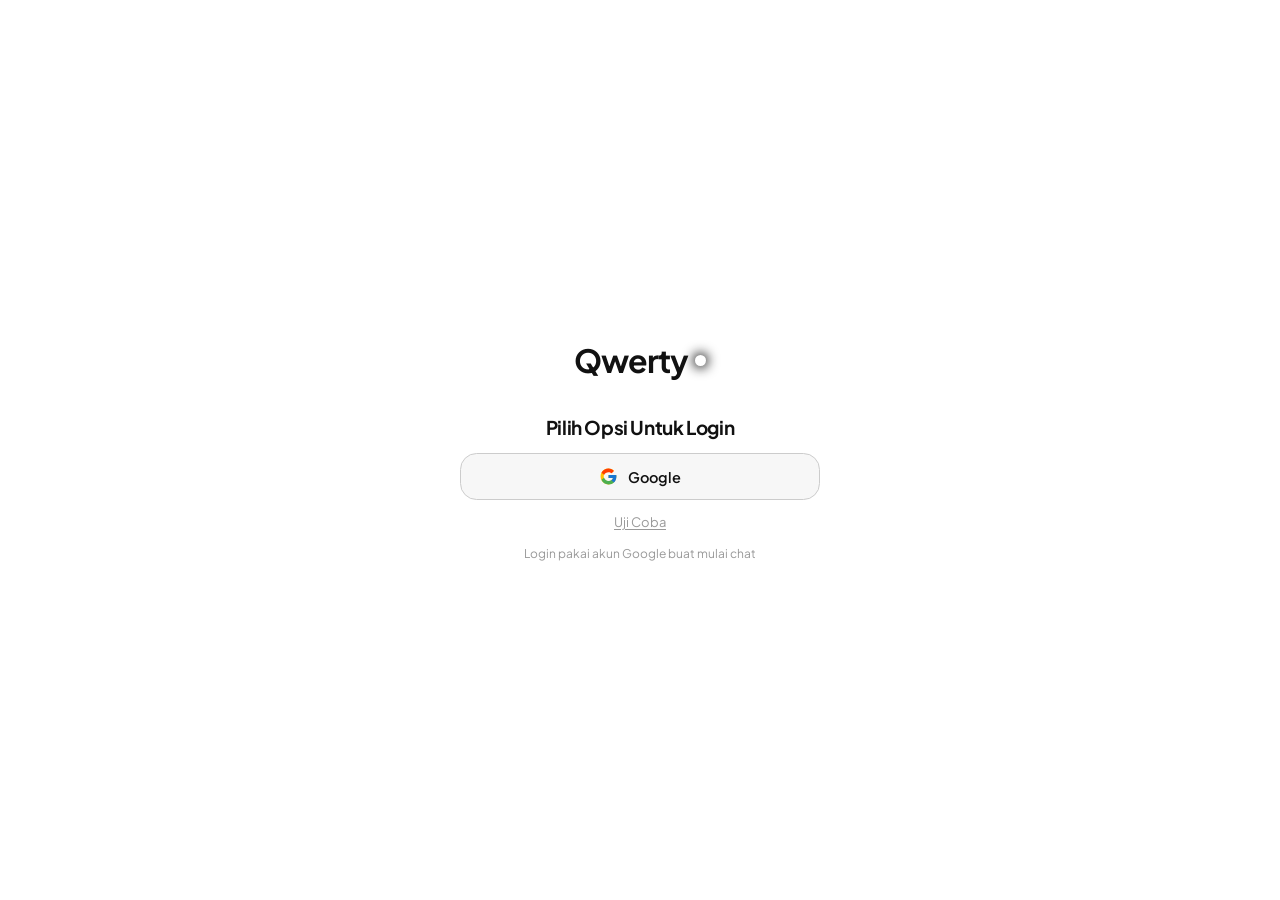
==== chat/index.html @ 98b5d703 "Upload Qwerty versi baru" ====
<!DOCTYPE html>
<html lang="en">
<head>
<meta charset="UTF-8">
<meta name="viewport" content="width=device-width, initial-scale=1.0">
<title>Qwerty</title>
<script src="https://accounts.google.com/gsi/client" async defer></script>
<link rel="stylesheet" href="style.css">
<base target="_blank">
</head>
<body>
<div id="offline-banner">
  <svg width="64" height="64" viewBox="0 0 24 24" fill="none" stroke="currentColor" stroke-width="1.6" stroke-linecap="round" stroke-linejoin="round">
    <path d="M5 12.55a10.94 10.94 0 0 1 14.08 0"/>
    <path d="M1.42 9a15.91 15.91 0 0 1 21.16 0"/>
    <path d="M8.53 16.11a6 6 0 0 1 6.95 0"/>
    <line x1="12" y1="20" x2="12" y2="20"/>
    <line x1="1" y1="1" x2="23" y2="23"/>
  </svg>
  <span>Gak ada koneksi internet, cek jaringan lu dulu ya...</span>
</div>
<div id="server-down-banner">
  <svg width="64" height="64" viewBox="0 0 24 24" fill="none" stroke="currentColor" stroke-width="1.6" stroke-linecap="round" stroke-linejoin="round">
    <rect x="2" y="3" width="20" height="7" rx="2"/>
    <rect x="2" y="14" width="20" height="7" rx="2"/>
    <line x1="6" y1="6.5" x2="6.01" y2="6.5"/>
    <line x1="6" y1="17.5" x2="6.01" y2="17.5"/>
    <line x1="1" y1="1" x2="23" y2="23"/>
  </svg>
  <span>Server sedang bermasalah, coba lagi beberapa saat...</span>
  <button class="retry-btn" onclick="checkServerHealth()">Coba Lagi</button>
</div>
<div id="online-banner">
  <svg width="16" height="16" viewBox="0 0 24 24" fill="none" stroke="currentColor" stroke-width="2" stroke-linecap="round" stroke-linejoin="round">
    <path d="M5 12.55a10.94 10.94 0 0 1 14.08 0"/>
    <path d="M1.42 9a15.91 15.91 0 0 1 21.16 0"/>
    <path d="M8.53 16.11a6 6 0 0 1 6.95 0"/>
    <line x1="12" y1="20" x2="12" y2="20"/>
  </svg>
  <span>Terhubung Kembali</span>
</div>
<div id="welcome-overlay">
  <div id="welcome-card">
    <div id="welcome-type-row">
      <span id="welcome-type-text"></span>
      <span class="rgb-dot"></span>
    </div>
    <div id="welcome-eyebrow">Pilih Opsi Untuk Login</div>
    <div id="g_id_onload"
         data-client_id="772508085896-tmusan2uem9bjfeq55ed05gdof2v5pf4.apps.googleusercontent.com"
         data-callback="handleGoogleLogin"
         data-auto_prompt="false">
    </div>
    <button id="google-login-btn" onclick="triggerGoogleLogin()">
      <svg width="19" height="19" viewBox="0 0 48 48">
        <path fill="#FFC107" d="M43.6 20.5H42V20H24v8h11.3c-1.6 4.6-6 8-11.3 8-6.6 0-12-5.4-12-12s5.4-12 12-12c3.1 0 5.9 1.2 8 3.1l5.7-5.7C34.6 6.1 29.6 4 24 4 12.9 4 4 12.9 4 24s8.9 20 20 20 20-8.9 20-20c0-1.3-.1-2.7-.4-3.5z"/>
        <path fill="#FF3D00" d="M6.3 14.7l6.6 4.8C14.6 15.9 18.9 13 24 13c3.1 0 5.9 1.2 8 3.1l5.7-5.7C34.6 6.1 29.6 4 24 4 16.3 4 9.6 8.3 6.3 14.7z"/>
        <path fill="#4CAF50" d="M24 44c5.5 0 10.4-2.1 14.1-5.6l-6.5-5.5c-2 1.5-4.6 2.4-7.6 2.4-5.3 0-9.7-3.4-11.3-8.1l-6.5 5C9.5 39.6 16.2 44 24 44z"/>
        <path fill="#1976D2" d="M43.6 20.5H42V20H24v8h11.3c-.8 2.3-2.2 4.2-4.1 5.6l6.5 5.5C41.4 36 44 30.5 44 24c0-1.3-.1-2.7-.4-3.5z"/>
      </svg>
      <span>Google</span>
    </button>
    <div id="welcome-trial-link" onclick="startTrialSession()">Uji Coba</div>
    <div id="welcome-hint">Login pakai akun Google buat mulai chat</div>
  </div>
</div>
<div id="plan-overlay">
  <div id="plan-card">
    <div id="plan-title">Pilih Paket Kamu</div>
    <div id="plan-subtitle">Bisa diganti kapan aja lewat Redeem Code</div>
    <div id="plan-boxes">
      <div class="plan-box" data-plan="gratis" onclick="selectPlanBox('gratis')">
        <div class="plan-box-check"><svg width="11" height="11" viewBox="0 0 16 16" fill="none" stroke="currentColor" stroke-width="2.4" stroke-linecap="round" stroke-linejoin="round"><path d="M3 8.5l3.3 3.3L13 5"/></svg></div>
        <div class="plan-box-icon plan-box-icon-gratis"><svg viewBox="0 0 16 16" fill="currentColor"><path d="M8 1c.3 2 1 3.4 1.9 4.4C10.9 6.4 12.3 7.1 14.3 7.4c-2 .3-3.4 1-4.4 1.9-.9 1-1.6 2.4-1.9 4.4-.3-2-1-3.4-1.9-4.4C4.9 8.4 3.5 7.7 1.5 7.4c2-.3 3.4-1 4.4-1.9C6.9 4.4 7.6 3 8 1z"/></svg></div>
        <div class="plan-box-name">Paket Awal</div>
        <div class="plan-box-feats">
          <div class="plan-box-row">Limit key <b>1x</b></div>
          <div class="plan-box-row">Limit pesan <b>10</b></div>
        </div>
        <div class="plan-box-price plan-box-price-free">FREE</div>
      </div>
      <div class="plan-box plan-box-locked" data-plan="pro" onclick="selectPlanBox('pro')">
        <div class="plan-box-badge">Populer</div>
        <div class="plan-box-lock"><svg width="12" height="12" viewBox="0 0 16 16" fill="none" stroke="currentColor" stroke-width="1.4" stroke-linecap="round" stroke-linejoin="round"><rect x="3.2" y="7.2" width="9.6" height="6.6" rx="1.3"/><path d="M5.2 7.2V4.8a2.8 2.8 0 0 1 5.6 0v2.4"/></svg></div>
        <div class="plan-box-check"><svg width="11" height="11" viewBox="0 0 16 16" fill="none" stroke="currentColor" stroke-width="2.4" stroke-linecap="round" stroke-linejoin="round"><path d="M3 8.5l3.3 3.3L13 5"/></svg></div>
        <div class="plan-box-icon plan-box-icon-pro"><svg viewBox="0 0 16 16" fill="none" stroke="currentColor" stroke-width="1.3" stroke-linecap="round" stroke-linejoin="round"><path d="M8 1.5c2 1.4 3 3.7 3 6 0 .9-.2 1.9-.6 2.7L8 14l-2.4-3.8A6.7 6.7 0 0 1 5 7.5c0-2.3 1-4.6 3-6z"/><circle cx="8" cy="7" r="1.2" fill="currentColor" stroke="none"/><path d="M5.6 10.3l-1.8 2.2M10.4 10.3l1.8 2.2"/></svg></div>
        <div class="plan-box-name">Pro</div>
        <div class="plan-box-feats">
          <div class="plan-box-row">Limit key <b>5x</b></div>
          <div class="plan-box-row">Limit pesan <b>15</b></div>
        </div>
        <div class="plan-box-price">10K</div>
      </div>
      <div class="plan-box plan-box-locked" data-plan="maks" onclick="selectPlanBox('maks')">
        <div class="plan-box-lock"><svg width="12" height="12" viewBox="0 0 16 16" fill="none" stroke="currentColor" stroke-width="1.4" stroke-linecap="round" stroke-linejoin="round"><rect x="3.2" y="7.2" width="9.6" height="6.6" rx="1.3"/><path d="M5.2 7.2V4.8a2.8 2.8 0 0 1 5.6 0v2.4"/></svg></div>
        <div class="plan-box-check"><svg width="11" height="11" viewBox="0 0 16 16" fill="none" stroke="currentColor" stroke-width="2.4" stroke-linecap="round" stroke-linejoin="round"><path d="M3 8.5l3.3 3.3L13 5"/></svg></div>
        <div class="plan-box-icon plan-box-icon-maks"><svg viewBox="0 0 16 16" fill="currentColor"><path d="M2 6.2l2.6 1.8L8 4l3.4 4 2.6-1.8-1 5.8H3l-1-5.8z"/></svg></div>
        <div class="plan-box-name">Maks</div>
        <div class="plan-box-feats">
          <div class="plan-box-row">Limit key <b>10x</b></div>
          <div class="plan-box-row">Limit pesan <b>30</b></div>
        </div>
        <div class="plan-box-price">15K</div>
      </div>
    </div>
    <div id="plan-locked-note">Paket Pro &amp; Maks belum bisa diakses saat ini</div>
    <button id="plan-continue-btn" onclick="confirmPlanSelection()" disabled>Lanjutkan</button>
  </div>
</div>
<div id="app">
  <div id="sidebar" class="collapsed">
    <div id="sidebar-header">
      <span class="sidebar-brand-name">Qwerty</span>
      <button class="sidebar-new-btn" onclick="newChat()">
        <div class="new-btn-icon">
          <svg width="16" height="16" viewBox="0 0 15 15" fill="none">
            <path d="M2 2h11a1 1 0 011 1v7a1 1 0 01-1 1H5.5L2 13V3a1 1 0 011-1z" stroke="currentColor" stroke-width="1.5" stroke-linecap="round" stroke-linejoin="round"/>
            <line x1="7.5" y1="5" x2="7.5" y2="9" stroke="currentColor" stroke-width="1.5" stroke-linecap="round"/>
            <line x1="5.5" y1="7" x2="9.5" y2="7" stroke="currentColor" stroke-width="1.5" stroke-linecap="round"/>
          </svg>
        </div>
        Chat Baru
      </button>
    </div>
    <div class="chat-mode-tabs" id="chat-mode-tabs">
      <div class="chat-mode-tab" data-mode="normal" onclick="setChatMode('normal')">Normal Chat</div>
      <div class="chat-mode-tab" data-mode="multi" onclick="setChatMode('multi')">Multi Chat</div>
    </div>
    <div id="sidebar-body">
      <div class="hist-section-label">Terbaru</div>
      <div id="hist-list"></div>
    </div>
    <div id="sidebar-account" onclick="openPersonalizeModal()">
      <div id="sidebar-account-avatar"></div>
      <div id="sidebar-account-info">
        <div id="sidebar-account-name"></div>
        <div id="sidebar-account-sub">Akun lokal</div>
      </div>
    </div>
  </div>

  <div id="overlay" onclick="closeSidebar()"></div>

  <div id="main" style="position:relative;">
    <div id="topbar">
      <button id="menu-btn" onclick="toggleSidebar()">
        <span></span><span></span>
      </button>
      <div class="topbar-title" id="topbar-title"></div>
      <div id="token-info"></div>
      <div id="topbar-menu-wrap" style="position:relative;flex-shrink:0;">
        <button class="topbar-icon-btn" onclick="newChat()" title="Obrolan Baru">
          <svg width="20" height="20" viewBox="0 0 20 20" fill="none" stroke="currentColor" stroke-width="1.7" stroke-linecap="round" stroke-linejoin="round">
            <circle cx="10" cy="10" r="7.5"/>
            <line x1="10" y1="6.3" x2="10" y2="13.7"/>
            <line x1="6.3" y1="10" x2="13.7" y2="10"/>
          </svg>
        </button>
      </div>
    </div>

    <div id="messages-wrap">
      <div id="multi-canvas-controls" class="multi-canvas-controls">
        <button onclick="cycleMultiZoom()" title="Zoom">
          <svg width="15" height="15" viewBox="0 0 16 16" fill="none" stroke="currentColor" stroke-width="1.6" stroke-linecap="round"><circle cx="7" cy="7" r="5"/><line x1="10.8" y1="10.8" x2="14" y2="14"/><line x1="5" y1="7" x2="9" y2="7"/></svg>
        </button>
        <button onclick="toggleFullscreenCanvas()" title="Fullscreen">
          <svg width="15" height="15" viewBox="0 0 16 16" fill="none" stroke="currentColor" stroke-width="1.6" stroke-linecap="round" stroke-linejoin="round"><path d="M2 6V2h4M14 6V2h-4M2 10v4h4M14 10v4h-4"/></svg>
        </button>
      </div>
      <div id="messages">
        <div id="empty-state">
          <div class="es-title">Qwerty</div>
          <div class="es-grid">
            <button class="es-pill" onclick="fillPrompt('Buat HTML yang bagus Dan Keren')"><svg width="13" height="13" viewBox="0 0 13 13" fill="none" stroke="currentColor" stroke-width="1.3" stroke-linecap="round" stroke-linejoin="round"><path d="M1.8 1.5h9.4l-.9 9.3-3.8 1.4-3.8-1.4-.9-9.3z"/><path d="M4.6 5L3.5 6.5L4.6 8M8.4 5L9.5 6.5L8.4 8"/></svg>Buat HTML</button>
            <button class="es-pill" onclick="fillPrompt('Ajari saya coding dari dasar, mulai dari mana?')"><svg width="13" height="13" viewBox="0 0 13 13" fill="none" stroke="currentColor" stroke-width="1.3" stroke-linecap="round" stroke-linejoin="round"><path d="M6.5 2.6C5.2 1.6 3.2 1.4 1.5 1.9v8.4c1.7-.5 3.7-.3 5 .7 1.3-1 3.3-1.2 5-.7V1.9c-1.7-.5-3.7-.3-5 .7z"/><path d="M6.5 2.6v8.4"/></svg>Belajar Coding</button>
            <button class="es-pill" onclick="fillPrompt('Qwerty itu apa dan bisa bantu apa saja?')"><svg width="13" height="13" viewBox="0 0 13 13" fill="none" stroke="currentColor" stroke-width="1.6"><circle cx="6.5" cy="6.5" r="5"/><path d="M6.5 5.5v4M6.5 4h.01"/></svg>Tentang Qwerty</button>
            <button class="es-pill" onclick="fillPrompt('Buat script Python Yang Keren')"><svg width="13" height="13" viewBox="0 0 13 13" fill="none" stroke="currentColor" stroke-width="1.5" stroke-linecap="round" stroke-linejoin="round"><path d="M2 10.5C2 10.5 2 6.8 5 6.8C8 6.8 8 3.2 11 3.2"/><circle cx="11" cy="3.2" r="1" fill="currentColor" stroke="none"/></svg>Buat Python</button>
          </div>
          <button class="es-pill es-pill-image" onclick="activateImageGenMode()"><svg width="13" height="13" viewBox="0 0 13 13" fill="none" stroke="currentColor" stroke-width="1.3" stroke-linecap="round" stroke-linejoin="round"><rect x="1.5" y="2" width="10" height="9" rx="1.3"/><circle cx="4.5" cy="5" r="1"/><path d="M1.8 8.8l2.5-2.6 2 2 2.4-2.9 2.3 2.9"/></svg>Generate Image</button>
        </div>
      </div>
    </div>

    <button id="scroll-btn" onclick="scrollToBottomManual()">
      <svg width="14" height="14" viewBox="0 0 14 14" fill="none" stroke="currentColor" stroke-width="2" stroke-linecap="round" stroke-linejoin="round"><path d="M7 2v9M3 8l4 4 4-4"/></svg>
    </button>

    <div id="bottom">
      <div id="limit-timer-box">
        <svg width="14" height="14" viewBox="0 0 16 16" fill="none" stroke="currentColor" stroke-width="1.6" stroke-linecap="round" stroke-linejoin="round"><circle cx="8" cy="8" r="6.3"/><path d="M8 4.6V8.2l2.6 1.5"/></svg>
        <span id="limit-timer-text">Reset dalam 15:00</span>
      </div>
      <div id="limit-banner">
        <svg width="17" height="17" viewBox="0 0 16 16" fill="none" stroke="currentColor" stroke-width="1.5" stroke-linecap="round" stroke-linejoin="round"><circle cx="8" cy="8" r="6.3"/><path d="M8 5v3.4M8 11h.01"/></svg>
        <span id="limit-banner-text">Limit Tercapai! Upgrade ke Paket Pro atau Max</span>
        <button id="limit-banner-upgrade-btn" onclick="showPlanOverlay()">Upgrade</button>
      </div>
      <div id="input-box">
        <div id="multi-chip-row" class="multi-chip-row"></div>
        <div id="input-line">
          <textarea id="input" placeholder="Tanya Qwerty..." rows="1"></textarea>
        </div>
        <div id="input-toolbar">
          <button id="plus-btn" onclick="togglePlusSheet()">+</button>
          <div id="model-pill-wrap">
            <div id="model-pill" onclick="toggleModelDD()">
              <span id="pill-icon" class="pill-icon"></span>
              <span id="pill-label">R3.5</span>
              <span class="pill-arrow">▲</span>
            </div>
          </div>
          <button id="send-btn" onclick="handleSendBtn()">
            <span class="icon-arrow"><svg width="16" height="16" viewBox="0 0 16 16" fill="none"><path d="M8 13V3M8 3L4 7M8 3L12 7" stroke="white" stroke-width="2" stroke-linecap="round" stroke-linejoin="round"/></svg></span>
            <span class="icon-stop"><svg width="12" height="12" viewBox="0 0 12 12" fill="none"><rect x="1" y="1" width="10" height="10" rx="2" fill="white"/></svg></span>
          </button>
        </div>
        <div id="multi-info-row" class="multi-info-row"></div>
      </div>
    </div>
  </div>
</div>

<div id="plus-sheet-backdrop" onclick="closePlusSheet()"></div>
<div id="plus-sheet">
  <div class="sheet-handle"></div>
  <div class="sheet-title">Lampirkan</div>
  <div class="sheet-attach-grid">
    <div class="sheet-attach-btn" onclick="document.getElementById('file-input-hidden').click()">
      <div class="sheet-attach-icon">
        <svg width="22" height="22" viewBox="0 0 22 22" fill="none" stroke="currentColor" stroke-width="1.6" stroke-linecap="round" stroke-linejoin="round">
          <path d="M13 2H6a2 2 0 00-2 2v14a2 2 0 002 2h10a2 2 0 002-2V7z"/>
          <polyline points="13 2 13 7 18 7"/>
        </svg>
      </div>
      <span class="sheet-attach-label">File</span>
    </div>
    <div class="sheet-attach-btn" onclick="document.getElementById('image-input-hidden').click()">
      <div class="sheet-attach-icon">
        <svg width="22" height="22" viewBox="0 0 22 22" fill="none" stroke="currentColor" stroke-width="1.6" stroke-linecap="round" stroke-linejoin="round">
          <rect x="3" y="3" width="16" height="16" rx="2"/>
          <circle cx="8.5" cy="8.5" r="1.5"/>
          <polyline points="21 15 16 10 5 21"/>
        </svg>
      </div>
      <span class="sheet-attach-label">Gambar</span>
    </div>
  </div>
  <hr class="sheet-divider">
  <div class="sheet-toggle-row" id="web-search-row">
    <div class="sheet-toggle-left">
      <div class="sheet-toggle-icon">
        <svg width="18" height="18" viewBox="0 0 18 18" fill="none" stroke="currentColor" stroke-width="1.6" stroke-linecap="round" stroke-linejoin="round">
          <circle cx="9" cy="9" r="7"/>
          <line x1="2" y1="9" x2="16" y2="9"/>
          <path d="M9 2a13 13 0 010 14M9 2a13 13 0 000 14"/>
        </svg>
      </div>
      <div class="sheet-toggle-info">
        <div class="sheet-toggle-name">Pencarian Web</div>
        <div class="sheet-toggle-desc">Cari informasi terkini</div>
      </div>
    </div>
    <label class="toggle-switch">
      <input type="checkbox" id="web-search-toggle" onchange="onWebSearchToggle(this)">
      <div class="toggle-track"></div>
      <div class="toggle-thumb"></div>
    </label>
  </div>
  <div class="sheet-toggle-row sheet-action-row" onclick="activateImageGenMode(); closePlusSheet();">
    <div class="sheet-toggle-left">
      <div class="sheet-toggle-icon">
        <svg width="18" height="18" viewBox="0 0 24 24" fill="none" stroke="currentColor" stroke-width="1.6" stroke-linecap="round" stroke-linejoin="round">
          <rect x="3" y="4" width="18" height="16" rx="2.5"/>
          <circle cx="8.5" cy="9.5" r="1.6"/>
          <path d="M3 16l4.5-4.5a1.5 1.5 0 0 1 2.1 0L13 15l2-2a1.5 1.5 0 0 1 2.1 0L21 17"/>
        </svg>
      </div>
      <div class="sheet-toggle-info">
        <div class="sheet-toggle-name">Generate Image</div>
        <div class="sheet-toggle-desc">Buat gambar AI dari deskripsi teks</div>
      </div>
    </div>
    <svg width="16" height="16" viewBox="0 0 16 16" fill="none" stroke="#bbb" stroke-width="1.6" stroke-linecap="round" stroke-linejoin="round"><path d="M6 3l5 5-5 5"/></svg>
  </div>
</div>

<div id="code-modal">
  <div id="modal-toolbar">
    <button class="modal-btn" onclick="closeModal()">
      <svg width="16" height="16" viewBox="0 0 16 16" fill="none"><path d="M10 3L5 8L10 13" stroke="currentColor" stroke-width="2" stroke-linecap="round" stroke-linejoin="round"/></svg>
    </button>
    <div id="modal-menu-wrap">
      <button class="modal-btn" onclick="toggleModalMenu()">
        <svg width="16" height="16" viewBox="0 0 16 16" fill="none"><circle cx="8" cy="3" r="1.2" fill="currentColor"/><circle cx="8" cy="8" r="1.2" fill="currentColor"/><circle cx="8" cy="13" r="1.2" fill="currentColor"/></svg>
      </button>
      <div id="modal-menu-dd">
        <div class="modal-menu-item" onclick="modalCopyCode()"><svg width="14" height="14" viewBox="0 0 14 14" fill="none" stroke="currentColor" stroke-width="1.5"><rect x="4" y="4" width="8" height="8" rx="1.5"/><path d="M2 10V2h8"/></svg>Copy</div>
        <div class="modal-menu-item" id="modal-view-toggle-item" onclick="toggleModalView()"><svg width="14" height="14" viewBox="0 0 14 14" fill="none" stroke="currentColor" stroke-width="1.5"><rect x="1" y="2" width="12" height="10" rx="1.5"/><path d="M1 5h12"/></svg><span id="modal-view-toggle-label">Preview</span></div>
        <div class="modal-menu-item" onclick="modalDownloadCode()"><svg width="14" height="14" viewBox="0 0 14 14" fill="none" stroke="currentColor" stroke-width="1.5"><path d="M7 2v7M4 6l3 3 3-3"/><path d="M2 11h10"/></svg>Download</div>
      </div>
    </div>
  </div>
  <div id="modal-body">
    <div id="modal-code-view"><pre id="modal-code-pre"></pre></div>
    <div id="modal-preview-view"><iframe id="modal-iframe" sandbox="allow-scripts"></iframe></div>
  </div>
</div>

<div id="img-modal">
  <div id="img-modal-toolbar">
    <button class="img-modal-btn" onclick="closeImageViewer()">
      <svg width="16" height="16" viewBox="0 0 16 16" fill="none"><path d="M10 3L5 8L10 13" stroke="currentColor" stroke-width="2" stroke-linecap="round" stroke-linejoin="round"/></svg>
    </button>
    <div id="img-modal-menu-wrap">
      <button class="img-modal-btn" onclick="toggleImgModalMenu()">
        <svg width="16" height="16" viewBox="0 0 16 16" fill="none"><circle cx="8" cy="3" r="1.2" fill="currentColor"/><circle cx="8" cy="8" r="1.2" fill="currentColor"/><circle cx="8" cy="13" r="1.2" fill="currentColor"/></svg>
      </button>
      <div id="img-modal-menu-dd">
        <div class="modal-menu-item" onclick="downloadViewerImage()"><svg width="14" height="14" viewBox="0 0 14 14" fill="none" stroke="currentColor" stroke-width="1.5"><path d="M7 2v7M4 6l3 3 3-3"/><path d="M2 11h10"/></svg>Download gambar</div>
        <div class="modal-menu-item" onclick="saveViewerImage()"><svg width="14" height="14" viewBox="0 0 14 14" fill="none" stroke="currentColor" stroke-width="1.5"><rect x="2" y="2" width="10" height="10" rx="1.5"/><circle cx="5.2" cy="5.5" r="1"/><path d="M2.5 9.5l3-3 2 2 2.5-3 1.5 2"/></svg>Simpan gambar</div>
      </div>
    </div>
  </div>
  <div id="img-modal-body">
    <img id="img-modal-img" src="" alt="">
  </div>
</div>

<div id="think-modal-backdrop" onclick="closeThinkModal()"></div>
<div id="think-modal">
  <div id="think-modal-header">
    <div id="think-modal-title">
      <svg width="15" height="15" viewBox="0 0 15 15" fill="none" stroke="currentColor" stroke-width="1.4"><circle cx="7.5" cy="7.5" r="6"/><path d="M7.5 4.5v3l2 1.5" stroke-linecap="round" stroke-linejoin="round"/></svg>
      <span>Thinking</span>
    </div>
    <button id="think-modal-close" onclick="closeThinkModal()">
      <svg width="14" height="14" viewBox="0 0 14 14" fill="none" stroke="currentColor" stroke-width="1.8" stroke-linecap="round"><path d="M3 3l8 8M11 3l-8 8"/></svg>
    </button>
  </div>
  <div id="think-modal-body"></div>
</div>

<div id="rename-modal" onclick="closeRenameModalOutside(event)">
  <div id="rename-box">
    <div id="rename-box-eyebrow">
      <svg width="13" height="13" viewBox="0 0 13 13" fill="none" stroke="currentColor" stroke-width="1.5"><path d="M8 1.5l3.5 3.5-7 7H1v-3.5l7-7z"/></svg>
      <span id="rename-box-label">Rename Obrolan</span>
    </div>
    <div id="rename-box-title">Ubah nama obrolan ini</div>
    <div id="rename-input-wrap">
      <input id="rename-input" type="text" placeholder="Nama obrolan..." maxlength="80" autocomplete="off" spellcheck="false"/>
      <span id="rename-char-count">0/80</span>
    </div>
    <div id="rename-actions">
      <button class="rename-btn cancel" onclick="closeRenameModal()">Batal</button>
      <button class="rename-btn confirm" onclick="confirmRename()">Simpan</button>
    </div>
  </div>
</div>

<div id="logout-modal-backdrop" onclick="closeLogoutModal()"></div>
<div id="logout-modal">
  <div id="logout-modal-title">Log Out?</div>
  <div id="logout-modal-actions">
    <button id="logout-cancel-btn" onclick="closeLogoutModal()">Batal</button>
    <button id="logout-confirm-btn" onclick="confirmLogout()">Log Out</button>
  </div>
</div>

<div id="edit-profile-backdrop" onclick="closeEditProfileModal()"></div>
<div id="edit-profile-modal">
  <div id="edit-profile-title">Edit Profil</div>
  <div id="edit-profile-body">
    <div id="edit-profile-avatar-preview"></div>
    <input type="file" id="edit-profile-file-input" accept="image/*" style="display:none" onchange="handleProfilePhotoChange(event)">
    <button id="edit-profile-photo-btn" onclick="document.getElementById('edit-profile-file-input').click()">Ganti Foto</button>
    <input type="text" id="edit-profile-name-input" placeholder="Nama kamu..." maxlength="40" autocomplete="off" spellcheck="false">
    <button id="edit-profile-reset" onclick="resetToGoogleProfile()">Kembalikan ke nama & foto Google</button>
  </div>
  <div id="edit-profile-actions">
    <button id="edit-profile-cancel-btn" onclick="closeEditProfileModal()">Batal</button>
    <button id="edit-profile-save-btn" onclick="saveEditProfile()">Simpan</button>
  </div>
</div>

<div id="personalize-modal">
  <button id="personalize-back-btn" onclick="closePersonalizeModal()">
    <svg width="18" height="18" viewBox="0 0 18 18" fill="none" stroke="currentColor" stroke-width="2" stroke-linecap="round" stroke-linejoin="round"><path d="M11 4l-6 5 6 5"/></svg>
  </button>
  <div id="personalize-scroll">
    <div id="personalize-header">
      <div id="personalize-avatar-wrap">
        <div id="personalize-avatar"></div>
        <button id="personalize-edit-btn" onclick="openEditProfileModal()">
          <svg viewBox="0 0 20 20" fill="none" stroke="currentColor" stroke-width="1.8" stroke-linecap="round" stroke-linejoin="round">
            <path d="M13.5 3.5l3 3L6 17H3v-3L13.5 3.5z"/>
          </svg>
        </button>
      </div>
      <div id="personalize-name"></div>
    </div>
    <div class="personalize-row" id="theme-row" onclick="openThemePopup(event)">
      <div class="personalize-row-icon">
        <svg width="19" height="19" viewBox="0 0 19 19" fill="none" stroke="currentColor" stroke-width="1.4" stroke-linecap="round"><circle cx="9.5" cy="9.5" r="3.4"/><path d="M9.5 1.6v2.3M9.5 14.1v2.3M1.6 9.5h2.3M14.1 9.5h2.3M4 4l1.6 1.6M13.4 13.4L15 15M4 15l1.6-1.6M13.4 5.6L15 4"/></svg>
      </div>
      <div class="personalize-row-text">
        <div class="personalize-row-label">Tema</div>
        <div class="personalize-row-value" id="theme-current-label">Terang</div>
      </div>
      <div class="personalize-row-chevron">
        <svg width="13" height="13" viewBox="0 0 13 13" fill="none" stroke="currentColor" stroke-width="1.8" stroke-linecap="round" stroke-linejoin="round"><path d="M3 5l3.5 3.5L10 5"/></svg>
      </div>
    </div>
    <div class="personalize-row" id="font-row" onclick="openFontPopup(event)">
      <div class="personalize-row-icon">
        <svg width="19" height="19" viewBox="0 0 19 19" fill="none" stroke="currentColor" stroke-width="1.4" stroke-linecap="round" stroke-linejoin="round"><path d="M4 15l4-11 4 11M5.4 11h5.2"/><path d="M12.5 15v-6c1 0 2.5.2 2.5 2s-1.5 2-2.5 2c1.2 0 2.8.3 2.8 2.1S13.9 15 12.5 15z"/></svg>
      </div>
      <div class="personalize-row-text">
        <div class="personalize-row-label">Font</div>
        <div class="personalize-row-value" id="font-current-label">Plus Jakarta Sans</div>
      </div>
      <div class="personalize-row-chevron">
        <svg width="13" height="13" viewBox="0 0 13 13" fill="none" stroke="currentColor" stroke-width="1.8" stroke-linecap="round" stroke-linejoin="round"><path d="M3 5l3.5 3.5L10 5"/></svg>
      </div>
    </div>
    <div class="personalize-row" id="uisize-row" onclick="openUiSizePopup(event)">
      <div class="personalize-row-icon">
        <svg width="19" height="19" viewBox="0 0 19 19" fill="none" stroke="currentColor" stroke-width="1.4" stroke-linecap="round" stroke-linejoin="round"><path d="M2.5 12.5v3h3M16.5 6.5v-3h-3M2.5 6.5v-3h3M16.5 12.5v3h-3"/></svg>
      </div>
      <div class="personalize-row-text">
        <div class="personalize-row-label">Ukuran UI</div>
        <div class="personalize-row-value" id="uisize-current-label">Sedang</div>
      </div>
      <div class="personalize-row-chevron">
        <svg width="13" height="13" viewBox="0 0 13 13" fill="none" stroke="currentColor" stroke-width="1.8" stroke-linecap="round" stroke-linejoin="round"><path d="M3 5l3.5 3.5L10 5"/></svg>
      </div>
    </div>
    <div class="personalize-row" id="textsize-row" onclick="openTextSizePopup(event)">
      <div class="personalize-row-icon">
        <svg width="19" height="19" viewBox="0 0 19 19" fill="none" stroke="currentColor" stroke-width="1.4" stroke-linecap="round" stroke-linejoin="round"><path d="M2.5 13.5L6 5l3.5 8.5M3.2 11h5.6"/><path d="M11.5 13.5V8c1.3 0 3.5.3 3.5 2.75s-2.2 2.75-3.5 2.75z"/></svg>
      </div>
      <div class="personalize-row-text">
        <div class="personalize-row-label">Ukuran Teks</div>
        <div class="personalize-row-value" id="textsize-current-label">Sedang</div>
      </div>
      <div class="personalize-row-chevron">
        <svg width="13" height="13" viewBox="0 0 13 13" fill="none" stroke="currentColor" stroke-width="1.8" stroke-linecap="round" stroke-linejoin="round"><path d="M3 5l3.5 3.5L10 5"/></svg>
      </div>
    </div>
    <div class="personalize-row" id="custom-instr-row" onclick="openCustomInstrModal()">
      <div class="personalize-row-icon">
        <svg width="19" height="19" viewBox="0 0 19 19" fill="none" stroke="currentColor" stroke-width="1.4" stroke-linecap="round" stroke-linejoin="round"><path d="M13.2 2.3l3.5 3.5L6 16.5H2.5V13L13.2 2.3z"/><path d="M11 4.5l3.5 3.5"/></svg>
      </div>
      <div class="personalize-row-text">
        <div class="personalize-row-label">Instruksi Khusus</div>
        <div class="personalize-row-value" id="custom-instr-status">Belum diatur</div>
      </div>
      <div class="personalize-row-chevron">
        <svg width="13" height="13" viewBox="0 0 13 13" fill="none" stroke="currentColor" stroke-width="1.8" stroke-linecap="round" stroke-linejoin="round"><path d="M3 5l3.5 3.5L10 5"/></svg>
      </div>
    </div>
    <div class="personalize-row" id="apikey-row" onclick="goToApiKeyPage()">
      <div class="personalize-row-icon">
        <svg width="19" height="19" viewBox="0 0 19 19" fill="none" stroke="currentColor" stroke-width="1.4" stroke-linecap="round" stroke-linejoin="round"><circle cx="6" cy="13" r="3.2"/><path d="M8.3 10.7L15.5 3.5M15.5 3.5v3M15.5 3.5h-3"/></svg>
      </div>
      <div class="personalize-row-text">
        <div class="personalize-row-label">Api Key</div>
        <div class="personalize-row-value">Buat & kelola API key OxyChat</div>
      </div>
      <div class="personalize-row-chevron">
        <svg width="13" height="13" viewBox="0 0 13 13" fill="none" stroke="currentColor" stroke-width="1.8" stroke-linecap="round" stroke-linejoin="round"><path d="M3 5l3.5 3.5L10 5"/></svg>
      </div>
    </div>
    <div class="personalize-row" id="request-update-row" onclick="goToRequestUpdatePage()">
      <div class="personalize-row-icon">
        <svg width="19" height="19" viewBox="0 0 19 19" fill="none" stroke="currentColor" stroke-width="1.4" stroke-linecap="round" stroke-linejoin="round"><path d="M2.5 4.5h14v10h-14z"/><path d="M2.5 5l7 6 7-6"/></svg>
      </div>
      <div class="personalize-row-text">
        <div class="personalize-row-label">Request Update</div>
        <div class="personalize-row-value">Kirim saran / request fitur baru</div>
      </div>
      <div class="personalize-row-chevron">
        <svg width="13" height="13" viewBox="0 0 13 13" fill="none" stroke="currentColor" stroke-width="1.8" stroke-linecap="round" stroke-linejoin="round"><path d="M3 5l3.5 3.5L10 5"/></svg>
      </div>
    </div>
    <div class="personalize-row" id="redeem-row" onclick="openRedeemModal()">
      <div class="personalize-row-icon">
        <svg width="19" height="19" viewBox="0 0 19 19" fill="none" stroke="currentColor" stroke-width="1.4" stroke-linecap="round" stroke-linejoin="round"><rect x="2" y="6" width="15" height="9" rx="2"/><path d="M2 9.5h15M6.5 9.5V15"/></svg>
      </div>
      <div class="personalize-row-text">
        <div class="personalize-row-label">Redeem Code</div>
        <div class="personalize-row-value">Dapatkan Model Pro atau lainnya</div>
      </div>
      <div class="personalize-row-chevron">
        <svg width="13" height="13" viewBox="0 0 13 13" fill="none" stroke="currentColor" stroke-width="1.8" stroke-linecap="round" stroke-linejoin="round"><path d="M3 5l3.5 3.5L10 5"/></svg>
      </div>
    </div>
    <div class="personalize-logout-row" onclick="logoutAccount()">
      <div class="personalize-row-icon">
        <svg width="18" height="18" viewBox="0 0 16 16" fill="none" stroke="currentColor" stroke-width="1.6" stroke-linecap="round" stroke-linejoin="round">
          <path d="M6 14H3.5a1 1 0 01-1-1V3a1 1 0 011-1H6"/>
          <path d="M10.5 11.5L14 8l-3.5-3.5"/>
          <line x1="14" y1="8" x2="6" y2="8"/>
        </svg>
      </div>
      <div class="personalize-row-label">Keluar</div>
    </div>
  </div>
</div>

<div id="theme-popup">
  <div class="theme-option" data-theme-value="light" onclick="setTheme('light')">
    <svg width="15" height="15" viewBox="0 0 15 15" fill="none" stroke="currentColor" stroke-width="1.4" stroke-linecap="round"><circle cx="7.5" cy="7.5" r="3"/><path d="M7.5 1v2M7.5 12v2M1 7.5h2M12 7.5h2M3.1 3.1l1.4 1.4M10.5 10.5l1.4 1.4M3.1 11.9l1.4-1.4M10.5 4.5l1.4-1.4"/></svg>
    <span>Terang</span>
    <svg class="theme-check" width="13" height="13" viewBox="0 0 13 13" fill="none" stroke="currentColor" stroke-width="2" stroke-linecap="round" stroke-linejoin="round"><path d="M2.5 7l3 3 5-6.5"/></svg>
  </div>
  <div class="theme-option" data-theme-value="neutral-dark" onclick="setTheme('neutral-dark')">
    <svg width="15" height="15" viewBox="0 0 15 15" fill="none" stroke="currentColor" stroke-width="1.4" stroke-linecap="round" stroke-linejoin="round"><path d="M12.8 8.9A5.8 5.8 0 016 2.2a.5.5 0 00-.6-.6A6.3 6.3 0 1013.4 9.5a.5.5 0 00-.6-.6z"/></svg>
    <span>Gelap</span>
    <svg class="theme-check" width="13" height="13" viewBox="0 0 13 13" fill="none" stroke="currentColor" stroke-width="2" stroke-linecap="round" stroke-linejoin="round"><path d="M2.5 7l3 3 5-6.5"/></svg>
  </div>
  <div class="theme-option" data-theme-value="blue-dark" onclick="setTheme('blue-dark')">
    <span class="theme-swatch" style="background:#2563eb"></span>
    <span>Biru Gelap</span>
    <svg class="theme-check" width="13" height="13" viewBox="0 0 13 13" fill="none" stroke="currentColor" stroke-width="2" stroke-linecap="round" stroke-linejoin="round"><path d="M2.5 7l3 3 5-6.5"/></svg>
  </div>
  <div class="theme-option" data-theme-value="purple-dark" onclick="setTheme('purple-dark')">
    <span class="theme-swatch" style="background:#7c3aed"></span>
    <span>Ungu Gelap</span>
    <svg class="theme-check" width="13" height="13" viewBox="0 0 13 13" fill="none" stroke="currentColor" stroke-width="2" stroke-linecap="round" stroke-linejoin="round"><path d="M2.5 7l3 3 5-6.5"/></svg>
  </div>
</div>

<div id="font-popup">
  <div class="theme-option" data-font-value="'Plus Jakarta Sans', sans-serif" onclick="setFont(&quot;'Plus Jakarta Sans', sans-serif&quot;, 'Plus Jakarta Sans')">
    <span style="font-family:'Plus Jakarta Sans',sans-serif; font-weight:700; width:15px; text-align:center;">Aa</span>
    <span>Plus Jakarta Sans</span>
    <svg class="theme-check" width="13" height="13" viewBox="0 0 13 13" fill="none" stroke="currentColor" stroke-width="2" stroke-linecap="round" stroke-linejoin="round"><path d="M2.5 7l3 3 5-6.5"/></svg>
  </div>
  <div class="theme-option" data-font-value="'Inter', sans-serif" onclick="setFont(&quot;'Inter', sans-serif&quot;, 'Inter')">
    <span style="font-family:'Inter',sans-serif; font-weight:700; width:15px; text-align:center;">Aa</span>
    <span>Inter</span>
    <svg class="theme-check" width="13" height="13" viewBox="0 0 13 13" fill="none" stroke="currentColor" stroke-width="2" stroke-linecap="round" stroke-linejoin="round"><path d="M2.5 7l3 3 5-6.5"/></svg>
  </div>
  <div class="theme-option" data-font-value="'Poppins', sans-serif" onclick="setFont(&quot;'Poppins', sans-serif&quot;, 'Poppins')">
    <span style="font-family:'Poppins',sans-serif; font-weight:700; width:15px; text-align:center;">Aa</span>
    <span>Poppins</span>
    <svg class="theme-check" width="13" height="13" viewBox="0 0 13 13" fill="none" stroke="currentColor" stroke-width="2" stroke-linecap="round" stroke-linejoin="round"><path d="M2.5 7l3 3 5-6.5"/></svg>
  </div>
  <div class="theme-option" data-font-value="'Space Grotesk', sans-serif" onclick="setFont(&quot;'Space Grotesk', sans-serif&quot;, 'Space Grotesk')">
    <span style="font-family:'Space Grotesk',sans-serif; font-weight:700; width:15px; text-align:center;">Aa</span>
    <span>Space Grotesk</span>
    <svg class="theme-check" width="13" height="13" viewBox="0 0 13 13" fill="none" stroke="currentColor" stroke-width="2" stroke-linecap="round" stroke-linejoin="round"><path d="M2.5 7l3 3 5-6.5"/></svg>
  </div>
  <div class="theme-option" data-font-value="'Manrope', sans-serif" onclick="setFont(&quot;'Manrope', sans-serif&quot;, 'Manrope')">
    <span style="font-family:'Manrope',sans-serif; font-weight:700; width:15px; text-align:center;">Aa</span>
    <span>Manrope</span>
    <svg class="theme-check" width="13" height="13" viewBox="0 0 13 13" fill="none" stroke="currentColor" stroke-width="2" stroke-linecap="round" stroke-linejoin="round"><path d="M2.5 7l3 3 5-6.5"/></svg>
  </div>
</div>

<div id="uisize-popup">
  <div class="theme-option" data-uisize-value="small" onclick="setUiSize('small')">
    <span style="font-weight:700; width:15px; text-align:center; font-size:11px;">A</span>
    <span>Kecil</span>
    <svg class="theme-check" width="13" height="13" viewBox="0 0 13 13" fill="none" stroke="currentColor" stroke-width="2" stroke-linecap="round" stroke-linejoin="round"><path d="M2.5 7l3 3 5-6.5"/></svg>
  </div>
  <div class="theme-option" data-uisize-value="medium" onclick="setUiSize('medium')">
    <span style="font-weight:700; width:15px; text-align:center; font-size:14px;">A</span>
    <span>Sedang</span>
    <svg class="theme-check" width="13" height="13" viewBox="0 0 13 13" fill="none" stroke="currentColor" stroke-width="2" stroke-linecap="round" stroke-linejoin="round"><path d="M2.5 7l3 3 5-6.5"/></svg>
  </div>
  <div class="theme-option" data-uisize-value="large" onclick="setUiSize('large')">
    <span style="font-weight:700; width:15px; text-align:center; font-size:17px;">A</span>
    <span>Besar</span>
    <svg class="theme-check" width="13" height="13" viewBox="0 0 13 13" fill="none" stroke="currentColor" stroke-width="2" stroke-linecap="round" stroke-linejoin="round"><path d="M2.5 7l3 3 5-6.5"/></svg>
  </div>
</div>

<div id="textsize-popup">
  <div class="theme-option" data-textsize-value="small" onclick="setTextSize('small')">
    <span style="font-weight:700; width:15px; text-align:center; font-size:11px;">A</span>
    <span>Kecil</span>
    <svg class="theme-check" width="13" height="13" viewBox="0 0 13 13" fill="none" stroke="currentColor" stroke-width="2" stroke-linecap="round" stroke-linejoin="round"><path d="M2.5 7l3 3 5-6.5"/></svg>
  </div>
  <div class="theme-option" data-textsize-value="medium" onclick="setTextSize('medium')">
    <span style="font-weight:700; width:15px; text-align:center; font-size:14px;">A</span>
    <span>Sedang</span>
    <svg class="theme-check" width="13" height="13" viewBox="0 0 13 13" fill="none" stroke="currentColor" stroke-width="2" stroke-linecap="round" stroke-linejoin="round"><path d="M2.5 7l3 3 5-6.5"/></svg>
  </div>
  <div class="theme-option" data-textsize-value="large" onclick="setTextSize('large')">
    <span style="font-weight:700; width:15px; text-align:center; font-size:17px;">A</span>
    <span>Besar</span>
    <svg class="theme-check" width="13" height="13" viewBox="0 0 13 13" fill="none" stroke="currentColor" stroke-width="2" stroke-linecap="round" stroke-linejoin="round"><path d="M2.5 7l3 3 5-6.5"/></svg>
  </div>
</div>


<div id="custom-instr-modal">
  <button id="custom-instr-back-btn" onclick="closeCustomInstrModal()">
    <svg width="18" height="18" viewBox="0 0 18 18" fill="none" stroke="currentColor" stroke-width="2" stroke-linecap="round" stroke-linejoin="round"><path d="M11 4l-6 5 6 5"/></svg>
  </button>
  <div id="custom-instr-scroll">
    <div id="custom-instr-title">Instruksi Khusus</div>
    <div id="custom-instr-desc">Kasih instruksi tambahan buat Qwerty, contohnya gaya respons, hal yang harus diperhatikan, atau aturan khusus. Ini bakal selalu kepake di setiap obrolan, kayak system prompt custom.</div>
    <textarea id="custom-instr-textarea" placeholder="Contoh: Selalu jawab to the point, jangan kebanyakan basa-basi. Kalo bikin kode, kasih komentar singkat di tiap bagian penting."></textarea>
    <div id="custom-instr-footer">
      <span id="custom-instr-count">0/4000</span>
      <button id="custom-instr-save-btn" onclick="saveCustomInstr()">Simpan</button>
    </div>
  </div>
</div>

<div id="redeem-modal">
  <button id="redeem-back-btn" onclick="closeRedeemModal()">
    <svg width="18" height="18" viewBox="0 0 18 18" fill="none" stroke="currentColor" stroke-width="2" stroke-linecap="round" stroke-linejoin="round"><path d="M11 4l-6 5 6 5"/></svg>
  </button>
  <div id="redeem-scroll">
    <div id="redeem-title">Redeem Code</div>
    <div id="redeem-desc">Redeem Code bisa Dapatkan Model Pro Atau Lainnya</div>
    <input id="redeem-input" type="text" placeholder="Masukin kode redeem..." maxlength="40" autocomplete="off" spellcheck="false">
    <button id="redeem-submit-btn" onclick="submitRedeemCode()">Redeem</button>
  </div>
</div>

<div id="effort-popup">
  <div class="theme-option" data-effort-value="rendah" onclick="setEffort('rendah')">
    <span>Rendah</span>
    <svg class="theme-check" width="13" height="13" viewBox="0 0 13 13" fill="none" stroke="currentColor" stroke-width="2" stroke-linecap="round" stroke-linejoin="round"><path d="M2.5 7l3 3 5-6.5"/></svg>
  </div>
  <div class="theme-option" data-effort-value="sedang" onclick="setEffort('sedang')">
    <span>Sedang</span>
    <svg class="theme-check" width="13" height="13" viewBox="0 0 13 13" fill="none" stroke="currentColor" stroke-width="2" stroke-linecap="round" stroke-linejoin="round"><path d="M2.5 7l3 3 5-6.5"/></svg>
  </div>
  <div class="theme-option" data-effort-value="tinggi" onclick="setEffort('tinggi')">
    <span>Tinggi</span>
    <svg class="theme-check" width="13" height="13" viewBox="0 0 13 13" fill="none" stroke="currentColor" stroke-width="2" stroke-linecap="round" stroke-linejoin="round"><path d="M2.5 7l3 3 5-6.5"/></svg>
  </div>
  <div class="theme-option" data-effort-value="maks" onclick="setEffort('maks')">
    <span>Maks</span>
    <svg class="theme-check" width="13" height="13" viewBox="0 0 13 13" fill="none" stroke="currentColor" stroke-width="2" stroke-linecap="round" stroke-linejoin="round"><path d="M2.5 7l3 3 5-6.5"/></svg>
  </div>
</div>

<div id="model-sheet-backdrop" onclick="closeModelDD()"></div>
<div id="model-sheet">
  <div class="sheet-handle"></div>
  <div id="model-sheet-pages">
    <div id="model-page-main" class="model-page">
      <div class="sheet-title">Pilih Model</div>
      <div class="model-main-grid" id="model-main-grid"></div>
      <div id="thinking-toggle-row" class="sheet-toggle-row">
        <div class="sheet-toggle-left">
          <div class="sheet-toggle-icon">
            <svg width="18" height="18" viewBox="0 0 18 18" fill="none" stroke="currentColor" stroke-width="1.5" stroke-linecap="round" stroke-linejoin="round"><path d="M9 2C6 2 4 4.2 4 6.8c0 1.7.8 2.9 1.7 3.8.6.6 1 1.3 1 2v.4h4.6v-.4c0-.7.4-1.4 1-2 .9-.9 1.7-2.1 1.7-3.8C14 4.2 12 2 9 2z"/><line x1="7.2" y1="15" x2="10.8" y2="15"/><line x1="7.6" y1="16.6" x2="10.4" y2="16.6"/></svg>
          </div>
          <div class="sheet-toggle-info">
            <div class="sheet-toggle-name">Thinking</div>
            <div class="sheet-toggle-desc">Semua model mikir dulu sebelum jawab</div>
          </div>
        </div>
        <label class="toggle-switch">
          <input type="checkbox" id="thinking-toggle" onchange="onThinkingToggle(this)">
          <div class="toggle-track"></div>
          <div class="toggle-thumb"></div>
        </label>
      </div>
      <div id="effort-row" class="sheet-toggle-row" onclick="openEffortPopup(event)">
        <div class="sheet-toggle-left">
          <div class="sheet-toggle-icon">
            <svg width="18" height="18" viewBox="0 0 18 18" fill="none" stroke="currentColor" stroke-width="1.5" stroke-linecap="round" stroke-linejoin="round"><path d="M3 14a6 6 0 0112 0"/><path d="M9 14L11.5 9"/><circle cx="9" cy="14" r="1"/></svg>
          </div>
          <div class="sheet-toggle-info">
            <div class="sheet-toggle-name">Upaya</div>
            <div class="sheet-toggle-desc" id="effort-current-label">Sedang</div>
          </div>
        </div>
        <svg width="13" height="13" viewBox="0 0 13 13" fill="none" stroke="currentColor" stroke-width="1.8" stroke-linecap="round" stroke-linejoin="round" style="flex-shrink:0;color:var(--text-muted)"><path d="M3 5l3.5 3.5L10 5"/></svg>
      </div>
      <button class="model-more-btn" onclick="openModelPage('other')">
        <span class="dots-icon"><svg width="14" height="14" viewBox="0 0 14 14" fill="currentColor"><circle cx="3" cy="7" r="1.4"/><circle cx="7" cy="7" r="1.4"/><circle cx="11" cy="7" r="1.4"/></svg></span>
        Lainnya
      </button>
    </div>
    <div id="model-page-other" class="model-page">
      <div class="model-page-header">
        <button class="model-back-btn" onclick="closeModelPage()">
          <svg width="15" height="15" viewBox="0 0 15 15" fill="none" stroke="currentColor" stroke-width="1.8" stroke-linecap="round" stroke-linejoin="round"><path d="M9.5 3l-5 4.5 5 4.5"/></svg>
        </button>
        <div class="sheet-title" style="margin:0">Model Lainnya</div>
      </div>
      <div class="model-other-list" id="model-other-list"></div>
    </div>
  </div>
</div>

<div id="toast"></div>

<script src="js/01-config-provider.js"></script>
<script src="js/02-state-session.js"></script>
<script src="js/03-ui-interactions.js"></script>
<script src="js/04-account-settings.js"></script>
<script src="js/05-thinking-effort.js"></script>
<script src="js/06-modals-render.js"></script>
<script src="js/07-history-messages.js"></script>
<script src="js/08-streaming.js"></script>
<script src="js/09-send-status.js"></script>
<input type="file" id="file-input-hidden" accept="*/*" style="display:none" onchange="onFileSelected(this)">
<input type="file" id="image-input-hidden" accept="image/*" style="display:none" onchange="onImageSelected(this)">
</body>
</html>
---- chat/style.css ----
@import url('https://fonts.googleapis.com/css2?family=Plus+Jakarta+Sans:wght@300;400;500;600;700&family=Poppins:wght@300;400;500;600;700&family=Space+Grotesk:wght@300;400;500;600;700&family=Manrope:wght@300;400;500;600;700&family=Inter:wght@300;400;500;600&family=JetBrains+Mono:wght@400;500&display=swap');

  *, *::before, *::after {
    box-sizing: border-box; margin: 0; padding: 0;
    -webkit-tap-highlight-color: transparent;
    outline: none;
    scrollbar-width: none;
    -ms-overflow-style: none;
  }
  *::-webkit-scrollbar { display: none; width: 0; height: 0; }

  :root {
    --bg: #ffffff;
    --surface: #f7f7f7;
    --surface2: #efefef;
    --border: #e0e0e0;
    --border2: #cccccc;
    --text: #111111;
    --text-dim: #555555;
    --text-muted: #999999;
    --black: #111111;
    --white: #ffffff;
    --accent: #111111;
    --accent-fg: #ffffff;
    --accent-hover: #2a2a2a;
    --sidebar-w: 240px;
    --font-main: 'Plus Jakarta Sans', sans-serif;
    --chat-text-scale: 1;
    --ui-zoom: 1;
  }
  html { zoom: var(--ui-zoom); }

  :root[data-theme="neutral-dark"] {
    --bg: #121212;
    --surface: #1c1c1e;
    --surface2: #262629;
    --border: #2e2e31;
    --border2: #3a3a3d;
    --text: #f2f2f2;
    --text-dim: #b8b8bc;
    --text-muted: #7d7d82;
    --black: #f2f2f2;
    --white: #1c1c1e;
    --accent-fg: #121212;
    --accent: #e8e8e8;
    --accent-hover: #d0d0d0;
  }
  :root[data-theme="blue-dark"] {
    --bg: #0e131c;
    --surface: #161d2b;
    --surface2: #1f2837;
    --border: #2b3548;
    --border2: #3a455c;
    --text: #eef1f7;
    --text-dim: #b1bacb;
    --text-muted: #717d92;
    --black: #eef1f7;
    --white: #161d2b;
    --accent-fg: #ffffff;
    --accent: #2563eb;
    --accent-hover: #1d4ed8;
  }
  :root[data-theme="purple-dark"] {
    --bg: #150f1f;
    --surface: #1e1729;
    --surface2: #281f37;
    --border: #382c4a;
    --border2: #483a5c;
    --text: #f3edfa;
    --text-dim: #bdb0cd;
    --text-muted: #7c6f8d;
    --black: #f3edfa;
    --white: #1e1729;
    --accent-fg: #ffffff;
    --accent: #7c3aed;
    --accent-hover: #6d28d9;
  }
  :root[data-theme="neutral-dark"] .code-block-body .token-keyword,
  :root[data-theme="blue-dark"] .code-block-body .token-keyword,
  :root[data-theme="purple-dark"] .code-block-body .token-keyword { color: #ff7b72; }
  :root[data-theme="neutral-dark"] .code-block-body .token-string,
  :root[data-theme="blue-dark"] .code-block-body .token-string,
  :root[data-theme="purple-dark"] .code-block-body .token-string { color: #a5d6ff; }
  :root[data-theme="neutral-dark"] .code-block-body .token-comment,
  :root[data-theme="blue-dark"] .code-block-body .token-comment,
  :root[data-theme="purple-dark"] .code-block-body .token-comment { color: #8b949e; }
  :root[data-theme="neutral-dark"] .code-block-body .token-tag,
  :root[data-theme="blue-dark"] .code-block-body .token-tag,
  :root[data-theme="purple-dark"] .code-block-body .token-tag { color: #7ee787; }
  :root[data-theme="neutral-dark"] .code-block-body .token-attr,
  :root[data-theme="blue-dark"] .code-block-body .token-attr,
  :root[data-theme="purple-dark"] .code-block-body .token-attr { color: #d2a8ff; }
  :root[data-theme="neutral-dark"] .code-block-body .token-number,
  :root[data-theme="blue-dark"] .code-block-body .token-number,
  :root[data-theme="purple-dark"] .code-block-body .token-number { color: #79c0ff; }
  :root[data-theme="neutral-dark"] .code-block-body .token-function,
  :root[data-theme="blue-dark"] .code-block-body .token-function,
  :root[data-theme="purple-dark"] .code-block-body .token-function { color: #d2a8ff; }
  :root[data-theme="neutral-dark"] .es-beta-badge,
  :root[data-theme="blue-dark"] .es-beta-badge,
  :root[data-theme="purple-dark"] .es-beta-badge { background: rgba(37,99,235,0.18); color: #60a5fa; }
  :root[data-theme="neutral-dark"] .sheet-toggle-row.active .sheet-toggle-icon,
  :root[data-theme="blue-dark"] .sheet-toggle-row.active .sheet-toggle-icon,
  :root[data-theme="purple-dark"] .sheet-toggle-row.active .sheet-toggle-icon { border-color: rgba(37,99,235,0.4); background: rgba(37,99,235,0.15); }
  :root[data-theme="neutral-dark"] .ctx-item.danger:hover,
  :root[data-theme="blue-dark"] .ctx-item.danger:hover,
  :root[data-theme="purple-dark"] .ctx-item.danger:hover { background: rgba(239,68,68,0.12); }

  html, body { height: 100%; overflow: hidden; font-family: var(--font-main); background: var(--bg); color: var(--text); }
  #app { display: flex; height: 100%; position: relative; }

  #sidebar {
    width: 50vw; max-width: 320px; min-width: 240px; background: var(--white);
    display: flex; flex-direction: column;
    position: fixed; top: 0; left: 0; bottom: 0; z-index: 50;
    transform: translateX(0);
    transition: transform 0.28s cubic-bezier(.4,0,.2,1);
    overflow: hidden;
    border-radius: 0 20px 20px 0;
  }
  #sidebar.collapsed { transform: translateX(-100%); }
  #sidebar.dragging { transition: none; }

  #sidebar-header {
    padding: 16px 20px 16px;
    border-bottom: 1px solid var(--border);
    flex-shrink: 0;
    display: flex;
    flex-direction: column;
    gap: 14px;
    padding-top: max(16px, env(safe-area-inset-top, 16px));
  }
  .sidebar-brand-name {
    font-size: 28px;
    font-weight: 700;
    color: var(--text);
    letter-spacing: -0.03em;
    line-height: 1.1;
  }
  .sidebar-new-btn {
    display: flex; align-items: center; justify-content: flex-start; gap: 9px;
    width: 100%;
    background: transparent;
    color: #2563eb;
    border: none;
    border-radius: 10px;
    padding: 6px 0;
    font-family: var(--font-main);
    font-size: 15px;
    font-weight: 500;
    cursor: pointer;
    transition: color 0.15s;
    letter-spacing: -0.01em;
  }
  .sidebar-new-btn:hover { color: #1d4ed8; }
  .sidebar-new-btn .new-btn-icon {
    width: 22px; height: 22px;
    display: flex; align-items: center; justify-content: center;
    flex-shrink: 0;
  }
  .sidebar-new-btn .new-btn-icon svg { color: #2563eb; transition: color 0.15s; }
  .sidebar-new-btn:hover .new-btn-icon svg { color: #1d4ed8; }

  #sidebar-body { flex: 1; overflow-y: auto; padding: 14px 0 10px; scrollbar-width: none; -ms-overflow-style: none; }
  #sidebar-body::-webkit-scrollbar { display: none; width: 0; height: 0; }

  #sidebar-account {
    flex-shrink: 0;
    display: flex; align-items: center; gap: 10px;
    padding: 12px 14px;
    border-top: 1px solid var(--border);
    cursor: pointer; transition: background 0.12s;
  }
  #sidebar-account:hover { background: var(--surface); }
  #sidebar-account-avatar {
    width: 34px; height: 34px; border-radius: 50%;
    background: linear-gradient(135deg, #2563eb, #1d4ed8);
    color: #fff; font-size: 14px; font-weight: 600;
    display: flex; align-items: center; justify-content: center;
    flex-shrink: 0; text-transform: uppercase;
  }
  #sidebar-account-info { flex: 1; min-width: 0; overflow: hidden; }
  #sidebar-account-name {
    font-size: 13px; font-weight: 600; color: var(--text);
    white-space: nowrap; overflow: hidden; text-overflow: ellipsis;
  }
  #sidebar-account-sub {
    font-size: 11.5px; color: var(--text-muted);
    white-space: nowrap; overflow: hidden; text-overflow: ellipsis;
  }

  .chat-mode-tabs { display: flex; gap: 6px; padding: 10px 14px 4px; }
  .chat-mode-tab {
    flex: 1; text-align: center; padding: 8px 4px; font-size: 12px; font-weight: 500;
    border-radius: 9px; cursor: pointer; color: var(--text-dim); background: var(--surface);
    border: 1px solid var(--border); transition: background 0.15s, color 0.15s, border-color 0.15s;
    user-select: none; -webkit-user-select: none;
  }
  .chat-mode-tab:active { transform: scale(0.97); }
  .chat-mode-tab.active { background: var(--accent); color: var(--accent-fg); border-color: var(--accent); }

  .msg-row.ai.multi-row { padding-left: 0; padding-right: 0; }

  /* Multi Chat hero empty state */
  .multi-hero { display: flex; flex-direction: column; align-items: center; justify-content: flex-start; flex: 1; gap: 16px; padding: 30px 20px 10px; text-align: center; }
  .multi-hero-title { font-size: 32px; font-weight: 800; line-height: 1.05; letter-spacing: -0.02em; text-transform: uppercase; background: linear-gradient(135deg, #818cf8, #a855f7); -webkit-background-clip: text; background-clip: text; color: transparent; }
  .multi-hero-sub { font-size: 13px; color: var(--text-muted); margin-top: -6px; }
  .multi-hero-cards { display: flex; gap: 8px; width: 100%; max-width: 420px; }
  .multi-hero-card { flex: 1 1 0; min-width: 0; background: var(--surface); border: 1px solid var(--border); border-radius: 14px; padding: 14px 6px; display: flex; flex-direction: column; align-items: center; gap: 6px; }
  .multi-hero-card .mhc-icon { width: 36px; height: 36px; border-radius: 50%; display: flex; align-items: center; justify-content: center; background: color-mix(in srgb, var(--mc) 18%, transparent); color: var(--mc); }
  .multi-hero-card .mhc-name { font-size: 11px; font-weight: 700; color: var(--mc); letter-spacing: 0.02em; white-space: nowrap; }
  .multi-hero-card .mhc-sub { font-size: 9.5px; color: var(--text-muted); text-align: center; }
  .multi-hero-hint { display: flex; align-items: center; gap: 8px; font-size: 12.5px; color: var(--text-muted); background: var(--surface); border: 1px solid var(--border); border-radius: 20px; padding: 10px 18px; margin-top: 2px; }

  /* Node-diagram turn (draggable canvas) */
  .multi-turn { padding: 10px 16px 4px; transform-origin: top center; }
  .multi-canvas {
    position: relative; width: 100%; height: 60vh; min-height: 340px; overflow: hidden;
    border-radius: 16px; border: 1px solid var(--border); background-color: var(--surface);
    background-image: radial-gradient(var(--border2) 1.2px, transparent 1.2px);
    background-size: 20px 20px; touch-action: none; cursor: grab;
  }
  .multi-canvas.panning { cursor: grabbing; }
  .multi-canvas-inner { position: absolute; top: 0; left: 0; transform-origin: 0 0; will-change: transform; }
  svg.multi-lines { position: absolute; top: 0; left: 0; overflow: visible; pointer-events: none; }
  svg.multi-lines path { fill: none; stroke-width: 2; stroke-dasharray: 5 6; opacity: 0.75; animation: multiLineFlow 0.7s linear infinite; }
  @keyframes multiLineFlow { from { stroke-dashoffset: 0; } to { stroke-dashoffset: -22; } }

  .multi-node { position: absolute; touch-action: none; }
  .multi-node.dragging { z-index: 30; }
  .user-node-canvas {
    background: var(--surface2); border: 1px solid var(--border2); border-radius: 12px;
    padding: 8px 14px; text-align: center; cursor: grab; box-shadow: 0 2px 10px rgba(0,0,0,0.06);
  }
  .user-node-canvas:active { cursor: grabbing; }
  .user-node-canvas .mun-tag { font-size: 9px; font-weight: 700; letter-spacing: 0.08em; color: var(--text-muted); }
  .user-node-canvas .mun-text { font-size: 13px; color: var(--text); margin-top: 2px; word-break: break-word; }

  .answer-node-canvas .multi-answer-box { width: 100%; max-width: none; flex: none; margin: 0; box-shadow: 0 3px 14px rgba(0,0,0,0.08); }
  .answer-node-canvas .multi-answer-head { cursor: grab; }
  .answer-node-canvas .multi-answer-head:active { cursor: grabbing; }

  /* Model selector chips inside input box (multi mode) */
  .multi-chip-row { display: none; flex-wrap: wrap; gap: 6px; margin-bottom: 8px; }
  .mchip { font-size: 10.5px; font-weight: 700; color: var(--mc); background: color-mix(in srgb, var(--mc) 14%, transparent); border: 1px solid color-mix(in srgb, var(--mc) 40%, transparent); border-radius: 20px; padding: 4px 10px; }
  .multi-info-row { display: none; flex-wrap: wrap; gap: 10px 14px; margin-top: 10px; padding-top: 10px; border-top: 1px solid var(--border); }
  .minfo { display: flex; align-items: center; gap: 5px; font-size: 11px; color: var(--mc); }
  .minfo svg { flex-shrink: 0; }
  .minfo b { font-weight: 700; }
  .minfo i { font-style: normal; color: var(--text-muted); font-size: 10px; }

  /* Floating canvas controls (zoom / fullscreen) */
  .multi-canvas-controls { display: none; position: absolute; top: 10px; right: 10px; flex-direction: column; gap: 2px; background: var(--surface); border: 1px solid var(--border); border-radius: 12px; padding: 4px; z-index: 15; box-shadow: 0 2px 10px rgba(0,0,0,0.08); }
  .multi-canvas-controls button { width: 30px; height: 30px; display: flex; align-items: center; justify-content: center; border: none; background: transparent; color: var(--text-dim); border-radius: 8px; cursor: pointer; }
  .multi-canvas-controls button:hover { background: var(--surface2); color: var(--text); }
  .multi-canvas-controls button:first-child { border-bottom: 1px solid var(--border); border-radius: 8px 8px 0 0; }
  .multi-answer-box {
    position: relative;
    border: 1px solid var(--border); border-top: 2px solid var(--mc, var(--border)); border-radius: 14px; background: var(--surface);
    overflow: hidden; animation: fadeUp 0.15s ease; display: flex; flex-direction: column;
  }
  .node-dot { width: 6px; height: 6px; border-radius: 50%; background: var(--mc, var(--text-muted)); flex-shrink: 0; }
  .multi-answer-box::before {
    content: ''; position: absolute; inset: 0; pointer-events: none; z-index: 0;
    background-image: repeating-linear-gradient(135deg, var(--border2) 0px, var(--border2) 1px, transparent 1px, transparent 16px);
    opacity: 0.25; animation: multiLinesMove 7s linear infinite;
  }
  @keyframes multiLinesMove { from { background-position: 0 0; } to { background-position: 226px 226px; } }
  .multi-answer-head {
    position: relative; z-index: 1; display: flex; align-items: center; gap: 7px; padding: 9px 12px; font-size: 12px;
    font-weight: 600; color: var(--text-dim); background: var(--surface2); border-bottom: 1px solid var(--border);
  }
  .multi-answer-head svg { flex-shrink: 0; }
  .multi-answer-body { position: relative; z-index: 1; padding: 10px 12px; font-size: 13.5px; line-height: 1.65; color: var(--text); word-break: break-word; overflow-y: auto; max-height: 190px; }
  .multi-answer-body.err { color: #ef4444; font-size: 12.5px; }
  .multi-answer-body p { margin-bottom: 8px; }
  .multi-answer-body p:last-child { margin-bottom: 0; }
  .multi-answer-body code { font-family: 'JetBrains Mono', monospace; font-size: 12px; background: var(--surface2); border: 1px solid var(--border); padding: 1px 5px; border-radius: 4px; }

  .hist-section-label {
    font-size: 10px; font-weight: 700;
    letter-spacing: 0.1em; text-transform: uppercase;
    color: #bbb;
    padding: 0 20px 8px;
  }

  .hist-item { display: flex; align-items: center; gap: 10px; padding: 10px 20px; margin: 1px 0; cursor: pointer; transition: background 0.12s; position: relative; border-radius: 0; user-select: none; -webkit-user-select: none; }
  .hist-item:hover { background: var(--surface); }
  .hist-item.active { background: var(--surface2); }
  .hist-icon { display: none; }
  .hist-meta { flex: 1; min-width: 0; }
  .hist-title { font-size: 13.5px; font-weight: 500; color: var(--text); white-space: nowrap; overflow: hidden; text-overflow: ellipsis; line-height: 1.4; }
  .hist-del { opacity: 0; background: none; border: none; color: var(--text-muted); cursor: pointer; font-size: 14px; padding: 1px 4px; border-radius: 4px; transition: all 0.1s; flex-shrink: 0; line-height: 1; }
  .hist-item:hover .hist-del { opacity: 1; }
  .hist-del:hover { color: var(--text); background: var(--surface2); }

  .ctx-menu {
    position: fixed; z-index: 500;
    background: var(--white); border: 1px solid var(--border);
    border-radius: 12px; padding: 5px 0;
    box-shadow: 0 8px 28px rgba(0,0,0,0.14);
    min-width: 150px;
    animation: ctxIn 0.12s cubic-bezier(.34,1.3,.64,1);
  }
  @keyframes ctxIn { from{opacity:0;transform:scale(0.92)}to{opacity:1;transform:none} }
  .ctx-item {
    display: flex; align-items: center; gap: 10px;
    padding: 10px 16px; font-size: 13.5px; font-weight: 500;
    color: var(--text-dim); cursor: pointer;
    transition: background 0.1s; font-family: var(--font-main);
  }
  .ctx-item:hover { background: var(--surface); color: var(--text); }
  .ctx-item.danger { color: #ef4444; }
  .ctx-item.danger:hover { background: #fef2f2; }
  .ctx-item svg { flex-shrink: 0; }

  .bubble-edit-area {
    width: 100%; background: var(--surface); border: 1.5px solid var(--border2);
    border-radius: 14px; padding: 10px 14px;
    font-family: var(--font-main); font-size: 14px; line-height: 1.65;
    color: var(--text); resize: none; outline: none;
    transition: border-color 0.15s;
    min-height: 60px;
  }
  .bubble-edit-area:focus { border-color: #aaa; }
  .bubble-edit-actions { display: flex; gap: 7px; margin-top: 8px; justify-content: flex-end; }
  .bubble-edit-btn { padding: 7px 16px; border-radius: 8px; font-family: var(--font-main); font-size: 12.5px; font-weight: 500; cursor: pointer; border: 1px solid var(--border); background: var(--surface); color: var(--text-dim); transition: background 0.12s; }
  .bubble-edit-btn.save { background: var(--accent); color: var(--accent-fg); border-color: var(--accent); }
  .bubble-edit-btn.save:hover { background: var(--accent-hover); }
  .bubble-edit-btn.cancel:hover { background: var(--surface2); color: var(--text); }

  #main { flex: 1; display: flex; flex-direction: column; min-width: 0; background: var(--bg); overflow: hidden; position: relative; }

  #topbar { display: flex; align-items: center; gap: 10px; padding: 0 16px; height: 52px; background: var(--white); flex-shrink: 0; }
  #offline-banner {
    display: none; position: fixed; inset: 0; z-index: 400;
    flex-direction: column; align-items: center; justify-content: center; gap: 18px;
    background: var(--bg); padding: 0 36px; text-align: center;
  }
  #offline-banner.show { display: flex; animation: fadeUp 0.2s ease; }
  #offline-banner svg { color: var(--text-muted); flex-shrink: 0; }
  #offline-banner span { font-size: 14.5px; color: var(--text-dim); line-height: 1.6; max-width: 280px; }
  #online-banner {
    position: fixed; top: 0; left: 0; right: 0; z-index: 401;
    display: flex; align-items: center; justify-content: center; gap: 8px;
    padding: 10px 16px;
    padding-top: calc(10px + max(0px, env(safe-area-inset-top, 0px)));
    background: #16a34a; color: #fff;
    font-size: 12.5px; font-weight: 500;
    transform: translateY(-100%);
    transition: transform 0.25s cubic-bezier(.32,1,.5,1);
  }
  #online-banner.show { transform: translateY(0); }
  #online-banner svg { flex-shrink: 0; }
  #server-down-banner {
    display: none; position: fixed; inset: 0; z-index: 400;
    flex-direction: column; align-items: center; justify-content: center; gap: 18px;
    background: var(--bg); padding: 0 36px; text-align: center;
  }
  #server-down-banner.show { display: flex; animation: fadeUp 0.2s ease; }
  #server-down-banner svg { color: var(--text-muted); flex-shrink: 0; }
  #server-down-banner span { font-size: 14.5px; color: var(--text-dim); line-height: 1.6; max-width: 280px; }
  #server-down-banner .retry-btn {
    margin-top: 4px; padding: 9px 18px; border-radius: 10px; border: none;
    background: var(--accent); color: #fff; font-size: 13px; font-weight: 600;
    cursor: pointer; transition: background 0.15s;
  }
  #server-down-banner .retry-btn:hover { background: var(--accent-hover); }
  #menu-btn { background: none; border: none; cursor: pointer; display: flex; flex-direction: column; align-items: flex-start; gap: 6px; padding: 6px; border-radius: 6px; transition: background 0.12s; flex-shrink: 0; }
  #menu-btn:hover { background: var(--surface2); }
  #menu-btn span { display: block; height: 1.5px; background: var(--black); border-radius: 2px; }
  #menu-btn span:nth-child(1) { width: 20px; }
  #menu-btn span:nth-child(2) { width: 12px; }
  .topbar-title { font-size: 14px; font-weight: 500; color: var(--text); flex: 1; white-space: nowrap; overflow: hidden; text-overflow: ellipsis; }
  .topbar-icon-btn { background: none; border: none; cursor: pointer; padding: 6px; color: var(--text-dim); border-radius: 6px; transition: background 0.12s; display: flex; align-items: center; justify-content: center; flex-shrink: 0; width: 32px; height: 32px; box-sizing: border-box; }
  .topbar-icon-btn svg { flex-shrink: 0; display: block; }
  .topbar-icon-btn:hover { background: var(--surface2); color: var(--text); }

  @keyframes slideInFromRight {
    from { opacity: 0; transform: translateX(28px); }
    to { opacity: 1; transform: translateX(0); }
  }
  .slide-in-right { animation: slideInFromRight 0.3s cubic-bezier(.2,.7,.3,1); }

  #messages-wrap { flex: 1; position: relative; display: flex; min-height: 0; }
  #messages {
    flex: 1; overflow-y: auto; overflow-x: hidden;
    padding: 16px 0 110px;
    display: flex; flex-direction: column; gap: 0;
    overscroll-behavior: contain;
    scrollbar-width: none; -ms-overflow-style: none;
  }
  #messages::-webkit-scrollbar { display: none; width: 0; height: 0; }

  #scroll-btn {
    position: absolute; bottom: 130px; left: 50%;
    transform: translateX(-50%) translateY(6px);
    width: 32px; height: 32px;
    background: var(--white); color: var(--text-dim);
    border: 1.5px solid var(--border2); border-radius: 50%;
    cursor: pointer; display: flex; align-items: center; justify-content: center;
    opacity: 0; pointer-events: none;
    transition: opacity 0.18s, transform 0.18s, background 0.12s;
    z-index: 20; box-shadow: 0 2px 8px rgba(0,0,0,0.10);
  }
  #scroll-btn.show { opacity: 1; pointer-events: auto; transform: translateX(-50%) translateY(0); }
  #scroll-btn:hover { background: var(--surface2); color: var(--text); }
  #scroll-btn svg { flex-shrink: 0; }

  .msg-row { display: flex; padding: 4px 16px; gap: 10px; align-items: flex-start; animation: fadeUp 0.15s ease; width: 100%; }
  @keyframes fadeUp { from{opacity:0;transform:translateY(4px)}to{opacity:1;transform:none} }

  .msg-row.user { flex-direction: row-reverse; }
  .user-msg-col { display: flex; flex-direction: column; align-items: flex-end; gap: 6px; max-width: 78%; min-width: 0; }
  .user-msg-col .bubble.user-bubble { max-width: 100%; }
  .msg-file-box { display: flex; align-items: center; gap: 10px; background: var(--surface2); border: 1px solid var(--border2); border-radius: 14px; padding: 8px 14px 8px 10px; max-width: 100%; }
  .msg-file-box svg { flex-shrink: 0; opacity: 0.75; color: var(--text-dim); }
  .msg-file-box-info { min-width: 0; }
  .msg-file-box-name { font-size: 12.5px; font-weight: 600; color: var(--text); overflow: hidden; text-overflow: ellipsis; white-space: nowrap; max-width: 200px; }
  .msg-file-box-size { font-size: 11px; color: var(--text-muted); margin-top: 1px; }
  .bubble.user-bubble {
    max-width: 78%; padding: 10px 16px; border-radius: 18px;
    font-size: calc(15px * var(--chat-text-scale)); line-height: 1.65; word-break: break-word;
    background: var(--surface2); color: var(--text); border: 1px solid var(--border2);
  }
  .bubble.user-bubble p { margin-bottom: 6px; }
  .bubble.user-bubble p:last-child { margin-bottom: 0; }
  .bubble.user-bubble code { background: var(--surface); border-color: var(--border2); color: var(--text); }

  .msg-row.ai { padding: 10px 16px; background: transparent; }
  .ai-content { flex: 1; font-size: calc(15px * var(--chat-text-scale)); line-height: 1.75; color: var(--text); word-break: break-word; min-width: 0; }
  .ai-content p { margin-bottom: 10px; }
  .ai-content p:last-child { margin-bottom: 0; }
  .ai-content strong { font-weight: 600; }
  .ai-content em { font-style: italic; }
  .ai-content h1,.ai-content h2,.ai-content h3 { font-weight: 600; margin: 14px 0 6px; }
  .ai-content h1 { font-size: 15px; }
  .ai-content h2 { font-size: 14px; }
  .ai-content h3 { font-size: 13px; }

  .ai-content ul, .ai-content ol { padding-left: 28px; margin-bottom: 10px; list-style: none; }
  .ai-content ul li { margin-bottom: 7px; line-height: 1.65; position: relative; padding-left: 20px; }
  .ai-content ul li::before {
    content: '';
    position: absolute;
    left: 0;
    top: 0.54em;
    width: 7px;
    height: 7px;
    background: var(--text-dim);
    border-radius: 50%;
  }
  .ai-content ol { list-style: decimal; padding-left: 44px; }
  .ai-content ol li { margin-bottom: 7px; line-height: 1.65; padding-left: 4px; }

  .ai-content a { color: var(--black); text-decoration: underline; }
  .ai-content hr { border: none; border-top: 1px solid var(--border); margin: 12px 0; }
  .ai-content code { font-family: 'JetBrains Mono', monospace; font-size: 12px; background: var(--surface2); border: 1px solid var(--border); padding: 1px 5px; border-radius: 4px; }

  .code-block-wrap { width: 100%; background: var(--surface); border: 1px solid var(--border); border-radius: 12px; overflow: hidden; margin: 8px 0; }
  .code-block-header { display: flex; align-items: center; justify-content: space-between; padding: 10px 14px; background: var(--surface2); border-bottom: 1px solid var(--border); }
  .code-block-lang { font-family: 'JetBrains Mono', monospace; font-size: 11px; font-weight: 500; color: var(--text-dim); text-transform: lowercase; letter-spacing: 0.02em; }
  .code-block-actions { display: flex; align-items: center; gap: 6px; }
  .code-block-btn { display: flex; align-items: center; justify-content: center; background: transparent; border: none; border-radius: 6px; width: 26px; height: 26px; padding: 0; color: var(--text-dim); cursor: pointer; transition: all 0.12s; }
  .code-block-btn:hover { background: var(--surface2); color: var(--text); }
  .code-block-btn:active { transform: scale(0.92); }
  .code-block-btn svg { width: 16px; height: 16px; }
  .code-block-btn-play svg { width: 16px; height: 16px; }

  .msg-action-bar { display: flex; align-items: center; gap: 2px; margin-top: 8px; }
  .msg-action-btn { display: flex; align-items: center; justify-content: center; background: transparent; border: none; border-radius: 6px; width: 28px; height: 28px; padding: 0; color: var(--text-dim); cursor: pointer; transition: all 0.12s; }
  .msg-action-btn svg { width: 16px; height: 16px; }
  .msg-action-btn:hover { background: var(--surface2); color: var(--text); }
  .msg-action-btn:active { transform: scale(0.9); }
  .msg-action-btn.active { color: var(--accent); }
  .msg-action-btn.speaking { color: var(--accent); }
  .code-block-lang { max-width: 60%; overflow: hidden; text-overflow: ellipsis; white-space: nowrap; }
  .code-block-body {
    overflow-x: auto; overflow-y: auto;
    max-height: calc(12.5px * 1.7 * 15 + 28px);
    padding: 14px 16px; background: var(--surface);
    scrollbar-width: none; -ms-overflow-style: none;
  }
  .code-block-body::-webkit-scrollbar { display: none; width: 0; height: 0; }
  .code-block-body::-webkit-scrollbar-corner { background: transparent; }
  .code-block-body pre { font-family: 'JetBrains Mono', monospace; font-size: 12.5px; line-height: 1.7; color: var(--text); white-space: pre; word-break: normal; margin: 0; }
  .code-block-body .token-keyword { color: #d73a49; }
  .code-block-body .token-string { color: #032f62; }
  .code-block-body .token-comment { color: #6a737d; font-style: italic; }
  .code-block-body .token-tag { color: #22863a; }
  .code-block-body .token-attr { color: #6f42c1; }
  .code-block-body .token-number { color: #005cc5; }
  .code-block-body .token-function { color: #6f42c1; }

  .typing-indicator { display: flex; gap: 4px; align-items: center; padding: 4px 0; }
  .typing-indicator span { width: 5px; height: 5px; background: var(--border2); border-radius: 50%; animation: bounce 1.1s infinite; }
  .typing-indicator span:nth-child(2) { animation-delay: 0.18s; }
  .typing-indicator span:nth-child(3) { animation-delay: 0.36s; }
  @keyframes bounce { 0%,60%,100%{transform:translateY(0)}30%{transform:translateY(-5px)} }

  .img-gen-box {
    position: relative;
    width: 100%;
    aspect-ratio: 1 / 1;
    border-radius: 14px;
    overflow: hidden;
    display: flex;
    align-items: center;
    justify-content: center;
    background: #050308;
  }
  .img-gen-bg {
    position: absolute;
    inset: -25%;
    background:
      radial-gradient(circle at 22% 28%, rgba(255,45,110,0.6), transparent 55%),
      radial-gradient(circle at 78% 24%, rgba(45,139,255,0.55), transparent 55%),
      radial-gradient(circle at 72% 78%, rgba(45,255,176,0.5), transparent 55%),
      radial-gradient(circle at 26% 76%, rgba(176,45,255,0.55), transparent 55%);
    filter: blur(22px);
    animation: imgGenFlow 9s ease-in-out infinite;
    will-change: transform;
  }
  @keyframes imgGenFlow {
    0%   { transform: translate(0%,0%) rotate(0deg) scale(1.05); }
    20%  { transform: translate(-7%,6%) rotate(9deg) scale(1.15); }
    42%  { transform: translate(6%,9%) rotate(-6deg) scale(1); }
    61%  { transform: translate(9%,-7%) rotate(13deg) scale(1.12); }
    80%  { transform: translate(-6%,-9%) rotate(-11deg) scale(1.08); }
    100% { transform: translate(0%,0%) rotate(0deg) scale(1.05); }
  }
  .img-gen-dark-overlay { position: absolute; inset: 0; background: rgba(3,2,8,0.58); z-index: 1; }
  .img-gen-icon {
    position: absolute;
    top: 50%; left: 50%;
    transform: translate(-50%,-50%);
    z-index: 2;
    color: rgba(255,255,255,0.95);
    filter: drop-shadow(0 0 10px rgba(255,255,255,0.45));
  }
  .img-gen-status { font-size: 11.5px; color: var(--text-muted); margin-top: 8px; text-align: center; }

  .think-pill {
    display: inline-flex;
    align-items: center;
    gap: 6px;
    background: transparent;
    border: none;
    padding: 2px 0;
    cursor: pointer;
    font-size: 13px;
    font-weight: 500;
    margin-bottom: 12px;
    user-select: none;
    -webkit-user-select: none;
    max-width: 100%;
  }
  .think-pill .think-icon { display: flex; flex-shrink: 0; color: #999; }
  .think-pill .think-label {
    white-space: nowrap;
    color: #999;
  }
  .think-pill .think-chevron { font-size: 11px; color: #aaa; margin-left: 1px; }

  #think-modal-backdrop {
    display: block; position: fixed; inset: 0;
    background: rgba(0,0,0,0.25); z-index: 250;
    backdrop-filter: blur(2px); -webkit-backdrop-filter: blur(2px);
    opacity: 0; visibility: hidden; pointer-events: none;
    transition: opacity 0.18s ease, visibility 0s linear 0.18s;
  }
  #think-modal-backdrop.show { opacity: 1; visibility: visible; pointer-events: auto; transition: opacity 0.18s ease, visibility 0s linear 0s; }
  #think-modal {
    position: fixed; left: 10px; right: 10px; bottom: 64px; z-index: 251;
    height: 54vh;
    background: var(--white);
    border-radius: 22px;
    box-shadow: 0 -10px 50px rgba(0,0,0,0.18);
    display: flex; flex-direction: column;
    transform: translateY(120%);
    visibility: hidden;
    pointer-events: none;
    transition: transform 0.3s cubic-bezier(.32,1.2,.64,1), visibility 0s linear 0.3s;
    overflow: hidden;
  }
  #think-modal.show { transform: translateY(0); visibility: visible; pointer-events: auto; transition: transform 0.3s cubic-bezier(.32,1.2,.64,1), visibility 0s linear 0s; }
  #think-modal-header {
    display: flex; align-items: center; justify-content: space-between;
    padding: 16px 18px 12px;
    border-bottom: 1px solid var(--border);
    flex-shrink: 0;
  }
  #think-modal-title { display: flex; align-items: center; gap: 8px; font-size: 14px; font-weight: 600; color: var(--text); }
  #think-modal-title svg { color: #999; flex-shrink: 0; }
  #think-modal-close {
    width: 30px; height: 30px; border-radius: 50%;
    background: var(--surface2); border: none; cursor: pointer;
    display: flex; align-items: center; justify-content: center;
    color: var(--text-dim); flex-shrink: 0; transition: background 0.12s;
  }
  #think-modal-close:hover { background: var(--border); }
  #think-modal-body {
    flex: 1; overflow-y: auto; padding: 16px 18px 28px;
    font-size: 13.5px; line-height: 1.75; color: var(--text-dim);
    white-space: pre-wrap; word-break: break-word;
    font-family: var(--font-main);
    scrollbar-width: none; -ms-overflow-style: none;
  }
  #think-modal-body::-webkit-scrollbar { display: none; width: 0; height: 0; }
  #think-modal-body:empty::before {
    content: 'Belum ada isi pemikiran.';
    color: var(--text-muted); font-style: italic;
  }

  .ai-sources-wrap { margin-top: 14px; }

  .sources-pill-row {
    display: flex; align-items: center; gap: 0; cursor: pointer;
    width: fit-content; user-select: none;
  }
  .sources-favstack {
    display: flex; align-items: center;
  }
  .sources-fav-bubble {
    width: 28px; height: 28px; border-radius: 50%;
    background: #222; border: 2px solid var(--white);
    display: flex; align-items: center; justify-content: center;
    overflow: hidden; flex-shrink: 0;
    margin-left: -8px; position: relative;
  }
  .sources-fav-bubble:first-child { margin-left: 0; }
  .sources-fav-bubble img { width: 15px; height: 15px; border-radius: 50%; object-fit: cover; }
  .sources-fav-bubble .fav-letter {
    font-size: 11px; font-weight: 700; color: #fff;
    font-family: var(--font-main); line-height: 1;
    text-transform: uppercase;
  }
  .sources-pill-label {
    margin-left: 10px; font-size: 13px; font-weight: 500;
    color: var(--text-dim);
  }
  .sources-pill-arrow {
    margin-left: 5px; font-size: 10px; color: var(--text-muted);
    transition: transform 0.2s;
    display: inline-block;
  }
  .sources-pill-row.open .sources-pill-arrow { transform: rotate(180deg); }

  .sources-list {
    display: none; flex-direction: column; gap: 6px;
    margin-top: 10px;
  }
  .sources-list.open { display: flex; }
  .source-item {
    display: flex; align-items: center; gap: 10px;
    padding: 8px 12px; background: var(--surface);
    border: 1px solid var(--border); border-radius: 10px;
    text-decoration: none; transition: background 0.12s, border-color 0.12s;
    overflow: hidden;
  }
  .source-item:hover { background: var(--surface2); border-color: var(--border2); }
  .source-item-fav {
    width: 22px; height: 22px; border-radius: 50%; background: #222;
    display: flex; align-items: center; justify-content: center;
    overflow: hidden; flex-shrink: 0;
  }
  .source-item-fav img { width: 13px; height: 13px; border-radius: 50%; object-fit: cover; }
  .source-item-fav .fav-letter { font-size: 10px; font-weight: 700; color: #fff; font-family: var(--font-main); text-transform: uppercase; }
  .source-item-title { font-size: 13px; color: var(--text); white-space: nowrap; overflow: hidden; text-overflow: ellipsis; flex: 1; }
  .source-item-domain { font-size: 11px; color: var(--text-muted); white-space: nowrap; font-family: 'JetBrains Mono', monospace; flex-shrink: 0; }

  #empty-state { display: flex; flex-direction: column; align-items: center; justify-content: center; flex: 1; gap: 20px; padding: 0 24px; animation: fadeUp 0.22s ease; }
  #empty-state .es-title { font-size: 22px; font-weight: 600; letter-spacing: -0.02em; color: var(--text); }
  #empty-state .es-grid { display: grid; grid-template-columns: 1fr 1fr; gap: 8px; width: 100%; max-width: 380px; }
  .es-pill { display: flex; align-items: center; gap: 8px; background: var(--surface); border: 1px solid var(--border); border-radius: 20px; padding: 8px 16px; font-size: 13px; color: var(--text-dim); cursor: pointer; transition: background 0.12s, border-color 0.12s; white-space: nowrap; overflow: hidden; text-overflow: ellipsis; font-family: var(--font-main); }
  .es-pill:hover { background: var(--surface2); border-color: var(--border2); color: var(--text); }
  .es-pill svg { flex-shrink: 0; opacity: 0.5; }
  .es-pill-image svg { opacity: 0.5; }
  .es-beta-badge { background: #eff6ff; color: #2563eb; font-size: 9px; font-weight: 700; padding: 2px 6px; border-radius: 8px; letter-spacing: 0.04em; line-height: 1.4; }

  #bottom { position: absolute; bottom: 0; left: 0; right: 0; padding: 10px 16px 16px; background: linear-gradient(to bottom, transparent 0%, var(--bg) 28px); z-index: 10; }
  #limit-timer-box {
    display: none; align-items: center; justify-content: center; gap: 6px; padding: 7px 12px; margin-bottom: 6px;
    border-radius: 12px; background: var(--surface); border: 1px solid var(--border);
    color: var(--text-dim);
  }
  #limit-timer-box.show { display: flex; animation: fadeUp 0.2s ease; }
  #limit-timer-box svg { flex-shrink: 0; }
  #limit-timer-box span { font-size: 11.5px; font-weight: 700; letter-spacing: 0.01em; font-variant-numeric: tabular-nums; }
  #limit-banner {
    display: none; align-items: center; gap: 8px; padding: 10px 12px; margin-bottom: 8px;
    border-radius: 14px; background: rgba(220,38,38,0.1); border: 1px solid rgba(220,38,38,0.35);
    color: #dc2626;
  }
  #limit-banner.show { display: flex; animation: fadeUp 0.2s ease; }
  #limit-banner svg { flex-shrink: 0; }
  #limit-banner span { flex: 1; font-size: 12.5px; font-weight: 600; line-height: 1.4; }
  #limit-banner-upgrade-btn {
    flex-shrink: 0; padding: 7px 14px; border-radius: 10px; border: none;
    background: #dc2626; color: #fff; font-size: 12px; font-weight: 700; cursor: pointer;
    transition: background 0.15s;
  }
  #limit-banner-upgrade-btn:hover { background: #b91c1c; }
  #input-box { background: var(--surface); border: 1px solid var(--border2); border-radius: 18px; padding: 12px 16px 12px; transition: border-color 0.15s, box-shadow 0.15s; box-shadow: 0 2px 14px rgba(0,0,0,0.06); }
  #input-box.limit-locked { opacity: 0.6; pointer-events: none; }
  #input-box:focus-within { border-color: var(--border2); box-shadow: 0 2px 16px rgba(0,0,0,0.1); }
  .input-box-label { display: flex; align-items: center; gap: 6px; font-size: 10.5px; font-weight: 700; letter-spacing: 0.03em; text-transform: uppercase; color: var(--text-muted); margin-bottom: 8px; }
  .input-box-label svg { flex-shrink: 0; opacity: 0.7; }

  .attach-image-preview { position: relative; display: inline-flex; width: 56px; height: 56px; margin-bottom: 10px; border-radius: 12px; overflow: visible; animation: attachPopIn 0.15s ease; }
  .attach-image-thumb { width: 56px; height: 56px; border-radius: 12px; overflow: hidden; border: 1px solid var(--border2); background: var(--surface2); }
  .attach-image-thumb img { width: 100%; height: 100%; object-fit: cover; display: block; }
  .attach-file-preview { position: relative; display: flex; align-items: center; gap: 10px; background: var(--surface2); border: 1px solid var(--border); border-radius: 12px; padding: 8px 30px 8px 10px; margin-bottom: 10px; max-width: 100%; animation: attachPopIn 0.15s ease; }
  .attach-file-icon { width: 34px; height: 34px; flex-shrink: 0; border-radius: 9px; background: var(--white); border: 1px solid var(--border); color: var(--text-dim); display: flex; align-items: center; justify-content: center; }
  .attach-file-info { min-width: 0; flex: 1 1 auto; }
  .attach-file-name { font-size: 12.5px; font-weight: 600; color: var(--text); overflow: hidden; text-overflow: ellipsis; white-space: nowrap; }
  .attach-file-size { font-size: 11px; color: var(--text-muted); margin-top: 1px; }
  .attach-remove-btn { position: absolute; top: -6px; right: -6px; width: 20px; height: 20px; border-radius: 50%; background: var(--black); color: var(--white); border: 2px solid var(--bg); cursor: pointer; display: flex; align-items: center; justify-content: center; padding: 0; }
  @keyframes attachPopIn { from { opacity: 0; transform: scale(0.9); } to { opacity: 1; transform: scale(1); } }

  .msg-file-chip { display: flex; align-items: center; gap: 8px; background: rgba(0,0,0,0.05); border-radius: 10px; padding: 6px 10px; margin-bottom: 6px; max-width: 220px; }
  :root[data-theme] .msg-file-chip { background: rgba(255,255,255,0.08); }
  .msg-file-chip svg { flex-shrink: 0; opacity: 0.75; }
  .msg-file-chip-info { min-width: 0; }
  .msg-file-chip-name { font-size: 12px; font-weight: 600; overflow: hidden; text-overflow: ellipsis; white-space: nowrap; }
  .msg-file-chip-size { font-size: 10.5px; opacity: 0.7; margin-top: 1px; }
  #input-line { display: flex; align-items: center; gap: 6px; }
  .image-mode-chip { display: inline-flex; align-items: center; gap: 5px; color: #2563eb; font-weight: 700; font-size: 14px; flex-shrink: 0; white-space: nowrap; }
  .image-mode-chip svg { flex-shrink: 0; }
  #input { width: 100%; background: transparent; border: none; color: var(--text); font-family: var(--font-main); font-size: 15px; resize: none; outline: none !important; box-shadow: none !important; appearance: none; -webkit-appearance: none; -webkit-tap-highlight-color: transparent; max-height: 140px; min-height: 24px; line-height: 1.55; display: block; flex: 1 1 auto; min-width: 0; }
  #input:focus, #input:focus-visible { outline: none !important; border: none !important; box-shadow: none !important; }
  #input::placeholder { color: var(--text-muted); }
  #input-toolbar { display: flex; align-items: center; gap: 8px; margin-top: 10px; }

  #plus-btn {
    width: 30px; height: 30px; border-radius: 50%;
    background: var(--surface2); border: 1px solid var(--border);
    color: var(--text-dim); font-size: 20px; line-height: 1;
    cursor: pointer; display: flex; align-items: center; justify-content: center;
    flex-shrink: 0; transition: background 0.12s, transform 0.15s;
  }
  #plus-btn:hover { background: var(--border); }
  #plus-btn.sheet-open { transform: rotate(45deg); background: var(--accent); color: var(--accent-fg); border-color: var(--accent); }

  #send-btn { width: 32px; height: 32px; border-radius: 50%; background: var(--accent); border: none; color: var(--accent-fg); cursor: pointer; display: flex; align-items: center; justify-content: center; flex-shrink: 0; margin-left: auto; transition: background 0.15s, transform 0.1s; }
  #send-btn:hover { background: var(--accent-hover); transform: scale(1.05); }
  #send-btn:active { transform: scale(0.95); }
  #send-btn .icon-arrow { display: flex; }
  #send-btn .icon-stop { display: none; }
  #send-btn.loading .icon-arrow { display: none; }
  #send-btn.loading .icon-stop { display: flex; }
  #send-btn.loading { background: var(--accent); cursor: pointer; }

  body.mode-multi #plus-btn, body.mode-multi #model-pill-wrap { display: none; }
  body.mode-multi #input-box { display: flex; align-items: center; flex-direction: row; border-radius: 24px; padding: 4px 6px 4px 18px; }
  body.mode-multi #input-line { flex: 1 1 auto; min-width: 0; margin: 0; height: 32px; display: flex; align-items: center; }
  body.mode-multi #input { min-height: 0; height: 32px; max-height: 32px; line-height: 32px; padding: 0; overflow: hidden; }
  body.mode-multi #input-toolbar { margin-top: 0; height: 32px; display: flex; align-items: center; }
  #model-pill-wrap { position: relative; flex-shrink: 0; }
  #model-pill { display: flex; align-items: center; gap: 5px; background: var(--surface2); border: 1px solid var(--border); border-radius: 20px; padding: 5px 13px; font-family: var(--font-main); font-size: 13px; font-weight: 400; color: var(--text-dim); cursor: pointer; white-space: nowrap; transition: background 0.12s; user-select: none; }
  #model-pill:hover { background: var(--border); color: var(--text); }
  #model-pill .pill-arrow { font-size: 9px; opacity: 0.5; }
  .pill-icon { display: flex; align-items: center; flex-shrink: 0; color: var(--text-muted); }
  #token-info { font-size: 11px; color: var(--text-muted); font-family: 'JetBrains Mono', monospace; flex-shrink: 0; }

  #plus-sheet-backdrop {
    display: block; position: fixed; inset: 0;
    background: rgba(0,0,0,0.18); z-index: 25;
    backdrop-filter: blur(2px); -webkit-backdrop-filter: blur(2px);
    opacity: 0; visibility: hidden; pointer-events: none;
    transition: opacity 0.18s ease, visibility 0s linear 0.18s;
  }
  #plus-sheet-backdrop.show { opacity: 1; visibility: visible; pointer-events: auto; transition: opacity 0.18s ease, visibility 0s linear 0s; }
  #plus-sheet {
    position: fixed; left: 0; right: 0; bottom: 0; z-index: 26;
    background: var(--white); border-radius: 20px 20px 0 0;
    padding: 20px 18px 28px;
    box-shadow: 0 -8px 40px rgba(0,0,0,0.12);
    transform: translateY(100%);
    transition: transform 0.28s cubic-bezier(.32,1.2,.64,1);
  }
  #plus-sheet.show { transform: translateY(0); }
  .sheet-handle { width: 36px; height: 4px; background: var(--border2); border-radius: 2px; margin: 0 auto 20px; }
  .sheet-title { font-size: 11px; font-weight: 700; letter-spacing: 0.09em; text-transform: uppercase; color: var(--text-muted); margin-bottom: 14px; }
  .sheet-attach-grid { display: grid; grid-template-columns: 1fr 1fr; gap: 10px; margin-bottom: 20px; }
  .sheet-attach-btn { display: flex; flex-direction: column; align-items: center; justify-content: center; gap: 10px; background: var(--surface); border: 1.5px solid var(--border); border-radius: 14px; padding: 22px 12px; cursor: pointer; transition: background 0.12s, border-color 0.12s; font-family: var(--font-main); user-select: none; -webkit-user-select: none; }
  .sheet-attach-btn:hover { background: var(--surface2); border-color: var(--border2); }
  .sheet-action-row { cursor: pointer; margin-top: 6px; }
  .sheet-action-row:hover { opacity: 0.75; }
  .sheet-attach-icon { width: 40px; height: 40px; background: var(--white); border: 1px solid var(--border); border-radius: 12px; display: flex; align-items: center; justify-content: center; box-shadow: 0 1px 4px rgba(0,0,0,0.06); }
  .sheet-attach-icon svg { color: var(--text-dim); }
  .sheet-attach-label { font-size: 13px; font-weight: 500; color: var(--text-dim); }
  .sheet-divider { border: none; border-top: 1px solid var(--border); margin-bottom: 16px; }
  .sheet-toggle-row { display: flex; align-items: center; justify-content: space-between; padding: 4px 0; }
  #effort-row { cursor: pointer; }
  #thinking-toggle-row, #effort-row { padding: 10px 2px; }
  .sheet-toggle-left { display: flex; align-items: center; gap: 10px; }
  .sheet-toggle-icon { width: 34px; height: 34px; background: var(--surface); border: 1px solid var(--border); border-radius: 10px; display: flex; align-items: center; justify-content: center; flex-shrink: 0; }
  .sheet-toggle-icon svg { color: var(--text-dim); }
  .sheet-toggle-name { font-size: 14px; font-weight: 500; color: var(--text); letter-spacing: -0.01em; transition: color 0.15s; }
  .sheet-toggle-row.active .sheet-toggle-name { color: #2563eb; }
  .sheet-toggle-row.active .sheet-toggle-icon { border-color: #bfdbfe; background: #eff6ff; }
  .sheet-toggle-row.active .sheet-toggle-icon svg { color: #2563eb; }
  .sheet-toggle-desc { font-size: 11.5px; color: var(--text-muted); margin-top: 1px; }
  .toggle-switch { position: relative; width: 46px; height: 26px; flex-shrink: 0; cursor: pointer; }
  .toggle-switch input { opacity: 0; width: 0; height: 0; position: absolute; }
  .toggle-track { position: absolute; inset: 0; background: var(--border2); border-radius: 13px; transition: background 0.2s; }
  .toggle-switch input:checked ~ .toggle-track { background: #2563eb; }
  .toggle-thumb { position: absolute; top: 3px; left: 3px; width: 20px; height: 20px; background: #fff; border-radius: 50%; box-shadow: 0 1px 4px rgba(0,0,0,0.2); transition: left 0.2s cubic-bezier(.32,1.2,.64,1); }
  .toggle-switch input:checked ~ .toggle-thumb { left: 23px; }

  #model-sheet-backdrop {
    display: block; position: fixed; inset: 0;
    background: rgba(0,0,0,0.18); z-index: 27;
    backdrop-filter: blur(2px); -webkit-backdrop-filter: blur(2px);
    opacity: 0; visibility: hidden; pointer-events: none;
    transition: opacity 0.18s ease, visibility 0s linear 0.18s;
  }
  #model-sheet-backdrop.show { opacity: 1; visibility: visible; pointer-events: auto; transition: opacity 0.18s ease, visibility 0s linear 0s; }
  #model-sheet {
    position: fixed; left: 0; right: 0; bottom: 0; z-index: 28;
    height: 58vh; max-height: 560px;
    background: var(--white); border-radius: 20px 20px 0 0;
    box-shadow: 0 -8px 40px rgba(0,0,0,0.14);
    transform: translateY(100%);
    transition: transform 0.3s cubic-bezier(.32,1.2,.64,1);
    display: flex; flex-direction: column; overflow: hidden;
  }
  #model-sheet.show { transform: translateY(0); }
  #model-sheet .sheet-handle { flex-shrink: 0; margin-top: 20px; }
  #model-sheet-pages { position: relative; flex: 1; overflow: hidden; }
  .model-page { position: absolute; inset: 0; padding: 4px 18px 24px; overflow-y: auto; -webkit-overflow-scrolling: touch; scrollbar-width: none; -ms-overflow-style: none; }
  .model-page::-webkit-scrollbar { display: none; width: 0; height: 0; }
  #model-page-other {
    background: var(--white);
    transform: translateX(100%);
    transition: transform 0.32s cubic-bezier(.32,1,.64,1);
    z-index: 2;
  }
  #model-page-other.active { transform: translateX(0); }
  .model-page-header { display: flex; align-items: center; gap: 8px; margin-bottom: 14px; }
  .model-back-btn { width: 30px; height: 30px; flex-shrink: 0; border: 1px solid var(--border); background: var(--surface); border-radius: 8px; display: flex; align-items: center; justify-content: center; color: var(--text-dim); cursor: pointer; }
  .model-back-btn:hover { background: var(--surface2); color: var(--text); }
  .model-main-grid, .model-other-list { display: flex; flex-direction: column; gap: 9px; }
  .model-card { position: relative; display: flex; align-items: center; gap: 14px; padding: 13px 14px; border: 1.5px solid var(--border); border-radius: 14px; cursor: pointer; transition: background 0.12s; user-select: none; -webkit-user-select: none; }
  .model-card.locked { opacity: 0.5; }
  .model-card-pro-badge {
    position: absolute; top: 8px; right: 8px;
    font-size: 9px; font-weight: 800; letter-spacing: 0.02em;
    background: linear-gradient(135deg,#f5b400,#fa8c30); color: #fff;
    padding: 2px 6px; border-radius: 6px; line-height: 1.4;
  }
  .model-card-unlock-badge {
    position: absolute; top: 8px; right: 8px;
    font-size: 9px; font-weight: 800; letter-spacing: 0.02em;
    background: linear-gradient(135deg,#2563eb,#7c3aed); color: #fff;
    padding: 2px 6px; border-radius: 6px; line-height: 1.4;
  }
  .model-card:hover { background: var(--surface2); }
  .model-card-icon { width: 30px; height: 30px; flex-shrink: 0; display: flex; align-items: center; justify-content: center; }
  .model-card-icon svg { width: 26px; height: 26px; }
  .model-card-text { flex: 1; min-width: 0; }
  .model-card-code { font-size: 15px; font-weight: 700; color: var(--text); letter-spacing: -0.01em; transition: color 0.12s; }
  .model-card.selected .model-card-code { color: #2563eb; }
  .model-card-check { flex-shrink: 0; color: #2563eb; }
  .model-card-check svg { width: 22px; height: 22px; }
  .model-card-sm { padding: 10px 14px; }
  .model-card-sm .model-card-icon { width: 26px; height: 26px; }
  .model-card-sm .model-card-icon svg { width: 22px; height: 22px; }
  .model-card-sm .model-card-code { font-size: 13.5px; }
  .model-more-btn { display: flex; align-items: center; justify-content: center; gap: 7px; width: 100%; margin-top: 12px; padding: 12px 14px; border: 1.5px dashed var(--border2); border-radius: 14px; background: none; cursor: pointer; font-family: var(--font-main); font-size: 13.5px; font-weight: 500; color: var(--text-dim); transition: background 0.12s, color 0.12s; }
  .model-more-btn:hover { background: var(--surface); color: var(--text); }
  .model-more-btn .dots-icon { display: flex; align-items: center; }

  #overlay { display: block; position: fixed; inset: 0; background: rgba(0,0,0,0.3); z-index: 10; opacity: 0; visibility: hidden; pointer-events: none; transition: opacity 0.18s ease, visibility 0s linear 0.18s; }
  #overlay.show { opacity: 1; visibility: visible; pointer-events: auto; transition: opacity 0.18s ease, visibility 0s linear 0s; }
  #toast { position: fixed; bottom: 80px; left: 50%; transform: translateX(-50%) translateY(8px); background: var(--black); color: var(--white); font-family: 'JetBrains Mono', monospace; font-size: 12px; padding: 7px 14px; border-radius: 6px; opacity: 0; pointer-events: none; transition: all 0.2s; z-index: 999; white-space: nowrap; }
  #toast.show { opacity: 1; transform: translateX(-50%) translateY(0); }

  #code-modal { display: flex; position: fixed; inset: 0; z-index: 200; background: var(--bg); flex-direction: column; opacity: 0; visibility: hidden; pointer-events: none; transform: translateY(8px); transition: opacity 0.2s ease, transform 0.2s ease, visibility 0s linear 0.2s; }
  #code-modal.open { opacity: 1; visibility: visible; pointer-events: auto; transform: translateY(0); transition: opacity 0.2s ease, transform 0.2s ease, visibility 0s linear 0s; }
  #modal-toolbar { display: flex; align-items: center; gap: 8px; padding: 0 14px; height: 52px; border-bottom: 1px solid var(--border); background: var(--white); flex-shrink: 0; }
  .modal-btn { width: 36px; height: 36px; background: none; border: 1px solid var(--border); border-radius: 8px; cursor: pointer; display: flex; align-items: center; justify-content: center; color: var(--text-dim); transition: background 0.12s; flex-shrink: 0; }
  .modal-btn:hover { background: var(--surface2); color: var(--text); }
  .modal-title { flex: 1; font-size: 13px; font-weight: 600; color: var(--text); white-space: nowrap; overflow: hidden; text-overflow: ellipsis; }
  #modal-menu-wrap { position: relative; flex-shrink: 0; margin-left: auto; }
  #modal-menu-dd { display: none; position: absolute; top: calc(100% + 6px); right: 0; background: var(--white); border: 1px solid var(--border); border-radius: 10px; box-shadow: 0 8px 24px rgba(0,0,0,0.12); width: 160px; z-index: 210; padding: 4px 0; overflow: hidden; animation: ctxIn 0.12s cubic-bezier(.34,1.3,.64,1); transform-origin: top right; }
  #modal-menu-dd.open { display: block; }
  .modal-menu-item { display: flex; align-items: center; gap: 10px; padding: 10px 14px; font-size: 13px; color: var(--text-dim); cursor: pointer; transition: background 0.1s; }
  .modal-menu-item:hover { background: var(--surface); color: var(--text); }
  .modal-menu-item svg { flex-shrink: 0; }
  #modal-view-tabs { display: flex; gap: 2px; background: var(--surface2); border-radius: 8px; padding: 3px; }
  .modal-tab { padding: 5px 14px; font-size: 12px; font-weight: 500; color: var(--text-muted); cursor: pointer; border-radius: 6px; transition: background 0.12s, color 0.12s; user-select: none; border: none; background: none; font-family: var(--font-main); }
  .modal-tab.active { background: var(--white); color: var(--text); box-shadow: 0 1px 3px rgba(0,0,0,0.1); }
  #modal-body { flex: 1; overflow: hidden; position: relative; }
  #modal-code-view { position: absolute; inset: 0; overflow-y: auto; background: #111; padding: 20px; scrollbar-width: none; -ms-overflow-style: none; }
  #modal-code-view::-webkit-scrollbar { display: none; width: 0; height: 0; }
  #modal-code-view pre { font-family: 'JetBrains Mono', monospace; font-size: 12.5px; color: #e5e5e5; line-height: 1.7; white-space: pre; word-break: normal; }
  #modal-preview-view { position: absolute; inset: 0; display: none; }
  #modal-preview-view iframe { width: 100%; height: 100%; border: none; background: #fff; }
  #modal-body.show-preview #modal-code-view { display: none; }
  #modal-body.show-preview #modal-preview-view { display: block; }

  #img-modal { display: flex; position: fixed; inset: 0; z-index: 220; background: #000; flex-direction: column; opacity: 0; visibility: hidden; pointer-events: none; transition: opacity 0.2s ease, visibility 0s linear 0.2s; }
  #img-modal.open { opacity: 1; visibility: visible; pointer-events: auto; transition: opacity 0.2s ease, visibility 0s linear 0s; }
  #img-modal-toolbar { display: flex; align-items: center; justify-content: space-between; gap: 8px; padding: 0 14px; height: 52px; flex-shrink: 0; }
  .img-modal-btn { width: 36px; height: 36px; background: rgba(255,255,255,0.12); border: none; border-radius: 50%; cursor: pointer; display: flex; align-items: center; justify-content: center; color: #fff; transition: background 0.12s; flex-shrink: 0; }
  .img-modal-btn:hover { background: rgba(255,255,255,0.22); }
  #img-modal-menu-wrap { position: relative; flex-shrink: 0; }
  #img-modal-menu-dd { display: none; position: absolute; top: calc(100% + 6px); right: 0; background: var(--white); border: 1px solid var(--border); border-radius: 10px; box-shadow: 0 8px 24px rgba(0,0,0,0.25); width: 170px; z-index: 230; padding: 4px 0; overflow: hidden; }
  #img-modal-menu-dd.open { display: block; }
  #img-modal-body { flex: 1; display: flex; align-items: center; justify-content: center; overflow: hidden; }
  #img-modal-body img { max-width: 100%; max-height: 100%; object-fit: contain; }

  #rename-modal { display: flex; position: fixed; inset: 0; z-index: 300; background: rgba(0,0,0,0.4); backdrop-filter: blur(6px); align-items: center; justify-content: center; opacity: 0; visibility: hidden; pointer-events: none; transition: opacity 0.18s ease, visibility 0s linear 0.18s; }
  #rename-modal.open { opacity: 1; visibility: visible; pointer-events: auto; transition: opacity 0.18s ease, visibility 0s linear 0s; }
  #rename-box { background: var(--white); border: 1px solid var(--border); border-radius: 18px; padding: 28px 28px 22px; width: 340px; box-shadow: 0 24px 64px rgba(0,0,0,0.14); animation: renameIn 0.2s cubic-bezier(.34,1.3,.64,1); }
  @keyframes renameIn { from{opacity:0;transform:scale(0.94) translateY(10px)}to{opacity:1;transform:none} }
  #rename-box-eyebrow { display: flex; align-items: center; gap: 8px; margin-bottom: 6px; }
  #rename-box-eyebrow svg { color: var(--text-muted); flex-shrink: 0; }
  #rename-box-label { font-size: 11px; font-weight: 600; letter-spacing: 0.09em; text-transform: uppercase; color: var(--text-muted); }
  #rename-box-title { font-size: 17px; font-weight: 600; color: var(--text); letter-spacing: -0.02em; margin-bottom: 20px; }
  #rename-input-wrap { position: relative; margin-bottom: 20px; }
  #rename-input { width: 100%; background: var(--surface); border: 1.5px solid var(--border); border-radius: 11px; padding: 11px 14px; font-family: var(--font-main); font-size: 14px; font-weight: 500; color: var(--text); outline: none; transition: border-color 0.15s, box-shadow 0.15s; caret-color: var(--black); }
  #rename-input:focus { background: var(--white); border-color: #aaa; box-shadow: 0 0 0 3px rgba(0,0,0,0.06); }
  #rename-char-count { position: absolute; right: 12px; bottom: 11px; font-size: 11px; font-family: 'JetBrains Mono', monospace; color: var(--text-muted); pointer-events: none; }
  #rename-char-count.warn { color: #f59e0b; }
  #rename-char-count.over { color: #ef4444; }
  #rename-actions { display: flex; gap: 8px; justify-content: flex-end; }
  .rename-btn { padding: 9px 20px; border-radius: 9px; font-family: var(--font-main); font-size: 13px; font-weight: 500; cursor: pointer; border: 1px solid var(--border); background: var(--white); color: var(--text-dim); transition: background 0.12s, color 0.12s; }
  .rename-btn.cancel { background: var(--surface); }
  .rename-btn.cancel:hover { background: var(--surface2); color: var(--text); }
  .rename-btn.confirm { background: var(--accent); color: var(--accent-fg); border-color: var(--accent); }
  .rename-btn.confirm:hover { background: var(--accent-hover); }

  #logout-modal-backdrop {
    display: block; position: fixed; inset: 0; z-index: 300;
    background: rgba(0,0,0,0.4); backdrop-filter: blur(6px); -webkit-backdrop-filter: blur(6px);
    opacity: 0; visibility: hidden; pointer-events: none;
    transition: opacity 0.18s ease, visibility 0s linear 0.18s;
  }
  #logout-modal-backdrop.show { opacity: 1; visibility: visible; pointer-events: auto; transition: opacity 0.18s ease, visibility 0s linear 0s; }
  #logout-modal {
    display: none; position: fixed; left: 50%; top: 50%; z-index: 301;
    width: 260px;
    background: var(--white);
    border-radius: 18px;
    overflow: hidden;
    box-shadow: 0 24px 64px rgba(0,0,0,0.18);
    transform: translate(-50%,-50%) scale(0.92);
    opacity: 0;
    transition: opacity 0.18s, transform 0.18s;
  }
  #logout-modal.show { display: block; opacity: 1; transform: translate(-50%,-50%) scale(1); }
  #logout-modal-title {
    padding: 22px 20px 18px;
    text-align: center;
    font-size: 16px; font-weight: 600; color: var(--text);
  }
  #logout-modal-actions {
    display: flex;
    border-top: 1px solid var(--border);
  }
  #logout-modal-actions button {
    flex: 1; padding: 13px 0; background: none; border: none; cursor: pointer;
    font-family: var(--font-main); font-size: 14.5px; color: var(--text);
    transition: background 0.12s;
  }
  #logout-cancel-btn { border-right: 1px solid var(--border); color: var(--text-dim); font-weight: 500; }
  #logout-cancel-btn:hover { background: var(--surface); }
  #logout-confirm-btn { color: #e0242c; font-weight: 700; }
  #logout-confirm-btn:hover { background: var(--surface); }

  #personalize-modal {
    display: block; position: fixed; inset: 0; z-index: 300;
    background: var(--bg);
    opacity: 0; visibility: hidden; pointer-events: none;
    transform: translateY(10px);
    transition: opacity 0.2s ease, transform 0.2s ease, visibility 0s linear 0.2s;
  }
  #personalize-modal.open { opacity: 1; visibility: visible; pointer-events: auto; transform: translateY(0); transition: opacity 0.2s ease, transform 0.2s ease, visibility 0s linear 0s; }
  #personalize-back-btn {
    position: fixed; z-index: 305;
    top: max(16px, env(safe-area-inset-top, 16px));
    left: 16px;
    width: 42px; height: 42px; border-radius: 50%;
    background: var(--surface2); border: none; cursor: pointer;
    color: var(--text); display: flex; align-items: center; justify-content: center;
    box-shadow: 0 4px 14px rgba(0,0,0,0.18);
    transition: background 0.12s;
  }
  #personalize-back-btn:hover { background: var(--border2); }
  #personalize-scroll {
    position: absolute; inset: 0; overflow-y: auto;
    padding: calc(max(16px, env(safe-area-inset-top, 16px)) + 58px) 16px 40px;
  }
  #personalize-header {
    display: flex; flex-direction: column; align-items: center; gap: 12px;
    margin-bottom: 32px;
  }
  #personalize-avatar {
    width: 68px; height: 68px; border-radius: 50%;
    background: linear-gradient(135deg, #2563eb, #1d4ed8);
    color: #fff; font-size: 26px; font-weight: 600;
    display: flex; align-items: center; justify-content: center;
    text-transform: uppercase;
  }
  #personalize-avatar-wrap { position: relative; width: 68px; height: 68px; }
  #personalize-edit-btn {
    position: absolute; right: -2px; bottom: -2px; z-index: 2;
    width: 26px; height: 26px; border-radius: 50%;
    background: var(--surface2); border: 2.5px solid var(--bg);
    display: flex; align-items: center; justify-content: center;
    color: var(--text); cursor: pointer; padding: 0;
    box-shadow: 0 2px 6px rgba(0,0,0,0.18);
    transition: background 0.12s, transform 0.12s;
  }
  #personalize-edit-btn:hover { background: var(--border2); transform: scale(1.06); }
  #personalize-edit-btn svg { width: 13px; height: 13px; }
  #edit-profile-backdrop {
    display: block; position: fixed; inset: 0; z-index: 310;
    background: rgba(0,0,0,0.4); backdrop-filter: blur(6px); -webkit-backdrop-filter: blur(6px);
    opacity: 0; visibility: hidden; pointer-events: none;
    transition: opacity 0.18s ease, visibility 0s linear 0.18s;
  }
  #edit-profile-backdrop.show { opacity: 1; visibility: visible; pointer-events: auto; transition: opacity 0.18s ease, visibility 0s linear 0s; }
  #edit-profile-modal {
    display: none; position: fixed; left: 50%; top: 50%; z-index: 311;
    width: 300px;
    background: var(--white);
    border-radius: 18px;
    overflow: hidden;
    box-shadow: 0 24px 64px rgba(0,0,0,0.18);
    transform: translate(-50%,-50%) scale(0.92);
    opacity: 0;
    transition: opacity 0.18s, transform 0.18s;
  }
  #edit-profile-modal.show { display: block; opacity: 1; transform: translate(-50%,-50%) scale(1); }
  #edit-profile-title {
    padding: 20px 20px 4px; font-size: 15.5px; font-weight: 600; color: var(--text);
  }
  #edit-profile-body { padding: 16px 20px 6px; display: flex; flex-direction: column; gap: 14px; align-items: center; }
  #edit-profile-avatar-preview {
    width: 64px; height: 64px; border-radius: 50%;
    background: linear-gradient(135deg, #2563eb, #1d4ed8);
    color: #fff; font-size: 24px; font-weight: 600;
    display: flex; align-items: center; justify-content: center;
    text-transform: uppercase; overflow: hidden;
  }
  #edit-profile-avatar-preview img { width: 100%; height: 100%; border-radius: 50%; object-fit: cover; }
  #edit-profile-photo-btn {
    font-family: var(--font-main); font-size: 12.5px; font-weight: 500;
    color: var(--accent); background: none; border: none; cursor: pointer; padding: 2px 4px;
  }
  #edit-profile-name-input {
    width: 100%; box-sizing: border-box; padding: 10px 12px; border-radius: 10px;
    border: 1px solid var(--border2); background: var(--surface);
    font-family: var(--font-main); font-size: 14px; color: var(--text);
    outline: none;
  }
  #edit-profile-name-input:focus { border-color: var(--accent); }
  #edit-profile-reset { font-size: 12px; color: var(--text-muted); background: none; border: none; cursor: pointer; padding: 2px 4px; align-self: center; }
  #edit-profile-reset:hover { color: var(--text-dim); }
  #edit-profile-actions {
    display: flex; border-top: 1px solid var(--border); margin-top: 14px;
  }
  #edit-profile-actions button {
    flex: 1; padding: 13px 0; background: none; border: none; cursor: pointer;
    font-family: var(--font-main); font-size: 14.5px; color: var(--text);
    transition: background 0.12s;
  }
  #edit-profile-cancel-btn { border-right: 1px solid var(--border); color: var(--text-dim); font-weight: 500; }
  #edit-profile-cancel-btn:hover { background: var(--surface); }
  #edit-profile-save-btn { color: var(--accent); font-weight: 700; }
  #edit-profile-save-btn:hover { background: var(--surface); }
  #personalize-name { font-size: 16px; font-weight: 600; color: var(--text); }
  .personalize-row {
    display: flex; align-items: center; gap: 14px;
    padding: 14px 16px; border-radius: 16px; cursor: pointer;
    background: var(--surface); border: 1px solid var(--border);
    transition: background 0.12s, border-color 0.12s;
  }
  .personalize-row:hover { background: var(--surface2); border-color: var(--border2); }
  .personalize-row-icon { flex-shrink: 0; width: 22px; display: flex; align-items: center; justify-content: center; color: var(--text-dim); }
  .personalize-row-text { flex: 1; min-width: 0; display: flex; flex-direction: column; gap: 2px; }
  .personalize-row-label { font-size: 14.5px; font-weight: 500; color: var(--text); }
  .personalize-row-value { font-size: 12.5px; color: var(--text-muted); }
  .personalize-row-chevron { flex-shrink: 0; color: var(--text-muted); display: flex; }
  .personalize-logout-row {
    display: flex; align-items: center; gap: 14px;
    padding: 14px 16px; border-radius: 16px; cursor: pointer;
    background: var(--surface); border: 1px solid var(--border);
    margin-top: 28px;
    transition: background 0.12s, border-color 0.12s;
  }
  .personalize-logout-row:hover { background: rgba(239,68,68,0.08); border-color: rgba(239,68,68,0.3); }
  .personalize-logout-row .personalize-row-icon,
  .personalize-logout-row .personalize-row-label { color: #ef4444; }
  #personalize-scroll .personalize-row + .personalize-row { margin-top: 10px; }

  #custom-instr-modal {
    display: block; position: fixed; inset: 0; z-index: 320;
    background: var(--bg);
    opacity: 0; visibility: hidden; pointer-events: none;
    transform: translateY(10px);
    transition: opacity 0.2s ease, transform 0.2s ease, visibility 0s linear 0.2s;
  }
  #custom-instr-modal.open { opacity: 1; visibility: visible; pointer-events: auto; transform: translateY(0); transition: opacity 0.2s ease, transform 0.2s ease, visibility 0s linear 0s; }
  #custom-instr-back-btn {
    position: fixed; z-index: 325;
    top: max(16px, env(safe-area-inset-top, 16px));
    left: 16px;
    width: 42px; height: 42px; border-radius: 50%;
    background: var(--surface2); border: none; cursor: pointer;
    color: var(--text); display: flex; align-items: center; justify-content: center;
    box-shadow: 0 4px 14px rgba(0,0,0,0.18);
    transition: background 0.12s;
  }
  #custom-instr-back-btn:hover { background: var(--border2); }
  #custom-instr-scroll {
    position: absolute; inset: 0; overflow-y: auto; display: flex; flex-direction: column;
    padding: calc(max(16px, env(safe-area-inset-top, 16px)) + 58px) 16px 24px;
  }
  #custom-instr-title { font-size: 20px; font-weight: 700; color: var(--text); margin-bottom: 6px; }
  #custom-instr-desc { font-size: 12.5px; color: var(--text-muted); line-height: 1.55; margin-bottom: 18px; }
  #custom-instr-textarea {
    flex: 1; min-height: 240px; resize: none;
    background: var(--surface); border: 1.5px solid var(--border); border-radius: 16px;
    padding: 14px 16px; font-family: var(--font-main); font-size: 14px; line-height: 1.6;
    color: var(--text); outline: none; transition: border-color 0.12s;
  }
  #custom-instr-textarea:focus { border-color: var(--accent); }
  #custom-instr-textarea::placeholder { color: var(--text-muted); }
  #custom-instr-footer { display: flex; align-items: center; justify-content: space-between; margin-top: 14px; flex-shrink: 0; }
  #custom-instr-count { font-size: 11.5px; color: var(--text-muted); }
  #custom-instr-save-btn {
    background: var(--accent); color: var(--accent-fg); border: none; border-radius: 12px;
    padding: 10px 22px; font-size: 13.5px; font-weight: 600; cursor: pointer; transition: background 0.12s;
  }
  #custom-instr-save-btn:hover { background: var(--accent-hover); }

  /* ==== Overlay Pilih Paket (muncul sekali abis login Google) ==== */
  #plan-overlay {
    display: none; position: fixed; inset: 0; z-index: 500;
    background: var(--bg); flex-direction: column; align-items: center; justify-content: center;
    padding: 24px 18px; overflow-y: auto;
  }
  #plan-overlay.show { display: flex; }
  #plan-card { width: 100%; max-width: 440px; }
  #plan-title { font-size: 20px; font-weight: 800; color: var(--text); text-align: center; margin-bottom: 5px; letter-spacing: -0.01em; }
  #plan-subtitle { font-size: 13px; color: var(--text-muted); text-align: center; margin-bottom: 24px; }
  #plan-boxes { display: flex; gap: 9px; align-items: stretch; }
  .plan-box {
    position: relative; flex: 1; min-height: 246px; border: 1.5px solid var(--border); border-radius: 18px;
    padding: 20px 7px 16px; display: flex; flex-direction: column; align-items: center; text-align: center;
    cursor: pointer; transition: border-color 0.15s, background 0.15s, transform 0.15s, box-shadow 0.15s;
    background: var(--surface); overflow: hidden;
  }
  .plan-box::before {
    content: ''; position: absolute; top: 0; left: 0; right: 0; height: 3px; opacity: 0.9;
  }
  .plan-box[data-plan="gratis"]::before { background: linear-gradient(90deg,#9ca3af,#6b7280); }
  .plan-box[data-plan="pro"]::before    { background: linear-gradient(90deg,#f5b400,#fa8c30); }
  .plan-box[data-plan="maks"]::before   { background: linear-gradient(90deg,#7c3aed,#a855f7); }
  .plan-box:active { transform: scale(0.97); }
  .plan-box.selected {
    border-color: var(--accent); background: var(--surface2);
    box-shadow: 0 0 0 1.5px var(--accent), 0 10px 22px -10px rgba(0,0,0,0.35);
    transform: translateY(-2px);
  }
  .plan-box-badge {
    position: absolute; top: 9px; left: 50%; transform: translateX(-50%);
    font-size: 8.5px; font-weight: 800; letter-spacing: 0.03em; text-transform: uppercase;
    background: linear-gradient(135deg,#f5b400,#fa8c30); color: #fff; padding: 3px 8px; border-radius: 20px;
    white-space: nowrap;
  }
  .plan-box-check {
    position: absolute; top: 9px; right: 9px; width: 18px; height: 18px; border-radius: 50%;
    background: var(--accent); color: var(--accent-fg); display: flex; align-items: center; justify-content: center;
    opacity: 0; transform: scale(0.4); transition: opacity 0.15s, transform 0.15s;
  }
  .plan-box.selected .plan-box-check { opacity: 1; transform: scale(1); }
  .plan-box-icon {
    width: 32px; height: 32px; margin: 8px 0 12px; border-radius: 10px;
    display: flex; align-items: center; justify-content: center; flex-shrink: 0;
  }
  .plan-box-icon svg { width: 17px; height: 17px; }
  .plan-box-icon-gratis { background: rgba(107,114,128,0.16); color: #6b7280; }
  .plan-box-icon-pro    { background: rgba(250,140,48,0.16); color: #fa8c30; }
  .plan-box-icon-maks   { background: rgba(168,85,247,0.16); color: #a855f7; }
  .plan-box-name { font-size: 14px; font-weight: 800; color: var(--text); margin-bottom: 14px; line-height: 1.3; letter-spacing: -0.01em; }
  .plan-box-feats { display: flex; flex-direction: column; gap: 7px; margin-bottom: auto; }
  .plan-box-row { font-size: 11px; color: var(--text-dim); line-height: 1.4; }
  .plan-box-row b { color: var(--text); font-weight: 700; }
  .plan-box-price { margin-top: 14px; padding-top: 12px; border-top: 1px dashed var(--border); width: 100%; font-size: 16px; font-weight: 800; color: var(--accent); }
  .plan-box-price-free { color: #6b7280; letter-spacing: 0.03em; }
  #plan-continue-btn {
    width: 100%; margin-top: 22px; padding: 14px 0; border-radius: 14px; border: none;
    background: var(--accent); color: var(--accent-fg); font-size: 14.5px; font-weight: 700; cursor: pointer;
    letter-spacing: 0.01em; box-shadow: 0 8px 18px -8px rgba(0,0,0,0.4);
    transition: opacity 0.15s, transform 0.1s, box-shadow 0.15s;
  }
  #plan-continue-btn:active:not(:disabled) { transform: scale(0.98); }
  #plan-continue-btn:disabled { opacity: 0.4; cursor: default; box-shadow: none; }

  /* Paket Pro & Maks dikunci: gak bisa dipilih, cuma preview */
  .plan-box-locked { cursor: not-allowed; opacity: 0.55; filter: grayscale(0.5); }
  .plan-box-locked:active { transform: none; }
  .plan-box-locked.selected {
    border-color: var(--border); background: var(--surface);
    box-shadow: none; transform: none;
  }
  .plan-box-locked .plan-box-check { display: none; }
  .plan-box-lock {
    position: absolute; top: 9px; right: 9px; width: 20px; height: 20px; border-radius: 50%;
    background: rgba(0,0,0,0.45); color: #fff; display: flex; align-items: center; justify-content: center;
    z-index: 2;
  }
  #plan-locked-note {
    text-align: center; font-size: 11.5px; color: var(--text-muted); margin-top: 12px; line-height: 1.5;
  }

  /* ==== Modal Redeem Code (pola sama kayak custom-instr-modal) ==== */
  #redeem-modal {
    display: block; position: fixed; inset: 0; z-index: 320;
    background: var(--bg);
    opacity: 0; visibility: hidden; pointer-events: none;
    transform: translateY(10px);
    transition: opacity 0.2s ease, transform 0.2s ease, visibility 0s linear 0.2s;
  }
  #redeem-modal.open { opacity: 1; visibility: visible; pointer-events: auto; transform: translateY(0); transition: opacity 0.2s ease, transform 0.2s ease, visibility 0s linear 0s; }
  #redeem-back-btn {
    position: fixed; z-index: 325;
    top: max(16px, env(safe-area-inset-top, 16px));
    left: 16px;
    width: 42px; height: 42px; border-radius: 50%;
    background: var(--surface2); border: none; cursor: pointer;
    color: var(--text); display: flex; align-items: center; justify-content: center;
    box-shadow: 0 4px 14px rgba(0,0,0,0.18);
    transition: background 0.12s;
  }
  #redeem-back-btn:hover { background: var(--border2); }
  #redeem-scroll {
    position: absolute; inset: 0; overflow-y: auto;
    padding: calc(max(16px, env(safe-area-inset-top, 16px)) + 58px) 16px 40px;
  }
  #redeem-title { font-size: 20px; font-weight: 700; color: var(--text); margin-bottom: 8px; }
  #redeem-desc { font-size: 13px; color: var(--text-muted); line-height: 1.55; margin-bottom: 20px; }
  #redeem-input {
    width: 100%; box-sizing: border-box; padding: 13px 14px; border-radius: 12px;
    border: 1.5px solid var(--border); background: var(--surface);
    font-family: 'JetBrains Mono', monospace; font-size: 14px; letter-spacing: 0.04em; color: var(--text);
    outline: none; transition: border-color 0.12s; text-transform: uppercase;
  }
  #redeem-input:focus { border-color: var(--accent); }
  #redeem-input::placeholder { font-family: 'Inter', sans-serif; text-transform: none; letter-spacing: normal; color: var(--text-muted); }
  #redeem-submit-btn {
    width: 100%; margin-top: 12px; background: var(--accent); color: var(--accent-fg); border: none;
    border-radius: 12px; padding: 13px 0; font-size: 14px; font-weight: 700; cursor: pointer;
    transition: background 0.12s;
  }
  #redeem-submit-btn:hover { background: var(--accent-hover); }


  #apikey-modal {
    display: block; position: fixed; inset: 0; z-index: 320;
    background: var(--bg);
    opacity: 0; visibility: hidden; pointer-events: none;
    transform: translateY(10px);
    transition: opacity 0.2s ease, transform 0.2s ease, visibility 0s linear 0.2s;
  }
  #apikey-modal.open { opacity: 1; visibility: visible; pointer-events: auto; transform: translateY(0); transition: opacity 0.2s ease, transform 0.2s ease, visibility 0s linear 0s; }
  #apikey-back-btn {
    position: fixed; z-index: 325;
    top: max(16px, env(safe-area-inset-top, 16px));
    left: 16px;
    width: 42px; height: 42px; border-radius: 50%;
    background: var(--surface2); border: none; cursor: pointer;
    color: var(--text); display: flex; align-items: center; justify-content: center;
    box-shadow: 0 4px 14px rgba(0,0,0,0.18);
    transition: background 0.12s;
  }
  #apikey-back-btn:hover { background: var(--border2); }
  #apikey-scroll {
    position: absolute; inset: 0; overflow-y: auto;
    padding: calc(max(16px, env(safe-area-inset-top, 16px)) + 58px) 16px 40px;
  }
  #apikey-title { font-size: 20px; font-weight: 700; color: var(--text); margin-bottom: 22px; }
  .apikey-section-label { font-size: 12.5px; font-weight: 700; color: var(--text-muted); text-transform: uppercase; letter-spacing: 0.03em; margin: 22px 0 8px; }
  .apikey-section-label:first-of-type { margin-top: 0; }
  .apikey-desc { font-size: 12.5px; color: var(--text-muted); line-height: 1.55; margin-bottom: 10px; }
  #apikey-curl-box {
    position: relative; background: #16181d; border-radius: 14px; padding: 14px 44px 14px 16px;
  }
  #apikey-curl-code {
    margin: 0; font-family: 'JetBrains Mono', monospace; font-size: 11.5px; line-height: 1.6;
    color: #d4d8e0; white-space: pre-wrap; word-break: break-all;
  }
  #apikey-curl-copy-btn {
    position: absolute; top: 10px; right: 10px; width: 28px; height: 28px; border-radius: 8px;
    background: rgba(255,255,255,0.08); border: none; color: #d4d8e0; cursor: pointer;
    display: flex; align-items: center; justify-content: center; transition: background 0.12s;
  }
  #apikey-curl-copy-btn:hover { background: rgba(255,255,255,0.16); }
  #apikey-name-input, #apikey-model-select {
    width: 100%; box-sizing: border-box; padding: 12px 14px; border-radius: 12px;
    border: 1.5px solid var(--border); background: var(--surface);
    font-family: var(--font-main); font-size: 14px; color: var(--text);
    outline: none; transition: border-color 0.12s;
  }
  #apikey-name-input:focus, #apikey-model-select:focus { border-color: var(--accent); }
  #apikey-name-input::placeholder { color: var(--text-muted); }
  #apikey-model-select { margin-top: 10px; }
  #apikey-create-btn {
    width: 100%; margin-top: 12px; background: var(--accent); color: var(--accent-fg); border: none;
    border-radius: 12px; padding: 13px 0; font-size: 14px; font-weight: 700; cursor: pointer;
    transition: background 0.12s, opacity 0.12s;
  }
  #apikey-create-btn:hover { background: var(--accent-hover); }
  #apikey-create-btn:disabled { opacity: 0.55; cursor: default; }
  #apikey-result-box {
    display: none; margin-top: 14px; background: var(--surface); border: 1.5px solid var(--accent);
    border-radius: 14px; padding: 14px; align-items: center; gap: 10px;
  }
  #apikey-result-box.show { display: flex; }
  #apikey-result-value {
    flex: 1; min-width: 0; font-family: 'JetBrains Mono', monospace; font-size: 12px;
    color: var(--text); word-break: break-all;
  }
  #apikey-result-copy-btn {
    flex-shrink: 0; width: 34px; height: 34px; border-radius: 10px; background: var(--accent);
    border: none; color: var(--accent-fg); cursor: pointer; display: flex; align-items: center; justify-content: center;
  }
  .apikey-history-item {
    display: flex; align-items: center; gap: 12px; padding: 12px 14px; border-radius: 14px;
    background: var(--surface); border: 1px solid var(--border); margin-bottom: 8px;
  }
  .apikey-history-text { flex: 1; min-width: 0; }
  .apikey-history-name { font-size: 13.5px; font-weight: 600; color: var(--text); }
  .apikey-history-meta { font-size: 11px; color: var(--text-muted); font-family: 'JetBrains Mono', monospace; margin-top: 2px; word-break: break-all; }
  .apikey-history-del-btn {
    flex-shrink: 0; width: 30px; height: 30px; border-radius: 9px; background: none;
    border: none; color: var(--text-muted); cursor: pointer; display: flex; align-items: center; justify-content: center;
    transition: background 0.12s, color 0.12s;
  }
  .apikey-history-del-btn:hover { background: rgba(239,68,68,0.1); color: #ef4444; }
  #apikey-history-empty { font-size: 12.5px; color: var(--text-muted); padding: 8px 2px; }


  #theme-popup {
    display: none; position: fixed; z-index: 310;
    width: 190px;
    background: var(--white); border: 1px solid var(--border);
    border-radius: 14px; padding: 5px;
    box-shadow: 0 8px 28px rgba(0,0,0,0.16);
    animation: ctxIn 0.12s cubic-bezier(.34,1.3,.64,1);
  }
  #theme-popup.show { display: block; }
  .theme-option {
    display: flex; align-items: center; gap: 9px;
    padding: 9px 10px; border-radius: 10px;
    font-size: 13.5px; color: var(--text-dim); cursor: pointer;
    transition: background 0.1s, color 0.1s;
  }
  .theme-option:hover { background: var(--surface); color: var(--text); }
  .theme-option svg { flex-shrink: 0; color: var(--text-muted); }
  .theme-option.active { color: var(--accent); font-weight: 600; }
  .theme-option.active svg { color: var(--accent); }
  .theme-option .theme-check { margin-left: auto; opacity: 0; color: var(--accent); }
  .theme-option.active .theme-check { opacity: 1; }
  .theme-swatch { width: 14px; height: 14px; border-radius: 50%; flex-shrink: 0; box-shadow: inset 0 0 0 1px rgba(0,0,0,0.12); }

  #font-popup, #uisize-popup, #textsize-popup, #effort-popup {
    display: none; position: fixed; z-index: 310;
    width: 190px;
    background: var(--white); border: 1px solid var(--border);
    border-radius: 14px; padding: 5px;
    box-shadow: 0 8px 28px rgba(0,0,0,0.16);
    animation: ctxIn 0.12s cubic-bezier(.34,1.3,.64,1);
    max-height: 320px; overflow-y: auto;
  }
  #font-popup.show, #uisize-popup.show, #textsize-popup.show, #effort-popup.show { display: block; }

  #welcome-overlay {
    display: none; position: fixed; inset: 0; z-index: 400;
    background: var(--white);
    flex-direction: column; align-items: center; justify-content: center;
    padding: 24px;
  }
  #welcome-overlay.show { display: flex; animation: fadeUp 0.25s ease; }
  #welcome-card { width: 100%; max-width: 360px; animation: attachPopIn 0.3s cubic-bezier(.34,1.2,.64,1); }
  #welcome-type-row {
    display: flex; align-items: center; justify-content: center;
    gap: 7px; margin-bottom: 34px; min-height: 42px;
  }
  #welcome-type-text {
    font-size: 32px; font-weight: 700; letter-spacing: -0.03em;
    color: var(--text); font-family: var(--font-main); white-space: nowrap;
  }
  .rgb-dot {
    width: 11px; height: 11px; border-radius: 50%; flex-shrink: 0;
    animation: rgbCycle 2.6s linear infinite;
    box-shadow: 0 0 12px 2px currentColor;
  }
  @keyframes rgbCycle {
    0%   { background: #ff3b3b; color: #ff3b3b; }
    16%  { background: #ff9d3b; color: #ff9d3b; }
    33%  { background: #e8e23b; color: #e8e23b; }
    50%  { background: #3bff7a; color: #3bff7a; }
    66%  { background: #3bc4ff; color: #3bc4ff; }
    83%  { background: #b13bff; color: #b13bff; }
    100% { background: #ff3b3b; color: #ff3b3b; }
  }
  #welcome-eyebrow {
    font-size: 19px; font-weight: 700; letter-spacing: -0.02em;
    color: var(--text);
    text-align: center; margin-bottom: 14px;
  }
  #welcome-input-box {
    position: relative;
    border-radius: 16.5px;
    background: var(--surface);
    border: 1.5px solid var(--border2);
  }
  #welcome-input-inner {
    background: transparent;
    border-radius: 15px;
    overflow: hidden;
    display: flex; align-items: stretch;
  }
  #welcome-name-input {
    flex: 1; background: transparent; border: none; outline: none;
    font-family: var(--font-main); font-size: 15px; color: var(--text);
    padding: 14px 16px; min-width: 0;
  }
  #welcome-name-input::placeholder { color: var(--text-muted); }
  #welcome-submit-btn {
    background: transparent; border: none; color: var(--text);
    cursor: pointer; display: flex; align-items: center; justify-content: center;
    flex-shrink: 0; padding: 0 22px;
    font-family: var(--font-main); font-size: 14px; font-weight: 700; letter-spacing: 0.01em;
    transition: opacity 0.15s;
  }
  #welcome-submit-btn:hover { opacity: 0.65; }
  #welcome-submit-btn:active { opacity: 0.45; }
  #welcome-submit-btn:disabled { opacity: 0.3; cursor: default; }
  #welcome-hint {
    margin-top: 16px; font-size: 12px; color: var(--text-muted); text-align: center;
  }
  #google-login-btn {
    width: 100%; display: flex; align-items: center; justify-content: center; gap: 10px;
    padding: 13px 16px; border-radius: 16.5px;
    background: var(--surface); border: 1.5px solid var(--border2);
    color: var(--text); font-family: var(--font-main); font-size: 14.5px; font-weight: 600;
    cursor: pointer; transition: background 0.15s, transform 0.1s;
  }
  #google-login-btn:hover { background: var(--surface2); }
  #google-login-btn:active { transform: scale(0.98); }
  #google-login-btn svg { flex-shrink: 0; }
  #welcome-trial-link {
    text-align: center; margin-top: 14px; font-size: 13px; color: var(--text-muted);
    text-decoration: underline; text-underline-offset: 2px; cursor: pointer;
    transition: color 0.12s;
  }
  #welcome-trial-link:hover { color: var(--text-dim); }
  #welcome-trial-link:active { opacity: 0.6; }
  #welcome-divider {
    display: flex; align-items: center; gap: 10px;
    margin: 18px 0; color: var(--text-muted); font-size: 12px;
  }
  #welcome-divider::before, #welcome-divider::after {
    content: ''; flex: 1; height: 1px; background: var(--border2);
  }
  .personalize-avatar-img, .sidebar-account-avatar-img {
    width: 100%; height: 100%; border-radius: 50%; object-fit: cover; display: block;
  }

/* ==== Toast auto-update ==== */
#app-update-toast {
  position: fixed; left: 50%; bottom: 24px; transform: translateX(-50%);
  z-index: 999998;
  zoom: 1; /* biar gak keganggu html{zoom:var(--ui-zoom)}, sama kayak overlay ban */
  background: var(--surface); color: var(--text);
  border: 1px solid var(--border2);
  border-radius: 14px;
  padding: 10px 12px 10px 16px;
  display: flex; align-items: center; gap: 12px;
  font-family: var(--font-main); font-size: 13.5px; font-weight: 500;
  box-shadow: 0 12px 32px rgba(0,0,0,0.25);
}
#app-update-refresh-btn {
  font-family: var(--font-main); font-size: 13px; font-weight: 700;
  background: var(--accent); color: var(--accent-fg);
  border: none; border-radius: 9px; padding: 7px 14px; cursor: pointer;
}
#app-update-refresh-btn:active { opacity: 0.8; }
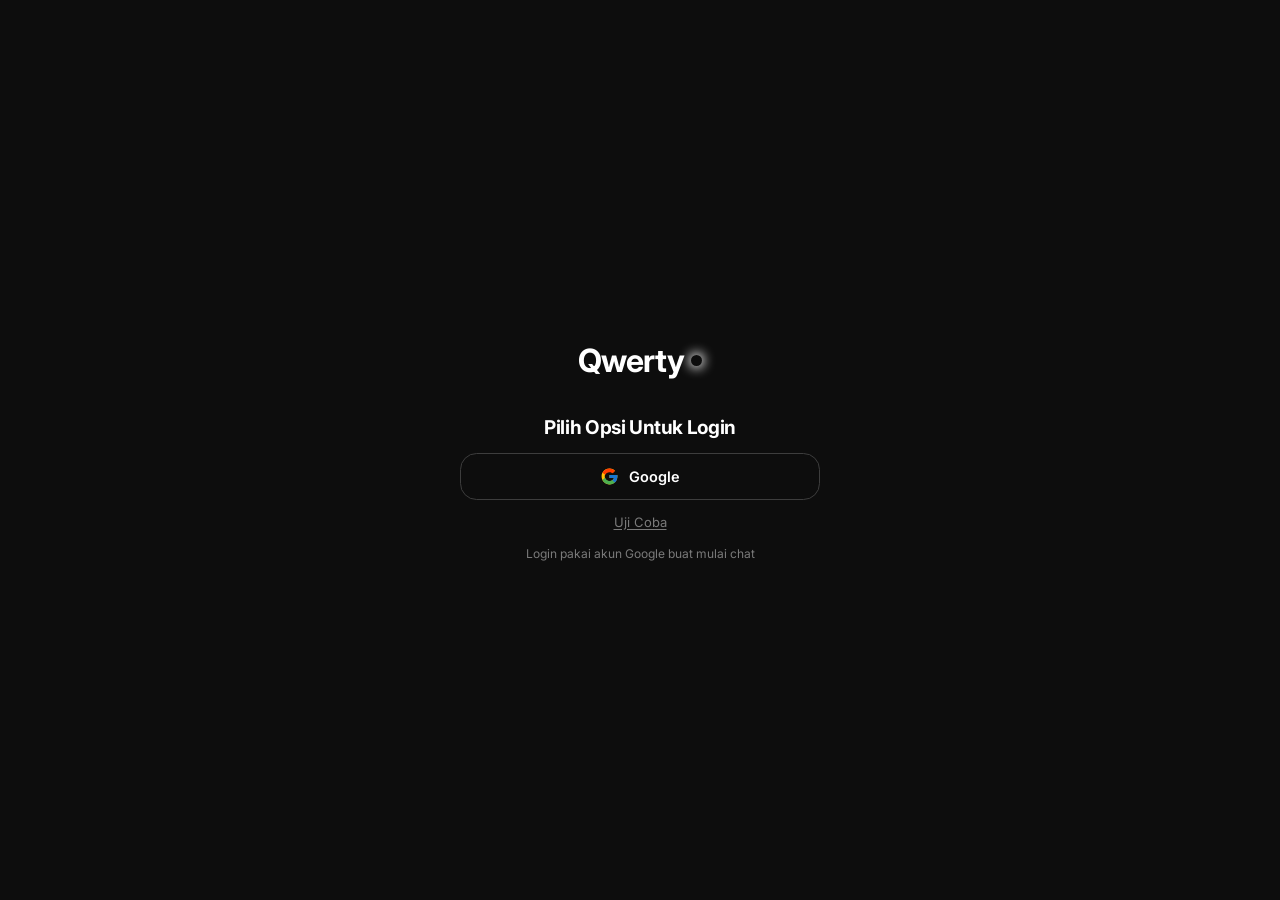
==== commit 47ce3b56: "Add files via upload" ====
--- a/chat/index.html
+++ b/chat/index.html
@@ -2,7 +2,7 @@
 <html lang="en">
 <head>
 <meta charset="UTF-8">
-<meta name="viewport" content="width=device-width, initial-scale=1.0">
+<meta name="viewport" content="width=device-width, initial-scale=1.0, maximum-scale=1.0, user-scalable=no, viewport-fit=cover">
 <title>Qwerty</title>
 <script src="https://accounts.google.com/gsi/client" async defer></script>
 <link rel="stylesheet" href="style.css">
@@ -143,18 +143,14 @@
 
   <div id="main" style="position:relative;">
     <div id="topbar">
-      <button id="menu-btn" onclick="toggleSidebar()">
-        <span></span><span></span>
+      <button id="menu-btn" class="topbar-box-btn" onclick="toggleSidebar()">
+        <svg width="18" height="18" viewBox="0 0 18 18" fill="none" stroke="currentColor" stroke-width="1.8" stroke-linecap="round"><line x1="2.5" y1="5" x2="15.5" y2="5"/><line x1="2.5" y1="9" x2="15.5" y2="9"/><line x1="2.5" y1="13" x2="15.5" y2="13"/></svg>
       </button>
-      <div class="topbar-title" id="topbar-title"></div>
-      <div id="token-info"></div>
-      <div id="topbar-menu-wrap" style="position:relative;flex-shrink:0;">
-        <button class="topbar-icon-btn" onclick="newChat()" title="Obrolan Baru">
-          <svg width="20" height="20" viewBox="0 0 20 20" fill="none" stroke="currentColor" stroke-width="1.7" stroke-linecap="round" stroke-linejoin="round">
-            <circle cx="10" cy="10" r="7.5"/>
-            <line x1="10" y1="6.3" x2="10" y2="13.7"/>
-            <line x1="6.3" y1="10" x2="13.7" y2="10"/>
-          </svg>
+      <div class="topbar-title" id="topbar-title" style="display:none;"></div>
+      <div id="token-info" style="display:none;"></div>
+      <div id="topbar-menu-wrap" style="position:relative;flex-shrink:0;margin-left:auto;">
+        <button class="topbar-box-btn" onclick="newChat()" title="Obrolan Baru">
+          <svg width="18" height="18" viewBox="0 0 18 18" fill="none" stroke="currentColor" stroke-width="1.6" stroke-linecap="round" stroke-linejoin="round"><path d="M3 4.8h12a1.3 1.3 0 011.3 1.3v5.4a1.3 1.3 0 01-1.3 1.3H8.6L4.8 15.6v-2.8H3a1.3 1.3 0 01-1.3-1.3V6.1A1.3 1.3 0 013 4.8z"/></svg>
         </button>
       </div>
     </div>
@@ -170,14 +166,9 @@
       </div>
       <div id="messages">
         <div id="empty-state">
-          <div class="es-title">Qwerty</div>
-          <div class="es-grid">
-            <button class="es-pill" onclick="fillPrompt('Buat HTML yang bagus Dan Keren')"><svg width="13" height="13" viewBox="0 0 13 13" fill="none" stroke="currentColor" stroke-width="1.3" stroke-linecap="round" stroke-linejoin="round"><path d="M1.8 1.5h9.4l-.9 9.3-3.8 1.4-3.8-1.4-.9-9.3z"/><path d="M4.6 5L3.5 6.5L4.6 8M8.4 5L9.5 6.5L8.4 8"/></svg>Buat HTML</button>
-            <button class="es-pill" onclick="fillPrompt('Ajari saya coding dari dasar, mulai dari mana?')"><svg width="13" height="13" viewBox="0 0 13 13" fill="none" stroke="currentColor" stroke-width="1.3" stroke-linecap="round" stroke-linejoin="round"><path d="M6.5 2.6C5.2 1.6 3.2 1.4 1.5 1.9v8.4c1.7-.5 3.7-.3 5 .7 1.3-1 3.3-1.2 5-.7V1.9c-1.7-.5-3.7-.3-5 .7z"/><path d="M6.5 2.6v8.4"/></svg>Belajar Coding</button>
-            <button class="es-pill" onclick="fillPrompt('Qwerty itu apa dan bisa bantu apa saja?')"><svg width="13" height="13" viewBox="0 0 13 13" fill="none" stroke="currentColor" stroke-width="1.6"><circle cx="6.5" cy="6.5" r="5"/><path d="M6.5 5.5v4M6.5 4h.01"/></svg>Tentang Qwerty</button>
-            <button class="es-pill" onclick="fillPrompt('Buat script Python Yang Keren')"><svg width="13" height="13" viewBox="0 0 13 13" fill="none" stroke="currentColor" stroke-width="1.5" stroke-linecap="round" stroke-linejoin="round"><path d="M2 10.5C2 10.5 2 6.8 5 6.8C8 6.8 8 3.2 11 3.2"/><circle cx="11" cy="3.2" r="1" fill="currentColor" stroke="none"/></svg>Buat Python</button>
+          <div class="es-title" id="es-title">
+            <span id="es-greeting-text"></span>
           </div>
-          <button class="es-pill es-pill-image" onclick="activateImageGenMode()"><svg width="13" height="13" viewBox="0 0 13 13" fill="none" stroke="currentColor" stroke-width="1.3" stroke-linecap="round" stroke-linejoin="round"><rect x="1.5" y="2" width="10" height="9" rx="1.3"/><circle cx="4.5" cy="5" r="1"/><path d="M1.8 8.8l2.5-2.6 2 2 2.4-2.9 2.3 2.9"/></svg>Generate Image</button>
         </div>
       </div>
     </div>
@@ -290,6 +281,9 @@
     <button class="modal-btn" onclick="closeModal()">
       <svg width="16" height="16" viewBox="0 0 16 16" fill="none"><path d="M10 3L5 8L10 13" stroke="currentColor" stroke-width="2" stroke-linecap="round" stroke-linejoin="round"/></svg>
     </button>
+    <div id="modal-title-box">
+      <span id="modal-title-text">Kode</span>
+    </div>
     <div id="modal-menu-wrap">
       <button class="modal-btn" onclick="toggleModalMenu()">
         <svg width="16" height="16" viewBox="0 0 16 16" fill="none"><circle cx="8" cy="3" r="1.2" fill="currentColor"/><circle cx="8" cy="8" r="1.2" fill="currentColor"/><circle cx="8" cy="13" r="1.2" fill="currentColor"/></svg>
@@ -530,6 +524,11 @@
     <span>Ungu Gelap</span>
     <svg class="theme-check" width="13" height="13" viewBox="0 0 13 13" fill="none" stroke="currentColor" stroke-width="2" stroke-linecap="round" stroke-linejoin="round"><path d="M2.5 7l3 3 5-6.5"/></svg>
   </div>
+  <div class="theme-option" data-theme-value="mono-bw" onclick="setTheme('mono-bw')">
+    <span class="theme-swatch" style="background:linear-gradient(135deg,#000000,#ffffff)"></span>
+    <span>Hitam Putih</span>
+    <svg class="theme-check" width="13" height="13" viewBox="0 0 13 13" fill="none" stroke="currentColor" stroke-width="2" stroke-linecap="round" stroke-linejoin="round"><path d="M2.5 7l3 3 5-6.5"/></svg>
+  </div>
 </div>
 
 <div id="font-popup">
@@ -621,6 +620,20 @@
     <div id="redeem-desc">Redeem Code bisa Dapatkan Model Pro Atau Lainnya</div>
     <input id="redeem-input" type="text" placeholder="Masukin kode redeem..." maxlength="40" autocomplete="off" spellcheck="false">
     <button id="redeem-submit-btn" onclick="submitRedeemCode()">Redeem</button>
+  </div>
+</div>
+
+<!-- ==== Popup promo kode redeem, muncul SEKALI doang per user ==== -->
+<div id="promo-code-overlay">
+  <div id="promo-code-box">
+    <div id="promo-code-title">Kode Redeem Baru!</div>
+    <div id="promo-code-row">
+      <span id="promo-code-text">BNDLCOD6M</span>
+      <button id="promo-code-copy-btn" onclick="copyPromoCode()" aria-label="Salin kode">
+        <svg width="16" height="16" viewBox="0 0 16 16" fill="none" stroke="currentColor" stroke-width="1.4" stroke-linecap="round" stroke-linejoin="round"><rect x="5.5" y="5.5" width="8" height="8" rx="1.3"/><path d="M2.5 10.5v-7a1 1 0 0 1 1-1h7"/></svg>
+      </button>
+    </div>
+    <button id="promo-code-close-btn" onclick="closePromoPopup()">Tutup</button>
   </div>
 </div>
 
--- a/chat/style.css
+++ b/chat/style.css
@@ -8,6 +8,9 @@
     -ms-overflow-style: none;
   }
   *::-webkit-scrollbar { display: none; width: 0; height: 0; }
+
+  /* kunci pinch-zoom & double-tap-zoom (jaga-jaga browser ngabaikan user-scalable=no di meta viewport) */
+  html, body { touch-action: pan-x pan-y; overscroll-behavior: none; }
 
   :root {
     --bg: #ffffff;
@@ -24,7 +27,7 @@
     --accent-fg: #ffffff;
     --accent-hover: #2a2a2a;
     --sidebar-w: 240px;
-    --font-main: 'Plus Jakarta Sans', sans-serif;
+    --font-main: 'Inter', sans-serif;
     --chat-text-scale: 1;
     --ui-zoom: 1;
   }
@@ -74,6 +77,21 @@
     --accent-fg: #ffffff;
     --accent: #7c3aed;
     --accent-hover: #6d28d9;
+  }
+  :root[data-theme="mono-bw"] {
+    --bg: #000000;
+    --surface: #0d0d0d;
+    --surface2: #1a1a1a;
+    --border: #2b2b2b;
+    --border2: #3d3d3d;
+    --text: #ffffff;
+    --text-dim: #c4c4c4;
+    --text-muted: #7a7a7a;
+    --black: #ffffff;
+    --white: #0d0d0d;
+    --accent-fg: #000000;
+    --accent: #ffffff;
+    --accent-hover: #e0e0e0;
   }
   :root[data-theme="neutral-dark"] .code-block-body .token-keyword,
   :root[data-theme="blue-dark"] .code-block-body .token-keyword,
@@ -331,7 +349,8 @@
 
   #main { flex: 1; display: flex; flex-direction: column; min-width: 0; background: var(--bg); overflow: hidden; position: relative; }
 
-  #topbar { display: flex; align-items: center; gap: 10px; padding: 0 16px; height: 52px; background: var(--white); flex-shrink: 0; }
+  #topbar { position: absolute; top: 0; left: 0; right: 0; display: flex; align-items: center; gap: 10px; padding: 12px 16px; height: auto; background: transparent; border: none; z-index: 20; pointer-events: none; flex-shrink: 0; }
+#topbar > * { pointer-events: auto; }
   #offline-banner {
     display: none; position: fixed; inset: 0; z-index: 400;
     flex-direction: column; align-items: center; justify-content: center; gap: 18px;
@@ -366,11 +385,17 @@
     cursor: pointer; transition: background 0.15s;
   }
   #server-down-banner .retry-btn:hover { background: var(--accent-hover); }
-  #menu-btn { background: none; border: none; cursor: pointer; display: flex; flex-direction: column; align-items: flex-start; gap: 6px; padding: 6px; border-radius: 6px; transition: background 0.12s; flex-shrink: 0; }
-  #menu-btn:hover { background: var(--surface2); }
-  #menu-btn span { display: block; height: 1.5px; background: var(--black); border-radius: 2px; }
-  #menu-btn span:nth-child(1) { width: 20px; }
-  #menu-btn span:nth-child(2) { width: 12px; }
+  .topbar-box-btn {
+    background: color-mix(in srgb, var(--surface) 65%, transparent);
+    backdrop-filter: blur(14px); -webkit-backdrop-filter: blur(14px);
+    border: 1px solid color-mix(in srgb, var(--border2) 65%, transparent); cursor: pointer; padding: 8px; border-radius: 50%; color: var(--text);
+    display: flex; align-items: center; justify-content: center; flex-shrink: 0;
+    width: 36px; height: 36px; box-sizing: border-box; transition: background 0.12s, transform 0.1s;
+    box-shadow: 0 4px 14px rgba(0,0,0,0.1);
+  }
+  .topbar-box-btn:hover { background: color-mix(in srgb, var(--surface) 85%, transparent); }
+  .topbar-box-btn:active { transform: scale(0.94); }
+  .topbar-box-btn svg { flex-shrink: 0; display: block; }
   .topbar-title { font-size: 14px; font-weight: 500; color: var(--text); flex: 1; white-space: nowrap; overflow: hidden; text-overflow: ellipsis; }
   .topbar-icon-btn { background: none; border: none; cursor: pointer; padding: 6px; color: var(--text-dim); border-radius: 6px; transition: background 0.12s; display: flex; align-items: center; justify-content: center; flex-shrink: 0; width: 32px; height: 32px; box-sizing: border-box; }
   .topbar-icon-btn svg { flex-shrink: 0; display: block; }
@@ -385,7 +410,7 @@
   #messages-wrap { flex: 1; position: relative; display: flex; min-height: 0; }
   #messages {
     flex: 1; overflow-y: auto; overflow-x: hidden;
-    padding: 16px 0 110px;
+    padding: 72px 0 110px;
     display: flex; flex-direction: column; gap: 0;
     overscroll-behavior: contain;
     scrollbar-width: none; -ms-overflow-style: none;
@@ -455,13 +480,13 @@
 
   .ai-content a { color: var(--black); text-decoration: underline; }
   .ai-content hr { border: none; border-top: 1px solid var(--border); margin: 12px 0; }
-  .ai-content code { font-family: 'JetBrains Mono', monospace; font-size: 12px; background: var(--surface2); border: 1px solid var(--border); padding: 1px 5px; border-radius: 4px; }
+  .ai-content code { font-family: 'JetBrains Mono', monospace; font-size: 12px; background: transparent; border: none; padding: 0; border-radius: 0; }
 
   .code-block-wrap { width: 100%; background: var(--surface); border: 1px solid var(--border); border-radius: 12px; overflow: hidden; margin: 8px 0; }
   .code-block-header { display: flex; align-items: center; justify-content: space-between; padding: 10px 14px; background: var(--surface2); border-bottom: 1px solid var(--border); }
   .code-block-lang { font-family: 'JetBrains Mono', monospace; font-size: 11px; font-weight: 500; color: var(--text-dim); text-transform: lowercase; letter-spacing: 0.02em; }
   .code-block-actions { display: flex; align-items: center; gap: 6px; }
-  .code-block-btn { display: flex; align-items: center; justify-content: center; background: transparent; border: none; border-radius: 6px; width: 26px; height: 26px; padding: 0; color: var(--text-dim); cursor: pointer; transition: all 0.12s; }
+  .code-block-btn { display: flex; align-items: center; justify-content: center; background: transparent; border: none; border-radius: 50%; width: 28px; height: 28px; padding: 0; color: var(--text-dim); cursor: pointer; transition: all 0.12s; }
   .code-block-btn:hover { background: var(--surface2); color: var(--text); }
   .code-block-btn:active { transform: scale(0.92); }
   .code-block-btn svg { width: 16px; height: 16px; }
@@ -669,11 +694,23 @@
   .source-item-title { font-size: 13px; color: var(--text); white-space: nowrap; overflow: hidden; text-overflow: ellipsis; flex: 1; }
   .source-item-domain { font-size: 11px; color: var(--text-muted); white-space: nowrap; font-family: 'JetBrains Mono', monospace; flex-shrink: 0; }
 
-  #empty-state { display: flex; flex-direction: column; align-items: center; justify-content: center; flex: 1; gap: 20px; padding: 0 24px; animation: fadeUp 0.22s ease; }
-  #empty-state .es-title { font-size: 22px; font-weight: 600; letter-spacing: -0.02em; color: var(--text); }
+  #empty-state { display: flex; flex-direction: column; align-items: center; justify-content: flex-start; flex: 1; gap: 20px; padding: 28px 24px 0; animation: fadeUp 0.22s ease; }
+  #empty-state .es-title {
+    align-self: flex-start; width: 100%;
+    font-size: 22px; font-weight: 700; letter-spacing: -0.02em;
+    background: linear-gradient(90deg, var(--text) 0%, var(--text-muted) 50%, var(--text) 100%);
+    -webkit-background-clip: text; background-clip: text; color: transparent;
+    display: flex; align-items: flex-start; justify-content: flex-start; text-align: left; min-height: 1.4em;
+  }
   #empty-state .es-grid { display: grid; grid-template-columns: 1fr 1fr; gap: 8px; width: 100%; max-width: 380px; }
-  .es-pill { display: flex; align-items: center; gap: 8px; background: var(--surface); border: 1px solid var(--border); border-radius: 20px; padding: 8px 16px; font-size: 13px; color: var(--text-dim); cursor: pointer; transition: background 0.12s, border-color 0.12s; white-space: nowrap; overflow: hidden; text-overflow: ellipsis; font-family: var(--font-main); }
+  .es-pill {
+    display: flex; align-items: center; gap: 8px;
+    background: linear-gradient(135deg, var(--surface) 0%, var(--surface2) 100%);
+    border: 1px solid var(--border); border-radius: 20px; padding: 8px 16px; font-size: 13px; color: var(--text-dim); cursor: pointer; transition: background 0.12s, border-color 0.12s; white-space: nowrap; overflow: hidden; text-overflow: ellipsis; font-family: var(--font-main);
+  }
   .es-pill:hover { background: var(--surface2); border-color: var(--border2); color: var(--text); }
+  :root[data-theme="mono-bw"] .es-pill { background: linear-gradient(135deg, #1a1a1a 0%, #000000 100%); border: 1px solid #3d3d3d; color: #e5e5e5; }
+  :root[data-theme="mono-bw"] .es-pill:hover { background: linear-gradient(135deg, #2a2a2a 0%, #0d0d0d 100%); border-color: #5a5a5a; color: #ffffff; }
   .es-pill svg { flex-shrink: 0; opacity: 0.5; }
   .es-pill-image svg { opacity: 0.5; }
   .es-beta-badge { background: #eff6ff; color: #2563eb; font-size: 9px; font-weight: 700; padding: 2px 6px; border-radius: 8px; letter-spacing: 0.04em; line-height: 1.4; }
@@ -742,14 +779,27 @@
   #plus-btn:hover { background: var(--border); }
   #plus-btn.sheet-open { transform: rotate(45deg); background: var(--accent); color: var(--accent-fg); border-color: var(--accent); }
 
-  #send-btn { width: 32px; height: 32px; border-radius: 50%; background: var(--accent); border: none; color: var(--accent-fg); cursor: pointer; display: flex; align-items: center; justify-content: center; flex-shrink: 0; margin-left: auto; transition: background 0.15s, transform 0.1s; }
-  #send-btn:hover { background: var(--accent-hover); transform: scale(1.05); }
+  #send-btn {
+    width: 32px; height: 32px; border-radius: 50%; border: none; color: #fff; cursor: pointer;
+    display: flex; align-items: center; justify-content: center; flex-shrink: 0; margin-left: auto;
+    transition: transform 0.1s;
+    background: linear-gradient(135deg, #050505 0%, #3a3a3a 45%, #8a8a8a 75%, #050505 100%);
+    background-size: 240% 240%;
+    animation: send-gradient-shift 4s ease infinite;
+  }
+  @keyframes send-gradient-shift {
+    0% { background-position: 0% 50%; }
+    50% { background-position: 100% 50%; }
+    100% { background-position: 0% 50%; }
+  }
+  #send-btn:hover { transform: scale(1.08); filter: brightness(1.1); }
   #send-btn:active { transform: scale(0.95); }
   #send-btn .icon-arrow { display: flex; }
   #send-btn .icon-stop { display: none; }
   #send-btn.loading .icon-arrow { display: none; }
   #send-btn.loading .icon-stop { display: flex; }
-  #send-btn.loading { background: var(--accent); cursor: pointer; }
+  #send-btn.loading { cursor: pointer; }
+  #send-btn:disabled { animation: none; background: var(--surface2); opacity: 0.5; cursor: default; }
 
   body.mode-multi #plus-btn, body.mode-multi #model-pill-wrap { display: none; }
   body.mode-multi #input-box { display: flex; align-items: center; flex-direction: row; border-radius: 24px; padding: 4px 6px 4px 18px; }
@@ -879,11 +929,26 @@
 
   #code-modal { display: flex; position: fixed; inset: 0; z-index: 200; background: var(--bg); flex-direction: column; opacity: 0; visibility: hidden; pointer-events: none; transform: translateY(8px); transition: opacity 0.2s ease, transform 0.2s ease, visibility 0s linear 0.2s; }
   #code-modal.open { opacity: 1; visibility: visible; pointer-events: auto; transform: translateY(0); transition: opacity 0.2s ease, transform 0.2s ease, visibility 0s linear 0s; }
-  #modal-toolbar { display: flex; align-items: center; gap: 8px; padding: 0 14px; height: 52px; border-bottom: 1px solid var(--border); background: var(--white); flex-shrink: 0; }
-  .modal-btn { width: 36px; height: 36px; background: none; border: 1px solid var(--border); border-radius: 8px; cursor: pointer; display: flex; align-items: center; justify-content: center; color: var(--text-dim); transition: background 0.12s; flex-shrink: 0; }
-  .modal-btn:hover { background: var(--surface2); color: var(--text); }
+  #modal-toolbar { display: flex; align-items: center; gap: 8px; padding: 8px 14px; height: 52px; box-sizing: border-box; border-bottom: none; background: transparent; flex-shrink: 0; }
+  #modal-title-box {
+    flex: 1; display: flex; align-items: center; justify-content: center;
+  }
+  #modal-title-text {
+    font-family: var(--font-main); font-size: 13.5px; font-weight: 600; letter-spacing: -0.01em; color: var(--text);
+    white-space: nowrap; overflow: hidden; text-overflow: ellipsis; max-width: 55vw;
+  }
+  .modal-btn {
+    width: 36px; height: 36px;
+    background: color-mix(in srgb, var(--surface) 65%, transparent);
+    backdrop-filter: blur(14px); -webkit-backdrop-filter: blur(14px);
+    border: 1px solid color-mix(in srgb, var(--border2) 65%, transparent);
+    border-radius: 50%; cursor: pointer; display: flex; align-items: center; justify-content: center;
+    color: var(--text); transition: background 0.12s; flex-shrink: 0;
+    box-shadow: 0 4px 14px rgba(0,0,0,0.1);
+  }
+  .modal-btn:hover { background: color-mix(in srgb, var(--surface) 85%, transparent); color: var(--text); }
   .modal-title { flex: 1; font-size: 13px; font-weight: 600; color: var(--text); white-space: nowrap; overflow: hidden; text-overflow: ellipsis; }
-  #modal-menu-wrap { position: relative; flex-shrink: 0; margin-left: auto; }
+  #modal-menu-wrap { position: relative; flex-shrink: 0; }
   #modal-menu-dd { display: none; position: absolute; top: calc(100% + 6px); right: 0; background: var(--white); border: 1px solid var(--border); border-radius: 10px; box-shadow: 0 8px 24px rgba(0,0,0,0.12); width: 160px; z-index: 210; padding: 4px 0; overflow: hidden; animation: ctxIn 0.12s cubic-bezier(.34,1.3,.64,1); transform-origin: top right; }
   #modal-menu-dd.open { display: block; }
   .modal-menu-item { display: flex; align-items: center; gap: 10px; padding: 10px 14px; font-size: 13px; color: var(--text-dim); cursor: pointer; transition: background 0.1s; }
@@ -1494,3 +1559,51 @@
   border: none; border-radius: 9px; padding: 7px 14px; cursor: pointer;
 }
 #app-update-refresh-btn:active { opacity: 0.8; }
+
+/* ==== Popup promo kode redeem (muncul sekali) — glassmorphic ==== */
+#promo-code-overlay {
+  display: none;
+  position: fixed; inset: 0; z-index: 700;
+  zoom: 1;
+  background:
+    radial-gradient(circle at 20% 20%, rgba(140,160,255,0.20), transparent 45%),
+    radial-gradient(circle at 80% 30%, rgba(255,170,200,0.18), transparent 45%),
+    color-mix(in srgb, var(--bg) 55%, transparent);
+  backdrop-filter: blur(20px); -webkit-backdrop-filter: blur(20px);
+  align-items: center; justify-content: center; padding: 24px;
+}
+#promo-code-overlay.show { display: flex; }
+#promo-code-box {
+  max-width: 340px; width: 100%; text-align: center;
+  display: flex; flex-direction: column; align-items: center; gap: 14px;
+  background: color-mix(in srgb, var(--white, var(--surface)) 55%, transparent);
+  border: 1px solid color-mix(in srgb, var(--border2) 60%, transparent);
+  backdrop-filter: blur(18px); -webkit-backdrop-filter: blur(18px);
+  border-radius: 22px; padding: 32px 24px;
+  box-shadow: 0 20px 60px rgba(0,0,0,0.14);
+}
+#promo-code-title { font-family: var(--font-main); font-size: 19px; font-weight: 700; color: var(--text); letter-spacing: -0.02em; }
+#promo-code-row {
+  display: flex; align-items: center; gap: 8px;
+  background: color-mix(in srgb, var(--surface2) 55%, transparent);
+  border: 1px dashed color-mix(in srgb, var(--border2) 70%, transparent);
+  backdrop-filter: blur(10px); -webkit-backdrop-filter: blur(10px);
+  border-radius: 13px; padding: 12px 14px; width: 100%;
+}
+#promo-code-text {
+  flex: 1; font-family: 'JetBrains Mono', monospace; font-size: 16px; font-weight: 700;
+  letter-spacing: 0.06em; color: var(--text); word-break: break-all;
+}
+#promo-code-copy-btn {
+  flex-shrink: 0; width: 34px; height: 34px; border-radius: 10px;
+  background: color-mix(in srgb, var(--surface) 65%, transparent);
+  border: 1px solid var(--border);
+  color: var(--text-dim); cursor: pointer; display: flex; align-items: center; justify-content: center;
+}
+#promo-code-copy-btn:active { background: var(--border); }
+#promo-code-close-btn {
+  margin-top: 2px; width: 100%; padding: 13px; border-radius: 12px; border: none;
+  background: var(--accent); color: var(--accent-fg);
+  font-family: var(--font-main); font-size: 14px; font-weight: 700; cursor: pointer;
+}
+#promo-code-close-btn:active { opacity: 0.85; }
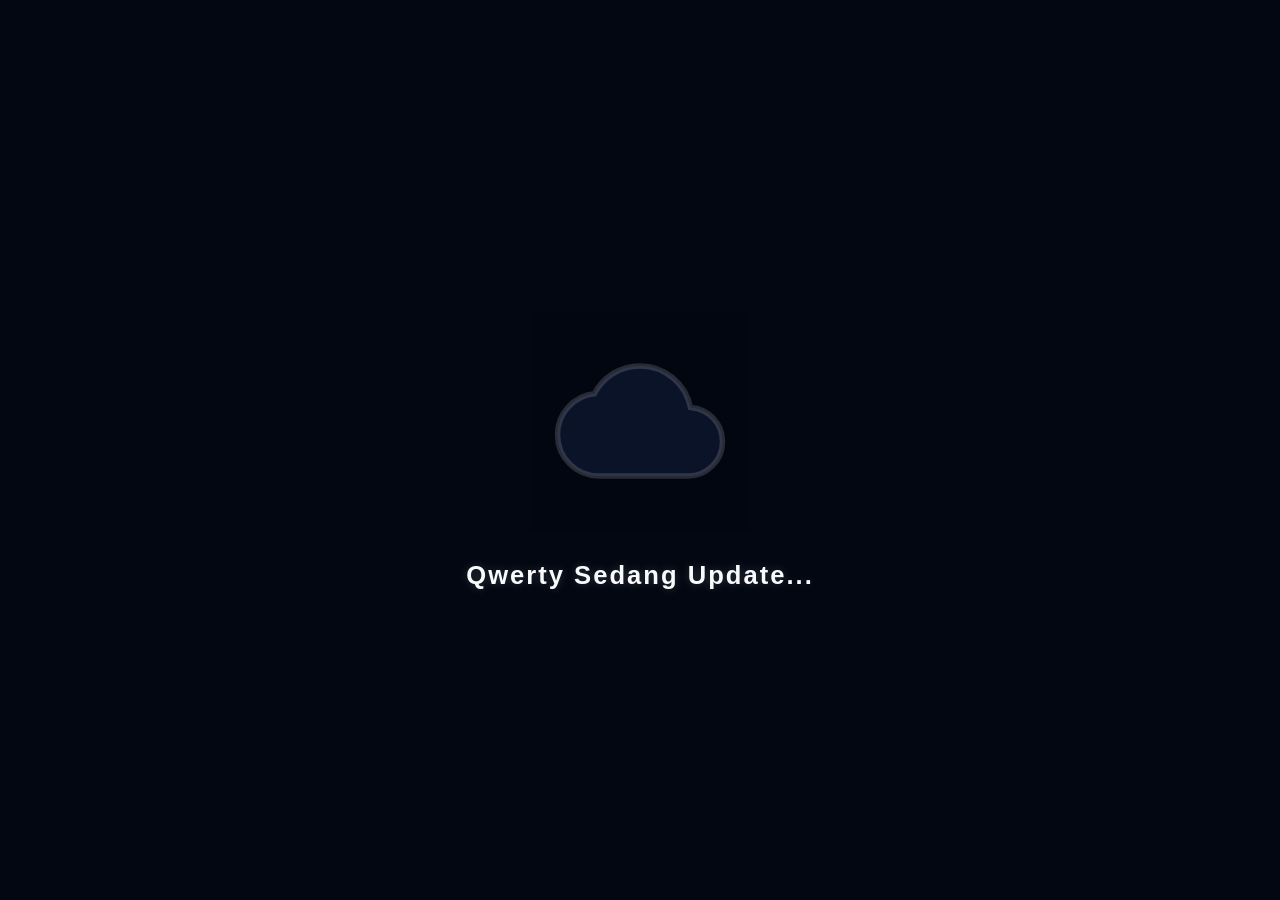
==== commit 91c3a995: "Add files via upload" ====
--- a/chat/index.html
+++ b/chat/index.html
@@ -1,725 +1,123 @@
 <!DOCTYPE html>
-<html lang="en">
+<html lang="id">
 <head>
-<meta charset="UTF-8">
-<meta name="viewport" content="width=device-width, initial-scale=1.0, maximum-scale=1.0, user-scalable=no, viewport-fit=cover">
-<title>Qwerty</title>
-<script src="https://accounts.google.com/gsi/client" async defer></script>
-<link rel="stylesheet" href="style.css">
-<base target="_blank">
+    <meta charset="UTF-8">
+    <meta name="viewport" content="width=device-width, initial-scale=1.0">
+    <title>Qwerty Update</title>
+    <style>
+        * {
+            box-sizing: border-box;
+            margin: 0;
+            padding: 0;
+        }
+
+        body {
+            background: #030712;
+            height: 100vh;
+            display: flex;
+            justify-content: center;
+            align-items: center;
+            font-family: 'Segoe UI', -apple-system, BlinkMacSystemFont, Roboto, sans-serif;
+            overflow: hidden;
+        }
+
+        .container {
+            display: flex;
+            flex-direction: column;
+            align-items: center;
+            justify-content: center;
+            text-align: center;
+        }
+
+        /* Container Logo */
+        .logo-wrapper {
+            position: relative;
+            width: 220px;
+            height: 220px;
+            display: flex;
+            justify-content: center;
+            align-items: center;
+            margin-bottom: 30px;
+        }
+
+        .cloud-svg {
+            width: 100%;
+            height: 100%;
+        }
+
+        /* Outline Glow RGB yang Menjalar */
+        .cloud-glow {
+            fill: none;
+            stroke-width: 1.2;
+            stroke-linecap: round;
+            /* Membuat efek garis menjalar */
+            stroke-dasharray: 25 45;
+            animation: travel 4s linear infinite, rgbColor 8s linear infinite;
+        }
+
+        /* Bagian Dalam Awan */
+        .cloud-main {
+            fill: #0b1329;
+            stroke: rgba(255, 255, 255, 0.15);
+            stroke-width: 0.8;
+            filter: drop-shadow(0 0 15px rgba(0, 0, 0, 0.5));
+        }
+
+        /* Teks Status */
+        .status-text {
+            color: #f8fafc;
+            font-size: 1.6rem;
+            font-weight: 600;
+            letter-spacing: 2px;
+            text-shadow: 0 0 10px rgba(255, 255, 255, 0.2);
+        }
+
+        /* Animasi Aliran Garis Menjalar */
+        @keyframes travel {
+            0% {
+                stroke-dashoffset: 0;
+            }
+            100% {
+                stroke-dashoffset: -70;
+            }
+        }
+
+        /* Animasi Transisi Warna RGB */
+        @keyframes rgbColor {
+            0%, 100% {
+                stroke: #ff0055;
+                filter: drop-shadow(0 0 3px #ff0055) drop-shadow(0 0 8px #ff0055);
+            }
+            25% {
+                stroke: #00ff66;
+                filter: drop-shadow(0 0 3px #00ff66) drop-shadow(0 0 8px #00ff66);
+            }
+            50% {
+                stroke: #00ffff;
+                filter: drop-shadow(0 0 3px #00ffff) drop-shadow(0 0 8px #00ffff);
+            }
+            75% {
+                stroke: #9b51e0;
+                filter: drop-shadow(0 0 3px #9b51e0) drop-shadow(0 0 8px #9b51e0);
+            }
+        }
+    </style>
 </head>
 <body>
-<div id="offline-banner">
-  <svg width="64" height="64" viewBox="0 0 24 24" fill="none" stroke="currentColor" stroke-width="1.6" stroke-linecap="round" stroke-linejoin="round">
-    <path d="M5 12.55a10.94 10.94 0 0 1 14.08 0"/>
-    <path d="M1.42 9a15.91 15.91 0 0 1 21.16 0"/>
-    <path d="M8.53 16.11a6 6 0 0 1 6.95 0"/>
-    <line x1="12" y1="20" x2="12" y2="20"/>
-    <line x1="1" y1="1" x2="23" y2="23"/>
-  </svg>
-  <span>Gak ada koneksi internet, cek jaringan lu dulu ya...</span>
-</div>
-<div id="server-down-banner">
-  <svg width="64" height="64" viewBox="0 0 24 24" fill="none" stroke="currentColor" stroke-width="1.6" stroke-linecap="round" stroke-linejoin="round">
-    <rect x="2" y="3" width="20" height="7" rx="2"/>
-    <rect x="2" y="14" width="20" height="7" rx="2"/>
-    <line x1="6" y1="6.5" x2="6.01" y2="6.5"/>
-    <line x1="6" y1="17.5" x2="6.01" y2="17.5"/>
-    <line x1="1" y1="1" x2="23" y2="23"/>
-  </svg>
-  <span>Server sedang bermasalah, coba lagi beberapa saat...</span>
-  <button class="retry-btn" onclick="checkServerHealth()">Coba Lagi</button>
-</div>
-<div id="online-banner">
-  <svg width="16" height="16" viewBox="0 0 24 24" fill="none" stroke="currentColor" stroke-width="2" stroke-linecap="round" stroke-linejoin="round">
-    <path d="M5 12.55a10.94 10.94 0 0 1 14.08 0"/>
-    <path d="M1.42 9a15.91 15.91 0 0 1 21.16 0"/>
-    <path d="M8.53 16.11a6 6 0 0 1 6.95 0"/>
-    <line x1="12" y1="20" x2="12" y2="20"/>
-  </svg>
-  <span>Terhubung Kembali</span>
-</div>
-<div id="welcome-overlay">
-  <div id="welcome-card">
-    <div id="welcome-type-row">
-      <span id="welcome-type-text"></span>
-      <span class="rgb-dot"></span>
-    </div>
-    <div id="welcome-eyebrow">Pilih Opsi Untuk Login</div>
-    <div id="g_id_onload"
-         data-client_id="772508085896-tmusan2uem9bjfeq55ed05gdof2v5pf4.apps.googleusercontent.com"
-         data-callback="handleGoogleLogin"
-         data-auto_prompt="false">
-    </div>
-    <button id="google-login-btn" onclick="triggerGoogleLogin()">
-      <svg width="19" height="19" viewBox="0 0 48 48">
-        <path fill="#FFC107" d="M43.6 20.5H42V20H24v8h11.3c-1.6 4.6-6 8-11.3 8-6.6 0-12-5.4-12-12s5.4-12 12-12c3.1 0 5.9 1.2 8 3.1l5.7-5.7C34.6 6.1 29.6 4 24 4 12.9 4 4 12.9 4 24s8.9 20 20 20 20-8.9 20-20c0-1.3-.1-2.7-.4-3.5z"/>
-        <path fill="#FF3D00" d="M6.3 14.7l6.6 4.8C14.6 15.9 18.9 13 24 13c3.1 0 5.9 1.2 8 3.1l5.7-5.7C34.6 6.1 29.6 4 24 4 16.3 4 9.6 8.3 6.3 14.7z"/>
-        <path fill="#4CAF50" d="M24 44c5.5 0 10.4-2.1 14.1-5.6l-6.5-5.5c-2 1.5-4.6 2.4-7.6 2.4-5.3 0-9.7-3.4-11.3-8.1l-6.5 5C9.5 39.6 16.2 44 24 44z"/>
-        <path fill="#1976D2" d="M43.6 20.5H42V20H24v8h11.3c-.8 2.3-2.2 4.2-4.1 5.6l6.5 5.5C41.4 36 44 30.5 44 24c0-1.3-.1-2.7-.4-3.5z"/>
-      </svg>
-      <span>Google</span>
-    </button>
-    <div id="welcome-trial-link" onclick="startTrialSession()">Uji Coba</div>
-    <div id="welcome-hint">Login pakai akun Google buat mulai chat</div>
-  </div>
-</div>
-<div id="plan-overlay">
-  <div id="plan-card">
-    <div id="plan-title">Pilih Paket Kamu</div>
-    <div id="plan-subtitle">Bisa diganti kapan aja lewat Redeem Code</div>
-    <div id="plan-boxes">
-      <div class="plan-box" data-plan="gratis" onclick="selectPlanBox('gratis')">
-        <div class="plan-box-check"><svg width="11" height="11" viewBox="0 0 16 16" fill="none" stroke="currentColor" stroke-width="2.4" stroke-linecap="round" stroke-linejoin="round"><path d="M3 8.5l3.3 3.3L13 5"/></svg></div>
-        <div class="plan-box-icon plan-box-icon-gratis"><svg viewBox="0 0 16 16" fill="currentColor"><path d="M8 1c.3 2 1 3.4 1.9 4.4C10.9 6.4 12.3 7.1 14.3 7.4c-2 .3-3.4 1-4.4 1.9-.9 1-1.6 2.4-1.9 4.4-.3-2-1-3.4-1.9-4.4C4.9 8.4 3.5 7.7 1.5 7.4c2-.3 3.4-1 4.4-1.9C6.9 4.4 7.6 3 8 1z"/></svg></div>
-        <div class="plan-box-name">Paket Awal</div>
-        <div class="plan-box-feats">
-          <div class="plan-box-row">Limit key <b>1x</b></div>
-          <div class="plan-box-row">Limit pesan <b>10</b></div>
+
+    <div class="container">
+        <div class="logo-wrapper">
+            <!-- viewBox disesuaikan biar glow di luar sisi awan gak kepotong -->
+            <svg class="cloud-svg" viewBox="-4 -4 32 32" xmlns="http://www.w3.org/2000/svg">
+                <!-- Path Glow RGB (Di Belakang) -->
+                <path class="cloud-glow" d="M19.35 10.04C18.67 6.59 15.64 4 12 4 9.11 4 6.6 5.64 5.35 8.04 2.34 8.36 0 10.91 0 14c0 3.31 2.69 6 6 6h13c2.76 0 5-2.24 5-5 0-2.64-2.05-4.78-4.65-4.96z"/>
+                <!-- Path Utama Awan (Di Depan) -->
+                <path class="cloud-main" d="M19.35 10.04C18.67 6.59 15.64 4 12 4 9.11 4 6.6 5.64 5.35 8.04 2.34 8.36 0 10.91 0 14c0 3.31 2.69 6 6 6h13c2.76 0 5-2.24 5-5 0-2.64-2.05-4.78-4.65-4.96z"/>
+            </svg>
         </div>
-        <div class="plan-box-price plan-box-price-free">FREE</div>
-      </div>
-      <div class="plan-box plan-box-locked" data-plan="pro" onclick="selectPlanBox('pro')">
-        <div class="plan-box-badge">Populer</div>
-        <div class="plan-box-lock"><svg width="12" height="12" viewBox="0 0 16 16" fill="none" stroke="currentColor" stroke-width="1.4" stroke-linecap="round" stroke-linejoin="round"><rect x="3.2" y="7.2" width="9.6" height="6.6" rx="1.3"/><path d="M5.2 7.2V4.8a2.8 2.8 0 0 1 5.6 0v2.4"/></svg></div>
-        <div class="plan-box-check"><svg width="11" height="11" viewBox="0 0 16 16" fill="none" stroke="currentColor" stroke-width="2.4" stroke-linecap="round" stroke-linejoin="round"><path d="M3 8.5l3.3 3.3L13 5"/></svg></div>
-        <div class="plan-box-icon plan-box-icon-pro"><svg viewBox="0 0 16 16" fill="none" stroke="currentColor" stroke-width="1.3" stroke-linecap="round" stroke-linejoin="round"><path d="M8 1.5c2 1.4 3 3.7 3 6 0 .9-.2 1.9-.6 2.7L8 14l-2.4-3.8A6.7 6.7 0 0 1 5 7.5c0-2.3 1-4.6 3-6z"/><circle cx="8" cy="7" r="1.2" fill="currentColor" stroke="none"/><path d="M5.6 10.3l-1.8 2.2M10.4 10.3l1.8 2.2"/></svg></div>
-        <div class="plan-box-name">Pro</div>
-        <div class="plan-box-feats">
-          <div class="plan-box-row">Limit key <b>5x</b></div>
-          <div class="plan-box-row">Limit pesan <b>15</b></div>
-        </div>
-        <div class="plan-box-price">10K</div>
-      </div>
-      <div class="plan-box plan-box-locked" data-plan="maks" onclick="selectPlanBox('maks')">
-        <div class="plan-box-lock"><svg width="12" height="12" viewBox="0 0 16 16" fill="none" stroke="currentColor" stroke-width="1.4" stroke-linecap="round" stroke-linejoin="round"><rect x="3.2" y="7.2" width="9.6" height="6.6" rx="1.3"/><path d="M5.2 7.2V4.8a2.8 2.8 0 0 1 5.6 0v2.4"/></svg></div>
-        <div class="plan-box-check"><svg width="11" height="11" viewBox="0 0 16 16" fill="none" stroke="currentColor" stroke-width="2.4" stroke-linecap="round" stroke-linejoin="round"><path d="M3 8.5l3.3 3.3L13 5"/></svg></div>
-        <div class="plan-box-icon plan-box-icon-maks"><svg viewBox="0 0 16 16" fill="currentColor"><path d="M2 6.2l2.6 1.8L8 4l3.4 4 2.6-1.8-1 5.8H3l-1-5.8z"/></svg></div>
-        <div class="plan-box-name">Maks</div>
-        <div class="plan-box-feats">
-          <div class="plan-box-row">Limit key <b>10x</b></div>
-          <div class="plan-box-row">Limit pesan <b>30</b></div>
-        </div>
-        <div class="plan-box-price">15K</div>
-      </div>
-    </div>
-    <div id="plan-locked-note">Paket Pro &amp; Maks belum bisa diakses saat ini</div>
-    <button id="plan-continue-btn" onclick="confirmPlanSelection()" disabled>Lanjutkan</button>
-  </div>
-</div>
-<div id="app">
-  <div id="sidebar" class="collapsed">
-    <div id="sidebar-header">
-      <span class="sidebar-brand-name">Qwerty</span>
-      <button class="sidebar-new-btn" onclick="newChat()">
-        <div class="new-btn-icon">
-          <svg width="16" height="16" viewBox="0 0 15 15" fill="none">
-            <path d="M2 2h11a1 1 0 011 1v7a1 1 0 01-1 1H5.5L2 13V3a1 1 0 011-1z" stroke="currentColor" stroke-width="1.5" stroke-linecap="round" stroke-linejoin="round"/>
-            <line x1="7.5" y1="5" x2="7.5" y2="9" stroke="currentColor" stroke-width="1.5" stroke-linecap="round"/>
-            <line x1="5.5" y1="7" x2="9.5" y2="7" stroke="currentColor" stroke-width="1.5" stroke-linecap="round"/>
-          </svg>
-        </div>
-        Chat Baru
-      </button>
-    </div>
-    <div class="chat-mode-tabs" id="chat-mode-tabs">
-      <div class="chat-mode-tab" data-mode="normal" onclick="setChatMode('normal')">Normal Chat</div>
-      <div class="chat-mode-tab" data-mode="multi" onclick="setChatMode('multi')">Multi Chat</div>
-    </div>
-    <div id="sidebar-body">
-      <div class="hist-section-label">Terbaru</div>
-      <div id="hist-list"></div>
-    </div>
-    <div id="sidebar-account" onclick="openPersonalizeModal()">
-      <div id="sidebar-account-avatar"></div>
-      <div id="sidebar-account-info">
-        <div id="sidebar-account-name"></div>
-        <div id="sidebar-account-sub">Akun lokal</div>
-      </div>
-    </div>
-  </div>
-
-  <div id="overlay" onclick="closeSidebar()"></div>
-
-  <div id="main" style="position:relative;">
-    <div id="topbar">
-      <button id="menu-btn" class="topbar-box-btn" onclick="toggleSidebar()">
-        <svg width="18" height="18" viewBox="0 0 18 18" fill="none" stroke="currentColor" stroke-width="1.8" stroke-linecap="round"><line x1="2.5" y1="5" x2="15.5" y2="5"/><line x1="2.5" y1="9" x2="15.5" y2="9"/><line x1="2.5" y1="13" x2="15.5" y2="13"/></svg>
-      </button>
-      <div class="topbar-title" id="topbar-title" style="display:none;"></div>
-      <div id="token-info" style="display:none;"></div>
-      <div id="topbar-menu-wrap" style="position:relative;flex-shrink:0;margin-left:auto;">
-        <button class="topbar-box-btn" onclick="newChat()" title="Obrolan Baru">
-          <svg width="18" height="18" viewBox="0 0 18 18" fill="none" stroke="currentColor" stroke-width="1.6" stroke-linecap="round" stroke-linejoin="round"><path d="M3 4.8h12a1.3 1.3 0 011.3 1.3v5.4a1.3 1.3 0 01-1.3 1.3H8.6L4.8 15.6v-2.8H3a1.3 1.3 0 01-1.3-1.3V6.1A1.3 1.3 0 013 4.8z"/></svg>
-        </button>
-      </div>
+        
+        <h1 class="status-text">Qwerty Sedang Update...</h1>
     </div>
 
-    <div id="messages-wrap">
-      <div id="multi-canvas-controls" class="multi-canvas-controls">
-        <button onclick="cycleMultiZoom()" title="Zoom">
-          <svg width="15" height="15" viewBox="0 0 16 16" fill="none" stroke="currentColor" stroke-width="1.6" stroke-linecap="round"><circle cx="7" cy="7" r="5"/><line x1="10.8" y1="10.8" x2="14" y2="14"/><line x1="5" y1="7" x2="9" y2="7"/></svg>
-        </button>
-        <button onclick="toggleFullscreenCanvas()" title="Fullscreen">
-          <svg width="15" height="15" viewBox="0 0 16 16" fill="none" stroke="currentColor" stroke-width="1.6" stroke-linecap="round" stroke-linejoin="round"><path d="M2 6V2h4M14 6V2h-4M2 10v4h4M14 10v4h-4"/></svg>
-        </button>
-      </div>
-      <div id="messages">
-        <div id="empty-state">
-          <div class="es-title" id="es-title">
-            <span id="es-greeting-text"></span>
-          </div>
-        </div>
-      </div>
-    </div>
-
-    <button id="scroll-btn" onclick="scrollToBottomManual()">
-      <svg width="14" height="14" viewBox="0 0 14 14" fill="none" stroke="currentColor" stroke-width="2" stroke-linecap="round" stroke-linejoin="round"><path d="M7 2v9M3 8l4 4 4-4"/></svg>
-    </button>
-
-    <div id="bottom">
-      <div id="limit-timer-box">
-        <svg width="14" height="14" viewBox="0 0 16 16" fill="none" stroke="currentColor" stroke-width="1.6" stroke-linecap="round" stroke-linejoin="round"><circle cx="8" cy="8" r="6.3"/><path d="M8 4.6V8.2l2.6 1.5"/></svg>
-        <span id="limit-timer-text">Reset dalam 15:00</span>
-      </div>
-      <div id="limit-banner">
-        <svg width="17" height="17" viewBox="0 0 16 16" fill="none" stroke="currentColor" stroke-width="1.5" stroke-linecap="round" stroke-linejoin="round"><circle cx="8" cy="8" r="6.3"/><path d="M8 5v3.4M8 11h.01"/></svg>
-        <span id="limit-banner-text">Limit Tercapai! Upgrade ke Paket Pro atau Max</span>
-        <button id="limit-banner-upgrade-btn" onclick="showPlanOverlay()">Upgrade</button>
-      </div>
-      <div id="input-box">
-        <div id="multi-chip-row" class="multi-chip-row"></div>
-        <div id="input-line">
-          <textarea id="input" placeholder="Tanya Qwerty..." rows="1"></textarea>
-        </div>
-        <div id="input-toolbar">
-          <button id="plus-btn" onclick="togglePlusSheet()">+</button>
-          <div id="model-pill-wrap">
-            <div id="model-pill" onclick="toggleModelDD()">
-              <span id="pill-icon" class="pill-icon"></span>
-              <span id="pill-label">R3.5</span>
-              <span class="pill-arrow">▲</span>
-            </div>
-          </div>
-          <button id="send-btn" onclick="handleSendBtn()">
-            <span class="icon-arrow"><svg width="16" height="16" viewBox="0 0 16 16" fill="none"><path d="M8 13V3M8 3L4 7M8 3L12 7" stroke="white" stroke-width="2" stroke-linecap="round" stroke-linejoin="round"/></svg></span>
-            <span class="icon-stop"><svg width="12" height="12" viewBox="0 0 12 12" fill="none"><rect x="1" y="1" width="10" height="10" rx="2" fill="white"/></svg></span>
-          </button>
-        </div>
-        <div id="multi-info-row" class="multi-info-row"></div>
-      </div>
-    </div>
-  </div>
-</div>
-
-<div id="plus-sheet-backdrop" onclick="closePlusSheet()"></div>
-<div id="plus-sheet">
-  <div class="sheet-handle"></div>
-  <div class="sheet-title">Lampirkan</div>
-  <div class="sheet-attach-grid">
-    <div class="sheet-attach-btn" onclick="document.getElementById('file-input-hidden').click()">
-      <div class="sheet-attach-icon">
-        <svg width="22" height="22" viewBox="0 0 22 22" fill="none" stroke="currentColor" stroke-width="1.6" stroke-linecap="round" stroke-linejoin="round">
-          <path d="M13 2H6a2 2 0 00-2 2v14a2 2 0 002 2h10a2 2 0 002-2V7z"/>
-          <polyline points="13 2 13 7 18 7"/>
-        </svg>
-      </div>
-      <span class="sheet-attach-label">File</span>
-    </div>
-    <div class="sheet-attach-btn" onclick="document.getElementById('image-input-hidden').click()">
-      <div class="sheet-attach-icon">
-        <svg width="22" height="22" viewBox="0 0 22 22" fill="none" stroke="currentColor" stroke-width="1.6" stroke-linecap="round" stroke-linejoin="round">
-          <rect x="3" y="3" width="16" height="16" rx="2"/>
-          <circle cx="8.5" cy="8.5" r="1.5"/>
-          <polyline points="21 15 16 10 5 21"/>
-        </svg>
-      </div>
-      <span class="sheet-attach-label">Gambar</span>
-    </div>
-  </div>
-  <hr class="sheet-divider">
-  <div class="sheet-toggle-row" id="web-search-row">
-    <div class="sheet-toggle-left">
-      <div class="sheet-toggle-icon">
-        <svg width="18" height="18" viewBox="0 0 18 18" fill="none" stroke="currentColor" stroke-width="1.6" stroke-linecap="round" stroke-linejoin="round">
-          <circle cx="9" cy="9" r="7"/>
-          <line x1="2" y1="9" x2="16" y2="9"/>
-          <path d="M9 2a13 13 0 010 14M9 2a13 13 0 000 14"/>
-        </svg>
-      </div>
-      <div class="sheet-toggle-info">
-        <div class="sheet-toggle-name">Pencarian Web</div>
-        <div class="sheet-toggle-desc">Cari informasi terkini</div>
-      </div>
-    </div>
-    <label class="toggle-switch">
-      <input type="checkbox" id="web-search-toggle" onchange="onWebSearchToggle(this)">
-      <div class="toggle-track"></div>
-      <div class="toggle-thumb"></div>
-    </label>
-  </div>
-  <div class="sheet-toggle-row sheet-action-row" onclick="activateImageGenMode(); closePlusSheet();">
-    <div class="sheet-toggle-left">
-      <div class="sheet-toggle-icon">
-        <svg width="18" height="18" viewBox="0 0 24 24" fill="none" stroke="currentColor" stroke-width="1.6" stroke-linecap="round" stroke-linejoin="round">
-          <rect x="3" y="4" width="18" height="16" rx="2.5"/>
-          <circle cx="8.5" cy="9.5" r="1.6"/>
-          <path d="M3 16l4.5-4.5a1.5 1.5 0 0 1 2.1 0L13 15l2-2a1.5 1.5 0 0 1 2.1 0L21 17"/>
-        </svg>
-      </div>
-      <div class="sheet-toggle-info">
-        <div class="sheet-toggle-name">Generate Image</div>
-        <div class="sheet-toggle-desc">Buat gambar AI dari deskripsi teks</div>
-      </div>
-    </div>
-    <svg width="16" height="16" viewBox="0 0 16 16" fill="none" stroke="#bbb" stroke-width="1.6" stroke-linecap="round" stroke-linejoin="round"><path d="M6 3l5 5-5 5"/></svg>
-  </div>
-</div>
-
-<div id="code-modal">
-  <div id="modal-toolbar">
-    <button class="modal-btn" onclick="closeModal()">
-      <svg width="16" height="16" viewBox="0 0 16 16" fill="none"><path d="M10 3L5 8L10 13" stroke="currentColor" stroke-width="2" stroke-linecap="round" stroke-linejoin="round"/></svg>
-    </button>
-    <div id="modal-title-box">
-      <span id="modal-title-text">Kode</span>
-    </div>
-    <div id="modal-menu-wrap">
-      <button class="modal-btn" onclick="toggleModalMenu()">
-        <svg width="16" height="16" viewBox="0 0 16 16" fill="none"><circle cx="8" cy="3" r="1.2" fill="currentColor"/><circle cx="8" cy="8" r="1.2" fill="currentColor"/><circle cx="8" cy="13" r="1.2" fill="currentColor"/></svg>
-      </button>
-      <div id="modal-menu-dd">
-        <div class="modal-menu-item" onclick="modalCopyCode()"><svg width="14" height="14" viewBox="0 0 14 14" fill="none" stroke="currentColor" stroke-width="1.5"><rect x="4" y="4" width="8" height="8" rx="1.5"/><path d="M2 10V2h8"/></svg>Copy</div>
-        <div class="modal-menu-item" id="modal-view-toggle-item" onclick="toggleModalView()"><svg width="14" height="14" viewBox="0 0 14 14" fill="none" stroke="currentColor" stroke-width="1.5"><rect x="1" y="2" width="12" height="10" rx="1.5"/><path d="M1 5h12"/></svg><span id="modal-view-toggle-label">Preview</span></div>
-        <div class="modal-menu-item" onclick="modalDownloadCode()"><svg width="14" height="14" viewBox="0 0 14 14" fill="none" stroke="currentColor" stroke-width="1.5"><path d="M7 2v7M4 6l3 3 3-3"/><path d="M2 11h10"/></svg>Download</div>
-      </div>
-    </div>
-  </div>
-  <div id="modal-body">
-    <div id="modal-code-view"><pre id="modal-code-pre"></pre></div>
-    <div id="modal-preview-view"><iframe id="modal-iframe" sandbox="allow-scripts"></iframe></div>
-  </div>
-</div>
-
-<div id="img-modal">
-  <div id="img-modal-toolbar">
-    <button class="img-modal-btn" onclick="closeImageViewer()">
-      <svg width="16" height="16" viewBox="0 0 16 16" fill="none"><path d="M10 3L5 8L10 13" stroke="currentColor" stroke-width="2" stroke-linecap="round" stroke-linejoin="round"/></svg>
-    </button>
-    <div id="img-modal-menu-wrap">
-      <button class="img-modal-btn" onclick="toggleImgModalMenu()">
-        <svg width="16" height="16" viewBox="0 0 16 16" fill="none"><circle cx="8" cy="3" r="1.2" fill="currentColor"/><circle cx="8" cy="8" r="1.2" fill="currentColor"/><circle cx="8" cy="13" r="1.2" fill="currentColor"/></svg>
-      </button>
-      <div id="img-modal-menu-dd">
-        <div class="modal-menu-item" onclick="downloadViewerImage()"><svg width="14" height="14" viewBox="0 0 14 14" fill="none" stroke="currentColor" stroke-width="1.5"><path d="M7 2v7M4 6l3 3 3-3"/><path d="M2 11h10"/></svg>Download gambar</div>
-        <div class="modal-menu-item" onclick="saveViewerImage()"><svg width="14" height="14" viewBox="0 0 14 14" fill="none" stroke="currentColor" stroke-width="1.5"><rect x="2" y="2" width="10" height="10" rx="1.5"/><circle cx="5.2" cy="5.5" r="1"/><path d="M2.5 9.5l3-3 2 2 2.5-3 1.5 2"/></svg>Simpan gambar</div>
-      </div>
-    </div>
-  </div>
-  <div id="img-modal-body">
-    <img id="img-modal-img" src="" alt="">
-  </div>
-</div>
-
-<div id="think-modal-backdrop" onclick="closeThinkModal()"></div>
-<div id="think-modal">
-  <div id="think-modal-header">
-    <div id="think-modal-title">
-      <svg width="15" height="15" viewBox="0 0 15 15" fill="none" stroke="currentColor" stroke-width="1.4"><circle cx="7.5" cy="7.5" r="6"/><path d="M7.5 4.5v3l2 1.5" stroke-linecap="round" stroke-linejoin="round"/></svg>
-      <span>Thinking</span>
-    </div>
-    <button id="think-modal-close" onclick="closeThinkModal()">
-      <svg width="14" height="14" viewBox="0 0 14 14" fill="none" stroke="currentColor" stroke-width="1.8" stroke-linecap="round"><path d="M3 3l8 8M11 3l-8 8"/></svg>
-    </button>
-  </div>
-  <div id="think-modal-body"></div>
-</div>
-
-<div id="rename-modal" onclick="closeRenameModalOutside(event)">
-  <div id="rename-box">
-    <div id="rename-box-eyebrow">
-      <svg width="13" height="13" viewBox="0 0 13 13" fill="none" stroke="currentColor" stroke-width="1.5"><path d="M8 1.5l3.5 3.5-7 7H1v-3.5l7-7z"/></svg>
-      <span id="rename-box-label">Rename Obrolan</span>
-    </div>
-    <div id="rename-box-title">Ubah nama obrolan ini</div>
-    <div id="rename-input-wrap">
-      <input id="rename-input" type="text" placeholder="Nama obrolan..." maxlength="80" autocomplete="off" spellcheck="false"/>
-      <span id="rename-char-count">0/80</span>
-    </div>
-    <div id="rename-actions">
-      <button class="rename-btn cancel" onclick="closeRenameModal()">Batal</button>
-      <button class="rename-btn confirm" onclick="confirmRename()">Simpan</button>
-    </div>
-  </div>
-</div>
-
-<div id="logout-modal-backdrop" onclick="closeLogoutModal()"></div>
-<div id="logout-modal">
-  <div id="logout-modal-title">Log Out?</div>
-  <div id="logout-modal-actions">
-    <button id="logout-cancel-btn" onclick="closeLogoutModal()">Batal</button>
-    <button id="logout-confirm-btn" onclick="confirmLogout()">Log Out</button>
-  </div>
-</div>
-
-<div id="edit-profile-backdrop" onclick="closeEditProfileModal()"></div>
-<div id="edit-profile-modal">
-  <div id="edit-profile-title">Edit Profil</div>
-  <div id="edit-profile-body">
-    <div id="edit-profile-avatar-preview"></div>
-    <input type="file" id="edit-profile-file-input" accept="image/*" style="display:none" onchange="handleProfilePhotoChange(event)">
-    <button id="edit-profile-photo-btn" onclick="document.getElementById('edit-profile-file-input').click()">Ganti Foto</button>
-    <input type="text" id="edit-profile-name-input" placeholder="Nama kamu..." maxlength="40" autocomplete="off" spellcheck="false">
-    <button id="edit-profile-reset" onclick="resetToGoogleProfile()">Kembalikan ke nama & foto Google</button>
-  </div>
-  <div id="edit-profile-actions">
-    <button id="edit-profile-cancel-btn" onclick="closeEditProfileModal()">Batal</button>
-    <button id="edit-profile-save-btn" onclick="saveEditProfile()">Simpan</button>
-  </div>
-</div>
-
-<div id="personalize-modal">
-  <button id="personalize-back-btn" onclick="closePersonalizeModal()">
-    <svg width="18" height="18" viewBox="0 0 18 18" fill="none" stroke="currentColor" stroke-width="2" stroke-linecap="round" stroke-linejoin="round"><path d="M11 4l-6 5 6 5"/></svg>
-  </button>
-  <div id="personalize-scroll">
-    <div id="personalize-header">
-      <div id="personalize-avatar-wrap">
-        <div id="personalize-avatar"></div>
-        <button id="personalize-edit-btn" onclick="openEditProfileModal()">
-          <svg viewBox="0 0 20 20" fill="none" stroke="currentColor" stroke-width="1.8" stroke-linecap="round" stroke-linejoin="round">
-            <path d="M13.5 3.5l3 3L6 17H3v-3L13.5 3.5z"/>
-          </svg>
-        </button>
-      </div>
-      <div id="personalize-name"></div>
-    </div>
-    <div class="personalize-row" id="theme-row" onclick="openThemePopup(event)">
-      <div class="personalize-row-icon">
-        <svg width="19" height="19" viewBox="0 0 19 19" fill="none" stroke="currentColor" stroke-width="1.4" stroke-linecap="round"><circle cx="9.5" cy="9.5" r="3.4"/><path d="M9.5 1.6v2.3M9.5 14.1v2.3M1.6 9.5h2.3M14.1 9.5h2.3M4 4l1.6 1.6M13.4 13.4L15 15M4 15l1.6-1.6M13.4 5.6L15 4"/></svg>
-      </div>
-      <div class="personalize-row-text">
-        <div class="personalize-row-label">Tema</div>
-        <div class="personalize-row-value" id="theme-current-label">Terang</div>
-      </div>
-      <div class="personalize-row-chevron">
-        <svg width="13" height="13" viewBox="0 0 13 13" fill="none" stroke="currentColor" stroke-width="1.8" stroke-linecap="round" stroke-linejoin="round"><path d="M3 5l3.5 3.5L10 5"/></svg>
-      </div>
-    </div>
-    <div class="personalize-row" id="font-row" onclick="openFontPopup(event)">
-      <div class="personalize-row-icon">
-        <svg width="19" height="19" viewBox="0 0 19 19" fill="none" stroke="currentColor" stroke-width="1.4" stroke-linecap="round" stroke-linejoin="round"><path d="M4 15l4-11 4 11M5.4 11h5.2"/><path d="M12.5 15v-6c1 0 2.5.2 2.5 2s-1.5 2-2.5 2c1.2 0 2.8.3 2.8 2.1S13.9 15 12.5 15z"/></svg>
-      </div>
-      <div class="personalize-row-text">
-        <div class="personalize-row-label">Font</div>
-        <div class="personalize-row-value" id="font-current-label">Plus Jakarta Sans</div>
-      </div>
-      <div class="personalize-row-chevron">
-        <svg width="13" height="13" viewBox="0 0 13 13" fill="none" stroke="currentColor" stroke-width="1.8" stroke-linecap="round" stroke-linejoin="round"><path d="M3 5l3.5 3.5L10 5"/></svg>
-      </div>
-    </div>
-    <div class="personalize-row" id="uisize-row" onclick="openUiSizePopup(event)">
-      <div class="personalize-row-icon">
-        <svg width="19" height="19" viewBox="0 0 19 19" fill="none" stroke="currentColor" stroke-width="1.4" stroke-linecap="round" stroke-linejoin="round"><path d="M2.5 12.5v3h3M16.5 6.5v-3h-3M2.5 6.5v-3h3M16.5 12.5v3h-3"/></svg>
-      </div>
-      <div class="personalize-row-text">
-        <div class="personalize-row-label">Ukuran UI</div>
-        <div class="personalize-row-value" id="uisize-current-label">Sedang</div>
-      </div>
-      <div class="personalize-row-chevron">
-        <svg width="13" height="13" viewBox="0 0 13 13" fill="none" stroke="currentColor" stroke-width="1.8" stroke-linecap="round" stroke-linejoin="round"><path d="M3 5l3.5 3.5L10 5"/></svg>
-      </div>
-    </div>
-    <div class="personalize-row" id="textsize-row" onclick="openTextSizePopup(event)">
-      <div class="personalize-row-icon">
-        <svg width="19" height="19" viewBox="0 0 19 19" fill="none" stroke="currentColor" stroke-width="1.4" stroke-linecap="round" stroke-linejoin="round"><path d="M2.5 13.5L6 5l3.5 8.5M3.2 11h5.6"/><path d="M11.5 13.5V8c1.3 0 3.5.3 3.5 2.75s-2.2 2.75-3.5 2.75z"/></svg>
-      </div>
-      <div class="personalize-row-text">
-        <div class="personalize-row-label">Ukuran Teks</div>
-        <div class="personalize-row-value" id="textsize-current-label">Sedang</div>
-      </div>
-      <div class="personalize-row-chevron">
-        <svg width="13" height="13" viewBox="0 0 13 13" fill="none" stroke="currentColor" stroke-width="1.8" stroke-linecap="round" stroke-linejoin="round"><path d="M3 5l3.5 3.5L10 5"/></svg>
-      </div>
-    </div>
-    <div class="personalize-row" id="custom-instr-row" onclick="openCustomInstrModal()">
-      <div class="personalize-row-icon">
-        <svg width="19" height="19" viewBox="0 0 19 19" fill="none" stroke="currentColor" stroke-width="1.4" stroke-linecap="round" stroke-linejoin="round"><path d="M13.2 2.3l3.5 3.5L6 16.5H2.5V13L13.2 2.3z"/><path d="M11 4.5l3.5 3.5"/></svg>
-      </div>
-      <div class="personalize-row-text">
-        <div class="personalize-row-label">Instruksi Khusus</div>
-        <div class="personalize-row-value" id="custom-instr-status">Belum diatur</div>
-      </div>
-      <div class="personalize-row-chevron">
-        <svg width="13" height="13" viewBox="0 0 13 13" fill="none" stroke="currentColor" stroke-width="1.8" stroke-linecap="round" stroke-linejoin="round"><path d="M3 5l3.5 3.5L10 5"/></svg>
-      </div>
-    </div>
-    <div class="personalize-row" id="apikey-row" onclick="goToApiKeyPage()">
-      <div class="personalize-row-icon">
-        <svg width="19" height="19" viewBox="0 0 19 19" fill="none" stroke="currentColor" stroke-width="1.4" stroke-linecap="round" stroke-linejoin="round"><circle cx="6" cy="13" r="3.2"/><path d="M8.3 10.7L15.5 3.5M15.5 3.5v3M15.5 3.5h-3"/></svg>
-      </div>
-      <div class="personalize-row-text">
-        <div class="personalize-row-label">Api Key</div>
-        <div class="personalize-row-value">Buat & kelola API key OxyChat</div>
-      </div>
-      <div class="personalize-row-chevron">
-        <svg width="13" height="13" viewBox="0 0 13 13" fill="none" stroke="currentColor" stroke-width="1.8" stroke-linecap="round" stroke-linejoin="round"><path d="M3 5l3.5 3.5L10 5"/></svg>
-      </div>
-    </div>
-    <div class="personalize-row" id="request-update-row" onclick="goToRequestUpdatePage()">
-      <div class="personalize-row-icon">
-        <svg width="19" height="19" viewBox="0 0 19 19" fill="none" stroke="currentColor" stroke-width="1.4" stroke-linecap="round" stroke-linejoin="round"><path d="M2.5 4.5h14v10h-14z"/><path d="M2.5 5l7 6 7-6"/></svg>
-      </div>
-      <div class="personalize-row-text">
-        <div class="personalize-row-label">Request Update</div>
-        <div class="personalize-row-value">Kirim saran / request fitur baru</div>
-      </div>
-      <div class="personalize-row-chevron">
-        <svg width="13" height="13" viewBox="0 0 13 13" fill="none" stroke="currentColor" stroke-width="1.8" stroke-linecap="round" stroke-linejoin="round"><path d="M3 5l3.5 3.5L10 5"/></svg>
-      </div>
-    </div>
-    <div class="personalize-row" id="redeem-row" onclick="openRedeemModal()">
-      <div class="personalize-row-icon">
-        <svg width="19" height="19" viewBox="0 0 19 19" fill="none" stroke="currentColor" stroke-width="1.4" stroke-linecap="round" stroke-linejoin="round"><rect x="2" y="6" width="15" height="9" rx="2"/><path d="M2 9.5h15M6.5 9.5V15"/></svg>
-      </div>
-      <div class="personalize-row-text">
-        <div class="personalize-row-label">Redeem Code</div>
-        <div class="personalize-row-value">Dapatkan Model Pro atau lainnya</div>
-      </div>
-      <div class="personalize-row-chevron">
-        <svg width="13" height="13" viewBox="0 0 13 13" fill="none" stroke="currentColor" stroke-width="1.8" stroke-linecap="round" stroke-linejoin="round"><path d="M3 5l3.5 3.5L10 5"/></svg>
-      </div>
-    </div>
-    <div class="personalize-logout-row" onclick="logoutAccount()">
-      <div class="personalize-row-icon">
-        <svg width="18" height="18" viewBox="0 0 16 16" fill="none" stroke="currentColor" stroke-width="1.6" stroke-linecap="round" stroke-linejoin="round">
-          <path d="M6 14H3.5a1 1 0 01-1-1V3a1 1 0 011-1H6"/>
-          <path d="M10.5 11.5L14 8l-3.5-3.5"/>
-          <line x1="14" y1="8" x2="6" y2="8"/>
-        </svg>
-      </div>
-      <div class="personalize-row-label">Keluar</div>
-    </div>
-  </div>
-</div>
-
-<div id="theme-popup">
-  <div class="theme-option" data-theme-value="light" onclick="setTheme('light')">
-    <svg width="15" height="15" viewBox="0 0 15 15" fill="none" stroke="currentColor" stroke-width="1.4" stroke-linecap="round"><circle cx="7.5" cy="7.5" r="3"/><path d="M7.5 1v2M7.5 12v2M1 7.5h2M12 7.5h2M3.1 3.1l1.4 1.4M10.5 10.5l1.4 1.4M3.1 11.9l1.4-1.4M10.5 4.5l1.4-1.4"/></svg>
-    <span>Terang</span>
-    <svg class="theme-check" width="13" height="13" viewBox="0 0 13 13" fill="none" stroke="currentColor" stroke-width="2" stroke-linecap="round" stroke-linejoin="round"><path d="M2.5 7l3 3 5-6.5"/></svg>
-  </div>
-  <div class="theme-option" data-theme-value="neutral-dark" onclick="setTheme('neutral-dark')">
-    <svg width="15" height="15" viewBox="0 0 15 15" fill="none" stroke="currentColor" stroke-width="1.4" stroke-linecap="round" stroke-linejoin="round"><path d="M12.8 8.9A5.8 5.8 0 016 2.2a.5.5 0 00-.6-.6A6.3 6.3 0 1013.4 9.5a.5.5 0 00-.6-.6z"/></svg>
-    <span>Gelap</span>
-    <svg class="theme-check" width="13" height="13" viewBox="0 0 13 13" fill="none" stroke="currentColor" stroke-width="2" stroke-linecap="round" stroke-linejoin="round"><path d="M2.5 7l3 3 5-6.5"/></svg>
-  </div>
-  <div class="theme-option" data-theme-value="blue-dark" onclick="setTheme('blue-dark')">
-    <span class="theme-swatch" style="background:#2563eb"></span>
-    <span>Biru Gelap</span>
-    <svg class="theme-check" width="13" height="13" viewBox="0 0 13 13" fill="none" stroke="currentColor" stroke-width="2" stroke-linecap="round" stroke-linejoin="round"><path d="M2.5 7l3 3 5-6.5"/></svg>
-  </div>
-  <div class="theme-option" data-theme-value="purple-dark" onclick="setTheme('purple-dark')">
-    <span class="theme-swatch" style="background:#7c3aed"></span>
-    <span>Ungu Gelap</span>
-    <svg class="theme-check" width="13" height="13" viewBox="0 0 13 13" fill="none" stroke="currentColor" stroke-width="2" stroke-linecap="round" stroke-linejoin="round"><path d="M2.5 7l3 3 5-6.5"/></svg>
-  </div>
-  <div class="theme-option" data-theme-value="mono-bw" onclick="setTheme('mono-bw')">
-    <span class="theme-swatch" style="background:linear-gradient(135deg,#000000,#ffffff)"></span>
-    <span>Hitam Putih</span>
-    <svg class="theme-check" width="13" height="13" viewBox="0 0 13 13" fill="none" stroke="currentColor" stroke-width="2" stroke-linecap="round" stroke-linejoin="round"><path d="M2.5 7l3 3 5-6.5"/></svg>
-  </div>
-</div>
-
-<div id="font-popup">
-  <div class="theme-option" data-font-value="'Plus Jakarta Sans', sans-serif" onclick="setFont(&quot;'Plus Jakarta Sans', sans-serif&quot;, 'Plus Jakarta Sans')">
-    <span style="font-family:'Plus Jakarta Sans',sans-serif; font-weight:700; width:15px; text-align:center;">Aa</span>
-    <span>Plus Jakarta Sans</span>
-    <svg class="theme-check" width="13" height="13" viewBox="0 0 13 13" fill="none" stroke="currentColor" stroke-width="2" stroke-linecap="round" stroke-linejoin="round"><path d="M2.5 7l3 3 5-6.5"/></svg>
-  </div>
-  <div class="theme-option" data-font-value="'Inter', sans-serif" onclick="setFont(&quot;'Inter', sans-serif&quot;, 'Inter')">
-    <span style="font-family:'Inter',sans-serif; font-weight:700; width:15px; text-align:center;">Aa</span>
-    <span>Inter</span>
-    <svg class="theme-check" width="13" height="13" viewBox="0 0 13 13" fill="none" stroke="currentColor" stroke-width="2" stroke-linecap="round" stroke-linejoin="round"><path d="M2.5 7l3 3 5-6.5"/></svg>
-  </div>
-  <div class="theme-option" data-font-value="'Poppins', sans-serif" onclick="setFont(&quot;'Poppins', sans-serif&quot;, 'Poppins')">
-    <span style="font-family:'Poppins',sans-serif; font-weight:700; width:15px; text-align:center;">Aa</span>
-    <span>Poppins</span>
-    <svg class="theme-check" width="13" height="13" viewBox="0 0 13 13" fill="none" stroke="currentColor" stroke-width="2" stroke-linecap="round" stroke-linejoin="round"><path d="M2.5 7l3 3 5-6.5"/></svg>
-  </div>
-  <div class="theme-option" data-font-value="'Space Grotesk', sans-serif" onclick="setFont(&quot;'Space Grotesk', sans-serif&quot;, 'Space Grotesk')">
-    <span style="font-family:'Space Grotesk',sans-serif; font-weight:700; width:15px; text-align:center;">Aa</span>
-    <span>Space Grotesk</span>
-    <svg class="theme-check" width="13" height="13" viewBox="0 0 13 13" fill="none" stroke="currentColor" stroke-width="2" stroke-linecap="round" stroke-linejoin="round"><path d="M2.5 7l3 3 5-6.5"/></svg>
-  </div>
-  <div class="theme-option" data-font-value="'Manrope', sans-serif" onclick="setFont(&quot;'Manrope', sans-serif&quot;, 'Manrope')">
-    <span style="font-family:'Manrope',sans-serif; font-weight:700; width:15px; text-align:center;">Aa</span>
-    <span>Manrope</span>
-    <svg class="theme-check" width="13" height="13" viewBox="0 0 13 13" fill="none" stroke="currentColor" stroke-width="2" stroke-linecap="round" stroke-linejoin="round"><path d="M2.5 7l3 3 5-6.5"/></svg>
-  </div>
-</div>
-
-<div id="uisize-popup">
-  <div class="theme-option" data-uisize-value="small" onclick="setUiSize('small')">
-    <span style="font-weight:700; width:15px; text-align:center; font-size:11px;">A</span>
-    <span>Kecil</span>
-    <svg class="theme-check" width="13" height="13" viewBox="0 0 13 13" fill="none" stroke="currentColor" stroke-width="2" stroke-linecap="round" stroke-linejoin="round"><path d="M2.5 7l3 3 5-6.5"/></svg>
-  </div>
-  <div class="theme-option" data-uisize-value="medium" onclick="setUiSize('medium')">
-    <span style="font-weight:700; width:15px; text-align:center; font-size:14px;">A</span>
-    <span>Sedang</span>
-    <svg class="theme-check" width="13" height="13" viewBox="0 0 13 13" fill="none" stroke="currentColor" stroke-width="2" stroke-linecap="round" stroke-linejoin="round"><path d="M2.5 7l3 3 5-6.5"/></svg>
-  </div>
-  <div class="theme-option" data-uisize-value="large" onclick="setUiSize('large')">
-    <span style="font-weight:700; width:15px; text-align:center; font-size:17px;">A</span>
-    <span>Besar</span>
-    <svg class="theme-check" width="13" height="13" viewBox="0 0 13 13" fill="none" stroke="currentColor" stroke-width="2" stroke-linecap="round" stroke-linejoin="round"><path d="M2.5 7l3 3 5-6.5"/></svg>
-  </div>
-</div>
-
-<div id="textsize-popup">
-  <div class="theme-option" data-textsize-value="small" onclick="setTextSize('small')">
-    <span style="font-weight:700; width:15px; text-align:center; font-size:11px;">A</span>
-    <span>Kecil</span>
-    <svg class="theme-check" width="13" height="13" viewBox="0 0 13 13" fill="none" stroke="currentColor" stroke-width="2" stroke-linecap="round" stroke-linejoin="round"><path d="M2.5 7l3 3 5-6.5"/></svg>
-  </div>
-  <div class="theme-option" data-textsize-value="medium" onclick="setTextSize('medium')">
-    <span style="font-weight:700; width:15px; text-align:center; font-size:14px;">A</span>
-    <span>Sedang</span>
-    <svg class="theme-check" width="13" height="13" viewBox="0 0 13 13" fill="none" stroke="currentColor" stroke-width="2" stroke-linecap="round" stroke-linejoin="round"><path d="M2.5 7l3 3 5-6.5"/></svg>
-  </div>
-  <div class="theme-option" data-textsize-value="large" onclick="setTextSize('large')">
-    <span style="font-weight:700; width:15px; text-align:center; font-size:17px;">A</span>
-    <span>Besar</span>
-    <svg class="theme-check" width="13" height="13" viewBox="0 0 13 13" fill="none" stroke="currentColor" stroke-width="2" stroke-linecap="round" stroke-linejoin="round"><path d="M2.5 7l3 3 5-6.5"/></svg>
-  </div>
-</div>
-
-
-<div id="custom-instr-modal">
-  <button id="custom-instr-back-btn" onclick="closeCustomInstrModal()">
-    <svg width="18" height="18" viewBox="0 0 18 18" fill="none" stroke="currentColor" stroke-width="2" stroke-linecap="round" stroke-linejoin="round"><path d="M11 4l-6 5 6 5"/></svg>
-  </button>
-  <div id="custom-instr-scroll">
-    <div id="custom-instr-title">Instruksi Khusus</div>
-    <div id="custom-instr-desc">Kasih instruksi tambahan buat Qwerty, contohnya gaya respons, hal yang harus diperhatikan, atau aturan khusus. Ini bakal selalu kepake di setiap obrolan, kayak system prompt custom.</div>
-    <textarea id="custom-instr-textarea" placeholder="Contoh: Selalu jawab to the point, jangan kebanyakan basa-basi. Kalo bikin kode, kasih komentar singkat di tiap bagian penting."></textarea>
-    <div id="custom-instr-footer">
-      <span id="custom-instr-count">0/4000</span>
-      <button id="custom-instr-save-btn" onclick="saveCustomInstr()">Simpan</button>
-    </div>
-  </div>
-</div>
-
-<div id="redeem-modal">
-  <button id="redeem-back-btn" onclick="closeRedeemModal()">
-    <svg width="18" height="18" viewBox="0 0 18 18" fill="none" stroke="currentColor" stroke-width="2" stroke-linecap="round" stroke-linejoin="round"><path d="M11 4l-6 5 6 5"/></svg>
-  </button>
-  <div id="redeem-scroll">
-    <div id="redeem-title">Redeem Code</div>
-    <div id="redeem-desc">Redeem Code bisa Dapatkan Model Pro Atau Lainnya</div>
-    <input id="redeem-input" type="text" placeholder="Masukin kode redeem..." maxlength="40" autocomplete="off" spellcheck="false">
-    <button id="redeem-submit-btn" onclick="submitRedeemCode()">Redeem</button>
-  </div>
-</div>
-
-<!-- ==== Popup promo kode redeem, muncul SEKALI doang per user ==== -->
-<div id="promo-code-overlay">
-  <div id="promo-code-box">
-    <div id="promo-code-title">Kode Redeem Baru!</div>
-    <div id="promo-code-row">
-      <span id="promo-code-text">BNDLCOD6M</span>
-      <button id="promo-code-copy-btn" onclick="copyPromoCode()" aria-label="Salin kode">
-        <svg width="16" height="16" viewBox="0 0 16 16" fill="none" stroke="currentColor" stroke-width="1.4" stroke-linecap="round" stroke-linejoin="round"><rect x="5.5" y="5.5" width="8" height="8" rx="1.3"/><path d="M2.5 10.5v-7a1 1 0 0 1 1-1h7"/></svg>
-      </button>
-    </div>
-    <button id="promo-code-close-btn" onclick="closePromoPopup()">Tutup</button>
-  </div>
-</div>
-
-<div id="effort-popup">
-  <div class="theme-option" data-effort-value="rendah" onclick="setEffort('rendah')">
-    <span>Rendah</span>
-    <svg class="theme-check" width="13" height="13" viewBox="0 0 13 13" fill="none" stroke="currentColor" stroke-width="2" stroke-linecap="round" stroke-linejoin="round"><path d="M2.5 7l3 3 5-6.5"/></svg>
-  </div>
-  <div class="theme-option" data-effort-value="sedang" onclick="setEffort('sedang')">
-    <span>Sedang</span>
-    <svg class="theme-check" width="13" height="13" viewBox="0 0 13 13" fill="none" stroke="currentColor" stroke-width="2" stroke-linecap="round" stroke-linejoin="round"><path d="M2.5 7l3 3 5-6.5"/></svg>
-  </div>
-  <div class="theme-option" data-effort-value="tinggi" onclick="setEffort('tinggi')">
-    <span>Tinggi</span>
-    <svg class="theme-check" width="13" height="13" viewBox="0 0 13 13" fill="none" stroke="currentColor" stroke-width="2" stroke-linecap="round" stroke-linejoin="round"><path d="M2.5 7l3 3 5-6.5"/></svg>
-  </div>
-  <div class="theme-option" data-effort-value="maks" onclick="setEffort('maks')">
-    <span>Maks</span>
-    <svg class="theme-check" width="13" height="13" viewBox="0 0 13 13" fill="none" stroke="currentColor" stroke-width="2" stroke-linecap="round" stroke-linejoin="round"><path d="M2.5 7l3 3 5-6.5"/></svg>
-  </div>
-</div>
-
-<div id="model-sheet-backdrop" onclick="closeModelDD()"></div>
-<div id="model-sheet">
-  <div class="sheet-handle"></div>
-  <div id="model-sheet-pages">
-    <div id="model-page-main" class="model-page">
-      <div class="sheet-title">Pilih Model</div>
-      <div class="model-main-grid" id="model-main-grid"></div>
-      <div id="thinking-toggle-row" class="sheet-toggle-row">
-        <div class="sheet-toggle-left">
-          <div class="sheet-toggle-icon">
-            <svg width="18" height="18" viewBox="0 0 18 18" fill="none" stroke="currentColor" stroke-width="1.5" stroke-linecap="round" stroke-linejoin="round"><path d="M9 2C6 2 4 4.2 4 6.8c0 1.7.8 2.9 1.7 3.8.6.6 1 1.3 1 2v.4h4.6v-.4c0-.7.4-1.4 1-2 .9-.9 1.7-2.1 1.7-3.8C14 4.2 12 2 9 2z"/><line x1="7.2" y1="15" x2="10.8" y2="15"/><line x1="7.6" y1="16.6" x2="10.4" y2="16.6"/></svg>
-          </div>
-          <div class="sheet-toggle-info">
-            <div class="sheet-toggle-name">Thinking</div>
-            <div class="sheet-toggle-desc">Semua model mikir dulu sebelum jawab</div>
-          </div>
-        </div>
-        <label class="toggle-switch">
-          <input type="checkbox" id="thinking-toggle" onchange="onThinkingToggle(this)">
-          <div class="toggle-track"></div>
-          <div class="toggle-thumb"></div>
-        </label>
-      </div>
-      <div id="effort-row" class="sheet-toggle-row" onclick="openEffortPopup(event)">
-        <div class="sheet-toggle-left">
-          <div class="sheet-toggle-icon">
-            <svg width="18" height="18" viewBox="0 0 18 18" fill="none" stroke="currentColor" stroke-width="1.5" stroke-linecap="round" stroke-linejoin="round"><path d="M3 14a6 6 0 0112 0"/><path d="M9 14L11.5 9"/><circle cx="9" cy="14" r="1"/></svg>
-          </div>
-          <div class="sheet-toggle-info">
-            <div class="sheet-toggle-name">Upaya</div>
-            <div class="sheet-toggle-desc" id="effort-current-label">Sedang</div>
-          </div>
-        </div>
-        <svg width="13" height="13" viewBox="0 0 13 13" fill="none" stroke="currentColor" stroke-width="1.8" stroke-linecap="round" stroke-linejoin="round" style="flex-shrink:0;color:var(--text-muted)"><path d="M3 5l3.5 3.5L10 5"/></svg>
-      </div>
-      <button class="model-more-btn" onclick="openModelPage('other')">
-        <span class="dots-icon"><svg width="14" height="14" viewBox="0 0 14 14" fill="currentColor"><circle cx="3" cy="7" r="1.4"/><circle cx="7" cy="7" r="1.4"/><circle cx="11" cy="7" r="1.4"/></svg></span>
-        Lainnya
-      </button>
-    </div>
-    <div id="model-page-other" class="model-page">
-      <div class="model-page-header">
-        <button class="model-back-btn" onclick="closeModelPage()">
-          <svg width="15" height="15" viewBox="0 0 15 15" fill="none" stroke="currentColor" stroke-width="1.8" stroke-linecap="round" stroke-linejoin="round"><path d="M9.5 3l-5 4.5 5 4.5"/></svg>
-        </button>
-        <div class="sheet-title" style="margin:0">Model Lainnya</div>
-      </div>
-      <div class="model-other-list" id="model-other-list"></div>
-    </div>
-  </div>
-</div>
-
-<div id="toast"></div>
-
-<script src="js/01-config-provider.js"></script>
-<script src="js/02-state-session.js"></script>
-<script src="js/03-ui-interactions.js"></script>
-<script src="js/04-account-settings.js"></script>
-<script src="js/05-thinking-effort.js"></script>
-<script src="js/06-modals-render.js"></script>
-<script src="js/07-history-messages.js"></script>
-<script src="js/08-streaming.js"></script>
-<script src="js/09-send-status.js"></script>
-<input type="file" id="file-input-hidden" accept="*/*" style="display:none" onchange="onFileSelected(this)">
-<input type="file" id="image-input-hidden" accept="image/*" style="display:none" onchange="onImageSelected(this)">
 </body>
-</html>
+</html>
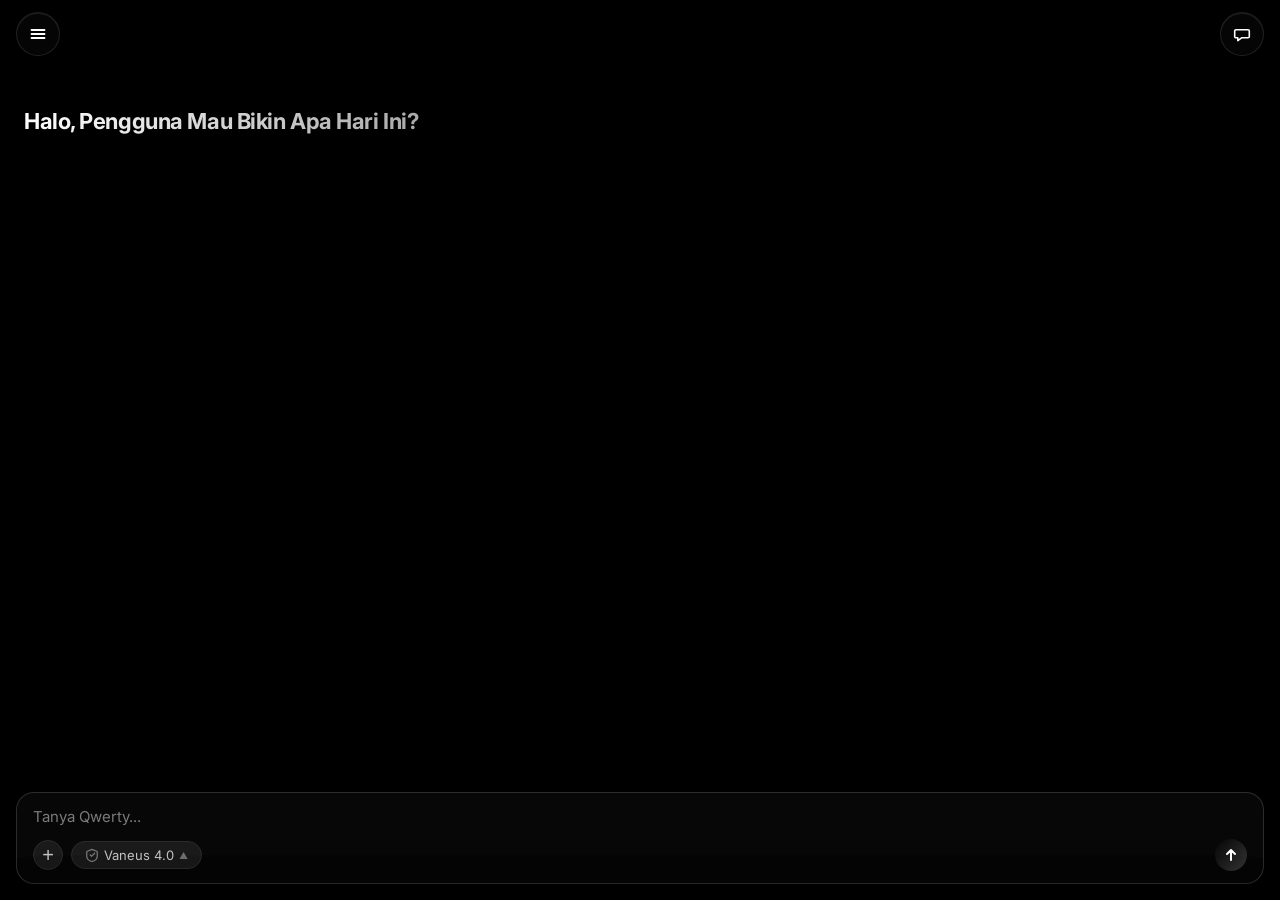
==== commit b380bfa7: "sync: update fitur terbaru" ====
--- a/chat/index.html
+++ b/chat/index.html
@@ -1,123 +1,937 @@
 <!DOCTYPE html>
-<html lang="id">
+<html lang="en">
 <head>
-    <meta charset="UTF-8">
-    <meta name="viewport" content="width=device-width, initial-scale=1.0">
-    <title>Qwerty Update</title>
-    <style>
-        * {
-            box-sizing: border-box;
-            margin: 0;
-            padding: 0;
-        }
-
-        body {
-            background: #030712;
-            height: 100vh;
-            display: flex;
-            justify-content: center;
-            align-items: center;
-            font-family: 'Segoe UI', -apple-system, BlinkMacSystemFont, Roboto, sans-serif;
-            overflow: hidden;
-        }
-
-        .container {
-            display: flex;
-            flex-direction: column;
-            align-items: center;
-            justify-content: center;
-            text-align: center;
-        }
-
-        /* Container Logo */
-        .logo-wrapper {
-            position: relative;
-            width: 220px;
-            height: 220px;
-            display: flex;
-            justify-content: center;
-            align-items: center;
-            margin-bottom: 30px;
-        }
-
-        .cloud-svg {
-            width: 100%;
-            height: 100%;
-        }
-
-        /* Outline Glow RGB yang Menjalar */
-        .cloud-glow {
-            fill: none;
-            stroke-width: 1.2;
-            stroke-linecap: round;
-            /* Membuat efek garis menjalar */
-            stroke-dasharray: 25 45;
-            animation: travel 4s linear infinite, rgbColor 8s linear infinite;
-        }
-
-        /* Bagian Dalam Awan */
-        .cloud-main {
-            fill: #0b1329;
-            stroke: rgba(255, 255, 255, 0.15);
-            stroke-width: 0.8;
-            filter: drop-shadow(0 0 15px rgba(0, 0, 0, 0.5));
-        }
-
-        /* Teks Status */
-        .status-text {
-            color: #f8fafc;
-            font-size: 1.6rem;
-            font-weight: 600;
-            letter-spacing: 2px;
-            text-shadow: 0 0 10px rgba(255, 255, 255, 0.2);
-        }
-
-        /* Animasi Aliran Garis Menjalar */
-        @keyframes travel {
-            0% {
-                stroke-dashoffset: 0;
-            }
-            100% {
-                stroke-dashoffset: -70;
-            }
-        }
-
-        /* Animasi Transisi Warna RGB */
-        @keyframes rgbColor {
-            0%, 100% {
-                stroke: #ff0055;
-                filter: drop-shadow(0 0 3px #ff0055) drop-shadow(0 0 8px #ff0055);
-            }
-            25% {
-                stroke: #00ff66;
-                filter: drop-shadow(0 0 3px #00ff66) drop-shadow(0 0 8px #00ff66);
-            }
-            50% {
-                stroke: #00ffff;
-                filter: drop-shadow(0 0 3px #00ffff) drop-shadow(0 0 8px #00ffff);
-            }
-            75% {
-                stroke: #9b51e0;
-                filter: drop-shadow(0 0 3px #9b51e0) drop-shadow(0 0 8px #9b51e0);
-            }
-        }
-    </style>
+<meta charset="UTF-8">
+<meta name="viewport" content="width=device-width, initial-scale=1.0, maximum-scale=1.0, user-scalable=no, viewport-fit=cover">
+<title>Qwerty</title>
+<script src="https://cdn.jsdelivr.net/npm/@supabase/supabase-js@2"></script>
+<link rel="stylesheet" href="style.css">
+<link href="https://fonts.googleapis.com/css2?family=Plus+Jakarta+Sans:wght@300;400;500;600;700;800&family=Inter:wght@300;400;500;600;700;800&display=swap" rel="stylesheet">
+<base target="_blank">
 </head>
 <body>
-
-    <div class="container">
-        <div class="logo-wrapper">
-            <!-- viewBox disesuaikan biar glow di luar sisi awan gak kepotong -->
-            <svg class="cloud-svg" viewBox="-4 -4 32 32" xmlns="http://www.w3.org/2000/svg">
-                <!-- Path Glow RGB (Di Belakang) -->
-                <path class="cloud-glow" d="M19.35 10.04C18.67 6.59 15.64 4 12 4 9.11 4 6.6 5.64 5.35 8.04 2.34 8.36 0 10.91 0 14c0 3.31 2.69 6 6 6h13c2.76 0 5-2.24 5-5 0-2.64-2.05-4.78-4.65-4.96z"/>
-                <!-- Path Utama Awan (Di Depan) -->
-                <path class="cloud-main" d="M19.35 10.04C18.67 6.59 15.64 4 12 4 9.11 4 6.6 5.64 5.35 8.04 2.34 8.36 0 10.91 0 14c0 3.31 2.69 6 6 6h13c2.76 0 5-2.24 5-5 0-2.64-2.05-4.78-4.65-4.96z"/>
-            </svg>
-        </div>
-        
-        <h1 class="status-text">Qwerty Sedang Update...</h1>
-    </div>
+<div id="offline-banner">
+  <svg width="64" height="64" viewBox="0 0 24 24" fill="none" stroke="currentColor" stroke-width="1.6" stroke-linecap="round" stroke-linejoin="round">
+    <path d="M5 12.55a10.94 10.94 0 0 1 14.08 0"/>
+    <path d="M1.42 9a15.91 15.91 0 0 1 21.16 0"/>
+    <path d="M8.53 16.11a6 6 0 0 1 6.95 0"/>
+    <line x1="12" y1="20" x2="12" y2="20"/>
+    <line x1="1" y1="1" x2="23" y2="23"/>
+  </svg>
+  <span>Gak ada koneksi internet, cek jaringan lu dulu ya...</span>
+</div>
+<div id="server-down-banner">
+  <svg width="64" height="64" viewBox="0 0 24 24" fill="none" stroke="currentColor" stroke-width="1.6" stroke-linecap="round" stroke-linejoin="round">
+    <rect x="2" y="3" width="20" height="7" rx="2"/>
+    <rect x="2" y="14" width="20" height="7" rx="2"/>
+    <line x1="6" y1="6.5" x2="6.01" y2="6.5"/>
+    <line x1="6" y1="17.5" x2="6.01" y2="17.5"/>
+    <line x1="1" y1="1" x2="23" y2="23"/>
+  </svg>
+  <span>Server sedang bermasalah, coba lagi beberapa saat...</span>
+  <button class="retry-btn" onclick="checkServerHealth()">Coba Lagi</button>
+</div>
+<div id="online-banner">
+  <svg width="16" height="16" viewBox="0 0 24 24" fill="none" stroke="currentColor" stroke-width="2" stroke-linecap="round" stroke-linejoin="round">
+    <path d="M5 12.55a10.94 10.94 0 0 1 14.08 0"/>
+    <path d="M1.42 9a15.91 15.91 0 0 1 21.16 0"/>
+    <path d="M8.53 16.11a6 6 0 0 1 6.95 0"/>
+    <line x1="12" y1="20" x2="12" y2="20"/>
+  </svg>
+  <span>Terhubung Kembali</span>
+</div>
+<div id="welcome-overlay">
+  <div class="login-container">
+    <div class="brand-logo"><svg viewBox="0 0 24 24" fill="none" stroke="currentColor" stroke-width="1.6" stroke-linejoin="round"><path d="M12 2l9 5v10l-9 5-9-5V7l9-5z"/><path d="M3 7l9 5 9-5M12 12v10"/></svg> Qwerty</div>
+    <h1 class="login-title">Login Ke Qwerty</h1>
+
+    <button type="button" class="btn-social" onclick="triggerGoogleLogin()">
+      <svg width="20" height="20" viewBox="0 0 48 48"><path fill="#FFC107" d="M43.6 20.5H42V20H24v8h11.3c-1.6 4.6-6 8-11.3 8-6.6 0-12-5.4-12-12s5.4-12 12-12c3.1 0 5.9 1.2 8 3.1l5.7-5.7C34.6 6.1 29.6 4 24 4 12.9 4 4 12.9 4 24s8.9 20 20 20 20-8.9 20-20c0-1.3-.1-2.7-.4-3.5z"/><path fill="#FF3D00" d="M6.3 14.7l6.6 4.8C14.6 15.9 18.9 13 24 13c3.1 0 5.9 1.2 8 3.1l5.7-5.7C34.6 6.1 29.6 4 24 4 16.3 4 9.6 8.3 6.3 14.7z"/><path fill="#4CAF50" d="M24 44c5.5 0 10.4-2.1 14.1-5.6l-6.5-5.5c-2 1.5-4.6 2.4-7.6 2.4-5.3 0-9.7-3.4-11.3-8.1l-6.5 5C9.5 39.6 16.2 44 24 44z"/><path fill="#1976D2" d="M43.6 20.5H42V20H24v8h11.3c-.8 2.3-2.2 4.2-4.1 5.6l6.5 5.5C41.4 36 44 30.5 44 24c0-1.3-.1-2.7-.4-3.5z"/></svg>
+      Masuk dengan Google
+    </button>
+
+    <div class="divider">Atau</div>
+
+    <form id="welcome-login-form" onsubmit="handleEmailLogin(event)" novalidate>
+      <div class="form-group">
+        <label class="form-label" for="welcome-email-input">Email</label>
+        <div class="input-wrapper">
+          <span class="input-icon"><svg viewBox="0 0 24 24" fill="none" stroke="currentColor" stroke-width="1.7" stroke-linecap="round" stroke-linejoin="round"><rect x="2.5" y="4.5" width="19" height="15" rx="2"/><path d="M3 6l9 7 9-7"/></svg></span>
+          <input type="email" id="welcome-email-input" class="form-control" placeholder="nama@email.com" required autocomplete="email">
+        </div>
+      </div>
+      <div class="form-group">
+        <label class="form-label" for="welcome-password-input">Kata Sandi</label>
+        <div class="input-wrapper">
+          <span class="input-icon"><svg viewBox="0 0 24 24" fill="none" stroke="currentColor" stroke-width="1.7" stroke-linecap="round" stroke-linejoin="round"><rect x="4.5" y="10.5" width="15" height="10" rx="2"/><path d="M7.5 10.5V7a4.5 4.5 0 0 1 9 0v3.5"/></svg></span>
+          <input type="password" id="welcome-password-input" class="form-control" placeholder="••••••••" required autocomplete="current-password">
+          <button type="button" class="btn-toggle-pwd" onclick="toggleWelcomePwd()" aria-label="Lihat kata sandi">
+            <span id="welcome-eye-icon"><svg viewBox="0 0 24 24" fill="none" stroke="currentColor" stroke-width="1.8" stroke-linecap="round" stroke-linejoin="round"><path d="M1 12s4-7 11-7 11 7 11 7-4 7-11 7-11-7-11-7z"/><circle cx="12" cy="12" r="3"/></svg></span>
+          </button>
+        </div>
+      </div>
+
+      <div class="form-options">
+        <label class="remember-me">
+          <input type="checkbox" id="welcome-remember-check">
+          Ingat Saya
+        </label>
+        <span class="forgot-link" onclick="startTrialSession()">Uji Coba</span>
+      </div>
+
+      <button type="submit" class="btn-primary">Masuk</button>
+    </form>
+
+    <div class="register-footer" id="welcome-hint">Login pakai akun Google buat mulai chat</div>
+  </div>
+</div>
+<div id="plan-overlay">
+  <div id="plan-card">
+    <div id="plan-title">Pilih Plan Kamu</div>
+    <div id="plan-subtitle">Bisa diganti kapan aja lewat Redeem Code</div>
+    <div id="plan-boxes">
+      <div class="plan-box" data-plan="gratis" onclick="selectPlanBox('gratis')">
+        <div class="plan-box-check"><svg width="11" height="11" viewBox="0 0 16 16" fill="none" stroke="currentColor" stroke-width="2.4" stroke-linecap="round" stroke-linejoin="round"><path d="M3 8.5l3.3 3.3L13 5"/></svg></div>
+        <div class="plan-box-eyebrow">Entry Level</div>
+        <div class="plan-box-name">Plan Newbie</div>
+        <div class="plan-box-priceline"><span class="plan-box-price plan-box-price-free">Rp 0</span><span class="plan-box-per">/ forever</span></div>
+        <div class="plan-box-hr"></div>
+        <div class="plan-box-feats">
+          <div class="plan-box-row"><span class="plan-box-row-icon"><svg viewBox="0 0 24 24" fill="currentColor"><circle cx="12" cy="12" r="10"/><path d="M8 12.5l2.5 2.5L16 9" stroke="#fff" stroke-width="2" fill="none" stroke-linecap="round" stroke-linejoin="round"/></svg></span><span>Limit Pembuatan Key : <b>1×</b></span></div>
+          <div class="plan-box-row"><span class="plan-box-row-icon"><svg viewBox="0 0 24 24" fill="currentColor"><circle cx="12" cy="12" r="10"/><path d="M8 12.5l2.5 2.5L16 9" stroke="#fff" stroke-width="2" fill="none" stroke-linecap="round" stroke-linejoin="round"/></svg></span><span>Kredit Awal : <b>500</b></span></div>
+          <div class="plan-box-row"><span class="plan-box-row-icon"><svg viewBox="0 0 24 24" fill="currentColor"><circle cx="12" cy="12" r="10"/><path d="M8 12.5l2.5 2.5L16 9" stroke="#fff" stroke-width="2" fill="none" stroke-linecap="round" stroke-linejoin="round"/></svg></span><span>Kredit Harian : <b>10</b></span></div>
+          <div class="plan-box-row off"><span class="plan-box-row-icon"><svg viewBox="0 0 24 24" fill="currentColor"><circle cx="12" cy="12" r="10"/><path d="M9 9l6 6M15 9l-6 6" stroke="#fff" stroke-width="2" fill="none" stroke-linecap="round"/></svg></span><span>Akses ke model : <b>Spectrax</b></span></div>
+          <div class="plan-box-row off"><span class="plan-box-row-icon"><svg viewBox="0 0 24 24" fill="currentColor"><circle cx="12" cy="12" r="10"/><path d="M9 9l6 6M15 9l-6 6" stroke="#fff" stroke-width="2" fill="none" stroke-linecap="round"/></svg></span><span>Akses ke model auto</span></div>
+          <div class="plan-box-row off"><span class="plan-box-row-icon"><svg viewBox="0 0 24 24" fill="currentColor"><circle cx="12" cy="12" r="10"/><path d="M9 9l6 6M15 9l-6 6" stroke="#fff" stroke-width="2" fill="none" stroke-linecap="round"/></svg></span><span>Akses ke semua model</span></div>
+        </div>
+        <button type="button" class="plan-box-select-btn" onclick="event.stopPropagation(); chooseAndConfirmPlan('gratis')">Select Plan 0K</button>
+      </div>
+      <div class="plan-box plan-box-locked" data-plan="pro" onclick="selectPlanBox('pro')">
+        <div class="plan-box-lock"><svg width="12" height="12" viewBox="0 0 16 16" fill="none" stroke="currentColor" stroke-width="1.4" stroke-linecap="round" stroke-linejoin="round"><rect x="3.2" y="7.2" width="9.6" height="6.6" rx="1.3"/><path d="M5.2 7.2V4.8a2.8 2.8 0 0 1 5.6 0v2.4"/></svg></div>
+        <div class="plan-box-check"><svg width="11" height="11" viewBox="0 0 16 16" fill="none" stroke="currentColor" stroke-width="2.4" stroke-linecap="round" stroke-linejoin="round"><path d="M3 8.5l3.3 3.3L13 5"/></svg></div>
+        <div class="plan-box-eyebrow" style="color:#6366f1">Developer</div>
+        <div class="plan-box-name">Plan Pro</div>
+        <div class="plan-box-priceline"><span class="plan-box-price">Rp 20K</span><span class="plan-box-per">/ lifetime</span></div>
+        <div class="plan-box-hr"></div>
+        <div class="plan-box-feats">
+          <div class="plan-box-row"><span class="plan-box-row-icon"><svg viewBox="0 0 24 24" fill="currentColor"><circle cx="12" cy="12" r="10"/><path d="M8 12.5l2.5 2.5L16 9" stroke="#fff" stroke-width="2" fill="none" stroke-linecap="round" stroke-linejoin="round"/></svg></span><span>Limit Pembuatan Key : <b>1×</b></span></div>
+          <div class="plan-box-row"><span class="plan-box-row-icon"><svg viewBox="0 0 24 24" fill="currentColor"><circle cx="12" cy="12" r="10"/><path d="M8 12.5l2.5 2.5L16 9" stroke="#fff" stroke-width="2" fill="none" stroke-linecap="round" stroke-linejoin="round"/></svg></span><span>Kredit Awal : <b>1500</b></span></div>
+          <div class="plan-box-row"><span class="plan-box-row-icon"><svg viewBox="0 0 24 24" fill="currentColor"><circle cx="12" cy="12" r="10"/><path d="M8 12.5l2.5 2.5L16 9" stroke="#fff" stroke-width="2" fill="none" stroke-linecap="round" stroke-linejoin="round"/></svg></span><span>Kredit Harian : <b>100</b></span></div>
+          <div class="plan-box-row"><span class="plan-box-row-icon"><svg viewBox="0 0 24 24" fill="currentColor"><circle cx="12" cy="12" r="10"/><path d="M8 12.5l2.5 2.5L16 9" stroke="#fff" stroke-width="2" fill="none" stroke-linecap="round" stroke-linejoin="round"/></svg></span><span>Akses ke model : <b>Spectrax</b></span></div>
+          <div class="plan-box-row"><span class="plan-box-row-icon"><svg viewBox="0 0 24 24" fill="currentColor"><circle cx="12" cy="12" r="10"/><path d="M8 12.5l2.5 2.5L16 9" stroke="#fff" stroke-width="2" fill="none" stroke-linecap="round" stroke-linejoin="round"/></svg></span><span>Akses ke model auto</span></div>
+          <div class="plan-box-row"><span class="plan-box-row-icon"><svg viewBox="0 0 24 24" fill="currentColor"><circle cx="12" cy="12" r="10"/><path d="M8 12.5l2.5 2.5L16 9" stroke="#fff" stroke-width="2" fill="none" stroke-linecap="round" stroke-linejoin="round"/></svg></span><span>Akses ke semua model</span></div>
+        </div>
+        <button type="button" class="plan-box-select-btn" onclick="event.stopPropagation(); chooseAndConfirmPlan('pro')">Select Plan 20K</button>
+      </div>
+      <div class="plan-box plan-box-locked" data-plan="maks" onclick="selectPlanBox('maks')">
+        <div class="plan-box-badge">Recommended</div>
+        <div class="plan-box-lock"><svg width="12" height="12" viewBox="0 0 16 16" fill="none" stroke="currentColor" stroke-width="1.4" stroke-linecap="round" stroke-linejoin="round"><rect x="3.2" y="7.2" width="9.6" height="6.6" rx="1.3"/><path d="M5.2 7.2V4.8a2.8 2.8 0 0 1 5.6 0v2.4"/></svg></div>
+        <div class="plan-box-check"><svg width="11" height="11" viewBox="0 0 16 16" fill="none" stroke="currentColor" stroke-width="2.4" stroke-linecap="round" stroke-linejoin="round"><path d="M3 8.5l3.3 3.3L13 5"/></svg></div>
+        <div class="plan-box-eyebrow" style="color:#10b981">Most Popular</div>
+        <div class="plan-box-name">Plan Max</div>
+        <div class="plan-box-priceline"><span class="plan-box-price">Rp 30K</span><span class="plan-box-per">/ lifetime</span></div>
+        <div class="plan-box-hr"></div>
+        <div class="plan-box-feats">
+          <div class="plan-box-row"><span class="plan-box-row-icon"><svg viewBox="0 0 24 24" fill="currentColor"><circle cx="12" cy="12" r="10"/><path d="M8 12.5l2.5 2.5L16 9" stroke="#fff" stroke-width="2" fill="none" stroke-linecap="round" stroke-linejoin="round"/></svg></span><span>Limit Pembuatan Key : <b>1×</b></span></div>
+          <div class="plan-box-row"><span class="plan-box-row-icon"><svg viewBox="0 0 24 24" fill="currentColor"><circle cx="12" cy="12" r="10"/><path d="M8 12.5l2.5 2.5L16 9" stroke="#fff" stroke-width="2" fill="none" stroke-linecap="round" stroke-linejoin="round"/></svg></span><span>Kredit Awal : <b>2000</b></span></div>
+          <div class="plan-box-row"><span class="plan-box-row-icon"><svg viewBox="0 0 24 24" fill="currentColor"><circle cx="12" cy="12" r="10"/><path d="M8 12.5l2.5 2.5L16 9" stroke="#fff" stroke-width="2" fill="none" stroke-linecap="round" stroke-linejoin="round"/></svg></span><span>Kredit Harian : <b>300</b></span></div>
+          <div class="plan-box-row"><span class="plan-box-row-icon"><svg viewBox="0 0 24 24" fill="currentColor"><circle cx="12" cy="12" r="10"/><path d="M8 12.5l2.5 2.5L16 9" stroke="#fff" stroke-width="2" fill="none" stroke-linecap="round" stroke-linejoin="round"/></svg></span><span>Akses ke model : <b>Spectrax</b></span></div>
+          <div class="plan-box-row"><span class="plan-box-row-icon"><svg viewBox="0 0 24 24" fill="currentColor"><circle cx="12" cy="12" r="10"/><path d="M8 12.5l2.5 2.5L16 9" stroke="#fff" stroke-width="2" fill="none" stroke-linecap="round" stroke-linejoin="round"/></svg></span><span>Akses ke model auto</span></div>
+          <div class="plan-box-row"><span class="plan-box-row-icon"><svg viewBox="0 0 24 24" fill="currentColor"><circle cx="12" cy="12" r="10"/><path d="M8 12.5l2.5 2.5L16 9" stroke="#fff" stroke-width="2" fill="none" stroke-linecap="round" stroke-linejoin="round"/></svg></span><span>Akses ke semua model</span></div>
+        </div>
+        <button type="button" class="plan-box-select-btn" onclick="event.stopPropagation(); chooseAndConfirmPlan('maks')">Select Plan 30K</button>
+      </div>
+      <div class="plan-box plan-box-locked" data-plan="promax" onclick="selectPlanBox('promax')">
+        <div class="plan-box-lock"><svg width="12" height="12" viewBox="0 0 16 16" fill="none" stroke="currentColor" stroke-width="1.4" stroke-linecap="round" stroke-linejoin="round"><rect x="3.2" y="7.2" width="9.6" height="6.6" rx="1.3"/><path d="M5.2 7.2V4.8a2.8 2.8 0 0 1 5.6 0v2.4"/></svg></div>
+        <div class="plan-box-check"><svg width="11" height="11" viewBox="0 0 16 16" fill="none" stroke="currentColor" stroke-width="2.4" stroke-linecap="round" stroke-linejoin="round"><path d="M3 8.5l3.3 3.3L13 5"/></svg></div>
+        <div class="plan-box-eyebrow" style="color:#6366f1">Ultimate</div>
+        <div class="plan-box-name">Plan Pro Max</div>
+        <div class="plan-box-priceline"><span class="plan-box-price">Rp 50K</span><span class="plan-box-per">/ lifetime</span></div>
+        <div class="plan-box-hr"></div>
+        <div class="plan-box-feats">
+          <div class="plan-box-row"><span class="plan-box-row-icon"><svg viewBox="0 0 24 24" fill="currentColor"><circle cx="12" cy="12" r="10"/><path d="M8 12.5l2.5 2.5L16 9" stroke="#fff" stroke-width="2" fill="none" stroke-linecap="round" stroke-linejoin="round"/></svg></span><span>Limit Pembuatan Key : <b>1×</b></span></div>
+          <div class="plan-box-row"><span class="plan-box-row-icon"><svg viewBox="0 0 24 24" fill="currentColor"><circle cx="12" cy="12" r="10"/><path d="M8 12.5l2.5 2.5L16 9" stroke="#fff" stroke-width="2" fill="none" stroke-linecap="round" stroke-linejoin="round"/></svg></span><span>Kredit Awal : <b>5000</b></span></div>
+          <div class="plan-box-row"><span class="plan-box-row-icon"><svg viewBox="0 0 24 24" fill="currentColor"><circle cx="12" cy="12" r="10"/><path d="M8 12.5l2.5 2.5L16 9" stroke="#fff" stroke-width="2" fill="none" stroke-linecap="round" stroke-linejoin="round"/></svg></span><span>Kredit Harian : <b>450</b></span></div>
+          <div class="plan-box-row"><span class="plan-box-row-icon"><svg viewBox="0 0 24 24" fill="currentColor"><circle cx="12" cy="12" r="10"/><path d="M8 12.5l2.5 2.5L16 9" stroke="#fff" stroke-width="2" fill="none" stroke-linecap="round" stroke-linejoin="round"/></svg></span><span>Akses ke model : <b>Spectrax</b></span></div>
+          <div class="plan-box-row"><span class="plan-box-row-icon"><svg viewBox="0 0 24 24" fill="currentColor"><circle cx="12" cy="12" r="10"/><path d="M8 12.5l2.5 2.5L16 9" stroke="#fff" stroke-width="2" fill="none" stroke-linecap="round" stroke-linejoin="round"/></svg></span><span>Akses ke model auto</span></div>
+          <div class="plan-box-row"><span class="plan-box-row-icon"><svg viewBox="0 0 24 24" fill="currentColor"><circle cx="12" cy="12" r="10"/><path d="M8 12.5l2.5 2.5L16 9" stroke="#fff" stroke-width="2" fill="none" stroke-linecap="round" stroke-linejoin="round"/></svg></span><span>Akses ke semua model</span></div>
+        </div>
+        <button type="button" class="plan-box-select-btn" onclick="event.stopPropagation(); chooseAndConfirmPlan('promax')">Select Plan 50K</button>
+      </div>
+    </div>
+    <div id="plan-locked-note">Paket Pro, Max &amp; Pro Max belum bisa diakses saat ini</div>
+  </div>
+</div>
+<div id="app">
+  <div id="sidebar" class="collapsed">
+    <div id="sidebar-header">
+      <span class="sidebar-brand-name">Qwerty</span>
+      <button class="sidebar-new-btn" onclick="newChat()">
+        <div class="new-btn-icon">
+          <svg width="16" height="16" viewBox="0 0 15 15" fill="none">
+            <path d="M2 2h11a1 1 0 011 1v7a1 1 0 01-1 1H5.5L2 13V3a1 1 0 011-1z" stroke="currentColor" stroke-width="1.5" stroke-linecap="round" stroke-linejoin="round"/>
+            <line x1="7.5" y1="5" x2="7.5" y2="9" stroke="currentColor" stroke-width="1.5" stroke-linecap="round"/>
+            <line x1="5.5" y1="7" x2="9.5" y2="7" stroke="currentColor" stroke-width="1.5" stroke-linecap="round"/>
+          </svg>
+        </div>
+        Chat Baru
+      </button>
+    </div>
+    <div class="chat-mode-tabs" id="chat-mode-tabs">
+      <div class="chat-mode-tab" data-mode="normal" onclick="setChatMode('normal')">Normal Chat</div>
+      <div class="chat-mode-tab" data-mode="multi" onclick="setChatMode('multi')">Multi Chat</div>
+    </div>
+    <div id="sidebar-body">
+      <div class="hist-section-label">Terbaru</div>
+      <div id="hist-list"></div>
+    </div>
+    <div id="sidebar-account" onclick="openPersonalizeModal()">
+      <div id="sidebar-account-avatar"></div>
+      <div id="sidebar-account-info">
+        <div id="sidebar-account-name"></div>
+        <div id="sidebar-account-sub">Akun lokal</div>
+      </div>
+    </div>
+  </div>
+
+  <div id="overlay" onclick="closeSidebar()"></div>
+
+  <div id="main" style="position:relative;">
+    <div id="topbar">
+      <div id="menu-btn-wrap">
+        <button id="menu-btn" class="topbar-box-btn" onclick="toggleSidebar()">
+          <svg width="18" height="18" viewBox="0 0 18 18" fill="none" stroke="currentColor" stroke-width="1.8" stroke-linecap="round"><line x1="2.5" y1="5" x2="15.5" y2="5"/><line x1="2.5" y1="9" x2="15.5" y2="9"/><line x1="2.5" y1="13" x2="15.5" y2="13"/></svg>
+        </button>
+        <div id="credit-badge" onclick="clickCreditBadge()" style="display:none;">
+          <svg viewBox="0 0 24 24" fill="none" stroke="currentColor" stroke-width="1.7"><circle cx="12" cy="12" r="9"/><path d="M12 7.5v9M9.2 9.6c0-1.1 1.1-1.7 2.8-1.7s2.8.6 2.8 1.7-1.2 1.5-2.8 2-2.8.9-2.8 2 1.2 1.6 2.8 1.6 2.8-.6 2.8-1.6" stroke-linecap="round" fill="none"/></svg>
+          <span id="credit-badge-num"></span>
+        </div>
+      </div>
+      <div class="topbar-title" id="topbar-title" style="display:none;"></div>
+      <div id="token-info" style="display:none;"></div>
+      <div id="topbar-menu-wrap" style="position:relative;flex-shrink:0;margin-left:auto;">
+        <button class="topbar-box-btn" onclick="newChat()" title="Obrolan Baru">
+          <svg width="18" height="18" viewBox="0 0 18 18" fill="none" stroke="currentColor" stroke-width="1.6" stroke-linecap="round" stroke-linejoin="round"><path d="M3 4.8h12a1.3 1.3 0 011.3 1.3v5.4a1.3 1.3 0 01-1.3 1.3H8.6L4.8 15.6v-2.8H3a1.3 1.3 0 01-1.3-1.3V6.1A1.3 1.3 0 013 4.8z"/></svg>
+        </button>
+      </div>
+    </div>
+
+    <div id="messages-wrap">
+      <div id="multi-canvas-controls" class="multi-canvas-controls">
+        <button onclick="cycleMultiZoom()" title="Zoom">
+          <svg width="15" height="15" viewBox="0 0 16 16" fill="none" stroke="currentColor" stroke-width="1.6" stroke-linecap="round"><circle cx="7" cy="7" r="5"/><line x1="10.8" y1="10.8" x2="14" y2="14"/><line x1="5" y1="7" x2="9" y2="7"/></svg>
+        </button>
+        <button onclick="toggleFullscreenCanvas()" title="Fullscreen">
+          <svg width="15" height="15" viewBox="0 0 16 16" fill="none" stroke="currentColor" stroke-width="1.6" stroke-linecap="round" stroke-linejoin="round"><path d="M2 6V2h4M14 6V2h-4M2 10v4h4M14 10v4h-4"/></svg>
+        </button>
+      </div>
+      <div id="messages">
+        <div id="empty-state">
+          <div class="es-title" id="es-title">
+            <span id="es-greeting-text"></span>
+          </div>
+        </div>
+      </div>
+    </div>
+
+    <button id="scroll-btn" onclick="scrollToBottomManual()">
+      <svg width="14" height="14" viewBox="0 0 14 14" fill="none" stroke="currentColor" stroke-width="2" stroke-linecap="round" stroke-linejoin="round"><path d="M7 2v9M3 8l4 4 4-4"/></svg>
+    </button>
+
+    <div id="bottom">
+      <div id="limit-timer-box">
+        <svg width="14" height="14" viewBox="0 0 16 16" fill="none" stroke="currentColor" stroke-width="1.6" stroke-linecap="round" stroke-linejoin="round"><circle cx="8" cy="8" r="6.3"/><path d="M8 4.6V8.2l2.6 1.5"/></svg>
+        <span id="limit-timer-text">Reset dalam 15:00</span>
+      </div>
+      <div id="limit-banner">
+        <svg width="17" height="17" viewBox="0 0 16 16" fill="none" stroke="currentColor" stroke-width="1.5" stroke-linecap="round" stroke-linejoin="round"><circle cx="8" cy="8" r="6.3"/><path d="M8 5v3.4M8 11h.01"/></svg>
+        <span id="limit-banner-text">Limit Tercapai! Upgrade ke Paket Pro atau Max</span>
+        <button id="limit-banner-upgrade-btn" onclick="showPlanOverlay()">Upgrade</button>
+      </div>
+      <div id="input-box">
+        <div id="multi-chip-row" class="multi-chip-row"></div>
+        <div id="input-line">
+          <textarea id="input" placeholder="Tanya Qwerty..." rows="1"></textarea>
+        </div>
+        <div id="input-toolbar">
+          <button id="plus-btn" onclick="togglePlusSheet()">+</button>
+          <div id="model-pill-wrap">
+            <div id="model-pill" onclick="toggleModelDD()">
+              <span id="pill-icon" class="pill-icon"></span>
+              <span id="pill-label">R3.5</span>
+              <span class="pill-arrow">▲</span>
+            </div>
+          </div>
+          <button id="send-btn" onclick="handleSendBtn()">
+            <span class="icon-arrow"><svg width="16" height="16" viewBox="0 0 16 16" fill="none"><path d="M8 13V3M8 3L4 7M8 3L12 7" stroke="white" stroke-width="2" stroke-linecap="round" stroke-linejoin="round"/></svg></span>
+            <span class="icon-stop"><svg width="12" height="12" viewBox="0 0 12 12" fill="none"><rect x="1" y="1" width="10" height="10" rx="2" fill="white"/></svg></span>
+          </button>
+        </div>
+        <div id="multi-info-row" class="multi-info-row"></div>
+      </div>
+    </div>
+  </div>
+</div>
+
+<div id="plus-sheet-backdrop" onclick="closePlusSheet()"></div>
+<div id="plus-sheet">
+  <div class="sheet-handle"></div>
+  <div class="sheet-title">Lampirkan</div>
+  <div class="sheet-attach-grid">
+    <div class="sheet-attach-btn" onclick="document.getElementById('file-input-hidden').click()">
+      <div class="sheet-attach-icon">
+        <svg width="22" height="22" viewBox="0 0 22 22" fill="none" stroke="currentColor" stroke-width="1.6" stroke-linecap="round" stroke-linejoin="round">
+          <path d="M13 2H6a2 2 0 00-2 2v14a2 2 0 002 2h10a2 2 0 002-2V7z"/>
+          <polyline points="13 2 13 7 18 7"/>
+        </svg>
+      </div>
+      <span class="sheet-attach-label">File</span>
+    </div>
+    <div class="sheet-attach-btn" onclick="document.getElementById('image-input-hidden').click()">
+      <div class="sheet-attach-icon">
+        <svg width="22" height="22" viewBox="0 0 22 22" fill="none" stroke="currentColor" stroke-width="1.6" stroke-linecap="round" stroke-linejoin="round">
+          <rect x="3" y="3" width="16" height="16" rx="2"/>
+          <circle cx="8.5" cy="8.5" r="1.5"/>
+          <polyline points="21 15 16 10 5 21"/>
+        </svg>
+      </div>
+      <span class="sheet-attach-label">Gambar</span>
+    </div>
+  </div>
+  <hr class="sheet-divider">
+  <div class="sheet-toggle-row" id="web-search-row">
+    <div class="sheet-toggle-left">
+      <div class="sheet-toggle-icon">
+        <svg width="18" height="18" viewBox="0 0 18 18" fill="none" stroke="currentColor" stroke-width="1.6" stroke-linecap="round" stroke-linejoin="round">
+          <circle cx="9" cy="9" r="7"/>
+          <line x1="2" y1="9" x2="16" y2="9"/>
+          <path d="M9 2a13 13 0 010 14M9 2a13 13 0 000 14"/>
+        </svg>
+      </div>
+      <div class="sheet-toggle-info">
+        <div class="sheet-toggle-name">Pencarian Web</div>
+        <div class="sheet-toggle-desc">Cari informasi terkini</div>
+      </div>
+    </div>
+    <label class="toggle-switch">
+      <input type="checkbox" id="web-search-toggle" onchange="onWebSearchToggle(this)">
+      <div class="toggle-track"></div>
+      <div class="toggle-thumb"></div>
+    </label>
+  </div>
+  <div class="sheet-toggle-row sheet-action-row" onclick="activateImageGenMode(); closePlusSheet();">
+    <div class="sheet-toggle-left">
+      <div class="sheet-toggle-icon">
+        <svg width="18" height="18" viewBox="0 0 24 24" fill="none" stroke="currentColor" stroke-width="1.6" stroke-linecap="round" stroke-linejoin="round">
+          <rect x="3" y="4" width="18" height="16" rx="2.5"/>
+          <circle cx="8.5" cy="9.5" r="1.6"/>
+          <path d="M3 16l4.5-4.5a1.5 1.5 0 0 1 2.1 0L13 15l2-2a1.5 1.5 0 0 1 2.1 0L21 17"/>
+        </svg>
+      </div>
+      <div class="sheet-toggle-info">
+        <div class="sheet-toggle-name">Generate Image</div>
+        <div class="sheet-toggle-desc">Buat gambar AI dari deskripsi teks</div>
+      </div>
+    </div>
+    <svg width="16" height="16" viewBox="0 0 16 16" fill="none" stroke="#bbb" stroke-width="1.6" stroke-linecap="round" stroke-linejoin="round"><path d="M6 3l5 5-5 5"/></svg>
+  </div>
+</div>
+
+<div id="code-modal">
+  <div id="modal-toolbar">
+    <button class="modal-btn" onclick="closeModal()">
+      <svg width="16" height="16" viewBox="0 0 16 16" fill="none"><path d="M10 3L5 8L10 13" stroke="currentColor" stroke-width="2" stroke-linecap="round" stroke-linejoin="round"/></svg>
+    </button>
+    <div id="modal-title-box">
+      <span id="modal-title-text">Kode</span>
+    </div>
+    <div id="modal-menu-wrap">
+      <button class="modal-btn" onclick="toggleModalMenu()">
+        <svg width="16" height="16" viewBox="0 0 16 16" fill="none"><circle cx="8" cy="3" r="1.2" fill="currentColor"/><circle cx="8" cy="8" r="1.2" fill="currentColor"/><circle cx="8" cy="13" r="1.2" fill="currentColor"/></svg>
+      </button>
+      <div id="modal-menu-dd">
+        <div class="modal-menu-item" onclick="modalCopyCode()"><svg width="14" height="14" viewBox="0 0 14 14" fill="none" stroke="currentColor" stroke-width="1.5"><rect x="4" y="4" width="8" height="8" rx="1.5"/><path d="M2 10V2h8"/></svg>Copy</div>
+        <div class="modal-menu-item" id="modal-view-toggle-item" onclick="toggleModalView()"><svg width="14" height="14" viewBox="0 0 14 14" fill="none" stroke="currentColor" stroke-width="1.5"><rect x="1" y="2" width="12" height="10" rx="1.5"/><path d="M1 5h12"/></svg><span id="modal-view-toggle-label">Preview</span></div>
+        <div class="modal-menu-item" onclick="modalDownloadCode()"><svg width="14" height="14" viewBox="0 0 14 14" fill="none" stroke="currentColor" stroke-width="1.5"><path d="M7 2v7M4 6l3 3 3-3"/><path d="M2 11h10"/></svg>Download</div>
+      </div>
+    </div>
+  </div>
+  <div id="modal-body">
+    <div id="modal-code-view"><pre id="modal-code-pre"></pre></div>
+    <div id="modal-preview-view"><iframe id="modal-iframe" sandbox="allow-scripts"></iframe></div>
+  </div>
+</div>
+
+<div id="img-modal">
+  <div id="img-modal-toolbar">
+    <button class="img-modal-btn" onclick="closeImageViewer()">
+      <svg width="16" height="16" viewBox="0 0 16 16" fill="none"><path d="M10 3L5 8L10 13" stroke="currentColor" stroke-width="2" stroke-linecap="round" stroke-linejoin="round"/></svg>
+    </button>
+    <div id="img-modal-menu-wrap">
+      <button class="img-modal-btn" onclick="toggleImgModalMenu()">
+        <svg width="16" height="16" viewBox="0 0 16 16" fill="none"><circle cx="8" cy="3" r="1.2" fill="currentColor"/><circle cx="8" cy="8" r="1.2" fill="currentColor"/><circle cx="8" cy="13" r="1.2" fill="currentColor"/></svg>
+      </button>
+      <div id="img-modal-menu-dd">
+        <div class="modal-menu-item" onclick="downloadViewerImage()"><svg width="14" height="14" viewBox="0 0 14 14" fill="none" stroke="currentColor" stroke-width="1.5"><path d="M7 2v7M4 6l3 3 3-3"/><path d="M2 11h10"/></svg>Download gambar</div>
+        <div class="modal-menu-item" onclick="saveViewerImage()"><svg width="14" height="14" viewBox="0 0 14 14" fill="none" stroke="currentColor" stroke-width="1.5"><rect x="2" y="2" width="10" height="10" rx="1.5"/><circle cx="5.2" cy="5.5" r="1"/><path d="M2.5 9.5l3-3 2 2 2.5-3 1.5 2"/></svg>Simpan gambar</div>
+      </div>
+    </div>
+  </div>
+  <div id="img-modal-body">
+    <img id="img-modal-img" src="" alt="">
+  </div>
+</div>
+
+<div id="think-modal-backdrop" onclick="closeThinkModal()"></div>
+<div id="think-modal">
+  <div id="think-modal-header">
+    <div id="think-modal-title">
+      <svg width="15" height="15" viewBox="0 0 15 15" fill="none" stroke="currentColor" stroke-width="1.4"><circle cx="7.5" cy="7.5" r="6"/><path d="M7.5 4.5v3l2 1.5" stroke-linecap="round" stroke-linejoin="round"/></svg>
+      <span>Thinking</span>
+    </div>
+    <button id="think-modal-close" onclick="closeThinkModal()">
+      <svg width="14" height="14" viewBox="0 0 14 14" fill="none" stroke="currentColor" stroke-width="1.8" stroke-linecap="round"><path d="M3 3l8 8M11 3l-8 8"/></svg>
+    </button>
+  </div>
+  <div id="think-modal-body"></div>
+</div>
+
+<div id="task-sheet-backdrop" onclick="closeTaskSheet()"></div>
+<div id="task-sheet">
+  <div class="sheet-handle"></div>
+  <div id="task-sheet-title" class="sheet-title">Sedang Mengerjakan</div>
+  <div id="task-sheet-list"></div>
+</div>
+
+<div id="rename-modal" onclick="closeRenameModalOutside(event)">
+  <div id="rename-box">
+    <div id="rename-box-eyebrow">
+      <svg width="13" height="13" viewBox="0 0 13 13" fill="none" stroke="currentColor" stroke-width="1.5"><path d="M8 1.5l3.5 3.5-7 7H1v-3.5l7-7z"/></svg>
+      <span id="rename-box-label">Rename Obrolan</span>
+    </div>
+    <div id="rename-box-title">Ubah nama obrolan ini</div>
+    <div id="rename-input-wrap">
+      <input id="rename-input" type="text" placeholder="Nama obrolan..." maxlength="80" autocomplete="off" spellcheck="false"/>
+      <span id="rename-char-count">0/80</span>
+    </div>
+    <div id="rename-actions">
+      <button class="rename-btn cancel" onclick="closeRenameModal()">Batal</button>
+      <button class="rename-btn confirm" onclick="confirmRename()">Simpan</button>
+    </div>
+  </div>
+</div>
+
+<div id="logout-modal-backdrop" onclick="closeLogoutModal()"></div>
+<div id="logout-modal">
+  <div id="logout-modal-title">Log Out?</div>
+  <div id="logout-modal-actions">
+    <button id="logout-cancel-btn" onclick="closeLogoutModal()">Batal</button>
+    <button id="logout-confirm-btn" onclick="confirmLogout()">Log Out</button>
+  </div>
+</div>
+
+<div id="upgrade-modal-backdrop" onclick="closeUpgradeModal()"></div>
+<div id="upgrade-modal">
+  <div id="upgrade-modal-icon">
+    <svg width="26" height="26" viewBox="0 0 24 24" fill="none" stroke="currentColor" stroke-width="1.6" stroke-linecap="round" stroke-linejoin="round"><path d="M12 2l2.9 6.3L21 9l-4.8 4.5L17.5 21 12 17.6 6.5 21l1.3-7.5L3 9l6.1-.7L12 2z"/></svg>
+  </div>
+  <div id="upgrade-modal-title">Kredit Kamu Abis</div>
+  <div id="upgrade-modal-sub">Tingkatkan ke Pro buat lanjut chat sekarang, dapet kredit harian lebih gede.</div>
+  <div id="upgrade-modal-actions">
+    <button id="upgrade-cancel-btn" onclick="closeUpgradeModal()">Nanti Dulu</button>
+    <button id="upgrade-confirm-btn" onclick="clickUpgradeToPro()">Tingkatkan ke Pro</button>
+  </div>
+</div>
+
+<div id="edit-profile-backdrop" onclick="closeEditProfileModal()"></div>
+<div id="edit-profile-modal">
+  <div id="edit-profile-title">Edit Profil</div>
+  <div id="edit-profile-body">
+    <div id="edit-profile-avatar-preview"></div>
+    <input type="file" id="edit-profile-file-input" accept="image/*" style="display:none" onchange="handleProfilePhotoChange(event)">
+    <button id="edit-profile-photo-btn" onclick="document.getElementById('edit-profile-file-input').click()">Ganti Foto</button>
+    <input type="text" id="edit-profile-name-input" placeholder="Nama kamu..." maxlength="40" autocomplete="off" spellcheck="false">
+    <button id="edit-profile-reset" onclick="resetToGoogleProfile()">Kembalikan ke nama & foto Google</button>
+  </div>
+  <div id="edit-profile-actions">
+    <button id="edit-profile-cancel-btn" onclick="closeEditProfileModal()">Batal</button>
+    <button id="edit-profile-save-btn" onclick="saveEditProfile()">Simpan</button>
+  </div>
+</div>
+
+<div id="personalize-modal">
+  <button id="personalize-back-btn" onclick="closePersonalizeModal()">
+    <svg width="18" height="18" viewBox="0 0 18 18" fill="none" stroke="currentColor" stroke-width="2" stroke-linecap="round" stroke-linejoin="round"><path d="M11 4l-6 5 6 5"/></svg>
+  </button>
+  <div id="personalize-scroll">
+    <div id="personalize-header">
+      <div id="personalize-avatar-wrap">
+        <div id="personalize-avatar"></div>
+        <button id="personalize-edit-btn" onclick="openEditProfileModal()">
+          <svg viewBox="0 0 20 20" fill="none" stroke="currentColor" stroke-width="1.8" stroke-linecap="round" stroke-linejoin="round">
+            <path d="M13.5 3.5l3 3L6 17H3v-3L13.5 3.5z"/>
+          </svg>
+        </button>
+      </div>
+      <div id="personalize-name"></div>
+    </div>
+    <div class="personalize-row" id="theme-row" onclick="openThemePopup(event)">
+      <div class="personalize-row-icon">
+        <svg width="19" height="19" viewBox="0 0 19 19" fill="none" stroke="currentColor" stroke-width="1.4" stroke-linecap="round"><circle cx="9.5" cy="9.5" r="3.4"/><path d="M9.5 1.6v2.3M9.5 14.1v2.3M1.6 9.5h2.3M14.1 9.5h2.3M4 4l1.6 1.6M13.4 13.4L15 15M4 15l1.6-1.6M13.4 5.6L15 4"/></svg>
+      </div>
+      <div class="personalize-row-text">
+        <div class="personalize-row-label">Tema</div>
+        <div class="personalize-row-value" id="theme-current-label">Terang</div>
+      </div>
+      <div class="personalize-row-chevron">
+        <svg width="13" height="13" viewBox="0 0 13 13" fill="none" stroke="currentColor" stroke-width="1.8" stroke-linecap="round" stroke-linejoin="round"><path d="M3 5l3.5 3.5L10 5"/></svg>
+      </div>
+    </div>
+    <div class="personalize-row" id="font-row" onclick="openFontPopup(event)">
+      <div class="personalize-row-icon">
+        <svg width="19" height="19" viewBox="0 0 19 19" fill="none" stroke="currentColor" stroke-width="1.4" stroke-linecap="round" stroke-linejoin="round"><path d="M4 15l4-11 4 11M5.4 11h5.2"/><path d="M12.5 15v-6c1 0 2.5.2 2.5 2s-1.5 2-2.5 2c1.2 0 2.8.3 2.8 2.1S13.9 15 12.5 15z"/></svg>
+      </div>
+      <div class="personalize-row-text">
+        <div class="personalize-row-label">Font</div>
+        <div class="personalize-row-value" id="font-current-label">Plus Jakarta Sans</div>
+      </div>
+      <div class="personalize-row-chevron">
+        <svg width="13" height="13" viewBox="0 0 13 13" fill="none" stroke="currentColor" stroke-width="1.8" stroke-linecap="round" stroke-linejoin="round"><path d="M3 5l3.5 3.5L10 5"/></svg>
+      </div>
+    </div>
+    <div class="personalize-row" id="uisize-row" onclick="openUiSizePopup(event)">
+      <div class="personalize-row-icon">
+        <svg width="19" height="19" viewBox="0 0 19 19" fill="none" stroke="currentColor" stroke-width="1.4" stroke-linecap="round" stroke-linejoin="round"><path d="M2.5 12.5v3h3M16.5 6.5v-3h-3M2.5 6.5v-3h3M16.5 12.5v3h-3"/></svg>
+      </div>
+      <div class="personalize-row-text">
+        <div class="personalize-row-label">Ukuran UI</div>
+        <div class="personalize-row-value" id="uisize-current-label">Sedang</div>
+      </div>
+      <div class="personalize-row-chevron">
+        <svg width="13" height="13" viewBox="0 0 13 13" fill="none" stroke="currentColor" stroke-width="1.8" stroke-linecap="round" stroke-linejoin="round"><path d="M3 5l3.5 3.5L10 5"/></svg>
+      </div>
+    </div>
+    <div class="personalize-row" id="textsize-row" onclick="openTextSizePopup(event)">
+      <div class="personalize-row-icon">
+        <svg width="19" height="19" viewBox="0 0 19 19" fill="none" stroke="currentColor" stroke-width="1.4" stroke-linecap="round" stroke-linejoin="round"><path d="M2.5 13.5L6 5l3.5 8.5M3.2 11h5.6"/><path d="M11.5 13.5V8c1.3 0 3.5.3 3.5 2.75s-2.2 2.75-3.5 2.75z"/></svg>
+      </div>
+      <div class="personalize-row-text">
+        <div class="personalize-row-label">Ukuran Teks</div>
+        <div class="personalize-row-value" id="textsize-current-label">Sedang</div>
+      </div>
+      <div class="personalize-row-chevron">
+        <svg width="13" height="13" viewBox="0 0 13 13" fill="none" stroke="currentColor" stroke-width="1.8" stroke-linecap="round" stroke-linejoin="round"><path d="M3 5l3.5 3.5L10 5"/></svg>
+      </div>
+    </div>
+    <div class="personalize-row" id="custom-instr-row" onclick="openCustomInstrModal()">
+      <div class="personalize-row-icon">
+        <svg width="19" height="19" viewBox="0 0 19 19" fill="none" stroke="currentColor" stroke-width="1.4" stroke-linecap="round" stroke-linejoin="round"><path d="M13.2 2.3l3.5 3.5L6 16.5H2.5V13L13.2 2.3z"/><path d="M11 4.5l3.5 3.5"/></svg>
+      </div>
+      <div class="personalize-row-text">
+        <div class="personalize-row-label">Instruksi Khusus</div>
+        <div class="personalize-row-value" id="custom-instr-status">Belum diatur</div>
+      </div>
+      <div class="personalize-row-chevron">
+        <svg width="13" height="13" viewBox="0 0 13 13" fill="none" stroke="currentColor" stroke-width="1.8" stroke-linecap="round" stroke-linejoin="round"><path d="M3 5l3.5 3.5L10 5"/></svg>
+      </div>
+    </div>
+    <div class="personalize-row" id="apikey-row" onclick="goToApiKeyPage()">
+      <div class="personalize-row-icon">
+        <svg width="19" height="19" viewBox="0 0 19 19" fill="none" stroke="currentColor" stroke-width="1.4" stroke-linecap="round" stroke-linejoin="round"><circle cx="6" cy="13" r="3.2"/><path d="M8.3 10.7L15.5 3.5M15.5 3.5v3M15.5 3.5h-3"/></svg>
+      </div>
+      <div class="personalize-row-text">
+        <div class="personalize-row-label">Api Key</div>
+        <div class="personalize-row-value">Buat & kelola API key OxyChat</div>
+      </div>
+      <div class="personalize-row-chevron">
+        <svg width="13" height="13" viewBox="0 0 13 13" fill="none" stroke="currentColor" stroke-width="1.8" stroke-linecap="round" stroke-linejoin="round"><path d="M3 5l3.5 3.5L10 5"/></svg>
+      </div>
+    </div>
+    <div class="personalize-row" id="request-update-row" onclick="goToRequestUpdatePage()">
+      <div class="personalize-row-icon">
+        <svg width="19" height="19" viewBox="0 0 19 19" fill="none" stroke="currentColor" stroke-width="1.4" stroke-linecap="round" stroke-linejoin="round"><path d="M2.5 4.5h14v10h-14z"/><path d="M2.5 5l7 6 7-6"/></svg>
+      </div>
+      <div class="personalize-row-text">
+        <div class="personalize-row-label">Request Update</div>
+        <div class="personalize-row-value">Kirim saran / request fitur baru</div>
+      </div>
+      <div class="personalize-row-chevron">
+        <svg width="13" height="13" viewBox="0 0 13 13" fill="none" stroke="currentColor" stroke-width="1.8" stroke-linecap="round" stroke-linejoin="round"><path d="M3 5l3.5 3.5L10 5"/></svg>
+      </div>
+    </div>
+    <div class="personalize-row" id="redeem-row" onclick="openRedeemModal()">
+      <div class="personalize-row-icon">
+        <svg width="19" height="19" viewBox="0 0 19 19" fill="none" stroke="currentColor" stroke-width="1.4" stroke-linecap="round" stroke-linejoin="round"><rect x="2" y="6" width="15" height="9" rx="2"/><path d="M2 9.5h15M6.5 9.5V15"/></svg>
+      </div>
+      <div class="personalize-row-text">
+        <div class="personalize-row-label">Redeem Code</div>
+        <div class="personalize-row-value">Dapatkan Model Pro atau lainnya</div>
+      </div>
+      <div class="personalize-row-chevron">
+        <svg width="13" height="13" viewBox="0 0 13 13" fill="none" stroke="currentColor" stroke-width="1.8" stroke-linecap="round" stroke-linejoin="round"><path d="M3 5l3.5 3.5L10 5"/></svg>
+      </div>
+    </div>
+    <div class="personalize-logout-row" onclick="logoutAccount()">
+      <div class="personalize-row-icon">
+        <svg width="18" height="18" viewBox="0 0 16 16" fill="none" stroke="currentColor" stroke-width="1.6" stroke-linecap="round" stroke-linejoin="round">
+          <path d="M6 14H3.5a1 1 0 01-1-1V3a1 1 0 011-1H6"/>
+          <path d="M10.5 11.5L14 8l-3.5-3.5"/>
+          <line x1="14" y1="8" x2="6" y2="8"/>
+        </svg>
+      </div>
+      <div class="personalize-row-label">Keluar</div>
+    </div>
+  </div>
+</div>
+
+<div id="theme-popup">
+  <div class="theme-option" data-theme-value="light" onclick="setTheme('light')">
+    <svg width="15" height="15" viewBox="0 0 15 15" fill="none" stroke="currentColor" stroke-width="1.4" stroke-linecap="round"><circle cx="7.5" cy="7.5" r="3"/><path d="M7.5 1v2M7.5 12v2M1 7.5h2M12 7.5h2M3.1 3.1l1.4 1.4M10.5 10.5l1.4 1.4M3.1 11.9l1.4-1.4M10.5 4.5l1.4-1.4"/></svg>
+    <span>Terang</span>
+    <svg class="theme-check" width="13" height="13" viewBox="0 0 13 13" fill="none" stroke="currentColor" stroke-width="2" stroke-linecap="round" stroke-linejoin="round"><path d="M2.5 7l3 3 5-6.5"/></svg>
+  </div>
+  <div class="theme-option" data-theme-value="neutral-dark" onclick="setTheme('neutral-dark')">
+    <svg width="15" height="15" viewBox="0 0 15 15" fill="none" stroke="currentColor" stroke-width="1.4" stroke-linecap="round" stroke-linejoin="round"><path d="M12.8 8.9A5.8 5.8 0 016 2.2a.5.5 0 00-.6-.6A6.3 6.3 0 1013.4 9.5a.5.5 0 00-.6-.6z"/></svg>
+    <span>Gelap</span>
+    <svg class="theme-check" width="13" height="13" viewBox="0 0 13 13" fill="none" stroke="currentColor" stroke-width="2" stroke-linecap="round" stroke-linejoin="round"><path d="M2.5 7l3 3 5-6.5"/></svg>
+  </div>
+  <div class="theme-option" data-theme-value="blue-dark" onclick="setTheme('blue-dark')">
+    <span class="theme-swatch" style="background:#2563eb"></span>
+    <span>Biru Gelap</span>
+    <svg class="theme-check" width="13" height="13" viewBox="0 0 13 13" fill="none" stroke="currentColor" stroke-width="2" stroke-linecap="round" stroke-linejoin="round"><path d="M2.5 7l3 3 5-6.5"/></svg>
+  </div>
+  <div class="theme-option" data-theme-value="purple-dark" onclick="setTheme('purple-dark')">
+    <span class="theme-swatch" style="background:#7c3aed"></span>
+    <span>Ungu Gelap</span>
+    <svg class="theme-check" width="13" height="13" viewBox="0 0 13 13" fill="none" stroke="currentColor" stroke-width="2" stroke-linecap="round" stroke-linejoin="round"><path d="M2.5 7l3 3 5-6.5"/></svg>
+  </div>
+  <div class="theme-option" data-theme-value="mono-bw" onclick="setTheme('mono-bw')">
+    <span class="theme-swatch" style="background:linear-gradient(135deg,#000000,#ffffff)"></span>
+    <span>Hitam Putih</span>
+    <svg class="theme-check" width="13" height="13" viewBox="0 0 13 13" fill="none" stroke="currentColor" stroke-width="2" stroke-linecap="round" stroke-linejoin="round"><path d="M2.5 7l3 3 5-6.5"/></svg>
+  </div>
+</div>
+
+<div id="font-popup">
+  <div class="theme-option" data-font-value="'Plus Jakarta Sans', sans-serif" onclick="setFont(&quot;'Plus Jakarta Sans', sans-serif&quot;, 'Plus Jakarta Sans')">
+    <span style="font-family:'Plus Jakarta Sans',sans-serif; font-weight:700; width:15px; text-align:center;">Aa</span>
+    <span>Plus Jakarta Sans</span>
+    <svg class="theme-check" width="13" height="13" viewBox="0 0 13 13" fill="none" stroke="currentColor" stroke-width="2" stroke-linecap="round" stroke-linejoin="round"><path d="M2.5 7l3 3 5-6.5"/></svg>
+  </div>
+  <div class="theme-option" data-font-value="'Inter', sans-serif" onclick="setFont(&quot;'Inter', sans-serif&quot;, 'Inter')">
+    <span style="font-family:'Inter',sans-serif; font-weight:700; width:15px; text-align:center;">Aa</span>
+    <span>Inter</span>
+    <svg class="theme-check" width="13" height="13" viewBox="0 0 13 13" fill="none" stroke="currentColor" stroke-width="2" stroke-linecap="round" stroke-linejoin="round"><path d="M2.5 7l3 3 5-6.5"/></svg>
+  </div>
+  <div class="theme-option" data-font-value="'Poppins', sans-serif" onclick="setFont(&quot;'Poppins', sans-serif&quot;, 'Poppins')">
+    <span style="font-family:'Poppins',sans-serif; font-weight:700; width:15px; text-align:center;">Aa</span>
+    <span>Poppins</span>
+    <svg class="theme-check" width="13" height="13" viewBox="0 0 13 13" fill="none" stroke="currentColor" stroke-width="2" stroke-linecap="round" stroke-linejoin="round"><path d="M2.5 7l3 3 5-6.5"/></svg>
+  </div>
+  <div class="theme-option" data-font-value="'Space Grotesk', sans-serif" onclick="setFont(&quot;'Space Grotesk', sans-serif&quot;, 'Space Grotesk')">
+    <span style="font-family:'Space Grotesk',sans-serif; font-weight:700; width:15px; text-align:center;">Aa</span>
+    <span>Space Grotesk</span>
+    <svg class="theme-check" width="13" height="13" viewBox="0 0 13 13" fill="none" stroke="currentColor" stroke-width="2" stroke-linecap="round" stroke-linejoin="round"><path d="M2.5 7l3 3 5-6.5"/></svg>
+  </div>
+  <div class="theme-option" data-font-value="'Manrope', sans-serif" onclick="setFont(&quot;'Manrope', sans-serif&quot;, 'Manrope')">
+    <span style="font-family:'Manrope',sans-serif; font-weight:700; width:15px; text-align:center;">Aa</span>
+    <span>Manrope</span>
+    <svg class="theme-check" width="13" height="13" viewBox="0 0 13 13" fill="none" stroke="currentColor" stroke-width="2" stroke-linecap="round" stroke-linejoin="round"><path d="M2.5 7l3 3 5-6.5"/></svg>
+  </div>
+</div>
+
+<div id="uisize-popup">
+  <div class="theme-option" data-uisize-value="small" onclick="setUiSize('small')">
+    <span style="font-weight:700; width:15px; text-align:center; font-size:11px;">A</span>
+    <span>Kecil</span>
+    <svg class="theme-check" width="13" height="13" viewBox="0 0 13 13" fill="none" stroke="currentColor" stroke-width="2" stroke-linecap="round" stroke-linejoin="round"><path d="M2.5 7l3 3 5-6.5"/></svg>
+  </div>
+  <div class="theme-option" data-uisize-value="medium" onclick="setUiSize('medium')">
+    <span style="font-weight:700; width:15px; text-align:center; font-size:14px;">A</span>
+    <span>Sedang</span>
+    <svg class="theme-check" width="13" height="13" viewBox="0 0 13 13" fill="none" stroke="currentColor" stroke-width="2" stroke-linecap="round" stroke-linejoin="round"><path d="M2.5 7l3 3 5-6.5"/></svg>
+  </div>
+  <div class="theme-option" data-uisize-value="large" onclick="setUiSize('large')">
+    <span style="font-weight:700; width:15px; text-align:center; font-size:17px;">A</span>
+    <span>Besar</span>
+    <svg class="theme-check" width="13" height="13" viewBox="0 0 13 13" fill="none" stroke="currentColor" stroke-width="2" stroke-linecap="round" stroke-linejoin="round"><path d="M2.5 7l3 3 5-6.5"/></svg>
+  </div>
+</div>
+
+<div id="textsize-popup">
+  <div class="theme-option" data-textsize-value="small" onclick="setTextSize('small')">
+    <span style="font-weight:700; width:15px; text-align:center; font-size:11px;">A</span>
+    <span>Kecil</span>
+    <svg class="theme-check" width="13" height="13" viewBox="0 0 13 13" fill="none" stroke="currentColor" stroke-width="2" stroke-linecap="round" stroke-linejoin="round"><path d="M2.5 7l3 3 5-6.5"/></svg>
+  </div>
+  <div class="theme-option" data-textsize-value="medium" onclick="setTextSize('medium')">
+    <span style="font-weight:700; width:15px; text-align:center; font-size:14px;">A</span>
+    <span>Sedang</span>
+    <svg class="theme-check" width="13" height="13" viewBox="0 0 13 13" fill="none" stroke="currentColor" stroke-width="2" stroke-linecap="round" stroke-linejoin="round"><path d="M2.5 7l3 3 5-6.5"/></svg>
+  </div>
+  <div class="theme-option" data-textsize-value="large" onclick="setTextSize('large')">
+    <span style="font-weight:700; width:15px; text-align:center; font-size:17px;">A</span>
+    <span>Besar</span>
+    <svg class="theme-check" width="13" height="13" viewBox="0 0 13 13" fill="none" stroke="currentColor" stroke-width="2" stroke-linecap="round" stroke-linejoin="round"><path d="M2.5 7l3 3 5-6.5"/></svg>
+  </div>
+</div>
+
+
+<div id="custom-instr-modal">
+  <button id="custom-instr-back-btn" onclick="closeCustomInstrModal()">
+    <svg width="18" height="18" viewBox="0 0 18 18" fill="none" stroke="currentColor" stroke-width="2" stroke-linecap="round" stroke-linejoin="round"><path d="M11 4l-6 5 6 5"/></svg>
+  </button>
+  <div id="custom-instr-scroll">
+    <div id="custom-instr-title">Instruksi Khusus</div>
+    <div id="custom-instr-desc">Kasih instruksi tambahan buat Qwerty, contohnya gaya respons, hal yang harus diperhatikan, atau aturan khusus. Ini bakal selalu kepake di setiap obrolan, kayak system prompt custom.</div>
+    <textarea id="custom-instr-textarea" placeholder="Contoh: Selalu jawab to the point, jangan kebanyakan basa-basi. Kalo bikin kode, kasih komentar singkat di tiap bagian penting."></textarea>
+    <div id="custom-instr-footer">
+      <span id="custom-instr-count">0/4000</span>
+      <button id="custom-instr-save-btn" onclick="saveCustomInstr()">Simpan</button>
+    </div>
+  </div>
+</div>
+
+<div id="redeem-modal">
+  <button id="redeem-back-btn" onclick="closeRedeemModal()">
+    <svg width="18" height="18" viewBox="0 0 18 18" fill="none" stroke="currentColor" stroke-width="2" stroke-linecap="round" stroke-linejoin="round"><path d="M11 4l-6 5 6 5"/></svg>
+  </button>
+  <div id="redeem-scroll">
+    <div id="redeem-title">Redeem Code</div>
+    <div id="redeem-desc">Redeem Code bisa Dapatkan Model Pro Atau Lainnya</div>
+    <input id="redeem-input" type="text" placeholder="Masukin kode redeem..." maxlength="40" autocomplete="off" spellcheck="false">
+    <button id="redeem-submit-btn" onclick="submitRedeemCode()">Redeem</button>
+  </div>
+</div>
+
+<!-- ==== Popup promo kode redeem, muncul SEKALI doang per user ==== -->
+<div id="promo-code-overlay">
+  <div id="promo-code-box">
+    <div id="promo-code-title">Kode Redeem Baru!</div>
+    <div id="promo-code-row">
+      <span id="promo-code-text">BNDLCOD6M</span>
+      <button id="promo-code-copy-btn" onclick="copyPromoCode()" aria-label="Salin kode">
+        <svg width="16" height="16" viewBox="0 0 16 16" fill="none" stroke="currentColor" stroke-width="1.4" stroke-linecap="round" stroke-linejoin="round"><rect x="5.5" y="5.5" width="8" height="8" rx="1.3"/><path d="M2.5 10.5v-7a1 1 0 0 1 1-1h7"/></svg>
+      </button>
+    </div>
+    <button id="promo-code-close-btn" onclick="closePromoPopup()">Tutup</button>
+  </div>
+</div>
+
+<div id="effort-popup">
+  <div class="theme-option" data-effort-value="rendah" onclick="setEffort('rendah')">
+    <span>Rendah</span>
+    <svg class="theme-check" width="13" height="13" viewBox="0 0 13 13" fill="none" stroke="currentColor" stroke-width="2" stroke-linecap="round" stroke-linejoin="round"><path d="M2.5 7l3 3 5-6.5"/></svg>
+  </div>
+  <div class="theme-option" data-effort-value="sedang" onclick="setEffort('sedang')">
+    <span>Sedang</span>
+    <svg class="theme-check" width="13" height="13" viewBox="0 0 13 13" fill="none" stroke="currentColor" stroke-width="2" stroke-linecap="round" stroke-linejoin="round"><path d="M2.5 7l3 3 5-6.5"/></svg>
+  </div>
+  <div class="theme-option" data-effort-value="tinggi" onclick="setEffort('tinggi')">
+    <span>Tinggi</span>
+    <svg class="theme-check" width="13" height="13" viewBox="0 0 13 13" fill="none" stroke="currentColor" stroke-width="2" stroke-linecap="round" stroke-linejoin="round"><path d="M2.5 7l3 3 5-6.5"/></svg>
+  </div>
+  <div class="theme-option" data-effort-value="maks" onclick="setEffort('maks')">
+    <span>Maks</span>
+    <svg class="theme-check" width="13" height="13" viewBox="0 0 13 13" fill="none" stroke="currentColor" stroke-width="2" stroke-linecap="round" stroke-linejoin="round"><path d="M2.5 7l3 3 5-6.5"/></svg>
+  </div>
+</div>
+
+<div id="model-sheet-backdrop" onclick="closeModelDD()"></div>
+<div id="model-sheet">
+  <div class="sheet-handle"></div>
+  <div id="model-sheet-pages">
+    <div id="model-page-main" class="model-page">
+      <div class="sheet-title">Pilih Model</div>
+      <div class="model-main-grid" id="model-main-grid"></div>
+      <div id="thinking-toggle-row" class="sheet-toggle-row">
+        <div class="sheet-toggle-left">
+          <div class="sheet-toggle-icon">
+            <svg width="18" height="18" viewBox="0 0 18 18" fill="none" stroke="currentColor" stroke-width="1.5" stroke-linecap="round" stroke-linejoin="round"><path d="M9 2C6 2 4 4.2 4 6.8c0 1.7.8 2.9 1.7 3.8.6.6 1 1.3 1 2v.4h4.6v-.4c0-.7.4-1.4 1-2 .9-.9 1.7-2.1 1.7-3.8C14 4.2 12 2 9 2z"/><line x1="7.2" y1="15" x2="10.8" y2="15"/><line x1="7.6" y1="16.6" x2="10.4" y2="16.6"/></svg>
+          </div>
+          <div class="sheet-toggle-info">
+            <div class="sheet-toggle-name">Thinking</div>
+            <div class="sheet-toggle-desc">Semua model mikir dulu sebelum jawab</div>
+          </div>
+        </div>
+        <label class="toggle-switch">
+          <input type="checkbox" id="thinking-toggle" onchange="onThinkingToggle(this)">
+          <div class="toggle-track"></div>
+          <div class="toggle-thumb"></div>
+        </label>
+      </div>
+      <div id="effort-row" class="sheet-toggle-row" onclick="openEffortPopup(event)">
+        <div class="sheet-toggle-left">
+          <div class="sheet-toggle-icon">
+            <svg width="18" height="18" viewBox="0 0 18 18" fill="none" stroke="currentColor" stroke-width="1.5" stroke-linecap="round" stroke-linejoin="round"><path d="M3 14a6 6 0 0112 0"/><path d="M9 14L11.5 9"/><circle cx="9" cy="14" r="1"/></svg>
+          </div>
+          <div class="sheet-toggle-info">
+            <div class="sheet-toggle-name">Upaya</div>
+            <div class="sheet-toggle-desc" id="effort-current-label">Sedang</div>
+          </div>
+        </div>
+        <svg width="13" height="13" viewBox="0 0 13 13" fill="none" stroke="currentColor" stroke-width="1.8" stroke-linecap="round" stroke-linejoin="round" style="flex-shrink:0;color:var(--text-muted)"><path d="M3 5l3.5 3.5L10 5"/></svg>
+      </div>
+      <button class="model-more-btn" onclick="openModelPage('other')">
+        <span class="dots-icon"><svg width="14" height="14" viewBox="0 0 14 14" fill="currentColor"><circle cx="3" cy="7" r="1.4"/><circle cx="7" cy="7" r="1.4"/><circle cx="11" cy="7" r="1.4"/></svg></span>
+        Lainnya
+      </button>
+    </div>
+    <div id="model-page-other" class="model-page">
+      <div class="model-page-header">
+        <button class="model-back-btn" onclick="closeModelPage()">
+          <svg width="15" height="15" viewBox="0 0 15 15" fill="none" stroke="currentColor" stroke-width="1.8" stroke-linecap="round" stroke-linejoin="round"><path d="M9.5 3l-5 4.5 5 4.5"/></svg>
+        </button>
+        <div class="sheet-title" style="margin:0">Model Lainnya</div>
+      </div>
+      <div class="model-other-list" id="model-other-list"></div>
+    </div>
+  </div>
+</div>
+
+<div id="toast"></div>
+
+<script src="js/00-supabase.js"></script>
+<script src="js/01-config-provider.js"></script>
+<script src="js/02-state-session.js"></script>
+<script src="js/03-ui-interactions.js"></script>
+<script src="js/04-account-settings.js"></script>
+<script src="js/05-thinking-effort.js"></script>
+<script src="js/06-modals-render.js"></script>
+<script src="js/07-history-messages.js"></script>
+<script src="js/08-streaming.js"></script>
+<script src="js/09-send-status.js"></script>
+<input type="file" id="file-input-hidden" accept="*/*" style="display:none" onchange="onFileSelected(this)">
+<input type="file" id="image-input-hidden" accept="image/*" style="display:none" onchange="onImageSelected(this)">
+
+<script>
+/* ===== AUTO-SCROLL CONTROL: hanya scroll jika coding ===== */
+(function(){
+  const msgContainer = document.getElementById('messages');
+  if(!msgContainer) return;
+
+  // Matikan overflow-anchor bawaan browser
+  msgContainer.style.overflowAnchor = 'none';
+
+  // Observer: hanya auto-scroll kalau ada code block
+  const observer = new MutationObserver(function(mutations){
+    let hasCode = false;
+    for(let m of mutations){
+      for(let node of m.addedNodes){
+        if(node.nodeType === 1 && node.classList && node.classList.contains('msg-row')){
+          if(node.querySelector('.code-block-wrap, pre, code')) hasCode = true;
+        }
+      }
+    }
+    if(hasCode){
+      msgContainer.scrollTo({top: msgContainer.scrollHeight, behavior:'smooth'});
+    }
+  });
+  observer.observe(msgContainer, {childList:true, subtree:true});
+
+  // scrollToBottomManual tetap normal (tombol panah)
+  const origManual = window.scrollToBottomManual;
+  window.scrollToBottomManual = function(){
+    msgContainer.scrollTo({top: msgContainer.scrollHeight, behavior:'smooth'});
+  };
+})();
+</script>
+
+
+<script>
+/* ===== SMART AUTO-SCROLL: hanya untuk code block ===== */
+(function(){
+  const msg = document.getElementById('messages');
+  if(!msg) return;
+
+  // Matikan overflow-anchor bawaan browser
+  msg.style.overflowAnchor = 'none';
+
+  // Deteksi user scroll manual
+  let userScrolling = false;
+  let scrollTimer;
+  msg.addEventListener('scroll', function(){
+    userScrolling = true;
+    clearTimeout(scrollTimer);
+    scrollTimer = setTimeout(() => userScrolling = false, 1200);
+  }, {passive:true});
+
+  // Override scrollTo pada messages: blokir auto-scroll kecuali code block
+  const origScrollTo = msg.scrollTo.bind(msg);
+  msg.scrollTo = function(opts){
+    if(typeof opts === 'object' && opts.top !== undefined){
+      const lastMsg = msg.lastElementChild;
+      const hasCode = lastMsg && lastMsg.querySelector('.code-block-wrap, .code-block-body, pre, code');
+      const nearBottom = msg.scrollHeight - msg.clientHeight - msg.scrollTop < 150;
+
+      // Izinkan scroll kalau:
+      // 1. Ada code block di pesan terakhir, ATAU
+      // 2. User sudah di dekat bottom dan sedang tidak scroll manual
+      if(hasCode || (nearBottom && !userScrolling)){
+        origScrollTo(opts);
+      }
+      // Kalau user lagi scroll manual dan bukan code block → abaikan (tidak auto-scroll)
+    } else {
+      origScrollTo(opts);
+    }
+  };
+
+  // Tombol scroll-to-bottom manual tetap normal
+  const origManual = window.scrollToBottomManual;
+  window.scrollToBottomManual = function(){
+    origScrollTo({top: msg.scrollHeight, behavior:'smooth'});
+  };
+})();
+</script>
+
+
+<script>
+/* ===== SCROLL FIX ===== */
+(function(){
+  const msg = document.getElementById('messages');
+  if(!msg) return;
+
+  // 1. Matikan overflow-anchor bawaan browser (mencegah auto-scroll saat DOM berubah)
+  msg.style.overflowAnchor = 'none';
+
+  // 2. Simpan fungsi asli
+  const origScrollTo = msg.scrollTo.bind(msg);
+  const origSetScrollTop = Object.getOwnPropertyDescriptor(Element.prototype, 'scrollTop').set;
+
+  // 3. Deteksi apakah user sedang scroll manual
+  let userTouch = false;
+  msg.addEventListener('touchstart', () => userTouch = true, {passive:true});
+  msg.addEventListener('touchend', () => setTimeout(() => userTouch = false, 300), {passive:true});
+  msg.addEventListener('scroll', () => { userTouch = true; clearTimeout(window._st); window._st = setTimeout(() => userTouch = false, 800); }, {passive:true});
+
+  // 4. Override scrollTo — blokir kalau bukan code block & user lagi scroll
+  msg.scrollTo = function(a,b){
+    if(typeof a === 'object' && a.behavior === 'smooth'){
+      const last = msg.lastElementChild;
+      const isCode = last && last.querySelector && last.querySelector('.code-block-wrap, .code-block-body, pre, code');
+      if(!isCode && userTouch) return; // blokir auto-scroll non-code saat user scroll
+    }
+    origScrollTo(a,b);
+  };
+
+  // 5. Override scrollTop setter — sama
+  Object.defineProperty(msg, 'scrollTop', {
+    set: function(v){
+      const last = msg.lastElementChild;
+      const isCode = last && last.querySelector && last.querySelector('.code-block-wrap, .code-block-body, pre, code');
+      if(!isCode && userTouch) return; // blokir
+      origSetScrollTop.call(this, v);
+    },
+    get: function(){ return this.scrollTop; },
+    configurable: true
+  });
+
+  // 6. Tombol scroll manual tetap jalan
+  window.scrollToBottomManual = function(){
+    origScrollTo({top: msg.scrollHeight, behavior:'smooth'});
+  };
+})();
+</script>
 
 </body>
-</html>+</html>
--- a/chat/style.css
+++ b/chat/style.css
@@ -0,0 +1,1698 @@
+@import url('https://fonts.googleapis.com/css2?family=Plus+Jakarta+Sans:wght@300;400;500;600;700&family=Poppins:wght@300;400;500;600;700&family=Space+Grotesk:wght@300;400;500;600;700&family=Manrope:wght@300;400;500;600;700&family=Inter:wght@300;400;500;600&family=JetBrains+Mono:wght@400;500&display=swap');
+
+  *, *::before, *::after {
+    box-sizing: border-box; margin: 0; padding: 0;
+    -webkit-tap-highlight-color: transparent;
+    outline: none;
+    scrollbar-width: none;
+    -ms-overflow-style: none;
+  }
+  *::-webkit-scrollbar { display: none; width: 0; height: 0; }
+
+  /* kunci pinch-zoom & double-tap-zoom (jaga-jaga browser ngabaikan user-scalable=no di meta viewport) */
+  html, body { touch-action: pan-x pan-y; overscroll-behavior: none; }
+
+  :root {
+    --bg: #ffffff;
+    --surface: #f7f7f7;
+    --surface2: #efefef;
+    --border: #e0e0e0;
+    --border2: #cccccc;
+    --text: #111111;
+    --text-dim: #555555;
+    --text-muted: #999999;
+    --black: #111111;
+    --white: #ffffff;
+    --accent: #111111;
+    --accent-fg: #ffffff;
+    --accent-hover: #2a2a2a;
+    --sidebar-w: 240px;
+    --font-main: 'Inter', sans-serif;
+    --chat-text-scale: 1;
+    --ui-zoom: 1;
+  }
+  html { zoom: var(--ui-zoom); }
+
+  :root[data-theme="neutral-dark"] {
+    --bg: #121212;
+    --surface: #1c1c1e;
+    --surface2: #262629;
+    --border: #2e2e31;
+    --border2: #3a3a3d;
+    --text: #f2f2f2;
+    --text-dim: #b8b8bc;
+    --text-muted: #7d7d82;
+    --black: #f2f2f2;
+    --white: #1c1c1e;
+    --accent-fg: #121212;
+    --accent: #e8e8e8;
+    --accent-hover: #d0d0d0;
+  }
+  :root[data-theme="blue-dark"] {
+    --bg: #0e131c;
+    --surface: #161d2b;
+    --surface2: #1f2837;
+    --border: #2b3548;
+    --border2: #3a455c;
+    --text: #eef1f7;
+    --text-dim: #b1bacb;
+    --text-muted: #717d92;
+    --black: #eef1f7;
+    --white: #161d2b;
+    --accent-fg: #ffffff;
+    --accent: #2563eb;
+    --accent-hover: #1d4ed8;
+  }
+  :root[data-theme="purple-dark"] {
+    --bg: #150f1f;
+    --surface: #1e1729;
+    --surface2: #281f37;
+    --border: #382c4a;
+    --border2: #483a5c;
+    --text: #f3edfa;
+    --text-dim: #bdb0cd;
+    --text-muted: #7c6f8d;
+    --black: #f3edfa;
+    --white: #1e1729;
+    --accent-fg: #ffffff;
+    --accent: #7c3aed;
+    --accent-hover: #6d28d9;
+  }
+  :root[data-theme="mono-bw"] {
+    --bg: #000000;
+    --surface: #0d0d0d;
+    --surface2: #1a1a1a;
+    --border: #2b2b2b;
+    --border2: #3d3d3d;
+    --text: #ffffff;
+    --text-dim: #c4c4c4;
+    --text-muted: #7a7a7a;
+    --black: #ffffff;
+    --white: #0d0d0d;
+    --accent-fg: #000000;
+    --accent: #ffffff;
+    --accent-hover: #e0e0e0;
+  }
+  :root[data-theme="neutral-dark"] .es-beta-badge,
+  :root[data-theme="blue-dark"] .es-beta-badge,
+  :root[data-theme="purple-dark"] .es-beta-badge { background: rgba(37,99,235,0.18); color: #60a5fa; }
+  :root[data-theme="neutral-dark"] .sheet-toggle-row.active .sheet-toggle-icon,
+  :root[data-theme="blue-dark"] .sheet-toggle-row.active .sheet-toggle-icon,
+  :root[data-theme="purple-dark"] .sheet-toggle-row.active .sheet-toggle-icon { border-color: rgba(37,99,235,0.4); background: rgba(37,99,235,0.15); }
+  :root[data-theme="neutral-dark"] .ctx-item.danger:hover,
+  :root[data-theme="blue-dark"] .ctx-item.danger:hover,
+  :root[data-theme="purple-dark"] .ctx-item.danger:hover { background: rgba(239,68,68,0.12); }
+
+  html, body { height: 100%; overflow: hidden; font-family: var(--font-main); background: var(--bg); color: var(--text); }
+  #app { display: flex; height: 100%; position: relative; }
+
+  #sidebar {
+    width: 50vw; max-width: 320px; min-width: 240px; background: var(--white);
+    display: flex; flex-direction: column;
+    position: fixed; top: 0; left: 0; bottom: 0; z-index: 50;
+    transform: translateX(0);
+    transition: transform 0.28s cubic-bezier(.4,0,.2,1);
+    overflow: hidden;
+    border-radius: 0 20px 20px 0;
+  }
+  #sidebar.collapsed { transform: translateX(-100%); }
+  #sidebar.dragging { transition: none; }
+
+  #sidebar-header {
+    padding: 16px 20px 16px;
+    border-bottom: 1px solid var(--border);
+    flex-shrink: 0;
+    display: flex;
+    flex-direction: column;
+    gap: 14px;
+    padding-top: max(16px, env(safe-area-inset-top, 16px));
+  }
+  .sidebar-brand-name {
+    font-size: 28px;
+    font-weight: 700;
+    color: var(--text);
+    letter-spacing: -0.03em;
+    line-height: 1.1;
+  }
+  .sidebar-new-btn {
+    display: flex; align-items: center; justify-content: flex-start; gap: 9px;
+    width: 100%;
+    background: transparent;
+    color: #2563eb;
+    border: none;
+    border-radius: 10px;
+    padding: 6px 0;
+    font-family: var(--font-main);
+    font-size: 15px;
+    font-weight: 500;
+    cursor: pointer;
+    transition: color 0.15s;
+    letter-spacing: -0.01em;
+  }
+  .sidebar-new-btn:hover { color: #1d4ed8; }
+  .sidebar-new-btn .new-btn-icon {
+    width: 22px; height: 22px;
+    display: flex; align-items: center; justify-content: center;
+    flex-shrink: 0;
+  }
+  .sidebar-new-btn .new-btn-icon svg { color: #2563eb; transition: color 0.15s; }
+  .sidebar-new-btn:hover .new-btn-icon svg { color: #1d4ed8; }
+
+  #sidebar-body { flex: 1; overflow-y: auto; padding: 14px 0 10px; scrollbar-width: none; -ms-overflow-style: none; }
+  #sidebar-body::-webkit-scrollbar { display: none; width: 0; height: 0; }
+
+  #sidebar-account {
+    flex-shrink: 0;
+    display: flex; align-items: center; gap: 10px;
+    padding: 12px 14px;
+    border-top: 1px solid var(--border);
+    cursor: pointer; transition: background 0.12s;
+  }
+  #sidebar-account:hover { background: var(--surface); }
+  #sidebar-account-avatar {
+    width: 34px; height: 34px; border-radius: 50%;
+    background: linear-gradient(135deg, #2563eb, #1d4ed8);
+    color: #fff; font-size: 14px; font-weight: 600;
+    display: flex; align-items: center; justify-content: center;
+    flex-shrink: 0; text-transform: uppercase;
+  }
+  #sidebar-account-info { flex: 1; min-width: 0; overflow: hidden; }
+  #sidebar-account-name {
+    font-size: 13px; font-weight: 600; color: var(--text);
+    white-space: nowrap; overflow: hidden; text-overflow: ellipsis;
+  }
+  #sidebar-account-sub {
+    font-size: 11.5px; color: var(--text-muted);
+    white-space: nowrap; overflow: hidden; text-overflow: ellipsis;
+  }
+
+  .chat-mode-tabs { display: flex; gap: 6px; padding: 10px 14px 4px; }
+  .chat-mode-tab {
+    flex: 1; text-align: center; padding: 8px 4px; font-size: 12px; font-weight: 500;
+    border-radius: 9px; cursor: pointer; color: var(--text-dim); background: var(--surface);
+    border: 1px solid var(--border); transition: background 0.15s, color 0.15s, border-color 0.15s;
+    user-select: none; -webkit-user-select: none;
+  }
+  .chat-mode-tab:active { transform: scale(0.97); }
+  .chat-mode-tab.active { background: var(--accent); color: var(--accent-fg); border-color: var(--accent); }
+
+  .msg-row.ai.multi-row { padding-left: 0; padding-right: 0; }
+
+  /* Multi Chat hero empty state */
+  .multi-hero { display: flex; flex-direction: column; align-items: center; justify-content: flex-start; flex: 1; gap: 16px; padding: 30px 20px 10px; text-align: center; }
+  .multi-hero-title { font-size: 32px; font-weight: 800; line-height: 1.05; letter-spacing: -0.02em; text-transform: uppercase; background: linear-gradient(135deg, #818cf8, #a855f7); -webkit-background-clip: text; background-clip: text; color: transparent; }
+  .multi-hero-sub { font-size: 13px; color: var(--text-muted); margin-top: -6px; }
+  .multi-hero-cards { display: flex; gap: 8px; width: 100%; max-width: 420px; }
+  .multi-hero-card { flex: 1 1 0; min-width: 0; background: var(--surface); border: 1px solid var(--border); border-radius: 14px; padding: 14px 6px; display: flex; flex-direction: column; align-items: center; gap: 6px; }
+  .multi-hero-card .mhc-icon { width: 36px; height: 36px; border-radius: 50%; display: flex; align-items: center; justify-content: center; background: color-mix(in srgb, var(--mc) 18%, transparent); color: var(--mc); }
+  .multi-hero-card .mhc-name { font-size: 11px; font-weight: 700; color: var(--mc); letter-spacing: 0.02em; white-space: nowrap; }
+  .multi-hero-card .mhc-sub { font-size: 9.5px; color: var(--text-muted); text-align: center; }
+  .multi-hero-hint { display: flex; align-items: center; gap: 8px; font-size: 12.5px; color: var(--text-muted); background: var(--surface); border: 1px solid var(--border); border-radius: 20px; padding: 10px 18px; margin-top: 2px; }
+
+  /* Node-diagram turn (draggable canvas) */
+  .multi-turn { padding: 10px 16px 4px; transform-origin: top center; }
+  .multi-canvas {
+    position: relative; width: 100%; height: 60vh; min-height: 340px; overflow: hidden;
+    border-radius: 16px; border: 1px solid var(--border); background-color: var(--surface);
+    background-image: radial-gradient(var(--border2) 1.2px, transparent 1.2px);
+    background-size: 20px 20px; touch-action: none; cursor: grab;
+  }
+  .multi-canvas.panning { cursor: grabbing; }
+  .multi-canvas-inner { position: absolute; top: 0; left: 0; transform-origin: 0 0; will-change: transform; }
+  svg.multi-lines { position: absolute; top: 0; left: 0; overflow: visible; pointer-events: none; }
+  svg.multi-lines path { fill: none; stroke-width: 2; stroke-dasharray: 5 6; opacity: 0.75; animation: multiLineFlow 0.7s linear infinite; }
+  @keyframes multiLineFlow { from { stroke-dashoffset: 0; } to { stroke-dashoffset: -22; } }
+
+  .multi-node { position: absolute; touch-action: none; }
+  .multi-node.dragging { z-index: 30; }
+  .user-node-canvas {
+    background: var(--surface2); border: 1px solid var(--border2); border-radius: 12px;
+    padding: 8px 14px; text-align: center; cursor: grab; box-shadow: 0 2px 10px rgba(0,0,0,0.06);
+  }
+  .user-node-canvas:active { cursor: grabbing; }
+  .user-node-canvas .mun-tag { font-size: 9px; font-weight: 700; letter-spacing: 0.08em; color: var(--text-muted); }
+  .user-node-canvas .mun-text { font-size: 13px; color: var(--text); margin-top: 2px; word-break: break-word; }
+
+  .answer-node-canvas .multi-answer-box { width: 100%; max-width: none; flex: none; margin: 0; box-shadow: 0 3px 14px rgba(0,0,0,0.08); }
+  .answer-node-canvas .multi-answer-head { cursor: grab; }
+  .answer-node-canvas .multi-answer-head:active { cursor: grabbing; }
+
+  /* Model selector chips inside input box (multi mode) */
+  .multi-chip-row { display: none; flex-wrap: wrap; gap: 6px; margin-bottom: 8px; }
+  .mchip { font-size: 10.5px; font-weight: 700; color: var(--mc); background: color-mix(in srgb, var(--mc) 14%, transparent); border: 1px solid color-mix(in srgb, var(--mc) 40%, transparent); border-radius: 20px; padding: 4px 10px; }
+  .multi-info-row { display: none; flex-wrap: wrap; gap: 10px 14px; margin-top: 10px; padding-top: 10px; border-top: 1px solid var(--border); }
+  .minfo { display: flex; align-items: center; gap: 5px; font-size: 11px; color: var(--mc); }
+  .minfo svg { flex-shrink: 0; }
+  .minfo b { font-weight: 700; }
+  .minfo i { font-style: normal; color: var(--text-muted); font-size: 10px; }
+
+  /* Floating canvas controls (zoom / fullscreen) */
+  .multi-canvas-controls { display: none; position: absolute; top: 10px; right: 10px; flex-direction: column; gap: 2px; background: var(--surface); border: 1px solid var(--border); border-radius: 12px; padding: 4px; z-index: 15; box-shadow: 0 2px 10px rgba(0,0,0,0.08); }
+  .multi-canvas-controls button { width: 30px; height: 30px; display: flex; align-items: center; justify-content: center; border: none; background: transparent; color: var(--text-dim); border-radius: 8px; cursor: pointer; }
+  .multi-canvas-controls button:hover { background: var(--surface2); color: var(--text); }
+  .multi-canvas-controls button:first-child { border-bottom: 1px solid var(--border); border-radius: 8px 8px 0 0; }
+  .multi-answer-box {
+    position: relative;
+    border: 1px solid var(--border); border-top: 2px solid var(--mc, var(--border)); border-radius: 14px; background: var(--surface);
+    overflow: hidden; animation: fadeUp 0.15s ease; display: flex; flex-direction: column;
+  }
+  .node-dot { width: 6px; height: 6px; border-radius: 50%; background: var(--mc, var(--text-muted)); flex-shrink: 0; }
+  .multi-answer-box::before {
+    content: ''; position: absolute; inset: 0; pointer-events: none; z-index: 0;
+    background-image: repeating-linear-gradient(135deg, var(--border2) 0px, var(--border2) 1px, transparent 1px, transparent 16px);
+    opacity: 0.25; animation: multiLinesMove 7s linear infinite;
+  }
+  @keyframes multiLinesMove { from { background-position: 0 0; } to { background-position: 226px 226px; } }
+  .multi-answer-head {
+    position: relative; z-index: 1; display: flex; align-items: center; gap: 7px; padding: 9px 12px; font-size: 12px;
+    font-weight: 600; color: var(--text-dim); background: var(--surface2); border-bottom: 1px solid var(--border);
+  }
+  .multi-answer-head svg { flex-shrink: 0; }
+  .multi-answer-body { position: relative; z-index: 1; padding: 10px 12px; font-size: 13.5px; line-height: 1.65; color: var(--text); word-break: break-word; overflow-y: auto; max-height: 190px; }
+  .multi-answer-body.err { color: #ef4444; font-size: 12.5px; }
+  .multi-answer-body p { margin-bottom: 8px; }
+  .multi-answer-body p:last-child { margin-bottom: 0; }
+  .multi-answer-body code { font-family: 'JetBrains Mono', monospace; font-size: 12px; background: var(--surface2); border: 1px solid var(--border); padding: 1px 5px; border-radius: 4px; }
+
+  .hist-section-label {
+    font-size: 10px; font-weight: 700;
+    letter-spacing: 0.1em; text-transform: uppercase;
+    color: #bbb;
+    padding: 0 20px 8px;
+  }
+
+  .hist-item { display: flex; align-items: center; gap: 10px; padding: 10px 20px; margin: 1px 0; cursor: pointer; transition: background 0.12s; position: relative; border-radius: 0; user-select: none; -webkit-user-select: none; }
+  .hist-item:hover { background: var(--surface); }
+  .hist-item.active { background: var(--surface2); }
+  .hist-icon { display: none; }
+  .hist-meta { flex: 1; min-width: 0; }
+  .hist-title { font-size: 13.5px; font-weight: 500; color: var(--text); white-space: nowrap; overflow: hidden; text-overflow: ellipsis; line-height: 1.4; }
+  .hist-del { opacity: 0; background: none; border: none; color: var(--text-muted); cursor: pointer; font-size: 14px; padding: 1px 4px; border-radius: 4px; transition: all 0.1s; flex-shrink: 0; line-height: 1; }
+  .hist-item:hover .hist-del { opacity: 1; }
+  .hist-del:hover { color: var(--text); background: var(--surface2); }
+
+  .ctx-menu {
+    position: fixed; z-index: 500;
+    background: var(--white); border: 1px solid var(--border);
+    border-radius: 12px; padding: 5px 0;
+    box-shadow: 0 8px 28px rgba(0,0,0,0.14);
+    min-width: 150px;
+    animation: ctxIn 0.12s cubic-bezier(.34,1.3,.64,1);
+  }
+  @keyframes ctxIn { from{opacity:0;transform:scale(0.92)}to{opacity:1;transform:none} }
+  .ctx-item {
+    display: flex; align-items: center; gap: 10px;
+    padding: 10px 16px; font-size: 13.5px; font-weight: 500;
+    color: var(--text-dim); cursor: pointer;
+    transition: background 0.1s; font-family: var(--font-main);
+  }
+  .ctx-item:hover { background: var(--surface); color: var(--text); }
+  .ctx-item.danger { color: #ef4444; }
+  .ctx-item.danger:hover { background: #fef2f2; }
+  .ctx-item svg { flex-shrink: 0; }
+
+  .bubble-edit-area {
+    width: 100%; background: var(--surface); border: 1.5px solid var(--border2);
+    border-radius: 14px; padding: 10px 14px;
+    font-family: var(--font-main); font-size: 14px; line-height: 1.65;
+    color: var(--text); resize: none; outline: none;
+    transition: border-color 0.15s;
+    min-height: 60px;
+  }
+  .bubble-edit-area:focus { border-color: #aaa; }
+  .bubble-edit-actions { display: flex; gap: 7px; margin-top: 8px; justify-content: flex-end; }
+  .bubble-edit-btn { padding: 7px 16px; border-radius: 8px; font-family: var(--font-main); font-size: 12.5px; font-weight: 500; cursor: pointer; border: 1px solid var(--border); background: var(--surface); color: var(--text-dim); transition: background 0.12s; }
+  .bubble-edit-btn.save { background: var(--accent); color: var(--accent-fg); border-color: var(--accent); }
+  .bubble-edit-btn.save:hover { background: var(--accent-hover); }
+  .bubble-edit-btn.cancel:hover { background: var(--surface2); color: var(--text); }
+
+  #main { flex: 1; display: flex; flex-direction: column; min-width: 0; background: var(--bg); overflow: hidden; position: relative; }
+
+  #topbar { position: absolute; top: 0; left: 0; right: 0; display: flex; align-items: center; gap: 10px; padding: 12px 16px; height: auto; background: transparent; border: none; z-index: 20; pointer-events: none; flex-shrink: 0; }
+#topbar > * { pointer-events: auto; }
+  #offline-banner {
+    display: none; position: fixed; inset: 0; z-index: 400;
+    flex-direction: column; align-items: center; justify-content: center; gap: 18px;
+    background: var(--bg); padding: 0 36px; text-align: center;
+  }
+  #offline-banner.show { display: flex; animation: fadeUp 0.2s ease; }
+  #offline-banner svg { color: var(--text-muted); flex-shrink: 0; }
+  #offline-banner span { font-size: 14.5px; color: var(--text-dim); line-height: 1.6; max-width: 280px; }
+  #online-banner {
+    position: fixed; top: 0; left: 0; right: 0; z-index: 401;
+    display: flex; align-items: center; justify-content: center; gap: 8px;
+    padding: 10px 16px;
+    padding-top: calc(10px + max(0px, env(safe-area-inset-top, 0px)));
+    background: #16a34a; color: #fff;
+    font-size: 12.5px; font-weight: 500;
+    transform: translateY(-100%);
+    transition: transform 0.25s cubic-bezier(.32,1,.5,1);
+  }
+  #online-banner.show { transform: translateY(0); }
+  #online-banner svg { flex-shrink: 0; }
+  #server-down-banner {
+    display: none; position: fixed; inset: 0; z-index: 400;
+    flex-direction: column; align-items: center; justify-content: center; gap: 18px;
+    background: var(--bg); padding: 0 36px; text-align: center;
+  }
+  #server-down-banner.show { display: flex; animation: fadeUp 0.2s ease; }
+  #server-down-banner svg { color: var(--text-muted); flex-shrink: 0; }
+  #server-down-banner span { font-size: 14.5px; color: var(--text-dim); line-height: 1.6; max-width: 280px; }
+  #server-down-banner .retry-btn {
+    margin-top: 4px; padding: 9px 18px; border-radius: 10px; border: none;
+    background: var(--accent); color: #fff; font-size: 13px; font-weight: 600;
+    cursor: pointer; transition: background 0.15s;
+  }
+  #server-down-banner .retry-btn:hover { background: var(--accent-hover); }
+  .topbar-box-btn {
+    background: color-mix(in srgb, var(--surface) 40%, transparent);
+    backdrop-filter: blur(4px) saturate(1.2); -webkit-backdrop-filter: blur(14px) saturate(1.2);
+    border: 1px solid color-mix(in srgb, var(--border2) 50%, transparent); cursor: pointer; padding: 10px; border-radius: 50%; color: var(--text);
+    display: flex; align-items: center; justify-content: center; flex-shrink: 0;
+    width: 44px; height: 44px; box-sizing: border-box; transition: background 0.12s, transform 0.1s;
+    box-shadow: 0 4px 20px rgba(0,0,0,0.12), inset 0 1px 0 rgba(255,255,255,0.08);
+  }
+  .topbar-box-btn:hover { background: color-mix(in srgb, var(--surface) 65%, transparent); }
+  .topbar-box-btn:active { transform: scale(0.94); }
+  .topbar-box-btn svg { flex-shrink: 0; display: block; }
+  .topbar-title { font-size: 14px; font-weight: 500; color: var(--text); flex: 1; white-space: nowrap; overflow: hidden; text-overflow: ellipsis; }
+  .topbar-icon-btn { background: none; border: none; cursor: pointer; padding: 6px; color: var(--text-dim); border-radius: 6px; transition: background 0.12s; display: flex; align-items: center; justify-content: center; flex-shrink: 0; width: 32px; height: 32px; box-sizing: border-box; }
+  .topbar-icon-btn svg { flex-shrink: 0; display: block; }
+  .topbar-icon-btn:hover { background: var(--surface2); color: var(--text); }
+
+  @keyframes slideInFromRight {
+    from { opacity: 0; transform: translateX(28px); }
+    to { opacity: 1; transform: translateX(0); }
+  }
+  .slide-in-right { animation: slideInFromRight 0.3s cubic-bezier(.2,.7,.3,1); }
+
+  #messages-wrap { flex: 1; position: relative; display: flex; min-height: 0; }
+  #messages {
+    flex: 1; overflow-y: auto; overflow-x: hidden;
+    padding: 80px 0 180px;
+    overflow-anchor: none;
+    display: flex; flex-direction: column; gap: 0;
+    overscroll-behavior: contain;
+    scrollbar-width: none; -ms-overflow-style: none;
+  }
+  #messages::-webkit-scrollbar { display: none; width: 0; height: 0; }
+
+  #scroll-btn {
+    position: absolute; bottom: 130px; left: 50%;
+    transform: translateX(-50%) translateY(6px);
+    width: 32px; height: 32px;
+    background: var(--white); color: var(--text-dim);
+    border: 1.5px solid var(--border2); border-radius: 50%;
+    cursor: pointer; display: flex; align-items: center; justify-content: center;
+    opacity: 0; pointer-events: none;
+    transition: opacity 0.18s, transform 0.18s, background 0.12s;
+    z-index: 20; box-shadow: 0 2px 8px rgba(0,0,0,0.10);
+  }
+  #scroll-btn.show { opacity: 1; pointer-events: auto; transform: translateX(-50%) translateY(0); }
+  #scroll-btn:hover { background: var(--surface2); color: var(--text); }
+  #scroll-btn svg { flex-shrink: 0; }
+
+  .msg-row { display: flex; padding: 4px 16px; gap: 10px; align-items: flex-start; animation: fadeUp 0.15s ease; width: 100%; }
+  @keyframes fadeUp { from{opacity:0;transform:translateY(4px)}to{opacity:1;transform:none} }
+
+  .msg-row.user { flex-direction: row-reverse; }
+  .user-msg-col { display: flex; flex-direction: column; align-items: flex-end; gap: 6px; max-width: 78%; min-width: 0; }
+  .user-msg-col .bubble.user-bubble { max-width: 100%; }
+  .msg-file-box { display: flex; align-items: center; gap: 10px; background: var(--surface2); border: 1px solid var(--border2); border-radius: 14px; padding: 8px 14px 8px 10px; max-width: 100%; }
+  .msg-file-box svg { flex-shrink: 0; opacity: 0.75; color: var(--text-dim); }
+  .msg-file-box-info { min-width: 0; }
+  .msg-file-box-name { font-size: 12.5px; font-weight: 600; color: var(--text); overflow: hidden; text-overflow: ellipsis; white-space: nowrap; max-width: 200px; }
+  .msg-file-box-size { font-size: 11px; color: var(--text-muted); margin-top: 1px; }
+  .bubble.user-bubble {
+    max-width: 78%; padding: 10px 16px; border-radius: 18px;
+    font-size: calc(15px * var(--chat-text-scale)); line-height: 1.65; word-break: break-word;
+    background: var(--surface2); color: var(--text); border: 1px solid var(--border2);
+  }
+  .bubble.user-bubble p { margin-bottom: 6px; }
+  .bubble.user-bubble p:last-child { margin-bottom: 0; }
+  .bubble.user-bubble code { background: var(--surface); border-color: var(--border2); color: var(--text); }
+
+  .msg-row.ai { padding: 10px 16px; background: transparent; }
+  .ai-content { flex: 1; font-size: calc(15px * var(--chat-text-scale)); line-height: 1.75; color: var(--text); word-break: break-word; min-width: 0; }
+  .ai-content p { margin-bottom: 10px; }
+  .ai-content p:last-child { margin-bottom: 0; }
+  .ai-content strong { font-weight: 600; }
+  .ai-content em { font-style: italic; }
+  .ai-content h1,.ai-content h2,.ai-content h3 { font-weight: 600; margin: 14px 0 6px; }
+  .ai-content h1 { font-size: 15px; }
+  .ai-content h2 { font-size: 14px; }
+  .ai-content h3 { font-size: 13px; }
+
+  .ai-content ul, .ai-content ol { padding-left: 28px; margin-bottom: 10px; list-style: none; }
+  .ai-content ul li { margin-bottom: 7px; line-height: 1.65; position: relative; padding-left: 20px; }
+  .ai-content ul li::before {
+    content: '';
+    position: absolute;
+    left: 0;
+    top: 0.54em;
+    width: 7px;
+    height: 7px;
+    background: var(--text-dim);
+    border-radius: 50%;
+  }
+  .ai-content ol { list-style: decimal; padding-left: 44px; }
+  .ai-content ol li { margin-bottom: 7px; line-height: 1.65; padding-left: 4px; }
+
+  .ai-content a { color: var(--black); text-decoration: underline; }
+  .ai-content hr { border: none; border-top: 1px solid var(--border); margin: 12px 0; }
+  .ai-content code { font-family: 'JetBrains Mono', monospace; font-size: 12px; background: transparent; border: none; padding: 0; border-radius: 0; }
+
+  /* ====== Pill "Membuat (nama file)" — muncul selagi AI lagi nulis kode ====== */
+  .code-gen-pill {
+    display: inline-flex; align-items: center; gap: 9px;
+    max-width: 100%; margin: 6px 0 12px;
+    padding: 7px 15px 7px 9px;
+    background: var(--surface); border: 1px solid var(--border);
+    border-radius: 20px; cursor: pointer; user-select: none; -webkit-user-select: none;
+  }
+  .code-gen-pill .code-gen-badge {
+    flex-shrink: 0; width: 26px; height: 26px; border-radius: 7px;
+    display: flex; align-items: center; justify-content: center;
+    color: #fff;
+  }
+  .code-gen-pill .code-gen-badge svg { width: 16px; height: 16px; }
+  .code-gen-pill .code-gen-label {
+    font-size: 13px; font-weight: 600; white-space: nowrap; overflow: hidden; text-overflow: ellipsis;
+    background: linear-gradient(90deg, var(--text-muted) 30%, var(--text) 50%, var(--text-muted) 70%);
+    background-size: 250% 100%; -webkit-background-clip: text; background-clip: text; color: transparent;
+    animation: codeGenShimmer 1.8s linear infinite;
+  }
+  .code-gen-pill .code-gen-chevron { font-size: 11px; color: var(--text-muted); margin-left: 1px; flex-shrink: 0; }
+  @keyframes codeGenShimmer { 0% { background-position: 220% 0; } 100% { background-position: -220% 0; } }
+  /* Begitu semua task kelar, pill berhenti nge-glow dan teksnya diem (gak ilang, tetep nempel) */
+  .code-gen-pill.done { cursor: pointer; }
+  .code-gen-pill.done .code-gen-label {
+    animation: none; background: none; -webkit-text-fill-color: unset; color: var(--text); font-weight: 700;
+  }
+
+  /* ====== Kartu file — muncul pas kode udah kelar dibuat ====== */
+  .code-file-card {
+    display: flex; align-items: center; gap: 11px;
+    max-width: 300px; margin: 6px 0 12px;
+    padding: 10px 14px; background: var(--surface); border: 1px solid var(--border);
+    border-radius: 14px; cursor: pointer;
+    transition: background 0.12s, border-color 0.12s, transform 0.1s;
+    animation: codeCardPopIn 0.22s cubic-bezier(.2,.8,.3,1);
+  }
+  .code-file-card:hover { background: var(--surface2); border-color: var(--border2); }
+  .code-file-card:active { transform: scale(0.97); }
+  .code-file-card-icon {
+    width: 38px; height: 38px; border-radius: 10px; flex-shrink: 0;
+    display: flex; align-items: center; justify-content: center;
+    color: #fff;
+  }
+  .code-file-card-icon svg { width: 21px; height: 21px; }
+  .code-file-card-info { min-width: 0; }
+  .code-file-card-name { display: block; font-size: 13.5px; font-weight: 700; color: var(--text); overflow: hidden; text-overflow: ellipsis; white-space: nowrap; }
+  .code-file-card-sub { display: block; font-size: 11.5px; color: var(--text-muted); margin-top: 1px; }
+  @keyframes codeCardPopIn { from { opacity: 0; transform: scale(0.94); } to { opacity: 1; transform: scale(1); } }
+
+  .msg-action-bar { display: flex; align-items: center; gap: 2px; margin-top: 8px; }
+  .msg-action-btn { display: flex; align-items: center; justify-content: center; background: transparent; border: none; border-radius: 6px; width: 28px; height: 28px; padding: 0; color: var(--text-dim); cursor: pointer; transition: all 0.12s; }
+  .msg-action-btn svg { width: 16px; height: 16px; }
+  .msg-action-btn:hover { background: var(--surface2); color: var(--text); }
+  .msg-action-btn:active { transform: scale(0.9); }
+  .msg-action-btn.active { color: var(--accent); }
+  .msg-action-btn.speaking { color: var(--accent); }
+
+  .typing-indicator { display: flex; gap: 4px; align-items: center; padding: 4px 0; }
+  .typing-indicator span { width: 5px; height: 5px; background: var(--border2); border-radius: 50%; animation: bounce 1.1s infinite; }
+  .typing-indicator span:nth-child(2) { animation-delay: 0.18s; }
+  .typing-indicator span:nth-child(3) { animation-delay: 0.36s; }
+  @keyframes bounce { 0%,60%,100%{transform:translateY(0)}30%{transform:translateY(-5px)} }
+
+  .img-gen-box {
+    position: relative;
+    width: 100%;
+    aspect-ratio: 1 / 1;
+    border-radius: 14px;
+    overflow: hidden;
+    display: flex;
+    align-items: center;
+    justify-content: center;
+    background: #050308;
+  }
+  .img-gen-bg {
+    position: absolute;
+    inset: -25%;
+    background:
+      radial-gradient(circle at 22% 28%, rgba(255,45,110,0.6), transparent 55%),
+      radial-gradient(circle at 78% 24%, rgba(45,139,255,0.55), transparent 55%),
+      radial-gradient(circle at 72% 78%, rgba(45,255,176,0.5), transparent 55%),
+      radial-gradient(circle at 26% 76%, rgba(176,45,255,0.55), transparent 55%);
+    filter: blur(22px);
+    animation: imgGenFlow 9s ease-in-out infinite;
+    will-change: transform;
+  }
+  @keyframes imgGenFlow {
+    0%   { transform: translate(0%,0%) rotate(0deg) scale(1.05); }
+    20%  { transform: translate(-7%,6%) rotate(9deg) scale(1.15); }
+    42%  { transform: translate(6%,9%) rotate(-6deg) scale(1); }
+    61%  { transform: translate(9%,-7%) rotate(13deg) scale(1.12); }
+    80%  { transform: translate(-6%,-9%) rotate(-11deg) scale(1.08); }
+    100% { transform: translate(0%,0%) rotate(0deg) scale(1.05); }
+  }
+  .img-gen-dark-overlay { position: absolute; inset: 0; background: rgba(3,2,8,0.58); z-index: 1; }
+  .img-gen-icon {
+    position: absolute;
+    top: 50%; left: 50%;
+    transform: translate(-50%,-50%);
+    z-index: 2;
+    color: rgba(255,255,255,0.95);
+    filter: drop-shadow(0 0 10px rgba(255,255,255,0.45));
+  }
+  .img-gen-status { font-size: 11.5px; color: var(--text-muted); margin-top: 8px; text-align: center; }
+
+  .think-pill {
+    display: inline-flex;
+    align-items: center;
+    gap: 6px;
+    background: transparent;
+    border: none;
+    padding: 2px 0;
+    cursor: pointer;
+    font-size: 13px;
+    font-weight: 500;
+    margin-bottom: 12px;
+    user-select: none;
+    -webkit-user-select: none;
+    max-width: 100%;
+  }
+  .think-pill .think-icon { display: flex; flex-shrink: 0; color: #999; }
+  .think-pill .think-label {
+    white-space: nowrap;
+    color: #999;
+  }
+  .think-pill .think-chevron { font-size: 11px; color: #aaa; margin-left: 1px; }
+  .think-pill.done .think-icon { color: #16a34a; }
+  .think-pill.done .think-label { color: var(--text); font-weight: 700; }
+
+  #think-modal-backdrop {
+    display: block; position: fixed; inset: 0;
+    background: rgba(0,0,0,0.25); z-index: 250;
+    backdrop-filter: blur(2px); -webkit-backdrop-filter: blur(2px);
+    opacity: 0; visibility: hidden; pointer-events: none;
+    transition: opacity 0.18s ease, visibility 0s linear 0.18s;
+  }
+  #think-modal-backdrop.show { opacity: 1; visibility: visible; pointer-events: auto; transition: opacity 0.18s ease, visibility 0s linear 0s; }
+  #think-modal {
+    position: fixed; left: 10px; right: 10px; bottom: 64px; z-index: 251;
+    height: 54vh;
+    background: var(--white);
+    border-radius: 22px;
+    box-shadow: 0 -10px 50px rgba(0,0,0,0.18);
+    display: flex; flex-direction: column;
+    transform: translateY(120%);
+    visibility: hidden;
+    pointer-events: none;
+    transition: transform 0.3s cubic-bezier(.32,1.2,.64,1), visibility 0s linear 0.3s;
+    overflow: hidden;
+  }
+  #think-modal.show { transform: translateY(0); visibility: visible; pointer-events: auto; transition: transform 0.3s cubic-bezier(.32,1.2,.64,1), visibility 0s linear 0s; }
+  #think-modal-header {
+    display: flex; align-items: center; justify-content: space-between;
+    padding: 16px 18px 12px;
+    border-bottom: 1px solid var(--border);
+    flex-shrink: 0;
+  }
+  #think-modal-title { display: flex; align-items: center; gap: 8px; font-size: 14px; font-weight: 600; color: var(--text); }
+  #think-modal-title svg { color: #999; flex-shrink: 0; }
+  #think-modal-close {
+    width: 30px; height: 30px; border-radius: 50%;
+    background: var(--surface2); border: none; cursor: pointer;
+    display: flex; align-items: center; justify-content: center;
+    color: var(--text-dim); flex-shrink: 0; transition: background 0.12s;
+  }
+  #think-modal-close:hover { background: var(--border); }
+  #think-modal-body {
+    flex: 1; overflow-y: auto; padding: 16px 18px 28px;
+    font-size: 13.5px; line-height: 1.75; color: var(--text-dim);
+    white-space: pre-wrap; word-break: break-word;
+    font-family: var(--font-main);
+    scrollbar-width: none; -ms-overflow-style: none;
+  }
+  #think-modal-body::-webkit-scrollbar { display: none; width: 0; height: 0; }
+  #think-modal-body:empty::before {
+    content: 'Belum ada isi pemikiran.';
+    color: var(--text-muted); font-style: italic;
+  }
+
+  /* ====== Task Sheet — nyatu sama gaya UI pilih model (edge-to-edge, nempel bawah) ====== */
+  #task-sheet-backdrop {
+    display: block; position: fixed; inset: 0;
+    background: rgba(0,0,0,0.18); z-index: 27;
+    backdrop-filter: blur(2px); -webkit-backdrop-filter: blur(2px);
+    opacity: 0; visibility: hidden; pointer-events: none;
+    transition: opacity 0.18s ease, visibility 0s linear 0.18s;
+  }
+  #task-sheet-backdrop.show { opacity: 1; visibility: visible; pointer-events: auto; transition: opacity 0.18s ease, visibility 0s linear 0s; }
+  #task-sheet {
+    position: fixed; left: 0; right: 0; bottom: 0; z-index: 28;
+    max-height: 58vh;
+    background: var(--white); border-radius: 20px 20px 0 0;
+    box-shadow: 0 -8px 40px rgba(0,0,0,0.14);
+    transform: translateY(100%);
+    transition: transform 0.3s cubic-bezier(.32,1.2,.64,1);
+    display: flex; flex-direction: column; overflow: hidden;
+  }
+  #task-sheet.show { transform: translateY(0); }
+  #task-sheet .sheet-handle { flex-shrink: 0; margin-top: 20px; }
+  #task-sheet-title { flex-shrink: 0; margin: 14px 18px 12px; }
+  #task-sheet-list { flex: 1; overflow-y: auto; -webkit-overflow-scrolling: touch; padding: 2px 18px 24px; display: flex; flex-direction: column; gap: 9px; scrollbar-width: none; -ms-overflow-style: none; }
+  #task-sheet-list::-webkit-scrollbar { display: none; width: 0; height: 0; }
+
+  /* Timeline: [ikon polos + garis penghubung] + teks. Gak ada kotak/border sama sekali di sini. */
+  .task-card { display: flex; align-items: stretch; gap: 12px; }
+  .task-card-node { display: flex; flex-direction: column; align-items: center; width: 22px; flex-shrink: 0; }
+  .task-card-icon-plain { width: 22px; height: 22px; flex-shrink: 0; display: flex; align-items: center; justify-content: center; opacity: 0.45; transition: opacity 0.15s; }
+  .task-card-icon-plain svg { width: 18px; height: 18px; }
+  .task-card-connector { width: 2px; flex: 1; min-height: 20px; background: var(--border); margin: 3px 0; }
+  .task-card:last-child .task-card-connector { display: none; }
+  .task-card-text { flex: 1; min-width: 0; font-size: 14px; font-weight: 600; color: var(--text-muted); letter-spacing: -0.01em; padding: 2px 0 16px; transition: color 0.15s; }
+  .task-card.clickable { cursor: pointer; }
+  .task-card.clickable:active { opacity: 0.7; }
+
+  .task-card.done .task-card-icon-plain { opacity: 1; }
+  .task-card.done .task-card-connector { background: currentColor; opacity: 0.35; }
+  .task-card.done .task-card-text { color: var(--text); font-weight: 500; }
+
+  .task-card.active .task-card-icon-plain { opacity: 1; animation: taskIconPulse 1.4s ease-in-out infinite; }
+  .task-card.active .task-card-text {
+    color: var(--text); font-weight: 700;
+    background: linear-gradient(90deg, var(--text-muted) 30%, var(--text) 50%, var(--text-muted) 70%);
+    background-size: 250% 100%; -webkit-background-clip: text; background-clip: text; color: transparent;
+    animation: codeGenShimmer 1.8s linear infinite;
+  }
+  @keyframes taskIconPulse { 0%, 100% { opacity: 1; } 50% { opacity: 0.5; } }
+
+  .task-card.final .task-card-text { color: #16a34a; font-weight: 800; padding-bottom: 2px; }
+
+  .ai-sources-wrap { margin-top: 14px; }
+
+  .sources-pill-row {
+    display: flex; align-items: center; gap: 0; cursor: pointer;
+    width: fit-content; user-select: none;
+  }
+  .sources-favstack {
+    display: flex; align-items: center;
+  }
+  .sources-fav-bubble {
+    width: 28px; height: 28px; border-radius: 50%;
+    background: #222; border: 2px solid var(--white);
+    display: flex; align-items: center; justify-content: center;
+    overflow: hidden; flex-shrink: 0;
+    margin-left: -8px; position: relative;
+  }
+  .sources-fav-bubble:first-child { margin-left: 0; }
+  .sources-fav-bubble img { width: 15px; height: 15px; border-radius: 50%; object-fit: cover; }
+  .sources-fav-bubble .fav-letter {
+    font-size: 11px; font-weight: 700; color: #fff;
+    font-family: var(--font-main); line-height: 1;
+    text-transform: uppercase;
+  }
+  .sources-pill-label {
+    margin-left: 10px; font-size: 13px; font-weight: 500;
+    color: var(--text-dim);
+  }
+  .sources-pill-arrow {
+    margin-left: 5px; font-size: 10px; color: var(--text-muted);
+    transition: transform 0.2s;
+    display: inline-block;
+  }
+  .sources-pill-row.open .sources-pill-arrow { transform: rotate(180deg); }
+
+  .sources-list {
+    display: none; flex-direction: column; gap: 6px;
+    margin-top: 10px;
+  }
+  .sources-list.open { display: flex; }
+  .source-item {
+    display: flex; align-items: center; gap: 10px;
+    padding: 8px 12px; background: var(--surface);
+    border: 1px solid var(--border); border-radius: 10px;
+    text-decoration: none; transition: background 0.12s, border-color 0.12s;
+    overflow: hidden;
+  }
+  .source-item:hover { background: var(--surface2); border-color: var(--border2); }
+  .source-item-fav {
+    width: 22px; height: 22px; border-radius: 50%; background: #222;
+    display: flex; align-items: center; justify-content: center;
+    overflow: hidden; flex-shrink: 0;
+  }
+  .source-item-fav img { width: 13px; height: 13px; border-radius: 50%; object-fit: cover; }
+  .source-item-fav .fav-letter { font-size: 10px; font-weight: 700; color: #fff; font-family: var(--font-main); text-transform: uppercase; }
+  .source-item-title { font-size: 13px; color: var(--text); white-space: nowrap; overflow: hidden; text-overflow: ellipsis; flex: 1; }
+  .source-item-domain { font-size: 11px; color: var(--text-muted); white-space: nowrap; font-family: 'JetBrains Mono', monospace; flex-shrink: 0; }
+
+  #empty-state { display: flex; flex-direction: column; align-items: center; justify-content: flex-start; flex: 1; gap: 20px; padding: 28px 24px 140px; animation: fadeUp 0.22s ease; }
+  #empty-state .es-title {
+    align-self: flex-start; width: 100%;
+    font-size: 22px; font-weight: 700; letter-spacing: -0.02em;
+    background: linear-gradient(90deg, var(--text) 0%, var(--text-muted) 50%, var(--text) 100%);
+    -webkit-background-clip: text; background-clip: text; color: transparent;
+    display: flex; align-items: flex-start; justify-content: flex-start; text-align: left; min-height: 1.4em;
+  }
+  #empty-state .es-grid { display: grid; grid-template-columns: 1fr 1fr; gap: 8px; width: 100%; max-width: 380px; }
+  .es-pill {
+    display: flex; align-items: center; gap: 8px;
+    background: linear-gradient(135deg, var(--surface) 0%, var(--surface2) 100%);
+    border: 1px solid var(--border); border-radius: 20px; padding: 8px 16px; font-size: 13px; color: var(--text-dim); cursor: pointer; transition: background 0.12s, border-color 0.12s; white-space: nowrap; overflow: hidden; text-overflow: ellipsis; font-family: var(--font-main);
+  }
+  .es-pill:hover { background: var(--surface2); border-color: var(--border2); color: var(--text); }
+  :root[data-theme="mono-bw"] .es-pill { background: linear-gradient(135deg, #1a1a1a 0%, #000000 100%); border: 1px solid #3d3d3d; color: #e5e5e5; }
+  :root[data-theme="mono-bw"] .es-pill:hover { background: linear-gradient(135deg, #2a2a2a 0%, #0d0d0d 100%); border-color: #5a5a5a; color: #ffffff; }
+  .es-pill svg { flex-shrink: 0; opacity: 0.5; }
+  .es-pill-image svg { opacity: 0.5; }
+  .es-beta-badge { background: #eff6ff; color: #2563eb; font-size: 9px; font-weight: 700; padding: 2px 6px; border-radius: 8px; letter-spacing: 0.04em; line-height: 1.4; }
+
+  #bottom { position: absolute; bottom: 0; left: 0; right: 0; padding: 10px 16px 16px; background: transparent; z-index: 10; pointer-events: none; }
+#bottom > * { pointer-events: auto; }
+  #limit-timer-box {
+    display: none; align-items: center; justify-content: center; gap: 6px; padding: 7px 12px; margin-bottom: 6px;
+    border-radius: 12px; background: var(--surface); border: 1px solid var(--border);
+    color: var(--text-dim);
+  }
+  #limit-timer-box.show { display: flex; animation: fadeUp 0.2s ease; }
+  #limit-timer-box svg { flex-shrink: 0; }
+  #limit-timer-box span { font-size: 11.5px; font-weight: 700; letter-spacing: 0.01em; font-variant-numeric: tabular-nums; }
+  #limit-banner {
+    display: none; align-items: center; gap: 8px; padding: 10px 12px; margin-bottom: 8px;
+    border-radius: 14px; background: rgba(220,38,38,0.1); border: 1px solid rgba(220,38,38,0.35);
+    color: #dc2626;
+  }
+  #limit-banner.show { display: flex; animation: fadeUp 0.2s ease; }
+  #limit-banner svg { flex-shrink: 0; }
+  #limit-banner span { flex: 1; font-size: 12.5px; font-weight: 600; line-height: 1.4; }
+  #limit-banner-upgrade-btn {
+    flex-shrink: 0; padding: 7px 14px; border-radius: 10px; border: none;
+    background: #dc2626; color: #fff; font-size: 12px; font-weight: 700; cursor: pointer;
+    transition: background 0.15s;
+  }
+  #limit-banner-upgrade-btn:hover { background: #b91c1c; }
+  #input-box {
+    background: color-mix(in srgb, var(--surface) 55%, transparent);
+    -webkit-backdrop-filter: blur(18px) saturate(160%);
+    backdrop-filter: blur(8px) saturate(160%);
+    border: 1px solid color-mix(in srgb, var(--border2) 70%, transparent);
+    border-radius: 18px; padding: 12px 16px 12px;
+    box-shadow: 0 8px 24px rgba(0,0,0,0.08), inset 0 1px 0 color-mix(in srgb, var(--white) 25%, transparent);
+    transition: border-color 0.15s, background 0.15s;
+  }
+  #input-box.limit-locked { opacity: 0.6; pointer-events: none; }
+  #input-box:focus-within { border-color: var(--border2); background: color-mix(in srgb, var(--surface) 70%, transparent); }
+  .input-box-label { display: flex; align-items: center; gap: 6px; font-size: 10.5px; font-weight: 700; letter-spacing: 0.03em; text-transform: uppercase; color: var(--text-muted); margin-bottom: 8px; }
+  .input-box-label svg { flex-shrink: 0; opacity: 0.7; }
+
+  .attach-image-preview { position: relative; display: inline-flex; width: 56px; height: 56px; margin-bottom: 10px; border-radius: 12px; overflow: visible; animation: attachPopIn 0.15s ease; }
+  .attach-image-thumb { width: 56px; height: 56px; border-radius: 12px; overflow: hidden; border: 1px solid var(--border2); background: var(--surface2); }
+  .attach-image-thumb img { width: 100%; height: 100%; object-fit: cover; display: block; }
+  .attach-file-preview { position: relative; display: flex; align-items: center; gap: 10px; background: var(--surface2); border: 1px solid var(--border); border-radius: 12px; padding: 8px 30px 8px 10px; margin-bottom: 10px; max-width: 100%; animation: attachPopIn 0.15s ease; }
+  .attach-file-icon { width: 34px; height: 34px; flex-shrink: 0; border-radius: 9px; background: var(--white); border: 1px solid var(--border); color: var(--text-dim); display: flex; align-items: center; justify-content: center; }
+  .attach-file-info { min-width: 0; flex: 1 1 auto; }
+  .attach-file-name { font-size: 12.5px; font-weight: 600; color: var(--text); overflow: hidden; text-overflow: ellipsis; white-space: nowrap; }
+  .attach-file-size { font-size: 11px; color: var(--text-muted); margin-top: 1px; }
+  .attach-remove-btn { position: absolute; top: -6px; right: -6px; width: 20px; height: 20px; border-radius: 50%; background: var(--black); color: var(--white); border: 2px solid var(--bg); cursor: pointer; display: flex; align-items: center; justify-content: center; padding: 0; }
+  @keyframes attachPopIn { from { opacity: 0; transform: scale(0.9); } to { opacity: 1; transform: scale(1); } }
+
+  .msg-file-chip { display: flex; align-items: center; gap: 8px; background: rgba(0,0,0,0.05); border-radius: 10px; padding: 6px 10px; margin-bottom: 6px; max-width: 220px; }
+  :root[data-theme] .msg-file-chip { background: rgba(255,255,255,0.08); }
+  .msg-file-chip svg { flex-shrink: 0; opacity: 0.75; }
+  .msg-file-chip-info { min-width: 0; }
+  .msg-file-chip-name { font-size: 12px; font-weight: 600; overflow: hidden; text-overflow: ellipsis; white-space: nowrap; }
+  .msg-file-chip-size { font-size: 10.5px; opacity: 0.7; margin-top: 1px; }
+  #input-line { display: flex; align-items: center; gap: 6px; }
+  .image-mode-chip { display: inline-flex; align-items: center; gap: 5px; color: #2563eb; font-weight: 700; font-size: 14px; flex-shrink: 0; white-space: nowrap; }
+  .image-mode-chip svg { flex-shrink: 0; }
+  #input { width: 100%; background: transparent; border: none; color: var(--text); font-family: var(--font-main); font-size: 15px; resize: none; outline: none !important; box-shadow: none !important; appearance: none; -webkit-appearance: none; -webkit-tap-highlight-color: transparent; max-height: 140px; min-height: 24px; line-height: 1.55; display: block; flex: 1 1 auto; min-width: 0; }
+  #input:focus, #input:focus-visible { outline: none !important; border: none !important; box-shadow: none !important; }
+  #input::placeholder { color: var(--text-muted); }
+  #input-toolbar { display: flex; align-items: center; gap: 8px; margin-top: 10px; }
+
+  #plus-btn {
+    width: 30px; height: 30px; border-radius: 50%;
+    background: var(--surface2); border: 1px solid var(--border);
+    color: var(--text-dim); font-size: 20px; line-height: 1;
+    cursor: pointer; display: flex; align-items: center; justify-content: center;
+    flex-shrink: 0; transition: background 0.12s, transform 0.15s;
+  }
+  #plus-btn:hover { background: var(--border); }
+  #plus-btn.sheet-open { transform: rotate(45deg); background: var(--accent); color: var(--accent-fg); border-color: var(--accent); }
+
+  #send-btn {
+    width: 32px; height: 32px; border-radius: 50%; border: none; color: #fff; cursor: pointer;
+    display: flex; align-items: center; justify-content: center; flex-shrink: 0; margin-left: auto;
+    transition: transform 0.1s;
+    background: linear-gradient(135deg, #050505 0%, #3a3a3a 45%, #8a8a8a 75%, #050505 100%);
+    background-size: 240% 240%;
+    animation: send-gradient-shift 4s ease infinite;
+  }
+  @keyframes send-gradient-shift {
+    0% { background-position: 0% 50%; }
+    50% { background-position: 100% 50%; }
+    100% { background-position: 0% 50%; }
+  }
+  #send-btn:hover { transform: scale(1.08); filter: brightness(1.1); }
+  #send-btn:active { transform: scale(0.95); }
+  #send-btn .icon-arrow { display: flex; }
+  #send-btn .icon-stop { display: none; }
+  #send-btn.loading .icon-arrow { display: none; }
+  #send-btn.loading .icon-stop { display: flex; }
+  #send-btn.loading { cursor: pointer; }
+  #send-btn:disabled { animation: none; background: var(--surface2); opacity: 0.5; cursor: default; }
+
+  body.mode-multi #plus-btn, body.mode-multi #model-pill-wrap { display: none; }
+  body.mode-multi #input-box { display: flex; align-items: center; flex-direction: row; border-radius: 24px; padding: 4px 6px 4px 18px; }
+  body.mode-multi #input-line { flex: 1 1 auto; min-width: 0; margin: 0; height: 32px; display: flex; align-items: center; }
+  body.mode-multi #input { min-height: 0; height: 32px; max-height: 32px; line-height: 32px; padding: 0; overflow: hidden; }
+  body.mode-multi #input-toolbar { margin-top: 0; height: 32px; display: flex; align-items: center; }
+  #model-pill-wrap { position: relative; flex-shrink: 0; }
+  #model-pill { display: flex; align-items: center; gap: 5px; background: var(--surface2); border: 1px solid var(--border); border-radius: 20px; padding: 5px 13px; font-family: var(--font-main); font-size: 13px; font-weight: 400; color: var(--text-dim); cursor: pointer; white-space: nowrap; transition: background 0.12s; user-select: none; }
+  #model-pill:hover { background: var(--border); color: var(--text); }
+  #model-pill .pill-arrow { font-size: 9px; opacity: 0.5; }
+  .pill-icon { display: flex; align-items: center; flex-shrink: 0; color: var(--text-muted); }
+  #token-info { font-size: 11px; color: var(--text-muted); font-family: 'JetBrains Mono', monospace; flex-shrink: 0; }
+
+  #plus-sheet-backdrop {
+    display: block; position: fixed; inset: 0;
+    background: rgba(0,0,0,0.18); z-index: 25;
+    backdrop-filter: blur(2px); -webkit-backdrop-filter: blur(2px);
+    opacity: 0; visibility: hidden; pointer-events: none;
+    transition: opacity 0.18s ease, visibility 0s linear 0.18s;
+  }
+  #plus-sheet-backdrop.show { opacity: 1; visibility: visible; pointer-events: auto; transition: opacity 0.18s ease, visibility 0s linear 0s; }
+  #plus-sheet {
+    position: fixed; left: 0; right: 0; bottom: 0; z-index: 26;
+    background: var(--white); border-radius: 20px 20px 0 0;
+    padding: 20px 18px 28px;
+    box-shadow: 0 -8px 40px rgba(0,0,0,0.12);
+    transform: translateY(100%);
+    transition: transform 0.28s cubic-bezier(.32,1.2,.64,1);
+  }
+  #plus-sheet.show { transform: translateY(0); }
+  .sheet-handle { width: 36px; height: 4px; background: var(--border2); border-radius: 2px; margin: 0 auto 20px; }
+  .sheet-title { font-size: 11px; font-weight: 700; letter-spacing: 0.09em; text-transform: uppercase; color: var(--text-muted); margin-bottom: 14px; }
+  .sheet-attach-grid { display: grid; grid-template-columns: 1fr 1fr; gap: 10px; margin-bottom: 20px; }
+  .sheet-attach-btn { display: flex; flex-direction: column; align-items: center; justify-content: center; gap: 10px; background: var(--surface); border: 1.5px solid var(--border); border-radius: 14px; padding: 22px 12px; cursor: pointer; transition: background 0.12s, border-color 0.12s; font-family: var(--font-main); user-select: none; -webkit-user-select: none; }
+  .sheet-attach-btn:hover { background: var(--surface2); border-color: var(--border2); }
+  .sheet-action-row { cursor: pointer; margin-top: 6px; }
+  .sheet-action-row:hover { opacity: 0.75; }
+  .sheet-attach-icon { width: 40px; height: 40px; background: var(--white); border: 1px solid var(--border); border-radius: 12px; display: flex; align-items: center; justify-content: center; box-shadow: 0 1px 4px rgba(0,0,0,0.06); }
+  .sheet-attach-icon svg { color: var(--text-dim); }
+  .sheet-attach-label { font-size: 13px; font-weight: 500; color: var(--text-dim); }
+  .sheet-divider { border: none; border-top: 1px solid var(--border); margin-bottom: 16px; }
+  .sheet-toggle-row { display: flex; align-items: center; justify-content: space-between; padding: 4px 0; }
+  #effort-row { cursor: pointer; }
+  #thinking-toggle-row, #effort-row { padding: 10px 2px; }
+  .sheet-toggle-left { display: flex; align-items: center; gap: 10px; }
+  .sheet-toggle-icon { width: 34px; height: 34px; background: var(--surface); border: 1px solid var(--border); border-radius: 10px; display: flex; align-items: center; justify-content: center; flex-shrink: 0; }
+  .sheet-toggle-icon svg { color: var(--text-dim); }
+  .sheet-toggle-name { font-size: 14px; font-weight: 500; color: var(--text); letter-spacing: -0.01em; transition: color 0.15s; }
+  .sheet-toggle-row.active .sheet-toggle-name { color: #2563eb; }
+  .sheet-toggle-row.active .sheet-toggle-icon { border-color: #bfdbfe; background: #eff6ff; }
+  .sheet-toggle-row.active .sheet-toggle-icon svg { color: #2563eb; }
+  .sheet-toggle-desc { font-size: 11.5px; color: var(--text-muted); margin-top: 1px; }
+  .toggle-switch { position: relative; width: 46px; height: 26px; flex-shrink: 0; cursor: pointer; }
+  .toggle-switch input { opacity: 0; width: 0; height: 0; position: absolute; }
+  .toggle-track { position: absolute; inset: 0; background: var(--border2); border-radius: 13px; transition: background 0.2s; }
+  .toggle-switch input:checked ~ .toggle-track { background: #2563eb; }
+  .toggle-thumb { position: absolute; top: 3px; left: 3px; width: 20px; height: 20px; background: #fff; border-radius: 50%; box-shadow: 0 1px 4px rgba(0,0,0,0.2); transition: left 0.2s cubic-bezier(.32,1.2,.64,1); }
+  .toggle-switch input:checked ~ .toggle-thumb { left: 23px; }
+
+  #model-sheet-backdrop {
+    display: block; position: fixed; inset: 0;
+    background: rgba(0,0,0,0.18); z-index: 27;
+    backdrop-filter: blur(2px); -webkit-backdrop-filter: blur(2px);
+    opacity: 0; visibility: hidden; pointer-events: none;
+    transition: opacity 0.18s ease, visibility 0s linear 0.18s;
+  }
+  #model-sheet-backdrop.show { opacity: 1; visibility: visible; pointer-events: auto; transition: opacity 0.18s ease, visibility 0s linear 0s; }
+  #model-sheet {
+    position: fixed; left: 0; right: 0; bottom: 0; z-index: 28;
+    height: 58vh; max-height: 560px;
+    background: var(--white); border-radius: 20px 20px 0 0;
+    box-shadow: 0 -8px 40px rgba(0,0,0,0.14);
+    transform: translateY(100%);
+    transition: transform 0.3s cubic-bezier(.32,1.2,.64,1);
+    display: flex; flex-direction: column; overflow: hidden;
+  }
+  #model-sheet.show { transform: translateY(0); }
+  #model-sheet .sheet-handle { flex-shrink: 0; margin-top: 20px; }
+  #model-sheet-pages { position: relative; flex: 1; overflow: hidden; }
+  .model-page { position: absolute; inset: 0; padding: 4px 18px 24px; overflow-y: auto; -webkit-overflow-scrolling: touch; scrollbar-width: none; -ms-overflow-style: none; }
+  .model-page::-webkit-scrollbar { display: none; width: 0; height: 0; }
+  #model-page-other {
+    background: var(--white);
+    transform: translateX(100%);
+    transition: transform 0.32s cubic-bezier(.32,1,.64,1);
+    z-index: 2;
+  }
+  #model-page-other.active { transform: translateX(0); }
+  .model-page-header { display: flex; align-items: center; gap: 8px; margin-bottom: 14px; }
+  .model-back-btn { width: 30px; height: 30px; flex-shrink: 0; border: 1px solid var(--border); background: var(--surface); border-radius: 8px; display: flex; align-items: center; justify-content: center; color: var(--text-dim); cursor: pointer; }
+  .model-back-btn:hover { background: var(--surface2); color: var(--text); }
+  .model-main-grid, .model-other-list { display: flex; flex-direction: column; gap: 9px; }
+  .model-card { position: relative; display: flex; align-items: center; gap: 14px; padding: 13px 14px; border: 1.5px solid var(--border); border-radius: 14px; cursor: pointer; transition: background 0.12s; user-select: none; -webkit-user-select: none; }
+  .model-card.locked { opacity: 0.5; }
+  .model-card-pro-badge {
+    position: absolute; top: 8px; right: 8px;
+    font-size: 9px; font-weight: 800; letter-spacing: 0.02em;
+    background: linear-gradient(135deg,#f5b400,#fa8c30); color: #fff;
+    padding: 2px 6px; border-radius: 6px; line-height: 1.4;
+  }
+  .model-card-unlock-badge {
+    position: absolute; top: 8px; right: 8px;
+    font-size: 9px; font-weight: 800; letter-spacing: 0.02em;
+    background: linear-gradient(135deg,#2563eb,#7c3aed); color: #fff;
+    padding: 2px 6px; border-radius: 6px; line-height: 1.4;
+  }
+  .model-card:hover { background: var(--surface2); }
+  .model-card-icon { width: 30px; height: 30px; flex-shrink: 0; display: flex; align-items: center; justify-content: center; }
+  .model-card-icon svg { width: 26px; height: 26px; }
+  .model-card-text { flex: 1; min-width: 0; }
+  .model-card-code { font-size: 15px; font-weight: 700; color: var(--text); letter-spacing: -0.01em; transition: color 0.12s; }
+  .model-card.selected .model-card-code { color: #2563eb; }
+  .model-card-check { flex-shrink: 0; color: #2563eb; }
+  .model-card-check svg { width: 22px; height: 22px; }
+  .model-card-sm { padding: 10px 14px; }
+  .model-card-sm .model-card-icon { width: 26px; height: 26px; }
+  .model-card-sm .model-card-icon svg { width: 22px; height: 22px; }
+  .model-card-sm .model-card-code { font-size: 13.5px; }
+  .model-more-btn { display: flex; align-items: center; justify-content: center; gap: 7px; width: 100%; margin-top: 12px; padding: 12px 14px; border: 1.5px dashed var(--border2); border-radius: 14px; background: none; cursor: pointer; font-family: var(--font-main); font-size: 13.5px; font-weight: 500; color: var(--text-dim); transition: background 0.12s, color 0.12s; }
+  .model-more-btn:hover { background: var(--surface); color: var(--text); }
+  .model-more-btn .dots-icon { display: flex; align-items: center; }
+
+  #overlay { display: block; position: fixed; inset: 0; background: rgba(0,0,0,0.3); z-index: 10; opacity: 0; visibility: hidden; pointer-events: none; transition: opacity 0.18s ease, visibility 0s linear 0.18s; }
+  #overlay.show { opacity: 1; visibility: visible; pointer-events: auto; transition: opacity 0.18s ease, visibility 0s linear 0s; }
+  #toast { position: fixed; bottom: 80px; left: 50%; transform: translateX(-50%) translateY(8px); background: var(--black); color: var(--white); font-family: 'JetBrains Mono', monospace; font-size: 12px; padding: 7px 14px; border-radius: 6px; opacity: 0; pointer-events: none; transition: all 0.2s; z-index: 999; white-space: nowrap; }
+  #toast.show { opacity: 1; transform: translateX(-50%) translateY(0); }
+
+  #code-modal { display: flex; position: fixed; inset: 0; z-index: 200; background: var(--bg); flex-direction: column; opacity: 0; visibility: hidden; pointer-events: none; transform: translateY(8px); transition: opacity 0.2s ease, transform 0.2s ease, visibility 0s linear 0.2s; }
+  #code-modal.open { opacity: 1; visibility: visible; pointer-events: auto; transform: translateY(0); transition: opacity 0.2s ease, transform 0.2s ease, visibility 0s linear 0s; }
+  #modal-toolbar { display: flex; align-items: center; gap: 8px; padding: 8px 14px; height: 52px; box-sizing: border-box; border-bottom: none; background: transparent; flex-shrink: 0; }
+  #modal-title-box {
+    flex: 1; display: flex; align-items: center; justify-content: center;
+  }
+  #modal-title-text {
+    font-family: var(--font-main); font-size: 13.5px; font-weight: 600; letter-spacing: -0.01em; color: var(--text);
+    white-space: nowrap; overflow: hidden; text-overflow: ellipsis; max-width: 55vw;
+  }
+  .modal-btn {
+    width: 36px; height: 36px;
+    background: color-mix(in srgb, var(--surface) 65%, transparent);
+    backdrop-filter: blur(14px); -webkit-backdrop-filter: blur(14px);
+    border: 1px solid color-mix(in srgb, var(--border2) 65%, transparent);
+    border-radius: 50%; cursor: pointer; display: flex; align-items: center; justify-content: center;
+    color: var(--text); transition: background 0.12s; flex-shrink: 0;
+    box-shadow: 0 4px 14px rgba(0,0,0,0.1);
+  }
+  .modal-btn:hover { background: color-mix(in srgb, var(--surface) 85%, transparent); color: var(--text); }
+  .modal-title { flex: 1; font-size: 13px; font-weight: 600; color: var(--text); white-space: nowrap; overflow: hidden; text-overflow: ellipsis; }
+  #modal-menu-wrap { position: relative; flex-shrink: 0; }
+  #modal-menu-dd { display: none; position: absolute; top: calc(100% + 6px); right: 0; background: var(--white); border: 1px solid var(--border); border-radius: 10px; box-shadow: 0 8px 24px rgba(0,0,0,0.12); width: 160px; z-index: 210; padding: 4px 0; overflow: hidden; animation: ctxIn 0.12s cubic-bezier(.34,1.3,.64,1); transform-origin: top right; }
+  #modal-menu-dd.open { display: block; }
+  .modal-menu-item { display: flex; align-items: center; gap: 10px; padding: 10px 14px; font-size: 13px; color: var(--text-dim); cursor: pointer; transition: background 0.1s; }
+  .modal-menu-item:hover { background: var(--surface); color: var(--text); }
+  .modal-menu-item svg { flex-shrink: 0; }
+  #modal-view-tabs { display: flex; gap: 2px; background: var(--surface2); border-radius: 8px; padding: 3px; }
+  .modal-tab { padding: 5px 14px; font-size: 12px; font-weight: 500; color: var(--text-muted); cursor: pointer; border-radius: 6px; transition: background 0.12s, color 0.12s; user-select: none; border: none; background: none; font-family: var(--font-main); }
+  .modal-tab.active { background: var(--white); color: var(--text); box-shadow: 0 1px 3px rgba(0,0,0,0.1); }
+  #modal-body { flex: 1; overflow: hidden; position: relative; }
+  #modal-code-view { position: absolute; inset: 0; overflow-y: auto; background: #111; padding: 20px; scrollbar-width: none; -ms-overflow-style: none; }
+  #modal-code-view::-webkit-scrollbar { display: none; width: 0; height: 0; }
+  #modal-code-view pre { font-family: 'JetBrains Mono', monospace; font-size: 12.5px; color: #e5e5e5; line-height: 1.7; white-space: pre; word-break: normal; }
+  #modal-preview-view { position: absolute; inset: 0; display: none; }
+  #modal-preview-view iframe { width: 100%; height: 100%; border: none; background: #fff; }
+  #modal-body.show-preview #modal-code-view { display: none; }
+  #modal-body.show-preview #modal-preview-view { display: block; }
+
+  #img-modal { display: flex; position: fixed; inset: 0; z-index: 220; background: #000; flex-direction: column; opacity: 0; visibility: hidden; pointer-events: none; transition: opacity 0.2s ease, visibility 0s linear 0.2s; }
+  #img-modal.open { opacity: 1; visibility: visible; pointer-events: auto; transition: opacity 0.2s ease, visibility 0s linear 0s; }
+  #img-modal-toolbar { display: flex; align-items: center; justify-content: space-between; gap: 8px; padding: 0 14px; height: 52px; flex-shrink: 0; }
+  .img-modal-btn { width: 36px; height: 36px; background: rgba(255,255,255,0.12); border: none; border-radius: 50%; cursor: pointer; display: flex; align-items: center; justify-content: center; color: #fff; transition: background 0.12s; flex-shrink: 0; }
+  .img-modal-btn:hover { background: rgba(255,255,255,0.22); }
+  #img-modal-menu-wrap { position: relative; flex-shrink: 0; }
+  #img-modal-menu-dd { display: none; position: absolute; top: calc(100% + 6px); right: 0; background: var(--white); border: 1px solid var(--border); border-radius: 10px; box-shadow: 0 8px 24px rgba(0,0,0,0.25); width: 170px; z-index: 230; padding: 4px 0; overflow: hidden; }
+  #img-modal-menu-dd.open { display: block; }
+  #img-modal-body { flex: 1; display: flex; align-items: center; justify-content: center; overflow: hidden; }
+  #img-modal-body img { max-width: 100%; max-height: 100%; object-fit: contain; }
+
+  #rename-modal { display: flex; position: fixed; inset: 0; z-index: 300; background: rgba(0,0,0,0.4); backdrop-filter: blur(6px); align-items: center; justify-content: center; opacity: 0; visibility: hidden; pointer-events: none; transition: opacity 0.18s ease, visibility 0s linear 0.18s; }
+  #rename-modal.open { opacity: 1; visibility: visible; pointer-events: auto; transition: opacity 0.18s ease, visibility 0s linear 0s; }
+  #rename-box { background: var(--white); border: 1px solid var(--border); border-radius: 18px; padding: 28px 28px 22px; width: 340px; box-shadow: 0 24px 64px rgba(0,0,0,0.14); animation: renameIn 0.2s cubic-bezier(.34,1.3,.64,1); }
+  @keyframes renameIn { from{opacity:0;transform:scale(0.94) translateY(10px)}to{opacity:1;transform:none} }
+  #rename-box-eyebrow { display: flex; align-items: center; gap: 8px; margin-bottom: 6px; }
+  #rename-box-eyebrow svg { color: var(--text-muted); flex-shrink: 0; }
+  #rename-box-label { font-size: 11px; font-weight: 600; letter-spacing: 0.09em; text-transform: uppercase; color: var(--text-muted); }
+  #rename-box-title { font-size: 17px; font-weight: 600; color: var(--text); letter-spacing: -0.02em; margin-bottom: 20px; }
+  #rename-input-wrap { position: relative; margin-bottom: 20px; }
+  #rename-input { width: 100%; background: var(--surface); border: 1.5px solid var(--border); border-radius: 11px; padding: 11px 14px; font-family: var(--font-main); font-size: 14px; font-weight: 500; color: var(--text); outline: none; transition: border-color 0.15s, box-shadow 0.15s; caret-color: var(--black); }
+  #rename-input:focus { background: var(--white); border-color: #aaa; box-shadow: 0 0 0 3px rgba(0,0,0,0.06); }
+  #rename-char-count { position: absolute; right: 12px; bottom: 11px; font-size: 11px; font-family: 'JetBrains Mono', monospace; color: var(--text-muted); pointer-events: none; }
+  #rename-char-count.warn { color: #f59e0b; }
+  #rename-char-count.over { color: #ef4444; }
+  #rename-actions { display: flex; gap: 8px; justify-content: flex-end; }
+  .rename-btn { padding: 9px 20px; border-radius: 9px; font-family: var(--font-main); font-size: 13px; font-weight: 500; cursor: pointer; border: 1px solid var(--border); background: var(--white); color: var(--text-dim); transition: background 0.12s, color 0.12s; }
+  .rename-btn.cancel { background: var(--surface); }
+  .rename-btn.cancel:hover { background: var(--surface2); color: var(--text); }
+  .rename-btn.confirm { background: var(--accent); color: var(--accent-fg); border-color: var(--accent); }
+  .rename-btn.confirm:hover { background: var(--accent-hover); }
+
+  #logout-modal-backdrop {
+    display: block; position: fixed; inset: 0; z-index: 300;
+    background: rgba(0,0,0,0.4); backdrop-filter: blur(6px); -webkit-backdrop-filter: blur(6px);
+    opacity: 0; visibility: hidden; pointer-events: none;
+    transition: opacity 0.18s ease, visibility 0s linear 0.18s;
+  }
+  #logout-modal-backdrop.show { opacity: 1; visibility: visible; pointer-events: auto; transition: opacity 0.18s ease, visibility 0s linear 0s; }
+  #logout-modal {
+    display: none; position: fixed; left: 50%; top: 50%; z-index: 301;
+    width: 260px;
+    background: var(--white);
+    border-radius: 18px;
+    overflow: hidden;
+    box-shadow: 0 24px 64px rgba(0,0,0,0.18);
+    transform: translate(-50%,-50%) scale(0.92);
+    opacity: 0;
+    transition: opacity 0.18s, transform 0.18s;
+  }
+  #logout-modal.show { display: block; opacity: 1; transform: translate(-50%,-50%) scale(1); }
+  #logout-modal-title {
+    padding: 22px 20px 18px;
+    text-align: center;
+    font-size: 16px; font-weight: 600; color: var(--text);
+  }
+  #logout-modal-actions {
+    display: flex;
+    border-top: 1px solid var(--border);
+  }
+  #logout-modal-actions button {
+    flex: 1; padding: 13px 0; background: none; border: none; cursor: pointer;
+    font-family: var(--font-main); font-size: 14.5px; color: var(--text);
+    transition: background 0.12s;
+  }
+  #logout-cancel-btn { border-right: 1px solid var(--border); color: var(--text-dim); font-weight: 500; }
+  #logout-cancel-btn:hover { background: var(--surface); }
+  #logout-confirm-btn { color: #e0242c; font-weight: 700; }
+  #logout-confirm-btn:hover { background: var(--surface); }
+
+  /* ==== Badge sisa kredit — tinggi & gaya PERSIS samain sama tombol ☰ (44px, glass sama persis) ==== */
+  #menu-btn-wrap { position: relative; display: inline-flex; flex-direction: column; align-items: center; }
+  #credit-badge {
+    margin-top: 6px; height: 44px; border-radius: 22px;
+    display: flex; align-items: center; justify-content: center; gap: 6px;
+    padding: 0 14px; box-sizing: border-box;
+    color: var(--text); background: color-mix(in srgb, var(--surface) 40%, transparent);
+    backdrop-filter: blur(4px) saturate(1.2); -webkit-backdrop-filter: blur(14px) saturate(1.2);
+    border: 1px solid color-mix(in srgb, var(--border2) 50%, transparent);
+    box-shadow: 0 4px 20px rgba(0,0,0,0.12), inset 0 1px 0 rgba(255,255,255,0.08);
+    cursor: pointer; white-space: nowrap;
+    transition: background 0.12s, transform 0.1s;
+  }
+  #credit-badge:hover { background: color-mix(in srgb, var(--surface) 65%, transparent); }
+  #credit-badge:active { transform: scale(0.96); }
+  #credit-badge svg { width: 16px; height: 16px; flex-shrink: 0; color: #f5b400; }
+  #credit-badge-num { font-size: 13px; font-weight: 700; line-height: 1; font-family: var(--font-main); letter-spacing: -0.01em; }
+  #credit-badge.low { color: #e0242c; border-color: rgba(224,36,44,0.4); }
+  #credit-badge.low svg { color: #e0242c; }
+
+  /* ==== Modal "Kredit Abis / Tingkatkan ke Pro" ==== */
+  #upgrade-modal-backdrop {
+    display: block; position: fixed; inset: 0; z-index: 300;
+    background: rgba(0,0,0,0.4); backdrop-filter: blur(6px); -webkit-backdrop-filter: blur(6px);
+    opacity: 0; visibility: hidden; pointer-events: none;
+    transition: opacity 0.18s ease, visibility 0s linear 0.18s;
+  }
+  #upgrade-modal-backdrop.show { opacity: 1; visibility: visible; pointer-events: auto; transition: opacity 0.18s ease, visibility 0s linear 0s; }
+  #upgrade-modal {
+    display: none; position: fixed; left: 50%; top: 50%; z-index: 301;
+    width: 280px; padding: 26px 22px 20px; text-align: center;
+    background: var(--white); border-radius: 20px;
+    box-shadow: 0 24px 64px rgba(0,0,0,0.18);
+    transform: translate(-50%,-50%) scale(0.92); opacity: 0;
+    transition: opacity 0.18s, transform 0.18s;
+  }
+  #upgrade-modal.show { display: block; opacity: 1; transform: translate(-50%,-50%) scale(1); }
+  #upgrade-modal-icon {
+    width: 52px; height: 52px; margin: 0 auto 14px; border-radius: 50%;
+    display: flex; align-items: center; justify-content: center;
+    background: linear-gradient(135deg,#f5b400,#fa8c30); color: #fff;
+  }
+  #upgrade-modal-title { font-size: 16.5px; font-weight: 800; color: var(--text); margin-bottom: 8px; }
+  #upgrade-modal-sub { font-size: 12.5px; color: var(--text-muted); line-height: 1.5; margin-bottom: 20px; }
+  #upgrade-modal-actions { display: flex; flex-direction: column; gap: 8px; }
+  #upgrade-confirm-btn {
+    padding: 12px 0; border-radius: 13px; border: none; cursor: pointer;
+    background: linear-gradient(135deg,#f5b400,#fa8c30); color: #fff;
+    font-family: var(--font-main); font-size: 14px; font-weight: 700;
+  }
+  #upgrade-cancel-btn {
+    padding: 11px 0; border-radius: 13px; border: none; cursor: pointer; background: none;
+    font-family: var(--font-main); font-size: 13px; color: var(--text-dim); font-weight: 500;
+  }
+  #upgrade-cancel-btn:hover, #upgrade-confirm-btn:hover { opacity: 0.9; }
+
+  #personalize-modal {
+    display: block; position: fixed; inset: 0; z-index: 300;
+    background: var(--bg);
+    opacity: 0; visibility: hidden; pointer-events: none;
+    transform: translateY(10px);
+    transition: opacity 0.2s ease, transform 0.2s ease, visibility 0s linear 0.2s;
+  }
+  #personalize-modal.open { opacity: 1; visibility: visible; pointer-events: auto; transform: translateY(0); transition: opacity 0.2s ease, transform 0.2s ease, visibility 0s linear 0s; }
+  #personalize-back-btn {
+    position: fixed; z-index: 305;
+    top: max(16px, env(safe-area-inset-top, 16px));
+    left: 16px;
+    width: 42px; height: 42px; border-radius: 50%;
+    background: var(--surface2); border: none; cursor: pointer;
+    color: var(--text); display: flex; align-items: center; justify-content: center;
+    box-shadow: 0 4px 14px rgba(0,0,0,0.18);
+    transition: background 0.12s;
+  }
+  #personalize-back-btn:hover { background: var(--border2); }
+  #personalize-scroll {
+    position: absolute; inset: 0; overflow-y: auto;
+    padding: calc(max(16px, env(safe-area-inset-top, 16px)) + 58px) 16px 40px;
+  }
+  #personalize-header {
+    display: flex; flex-direction: column; align-items: center; gap: 12px;
+    margin-bottom: 32px;
+  }
+  #personalize-avatar {
+    width: 68px; height: 68px; border-radius: 50%;
+    background: linear-gradient(135deg, #2563eb, #1d4ed8);
+    color: #fff; font-size: 26px; font-weight: 600;
+    display: flex; align-items: center; justify-content: center;
+    text-transform: uppercase;
+  }
+  #personalize-avatar-wrap { position: relative; width: 68px; height: 68px; }
+  #personalize-edit-btn {
+    position: absolute; right: -2px; bottom: -2px; z-index: 2;
+    width: 26px; height: 26px; border-radius: 50%;
+    background: var(--surface2); border: 2.5px solid var(--bg);
+    display: flex; align-items: center; justify-content: center;
+    color: var(--text); cursor: pointer; padding: 0;
+    box-shadow: 0 2px 6px rgba(0,0,0,0.18);
+    transition: background 0.12s, transform 0.12s;
+  }
+  #personalize-edit-btn:hover { background: var(--border2); transform: scale(1.06); }
+  #personalize-edit-btn svg { width: 13px; height: 13px; }
+  #edit-profile-backdrop {
+    display: block; position: fixed; inset: 0; z-index: 310;
+    background: rgba(0,0,0,0.4); backdrop-filter: blur(6px); -webkit-backdrop-filter: blur(6px);
+    opacity: 0; visibility: hidden; pointer-events: none;
+    transition: opacity 0.18s ease, visibility 0s linear 0.18s;
+  }
+  #edit-profile-backdrop.show { opacity: 1; visibility: visible; pointer-events: auto; transition: opacity 0.18s ease, visibility 0s linear 0s; }
+  #edit-profile-modal {
+    display: none; position: fixed; left: 50%; top: 50%; z-index: 311;
+    width: 300px;
+    background: var(--white);
+    border-radius: 18px;
+    overflow: hidden;
+    box-shadow: 0 24px 64px rgba(0,0,0,0.18);
+    transform: translate(-50%,-50%) scale(0.92);
+    opacity: 0;
+    transition: opacity 0.18s, transform 0.18s;
+  }
+  #edit-profile-modal.show { display: block; opacity: 1; transform: translate(-50%,-50%) scale(1); }
+  #edit-profile-title {
+    padding: 20px 20px 4px; font-size: 15.5px; font-weight: 600; color: var(--text);
+  }
+  #edit-profile-body { padding: 16px 20px 6px; display: flex; flex-direction: column; gap: 14px; align-items: center; }
+  #edit-profile-avatar-preview {
+    width: 64px; height: 64px; border-radius: 50%;
+    background: linear-gradient(135deg, #2563eb, #1d4ed8);
+    color: #fff; font-size: 24px; font-weight: 600;
+    display: flex; align-items: center; justify-content: center;
+    text-transform: uppercase; overflow: hidden;
+  }
+  #edit-profile-avatar-preview img { width: 100%; height: 100%; border-radius: 50%; object-fit: cover; }
+  #edit-profile-photo-btn {
+    font-family: var(--font-main); font-size: 12.5px; font-weight: 500;
+    color: var(--accent); background: none; border: none; cursor: pointer; padding: 2px 4px;
+  }
+  #edit-profile-name-input {
+    width: 100%; box-sizing: border-box; padding: 10px 12px; border-radius: 10px;
+    border: 1px solid var(--border2); background: var(--surface);
+    font-family: var(--font-main); font-size: 14px; color: var(--text);
+    outline: none;
+  }
+  #edit-profile-name-input:focus { border-color: var(--accent); }
+  #edit-profile-reset { font-size: 12px; color: var(--text-muted); background: none; border: none; cursor: pointer; padding: 2px 4px; align-self: center; }
+  #edit-profile-reset:hover { color: var(--text-dim); }
+  #edit-profile-actions {
+    display: flex; border-top: 1px solid var(--border); margin-top: 14px;
+  }
+  #edit-profile-actions button {
+    flex: 1; padding: 13px 0; background: none; border: none; cursor: pointer;
+    font-family: var(--font-main); font-size: 14.5px; color: var(--text);
+    transition: background 0.12s;
+  }
+  #edit-profile-cancel-btn { border-right: 1px solid var(--border); color: var(--text-dim); font-weight: 500; }
+  #edit-profile-cancel-btn:hover { background: var(--surface); }
+  #edit-profile-save-btn { color: var(--accent); font-weight: 700; }
+  #edit-profile-save-btn:hover { background: var(--surface); }
+  #personalize-name { font-size: 16px; font-weight: 600; color: var(--text); }
+  .personalize-row {
+    display: flex; align-items: center; gap: 14px;
+    padding: 14px 16px; border-radius: 16px; cursor: pointer;
+    background: var(--surface); border: 1px solid var(--border);
+    transition: background 0.12s, border-color 0.12s;
+  }
+  .personalize-row:hover { background: var(--surface2); border-color: var(--border2); }
+  .personalize-row-icon { flex-shrink: 0; width: 22px; display: flex; align-items: center; justify-content: center; color: var(--text-dim); }
+  .personalize-row-text { flex: 1; min-width: 0; display: flex; flex-direction: column; gap: 2px; }
+  .personalize-row-label { font-size: 14.5px; font-weight: 500; color: var(--text); }
+  .personalize-row-value { font-size: 12.5px; color: var(--text-muted); }
+  .personalize-row-chevron { flex-shrink: 0; color: var(--text-muted); display: flex; }
+  .personalize-logout-row {
+    display: flex; align-items: center; gap: 14px;
+    padding: 14px 16px; border-radius: 16px; cursor: pointer;
+    background: var(--surface); border: 1px solid var(--border);
+    margin-top: 28px;
+    transition: background 0.12s, border-color 0.12s;
+  }
+  .personalize-logout-row:hover { background: rgba(239,68,68,0.08); border-color: rgba(239,68,68,0.3); }
+  .personalize-logout-row .personalize-row-icon,
+  .personalize-logout-row .personalize-row-label { color: #ef4444; }
+  #personalize-scroll .personalize-row + .personalize-row { margin-top: 10px; }
+
+  #custom-instr-modal {
+    display: block; position: fixed; inset: 0; z-index: 320;
+    background: var(--bg);
+    opacity: 0; visibility: hidden; pointer-events: none;
+    transform: translateY(10px);
+    transition: opacity 0.2s ease, transform 0.2s ease, visibility 0s linear 0.2s;
+  }
+  #custom-instr-modal.open { opacity: 1; visibility: visible; pointer-events: auto; transform: translateY(0); transition: opacity 0.2s ease, transform 0.2s ease, visibility 0s linear 0s; }
+  #custom-instr-back-btn {
+    position: fixed; z-index: 325;
+    top: max(16px, env(safe-area-inset-top, 16px));
+    left: 16px;
+    width: 42px; height: 42px; border-radius: 50%;
+    background: var(--surface2); border: none; cursor: pointer;
+    color: var(--text); display: flex; align-items: center; justify-content: center;
+    box-shadow: 0 4px 14px rgba(0,0,0,0.18);
+    transition: background 0.12s;
+  }
+  #custom-instr-back-btn:hover { background: var(--border2); }
+  #custom-instr-scroll {
+    position: absolute; inset: 0; overflow-y: auto; display: flex; flex-direction: column;
+    padding: calc(max(16px, env(safe-area-inset-top, 16px)) + 58px) 16px 24px;
+  }
+  #custom-instr-title { font-size: 20px; font-weight: 700; color: var(--text); margin-bottom: 6px; }
+  #custom-instr-desc { font-size: 12.5px; color: var(--text-muted); line-height: 1.55; margin-bottom: 18px; }
+  #custom-instr-textarea {
+    flex: 1; min-height: 240px; resize: none;
+    background: var(--surface); border: 1.5px solid var(--border); border-radius: 16px;
+    padding: 14px 16px; font-family: var(--font-main); font-size: 14px; line-height: 1.6;
+    color: var(--text); outline: none; transition: border-color 0.12s;
+  }
+  #custom-instr-textarea:focus { border-color: var(--accent); }
+  #custom-instr-textarea::placeholder { color: var(--text-muted); }
+  #custom-instr-footer { display: flex; align-items: center; justify-content: space-between; margin-top: 14px; flex-shrink: 0; }
+  #custom-instr-count { font-size: 11.5px; color: var(--text-muted); }
+  #custom-instr-save-btn {
+    background: var(--accent); color: var(--accent-fg); border: none; border-radius: 12px;
+    padding: 10px 22px; font-size: 13.5px; font-weight: 600; cursor: pointer; transition: background 0.12s;
+  }
+  #custom-instr-save-btn:hover { background: var(--accent-hover); }
+
+  /* ==== Overlay Pilih Paket — port persis dari desain pln.html (Inter, warna zinc/emerald/indigo tetap fixed) ==== */
+  #plan-overlay {
+    display: none; position: fixed; inset: 0; z-index: 500;
+    background: #fcfcfd; flex-direction: column; align-items: center; justify-content: flex-start;
+    padding: 40px 18px; overflow-y: auto; font-family: 'Inter', sans-serif;
+  }
+  #plan-overlay.show { display: flex; }
+  #plan-overlay * { box-sizing: border-box; font-family: 'Inter', sans-serif; }
+  #plan-card { width: 100%; max-width: 460px; margin: auto 0; }
+  #plan-title { font-size: 26px; font-weight: 800; color: #18181b; text-align: center; margin-bottom: 10px; letter-spacing: -0.02em; }
+  #plan-subtitle { font-size: 13.5px; color: #71717a; text-align: center; margin-bottom: 28px; line-height: 1.5; }
+  #plan-boxes { display: flex; flex-direction: column; gap: 16px; }
+  .plan-box {
+    position: relative; border: 1px solid rgba(228,228,231,0.8); border-radius: 16px;
+    padding: 28px; display: flex; flex-direction: column; text-align: left;
+    cursor: pointer; transition: box-shadow 0.2s, border-color 0.2s, transform 0.2s;
+    background: #ffffff; overflow: visible;
+  }
+  .plan-box:active { transform: translateY(-2px); }
+  .plan-box.selected { border-color: #10b981; box-shadow: 0 0 0 2px #10b981; }
+  .plan-box-eyebrow { font-size: 11px; font-weight: 600; color: #a1a1aa; text-transform: uppercase; letter-spacing: 0.05em; }
+  .plan-box-badge {
+    position: absolute; top: -12px; left: 28px;
+    font-size: 9px; font-weight: 800; letter-spacing: 0.08em; text-transform: uppercase;
+    background: #10b981; color: #fff; padding: 4px 12px; border-radius: 20px;
+    box-shadow: 0 1px 3px rgba(0,0,0,0.1); white-space: nowrap;
+  }
+  .plan-box-check {
+    position: absolute; top: 14px; right: 14px; width: 20px; height: 20px; border-radius: 50%;
+    background: #10b981; color: #fff; display: flex; align-items: center; justify-content: center;
+    opacity: 0; transform: scale(0.4); transition: opacity 0.15s, transform 0.15s;
+  }
+  .plan-box.selected .plan-box-check { opacity: 1; transform: scale(1); }
+  .plan-box-name { font-size: 20px; font-weight: 700; color: #09090b; margin-top: 4px; }
+  .plan-box-priceline { margin-top: 16px; display: flex; align-items: baseline; color: #18181b; }
+  .plan-box-price { font-size: 30px; font-weight: 800; letter-spacing: -0.02em; }
+  .plan-box-price-free { color: #18181b; }
+  .plan-box-per { margin-left: 4px; font-size: 11px; color: #a1a1aa; }
+  .plan-box-hr { border-top: 1px solid #f4f4f5; margin: 20px 0; }
+  .plan-box-feats { display: flex; flex-direction: column; gap: 14px; margin-bottom: 24px; }
+  .plan-box-row { display: flex; align-items: center; font-size: 13.5px; color: #52525b; gap: 11px; }
+  .plan-box-row.off { color: #a1a1aa; }
+  .plan-box-row b { color: #18181b; font-weight: 600; }
+  .plan-box-row.off b { color: #a1a1aa; font-weight: 600; }
+  .plan-box-row-icon { flex-shrink: 0; display: flex; }
+  .plan-box-row-icon svg { width: 17px; height: 17px; }
+  .plan-box-row:not(.off) .plan-box-row-icon { color: #10b981; }
+  .plan-box-row.off .plan-box-row-icon { color: #d4d4d8; }
+  .plan-box-select-btn {
+    width: 100%; padding: 13px 16px; border-radius: 12px; font-size: 12px; font-weight: 700;
+    text-transform: uppercase; letter-spacing: 0.05em; cursor: pointer; border: none;
+    transition: background 0.15s, transform 0.1s; margin-top: auto;
+  }
+  .plan-box[data-plan="gratis"] .plan-box-select-btn { background: #fff; color: #27272a; border: 1px solid #d4d4d8; }
+  .plan-box[data-plan="pro"] .plan-box-select-btn,
+  .plan-box[data-plan="promax"] .plan-box-select-btn { background: #4f46e5; color: #fff; box-shadow: 0 4px 10px rgba(79,70,229,0.15); }
+  .plan-box[data-plan="maks"] .plan-box-select-btn { background: #10b981; color: #fff; box-shadow: 0 4px 10px rgba(16,185,129,0.15); }
+  #plan-continue-btn {
+    width: 100%; margin-top: 22px; padding: 15px 0; border-radius: 14px; border: none;
+    background: linear-gradient(135deg, #10b981 0%, #059669 100%); color: #fff; font-size: 14.5px; font-weight: 700; cursor: pointer;
+    letter-spacing: 0.01em; box-shadow: 0 8px 24px rgba(16,185,129,0.3);
+    transition: opacity 0.15s, transform 0.1s;
+  }
+  #plan-continue-btn:active:not(:disabled) { transform: translateY(1px); }
+  #plan-continue-btn:disabled { opacity: 0.4; cursor: default; box-shadow: none; }
+
+  /* Paket Pro/Max/Pro Max dikunci: gak bisa dipilih, cuma preview */
+  .plan-box-locked { cursor: not-allowed; opacity: 0.6; filter: grayscale(0.35); }
+  .plan-box-locked:active { transform: none; }
+  .plan-box-locked .plan-box-check { display: none; }
+  .plan-box-lock {
+    position: absolute; top: 14px; right: 14px; width: 22px; height: 22px; border-radius: 50%;
+    background: rgba(0,0,0,0.5); color: #fff; display: flex; align-items: center; justify-content: center;
+    z-index: 2;
+  }
+  #plan-locked-note {
+    text-align: center; font-size: 11.5px; color: #a1a1aa; margin-top: 16px; line-height: 1.5;
+  }
+
+  /* ==== Modal Redeem Code (pola sama kayak custom-instr-modal) ==== */
+  #redeem-modal {
+    display: block; position: fixed; inset: 0; z-index: 320;
+    background: var(--bg);
+    opacity: 0; visibility: hidden; pointer-events: none;
+    transform: translateY(10px);
+    transition: opacity 0.2s ease, transform 0.2s ease, visibility 0s linear 0.2s;
+  }
+  #redeem-modal.open { opacity: 1; visibility: visible; pointer-events: auto; transform: translateY(0); transition: opacity 0.2s ease, transform 0.2s ease, visibility 0s linear 0s; }
+  #redeem-back-btn {
+    position: fixed; z-index: 325;
+    top: max(16px, env(safe-area-inset-top, 16px));
+    left: 16px;
+    width: 42px; height: 42px; border-radius: 50%;
+    background: var(--surface2); border: none; cursor: pointer;
+    color: var(--text); display: flex; align-items: center; justify-content: center;
+    box-shadow: 0 4px 14px rgba(0,0,0,0.18);
+    transition: background 0.12s;
+  }
+  #redeem-back-btn:hover { background: var(--border2); }
+  #redeem-scroll {
+    position: absolute; inset: 0; overflow-y: auto;
+    padding: calc(max(16px, env(safe-area-inset-top, 16px)) + 58px) 16px 40px;
+  }
+  #redeem-title { font-size: 20px; font-weight: 700; color: var(--text); margin-bottom: 8px; }
+  #redeem-desc { font-size: 13px; color: var(--text-muted); line-height: 1.55; margin-bottom: 20px; }
+  #redeem-input {
+    width: 100%; box-sizing: border-box; padding: 13px 14px; border-radius: 12px;
+    border: 1.5px solid var(--border); background: var(--surface);
+    font-family: 'JetBrains Mono', monospace; font-size: 14px; letter-spacing: 0.04em; color: var(--text);
+    outline: none; transition: border-color 0.12s; text-transform: uppercase;
+  }
+  #redeem-input:focus { border-color: var(--accent); }
+  #redeem-input::placeholder { font-family: 'Inter', sans-serif; text-transform: none; letter-spacing: normal; color: var(--text-muted); }
+  #redeem-submit-btn {
+    width: 100%; margin-top: 12px; background: var(--accent); color: var(--accent-fg); border: none;
+    border-radius: 12px; padding: 13px 0; font-size: 14px; font-weight: 700; cursor: pointer;
+    transition: background 0.12s;
+  }
+  #redeem-submit-btn:hover { background: var(--accent-hover); }
+
+
+  #apikey-modal {
+    display: block; position: fixed; inset: 0; z-index: 320;
+    background: var(--bg);
+    opacity: 0; visibility: hidden; pointer-events: none;
+    transform: translateY(10px);
+    transition: opacity 0.2s ease, transform 0.2s ease, visibility 0s linear 0.2s;
+  }
+  #apikey-modal.open { opacity: 1; visibility: visible; pointer-events: auto; transform: translateY(0); transition: opacity 0.2s ease, transform 0.2s ease, visibility 0s linear 0s; }
+  #apikey-back-btn {
+    position: fixed; z-index: 325;
+    top: max(16px, env(safe-area-inset-top, 16px));
+    left: 16px;
+    width: 42px; height: 42px; border-radius: 50%;
+    background: var(--surface2); border: none; cursor: pointer;
+    color: var(--text); display: flex; align-items: center; justify-content: center;
+    box-shadow: 0 4px 14px rgba(0,0,0,0.18);
+    transition: background 0.12s;
+  }
+  #apikey-back-btn:hover { background: var(--border2); }
+  #apikey-scroll {
+    position: absolute; inset: 0; overflow-y: auto;
+    padding: calc(max(16px, env(safe-area-inset-top, 16px)) + 58px) 16px 40px;
+  }
+  #apikey-title { font-size: 20px; font-weight: 700; color: var(--text); margin-bottom: 22px; }
+  .apikey-section-label { font-size: 12.5px; font-weight: 700; color: var(--text-muted); text-transform: uppercase; letter-spacing: 0.03em; margin: 22px 0 8px; }
+  .apikey-section-label:first-of-type { margin-top: 0; }
+  .apikey-desc { font-size: 12.5px; color: var(--text-muted); line-height: 1.55; margin-bottom: 10px; }
+  #apikey-curl-box {
+    position: relative; background: #16181d; border-radius: 14px; padding: 14px 44px 14px 16px;
+  }
+  #apikey-curl-code {
+    margin: 0; font-family: 'JetBrains Mono', monospace; font-size: 11.5px; line-height: 1.6;
+    color: #d4d8e0; white-space: pre-wrap; word-break: break-all;
+  }
+  #apikey-curl-copy-btn {
+    position: absolute; top: 10px; right: 10px; width: 28px; height: 28px; border-radius: 8px;
+    background: rgba(255,255,255,0.08); border: none; color: #d4d8e0; cursor: pointer;
+    display: flex; align-items: center; justify-content: center; transition: background 0.12s;
+  }
+  #apikey-curl-copy-btn:hover { background: rgba(255,255,255,0.16); }
+  #apikey-name-input, #apikey-model-select {
+    width: 100%; box-sizing: border-box; padding: 12px 14px; border-radius: 12px;
+    border: 1.5px solid var(--border); background: var(--surface);
+    font-family: var(--font-main); font-size: 14px; color: var(--text);
+    outline: none; transition: border-color 0.12s;
+  }
+  #apikey-name-input:focus, #apikey-model-select:focus { border-color: var(--accent); }
+  #apikey-name-input::placeholder { color: var(--text-muted); }
+  #apikey-model-select { margin-top: 10px; }
+  #apikey-create-btn {
+    width: 100%; margin-top: 12px; background: var(--accent); color: var(--accent-fg); border: none;
+    border-radius: 12px; padding: 13px 0; font-size: 14px; font-weight: 700; cursor: pointer;
+    transition: background 0.12s, opacity 0.12s;
+  }
+  #apikey-create-btn:hover { background: var(--accent-hover); }
+  #apikey-create-btn:disabled { opacity: 0.55; cursor: default; }
+  #apikey-result-box {
+    display: none; margin-top: 14px; background: var(--surface); border: 1.5px solid var(--accent);
+    border-radius: 14px; padding: 14px; align-items: center; gap: 10px;
+  }
+  #apikey-result-box.show { display: flex; }
+  #apikey-result-value {
+    flex: 1; min-width: 0; font-family: 'JetBrains Mono', monospace; font-size: 12px;
+    color: var(--text); word-break: break-all;
+  }
+  #apikey-result-copy-btn {
+    flex-shrink: 0; width: 34px; height: 34px; border-radius: 10px; background: var(--accent);
+    border: none; color: var(--accent-fg); cursor: pointer; display: flex; align-items: center; justify-content: center;
+  }
+  .apikey-history-item {
+    display: flex; align-items: center; gap: 12px; padding: 12px 14px; border-radius: 14px;
+    background: var(--surface); border: 1px solid var(--border); margin-bottom: 8px;
+  }
+  .apikey-history-text { flex: 1; min-width: 0; }
+  .apikey-history-name { font-size: 13.5px; font-weight: 600; color: var(--text); }
+  .apikey-history-meta { font-size: 11px; color: var(--text-muted); font-family: 'JetBrains Mono', monospace; margin-top: 2px; word-break: break-all; }
+  .apikey-history-del-btn {
+    flex-shrink: 0; width: 30px; height: 30px; border-radius: 9px; background: none;
+    border: none; color: var(--text-muted); cursor: pointer; display: flex; align-items: center; justify-content: center;
+    transition: background 0.12s, color 0.12s;
+  }
+  .apikey-history-del-btn:hover { background: rgba(239,68,68,0.1); color: #ef4444; }
+  #apikey-history-empty { font-size: 12.5px; color: var(--text-muted); padding: 8px 2px; }
+
+
+  #theme-popup {
+    display: none; position: fixed; z-index: 310;
+    width: 190px;
+    background: var(--white); border: 1px solid var(--border);
+    border-radius: 14px; padding: 5px;
+    box-shadow: 0 8px 28px rgba(0,0,0,0.16);
+    animation: ctxIn 0.12s cubic-bezier(.34,1.3,.64,1);
+  }
+  #theme-popup.show { display: block; }
+  .theme-option {
+    display: flex; align-items: center; gap: 9px;
+    padding: 9px 10px; border-radius: 10px;
+    font-size: 13.5px; color: var(--text-dim); cursor: pointer;
+    transition: background 0.1s, color 0.1s;
+  }
+  .theme-option:hover { background: var(--surface); color: var(--text); }
+  .theme-option svg { flex-shrink: 0; color: var(--text-muted); }
+  .theme-option.active { color: var(--accent); font-weight: 600; }
+  .theme-option.active svg { color: var(--accent); }
+  .theme-option .theme-check { margin-left: auto; opacity: 0; color: var(--accent); }
+  .theme-option.active .theme-check { opacity: 1; }
+  .theme-swatch { width: 14px; height: 14px; border-radius: 50%; flex-shrink: 0; box-shadow: inset 0 0 0 1px rgba(0,0,0,0.12); }
+
+  #font-popup, #uisize-popup, #textsize-popup, #effort-popup {
+    display: none; position: fixed; z-index: 310;
+    width: 190px;
+    background: var(--white); border: 1px solid var(--border);
+    border-radius: 14px; padding: 5px;
+    box-shadow: 0 8px 28px rgba(0,0,0,0.16);
+    animation: ctxIn 0.12s cubic-bezier(.34,1.3,.64,1);
+    max-height: 320px; overflow-y: auto;
+  }
+  #font-popup.show, #uisize-popup.show, #textsize-popup.show, #effort-popup.show { display: block; }
+
+  /* ====== Login screen — port persis dari desain lgn.html (warna/font tetap fixed, gak ikut tema app) ====== */
+  #welcome-overlay {
+    display: none; position: fixed; inset: 0; z-index: 400;
+    background-color: #ffffff; color: #0f172a;
+    justify-content: center; align-items: center;
+    font-family: 'Plus Jakarta Sans', sans-serif;
+  }
+  #welcome-overlay.show { display: flex; animation: fadeUp 0.25s ease; }
+  #welcome-overlay .login-container { width: 100%; max-width: 400px; padding: 40px 24px; animation: attachPopIn 0.3s cubic-bezier(.34,1.2,.64,1); }
+  #welcome-overlay * { box-sizing: border-box; font-family: 'Plus Jakarta Sans', sans-serif; }
+  #welcome-overlay .brand-logo {
+    text-align: center; font-size: 2rem; font-weight: 800; color: #10b981;
+    margin-bottom: 8px; display: flex; align-items: center; justify-content: center; gap: 10px;
+    text-shadow: 0 0 20px rgba(16,185,129,0.3);
+  }
+  #welcome-overlay .login-title { text-align: center; font-size: 1.5rem; font-weight: 700; color: #0f172a; margin-bottom: 32px; }
+  #welcome-overlay .btn-social {
+    width: 100%; padding: 14px 16px; background-color: #ffffff; border: 1px solid #e2e8f0;
+    border-radius: 14px; color: #0f172a; font-size: 0.95rem; font-weight: 600; cursor: pointer;
+    display: flex; align-items: center; justify-content: center; gap: 12px; transition: all 0.25s ease;
+  }
+  #welcome-overlay .btn-social:hover { background-color: #f8fafc; border-color: #cbd5e1; transform: translateY(-1px); }
+  #welcome-overlay .brand-logo svg { width: 26px; height: 26px; flex-shrink: 0; }
+  #welcome-overlay .btn-social svg { width: 20px; height: 20px; flex-shrink: 0; }
+  #welcome-overlay .divider {
+    display: flex; align-items: center; text-align: center; margin: 28px 0;
+    color: #64748b; font-size: 0.85rem; font-weight: 600; text-transform: uppercase; letter-spacing: 1.5px;
+  }
+  #welcome-overlay .divider::before, #welcome-overlay .divider::after { content: ''; flex: 1; border-bottom: 1px solid #e2e8f0; }
+  #welcome-overlay .divider::before { margin-right: 1em; }
+  #welcome-overlay .divider::after { margin-left: 1em; }
+  #welcome-overlay .form-group { margin-bottom: 22px; position: relative; }
+  #welcome-overlay .form-label { display: block; font-size: 0.85rem; color: #64748b; margin-bottom: 8px; font-weight: 600; }
+  #welcome-overlay .input-wrapper { position: relative; display: flex; align-items: center; }
+  #welcome-overlay .input-wrapper .input-icon { position: absolute; left: 16px; color: #64748b; transition: color 0.25s ease; display: flex; }
+  #welcome-overlay .input-wrapper .input-icon svg { width: 17px; height: 17px; }
+  #welcome-overlay .form-control {
+    width: 100%; padding: 14px 16px 14px 48px; background-color: #f8fafc; border: 1px solid #e2e8f0;
+    border-radius: 14px; color: #0f172a; font-size: 0.95rem; outline: none; transition: all 0.25s ease;
+  }
+  #welcome-overlay .form-control:focus { border-color: #10b981; background-color: #ffffff; box-shadow: 0 0 0 4px rgba(16,185,129,0.3); }
+  #welcome-overlay .form-control:focus + .input-icon { color: #10b981; }
+  #welcome-overlay .btn-toggle-pwd {
+    position: absolute; right: 16px; background: none; border: none; color: #64748b;
+    cursor: pointer; transition: color 0.25s ease; display: flex;
+  }
+  #welcome-overlay .btn-toggle-pwd svg { width: 17px; height: 17px; }
+  #welcome-overlay .btn-toggle-pwd:hover { color: #0f172a; }
+  #welcome-overlay .form-options { display: flex; justify-content: space-between; align-items: center; font-size: 0.85rem; margin-bottom: 28px; }
+  #welcome-overlay .remember-me { display: flex; align-items: center; gap: 8px; cursor: pointer; color: #64748b; font-weight: 500; }
+  #welcome-overlay .remember-me input { accent-color: #10b981; width: 16px; height: 16px; border-radius: 4px; }
+  #welcome-overlay .forgot-link { color: #10b981; text-decoration: none; font-weight: 600; transition: color 0.25s ease; cursor: pointer; }
+  #welcome-overlay .forgot-link:hover { color: #059669; }
+  #welcome-overlay .btn-primary {
+    width: 100%; padding: 15px; background: linear-gradient(135deg, #10b981 0%, #059669 100%);
+    border: none; border-radius: 14px; color: white; font-size: 1rem; font-weight: 700; cursor: pointer;
+    transition: all 0.3s cubic-bezier(0.4,0,0.2,1); box-shadow: 0 8px 24px rgba(16,185,129,0.3);
+  }
+  #welcome-overlay .btn-primary:hover { transform: translateY(-2px); box-shadow: 0 12px 30px rgba(16,185,129,0.5); }
+  #welcome-overlay .btn-primary:active { transform: translateY(0); }
+  #welcome-overlay .register-footer { text-align: center; margin-top: 32px; font-size: 0.85rem; color: #64748b; }
+  .personalize-avatar-img, .sidebar-account-avatar-img {
+    width: 100%; height: 100%; border-radius: 50%; object-fit: cover; display: block;
+  }
+
+/* ==== Toast auto-update ==== */
+#app-update-toast {
+  position: fixed; left: 50%; bottom: 24px; transform: translateX(-50%);
+  z-index: 999998;
+  zoom: 1; /* biar gak keganggu html{zoom:var(--ui-zoom)}, sama kayak overlay ban */
+  background: var(--surface); color: var(--text);
+  border: 1px solid var(--border2);
+  border-radius: 14px;
+  padding: 10px 12px 10px 16px;
+  display: flex; align-items: center; gap: 12px;
+  font-family: var(--font-main); font-size: 13.5px; font-weight: 500;
+  box-shadow: 0 12px 32px rgba(0,0,0,0.25);
+}
+#app-update-refresh-btn {
+  font-family: var(--font-main); font-size: 13px; font-weight: 700;
+  background: var(--accent); color: var(--accent-fg);
+  border: none; border-radius: 9px; padding: 7px 14px; cursor: pointer;
+}
+#app-update-refresh-btn:active { opacity: 0.8; }
+
+/* ==== Popup promo kode redeem (muncul sekali) — glassmorphic ==== */
+#promo-code-overlay {
+  display: none;
+  position: fixed; inset: 0; z-index: 700;
+  zoom: 1;
+  background:
+    radial-gradient(circle at 20% 20%, rgba(140,160,255,0.20), transparent 45%),
+    radial-gradient(circle at 80% 30%, rgba(255,170,200,0.18), transparent 45%),
+    color-mix(in srgb, var(--bg) 55%, transparent);
+  backdrop-filter: blur(20px); -webkit-backdrop-filter: blur(20px);
+  align-items: center; justify-content: center; padding: 24px;
+}
+#promo-code-overlay.show { display: flex; }
+#promo-code-box {
+  max-width: 340px; width: 100%; text-align: center;
+  display: flex; flex-direction: column; align-items: center; gap: 14px;
+  background: color-mix(in srgb, var(--white, var(--surface)) 55%, transparent);
+  border: 1px solid color-mix(in srgb, var(--border2) 60%, transparent);
+  backdrop-filter: blur(18px); -webkit-backdrop-filter: blur(18px);
+  border-radius: 22px; padding: 32px 24px;
+  box-shadow: 0 20px 60px rgba(0,0,0,0.14);
+}
+#promo-code-title { font-family: var(--font-main); font-size: 19px; font-weight: 700; color: var(--text); letter-spacing: -0.02em; }
+#promo-code-row {
+  display: flex; align-items: center; gap: 8px;
+  background: color-mix(in srgb, var(--surface2) 55%, transparent);
+  border: 1px dashed color-mix(in srgb, var(--border2) 70%, transparent);
+  backdrop-filter: blur(10px); -webkit-backdrop-filter: blur(10px);
+  border-radius: 13px; padding: 12px 14px; width: 100%;
+}
+#promo-code-text {
+  flex: 1; font-family: 'JetBrains Mono', monospace; font-size: 16px; font-weight: 700;
+  letter-spacing: 0.06em; color: var(--text); word-break: break-all;
+}
+#promo-code-copy-btn {
+  flex-shrink: 0; width: 34px; height: 34px; border-radius: 10px;
+  background: color-mix(in srgb, var(--surface) 65%, transparent);
+  border: 1px solid var(--border);
+  color: var(--text-dim); cursor: pointer; display: flex; align-items: center; justify-content: center;
+}
+#promo-code-copy-btn:active { background: var(--border); }
+#promo-code-close-btn {
+  margin-top: 2px; width: 100%; padding: 13px; border-radius: 12px; border: none;
+  background: var(--accent); color: var(--accent-fg);
+  font-family: var(--font-main); font-size: 14px; font-weight: 700; cursor: pointer;
+}
+#promo-code-close-btn:active { opacity: 0.85; }
